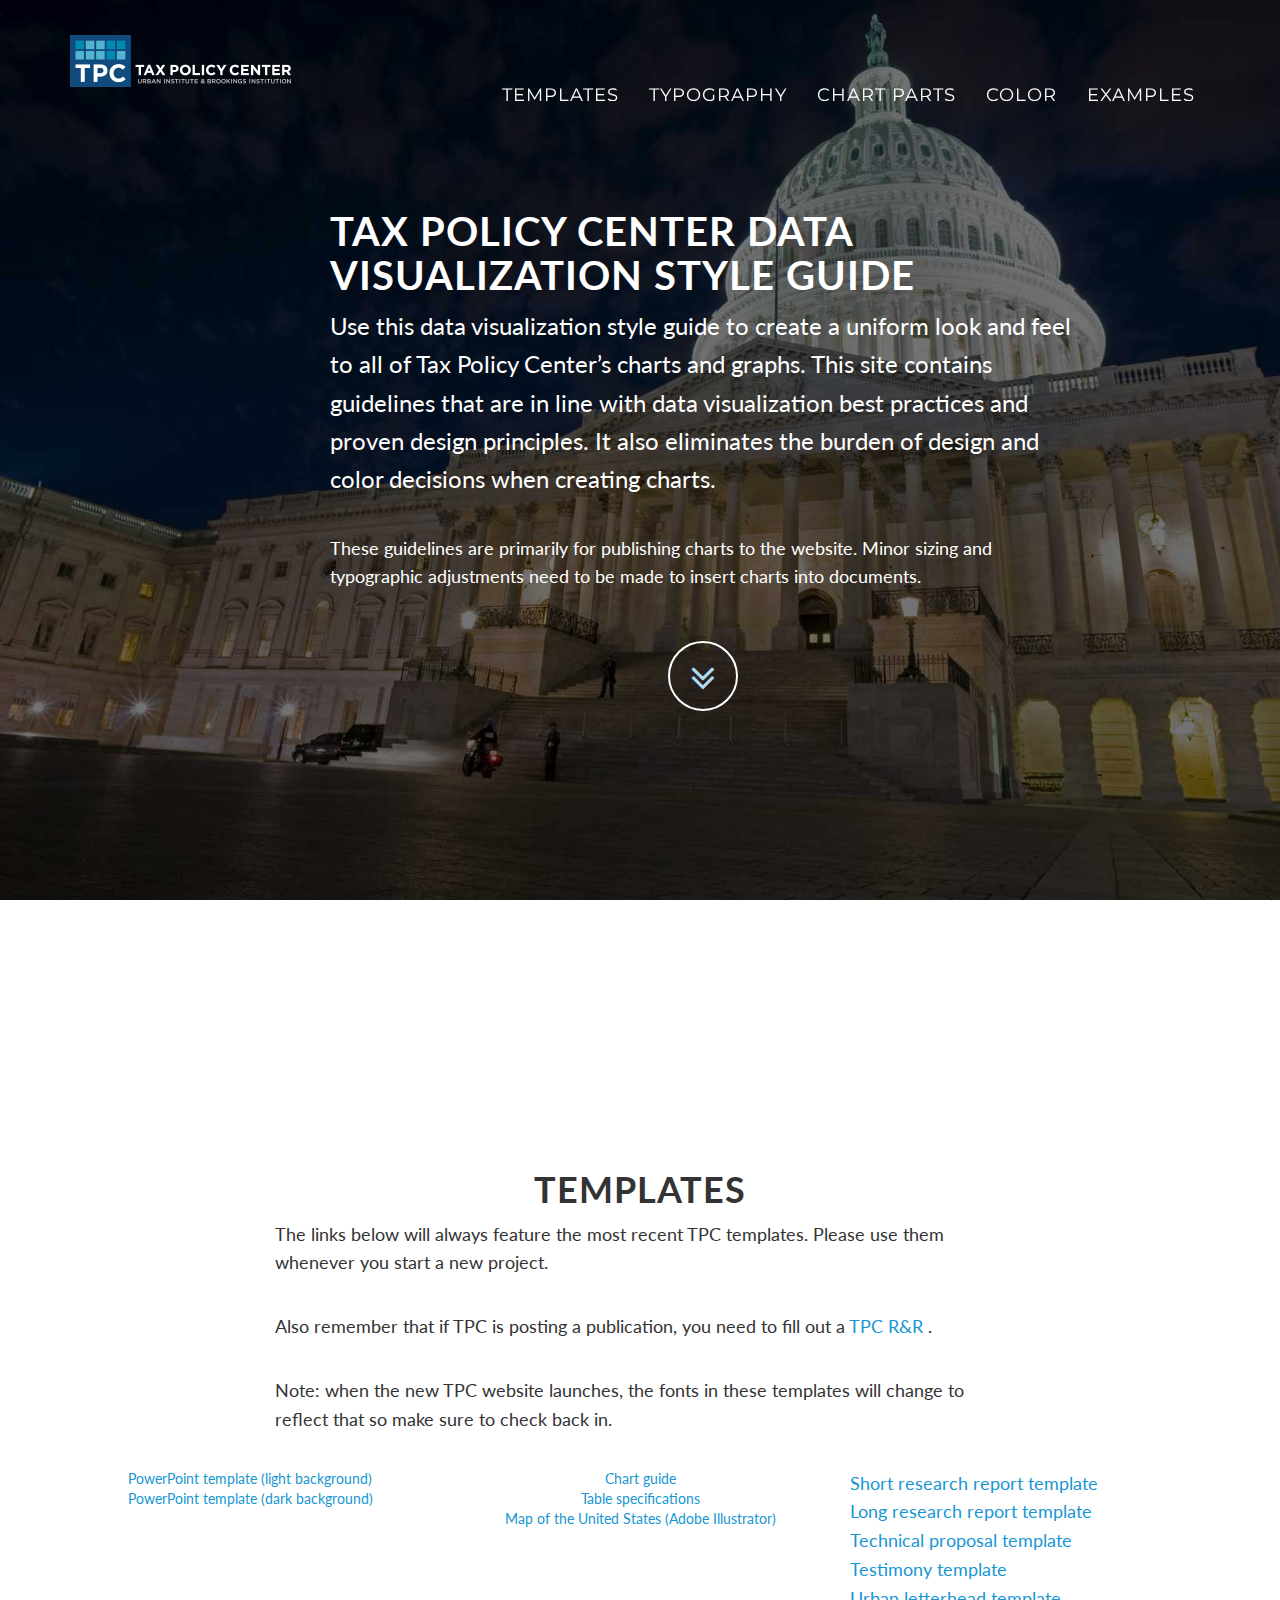
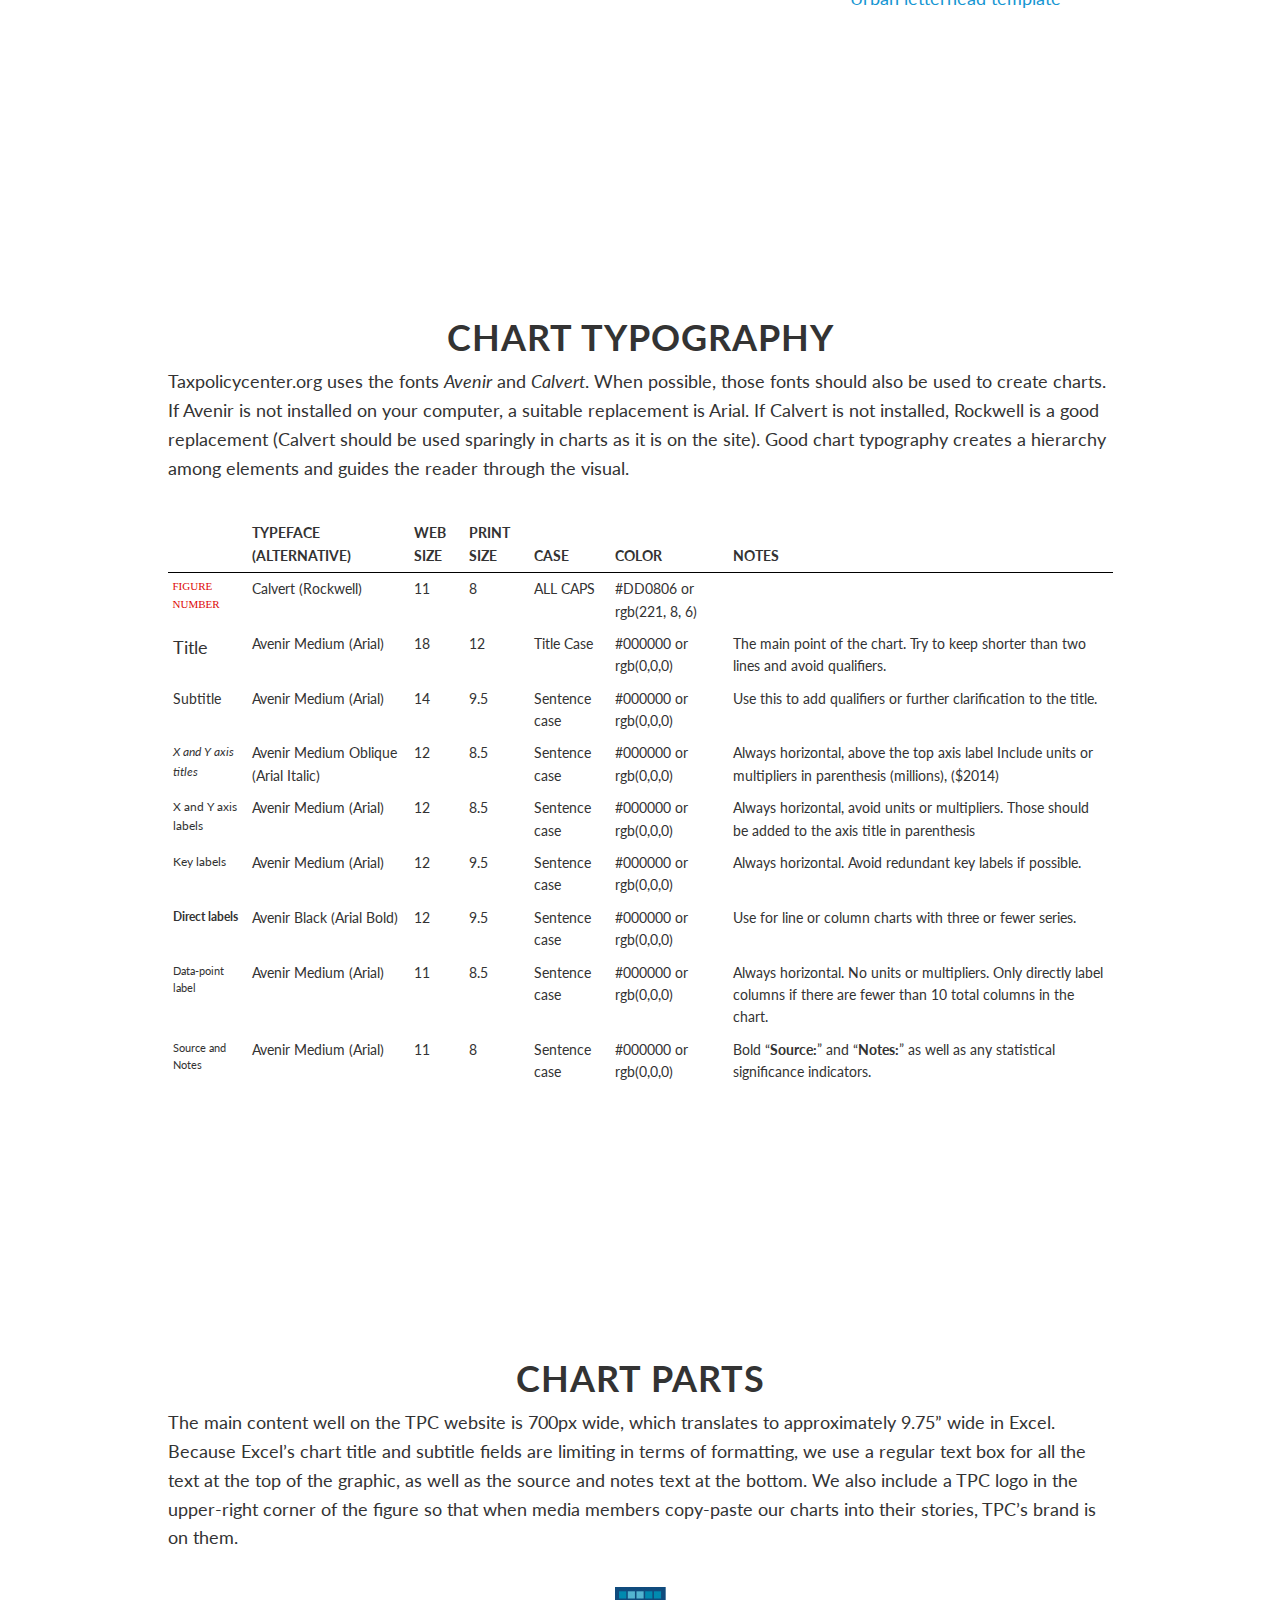
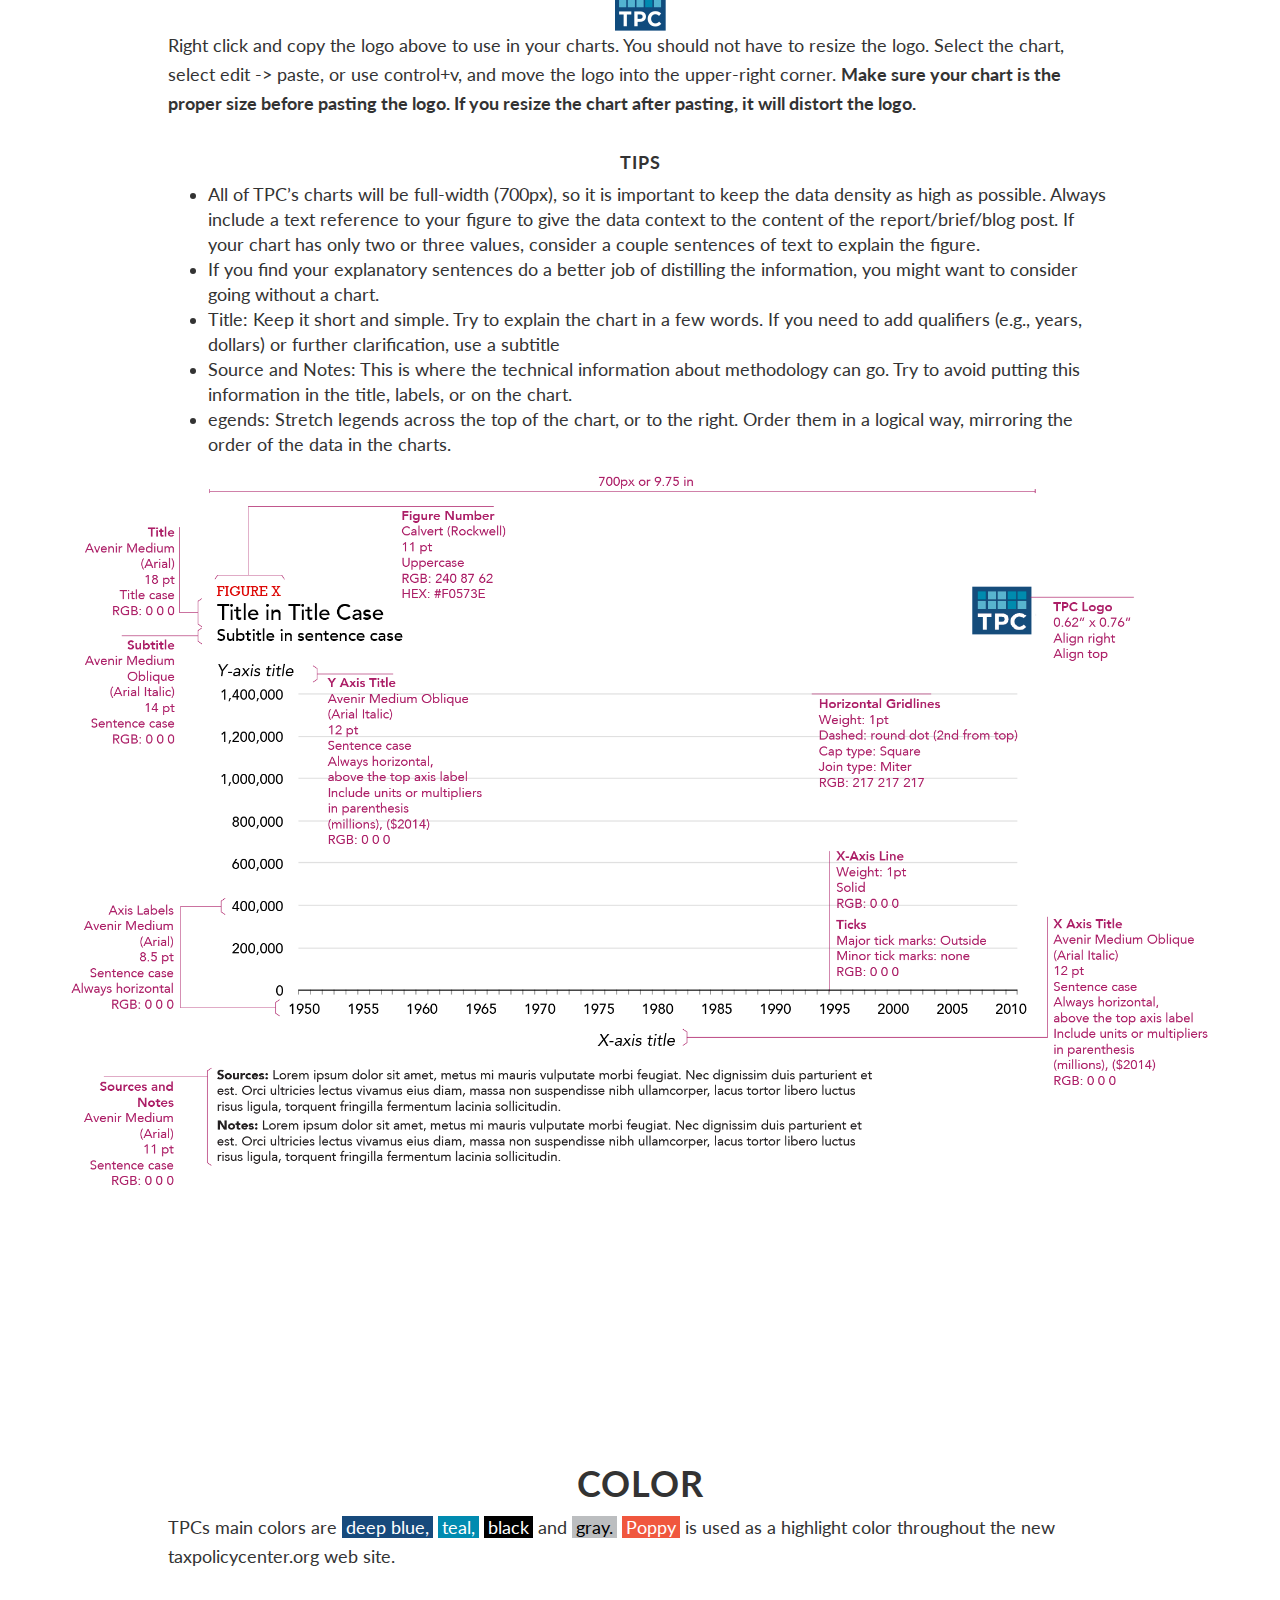
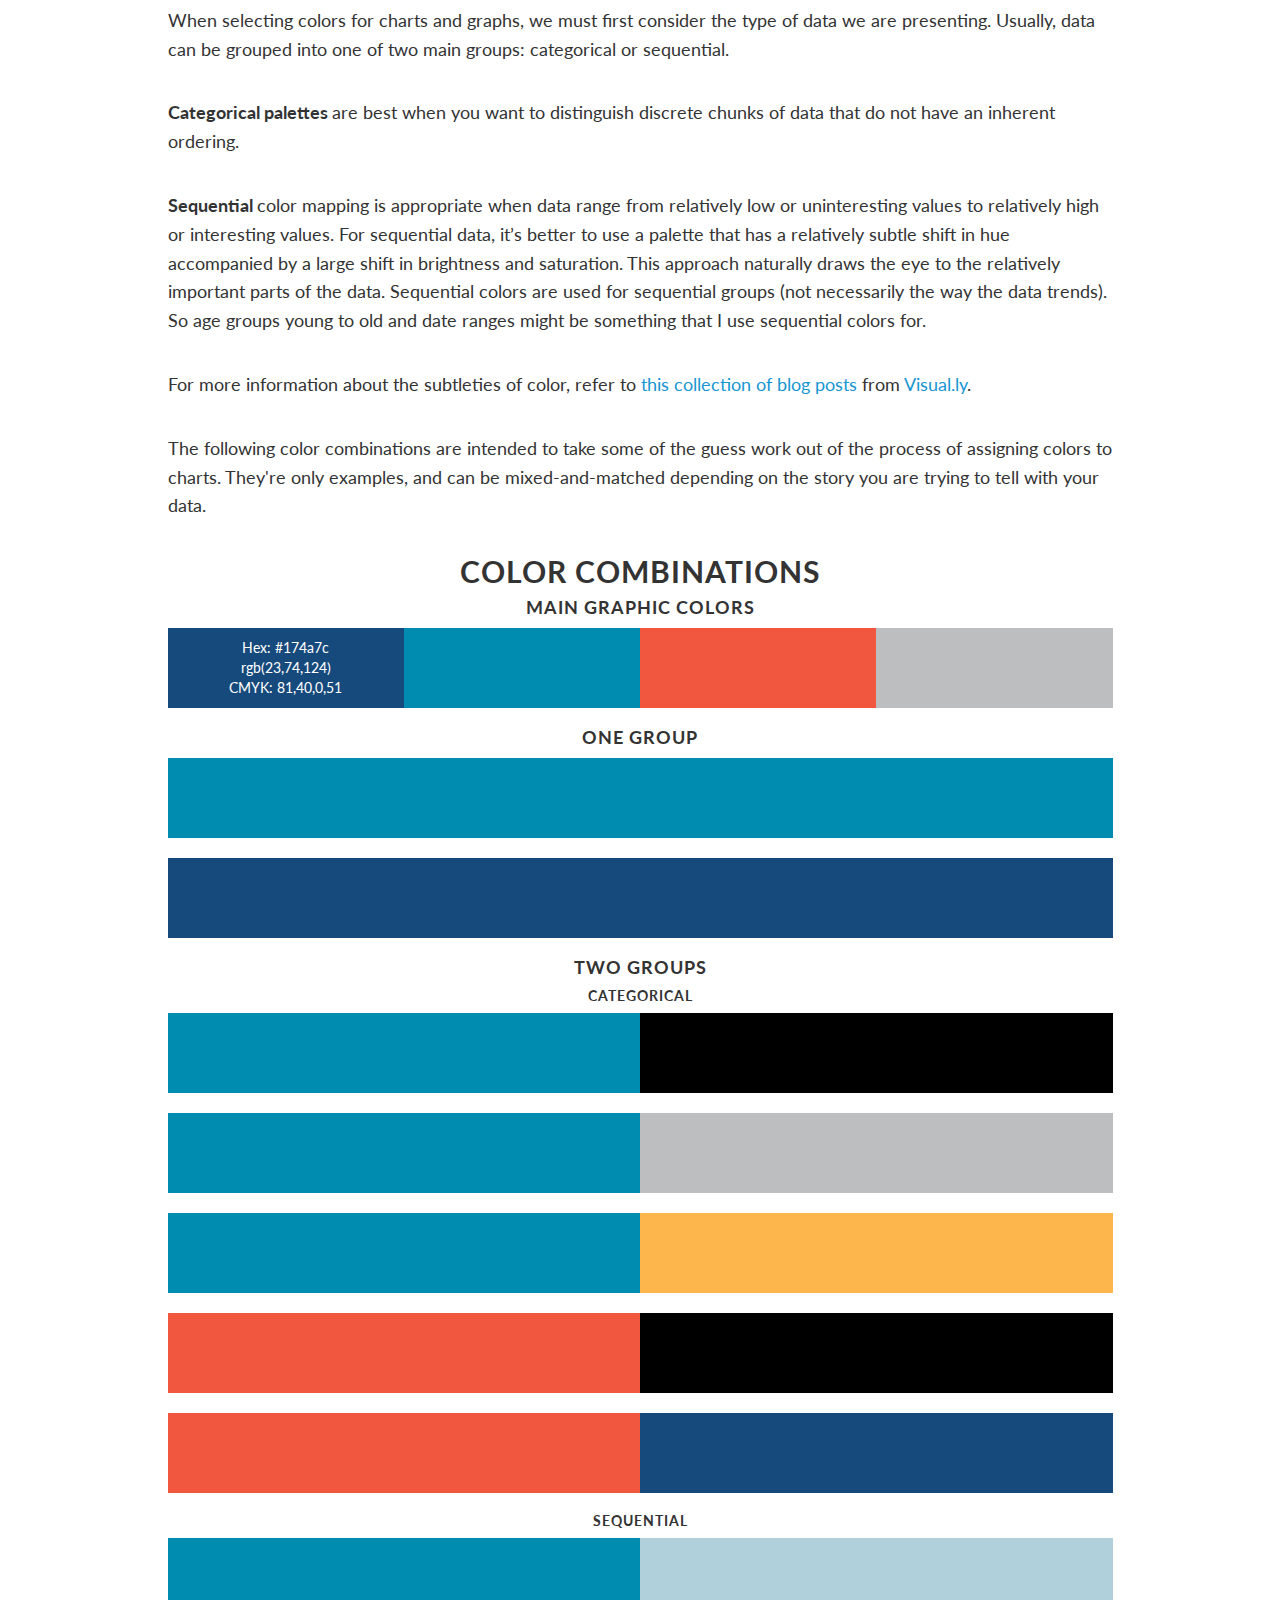
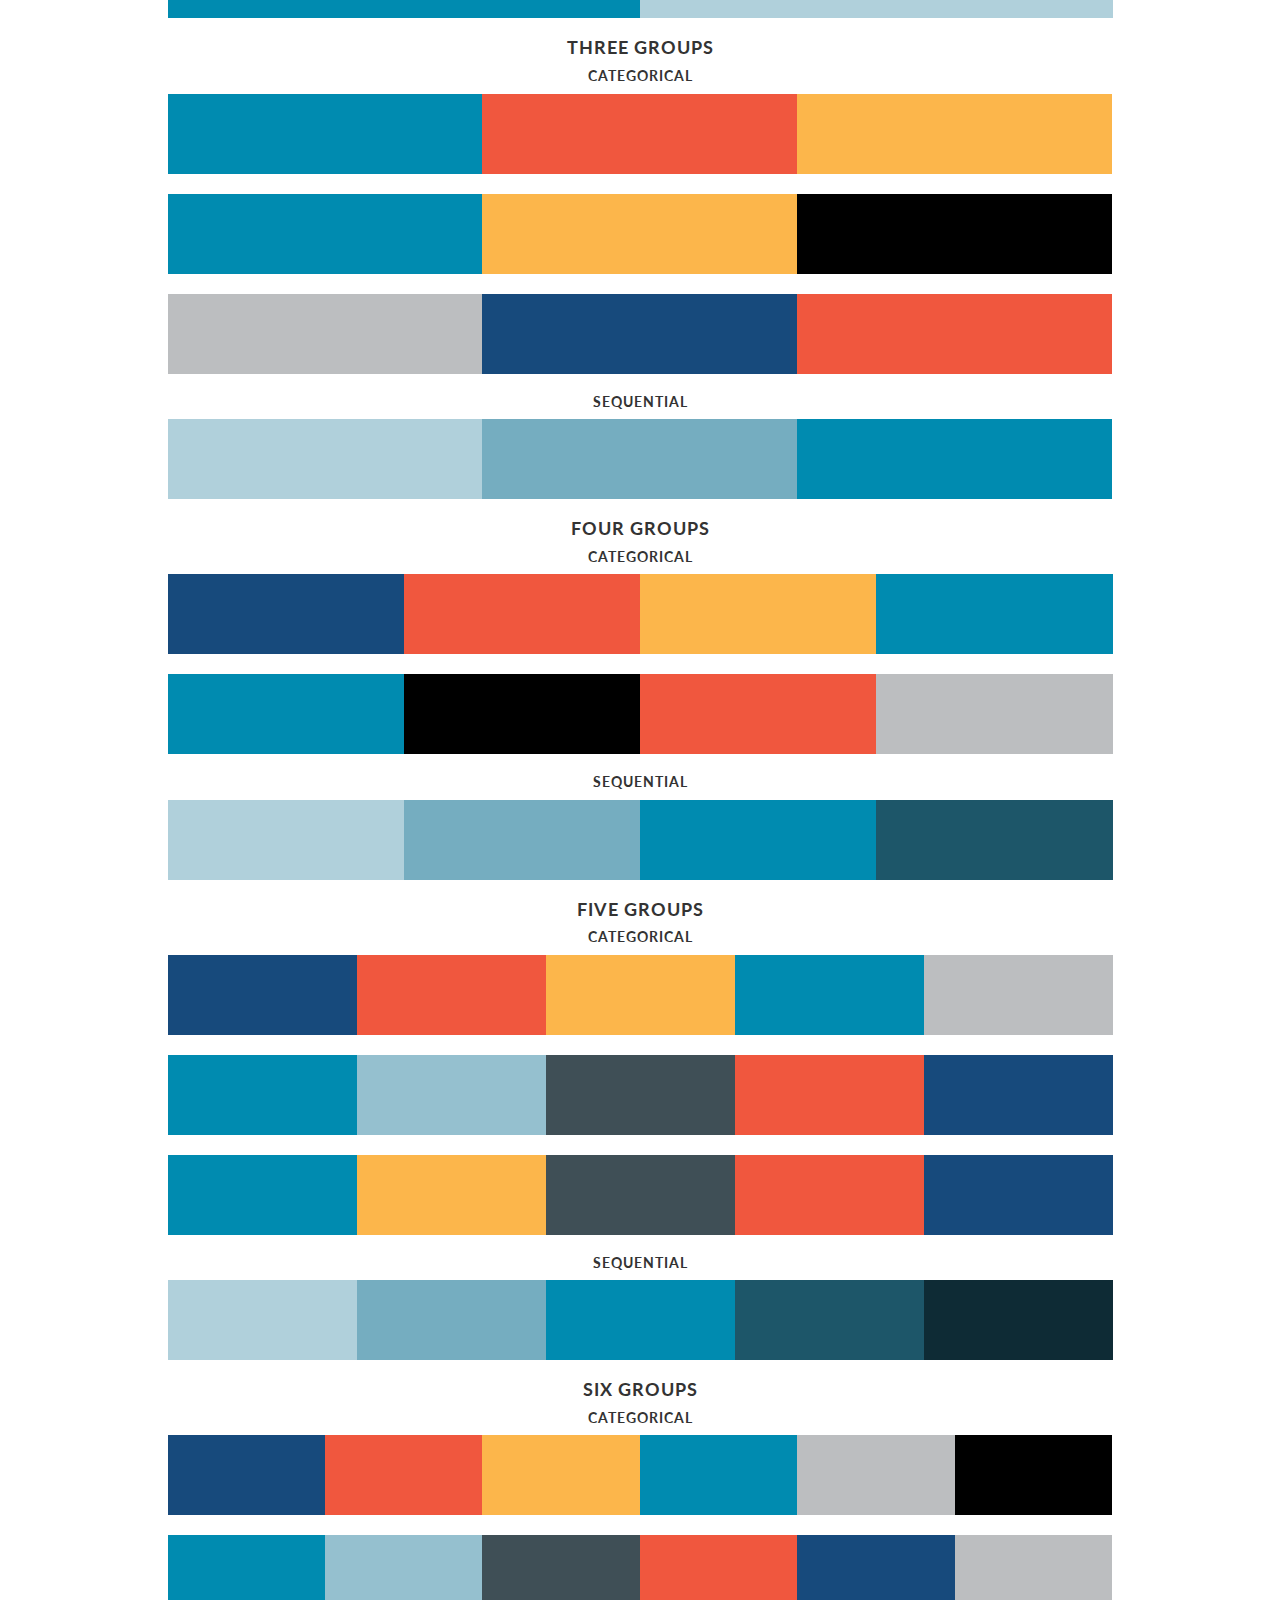
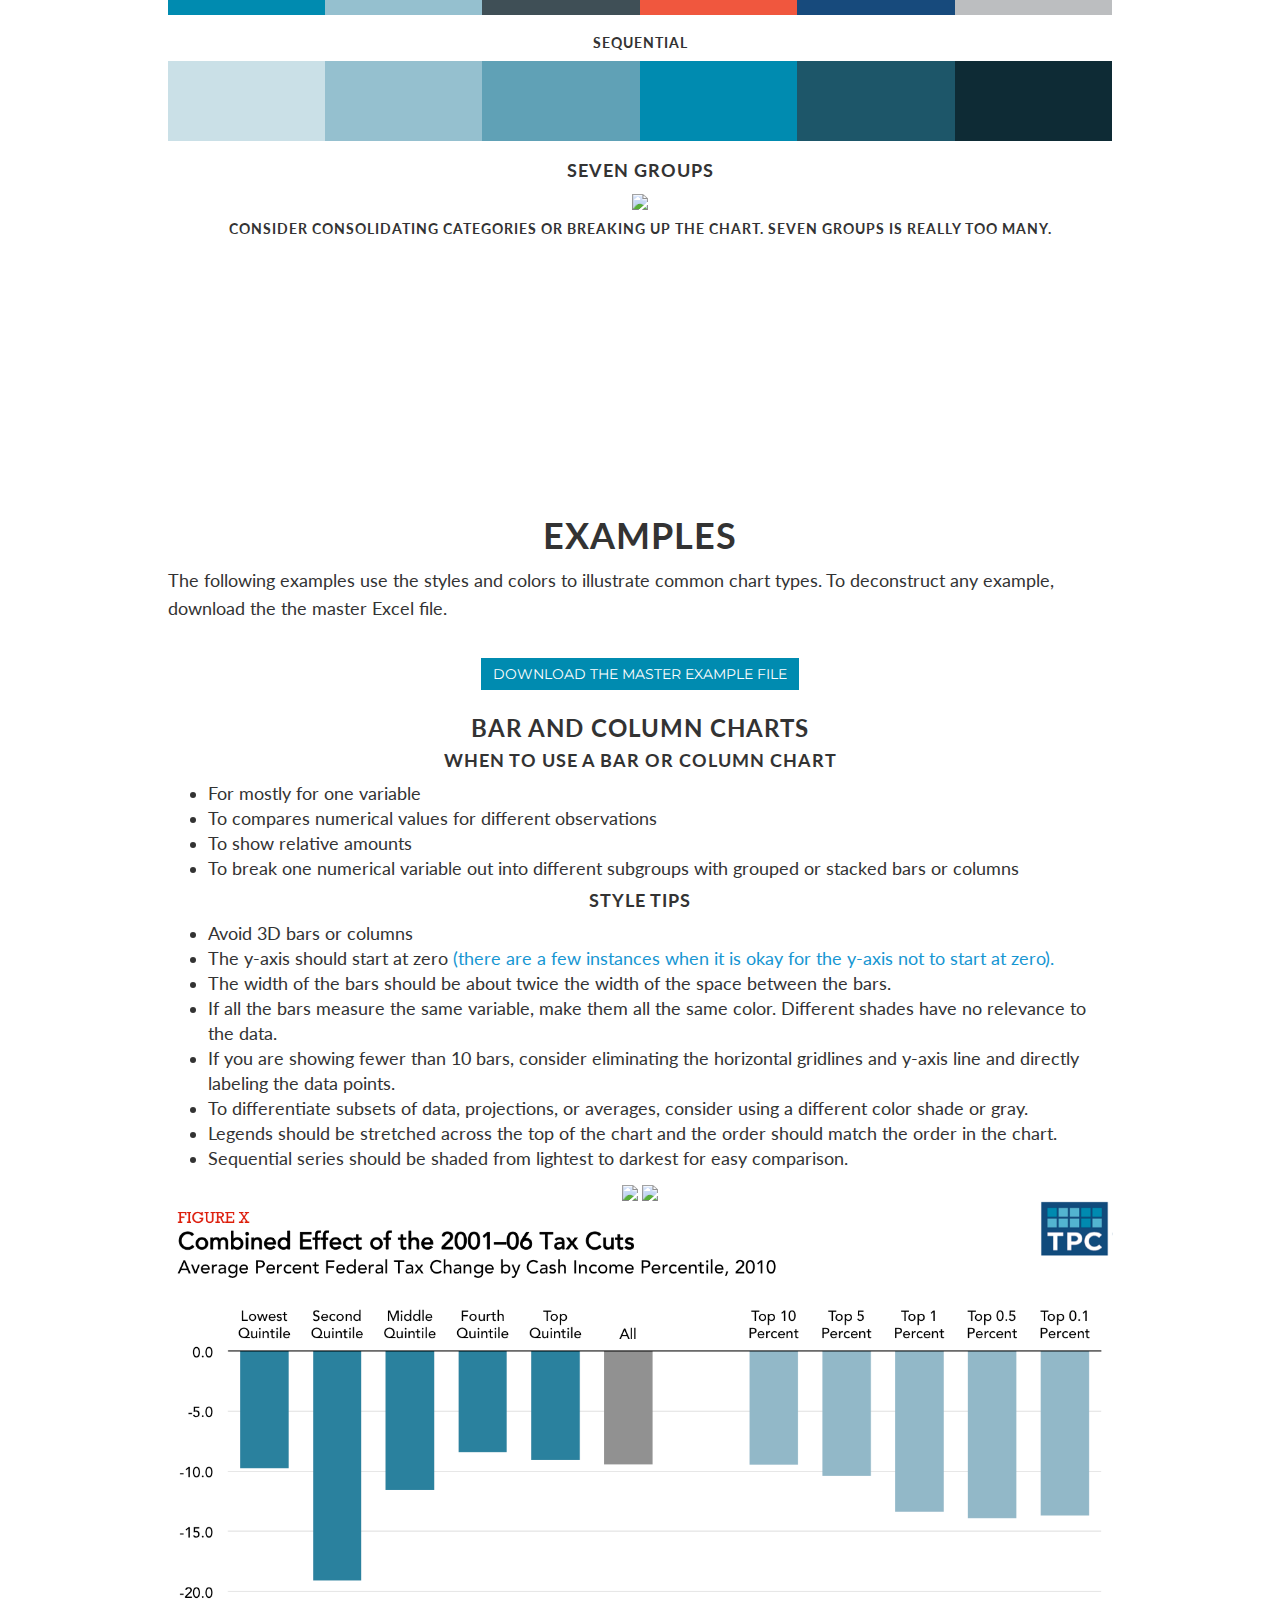
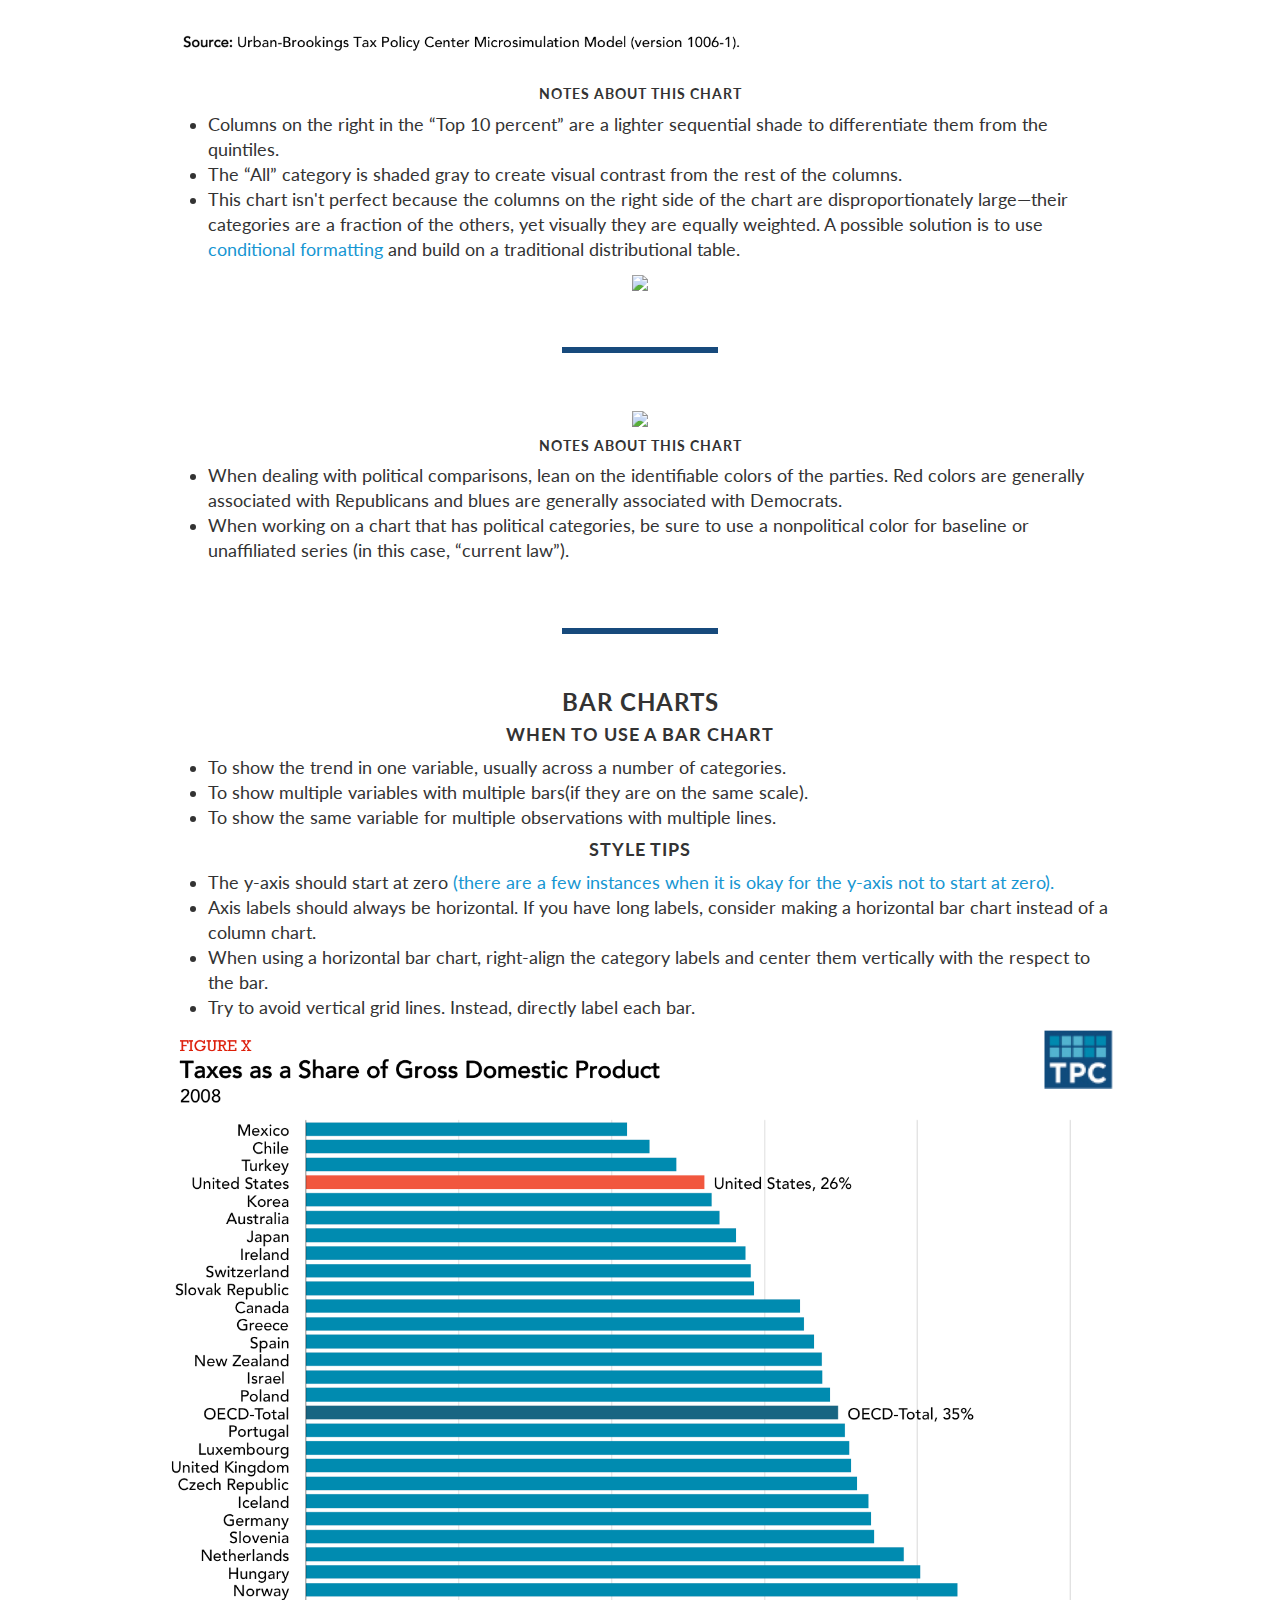
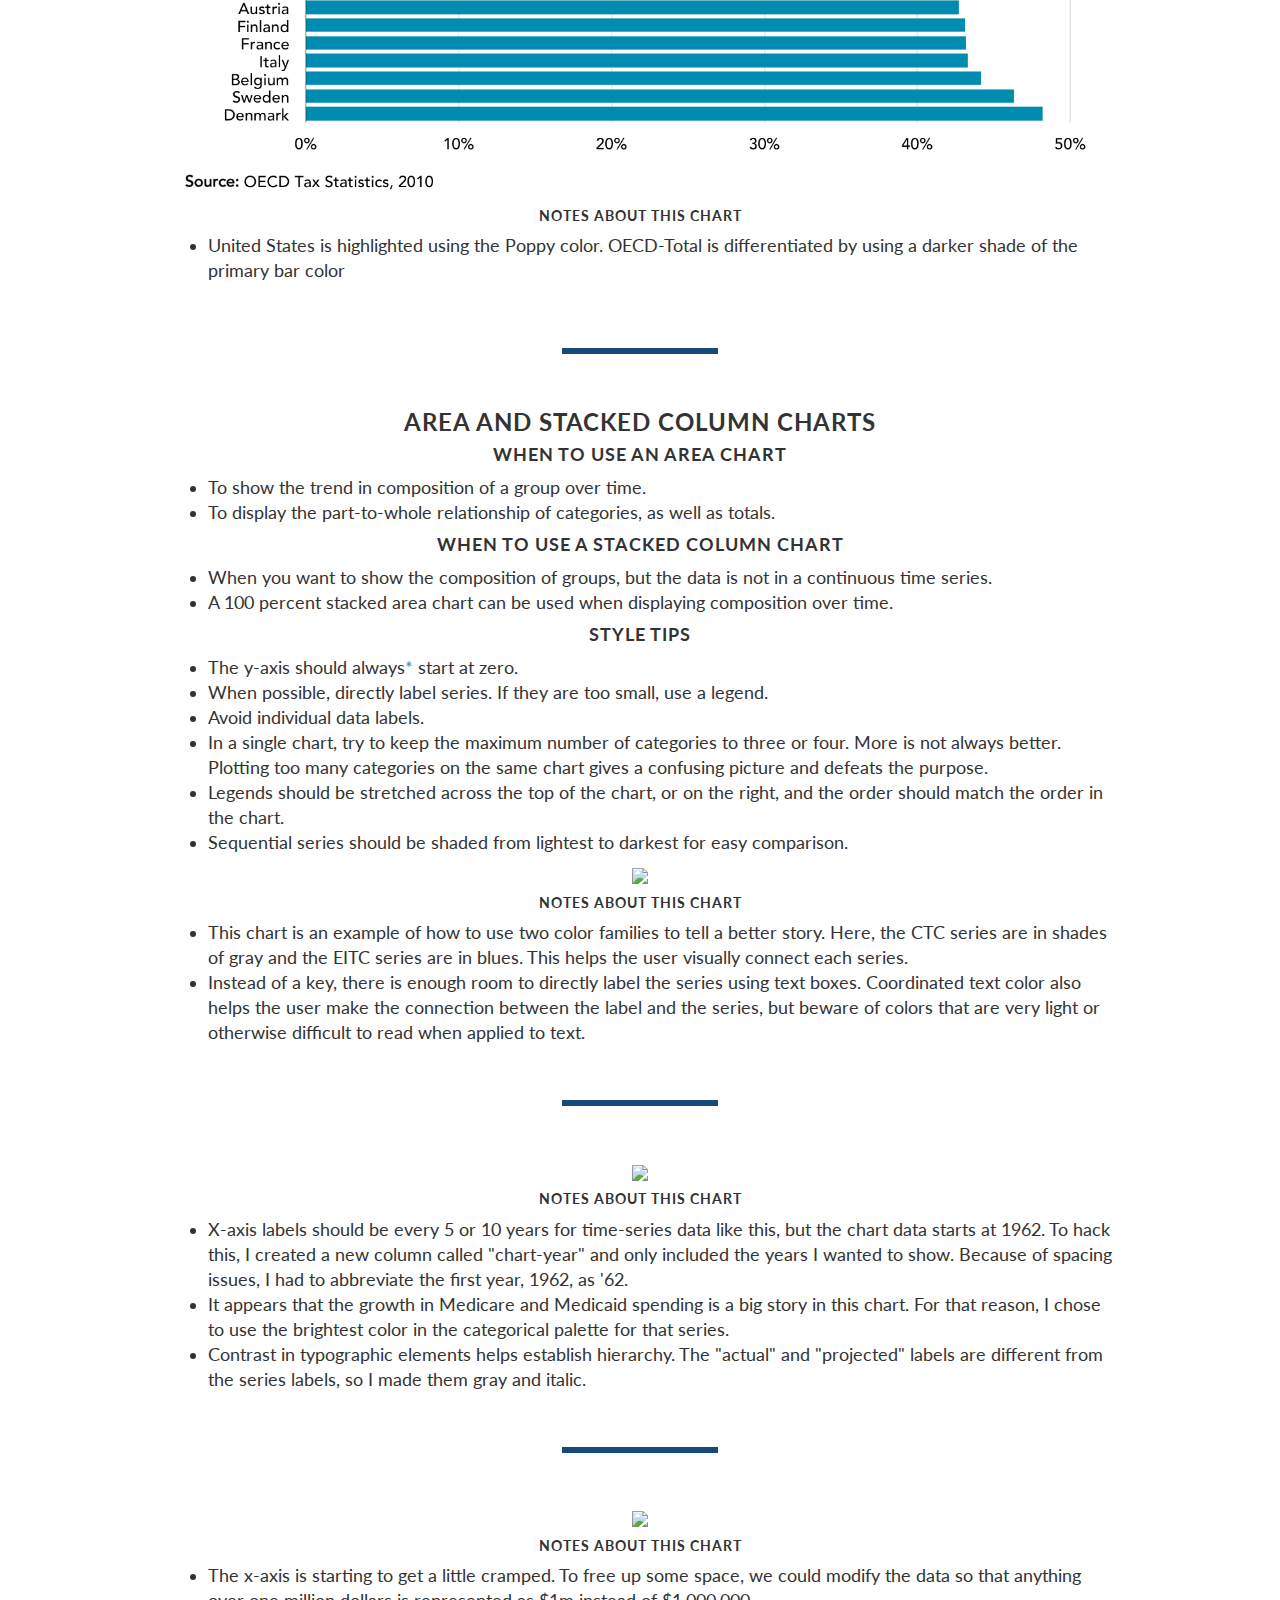
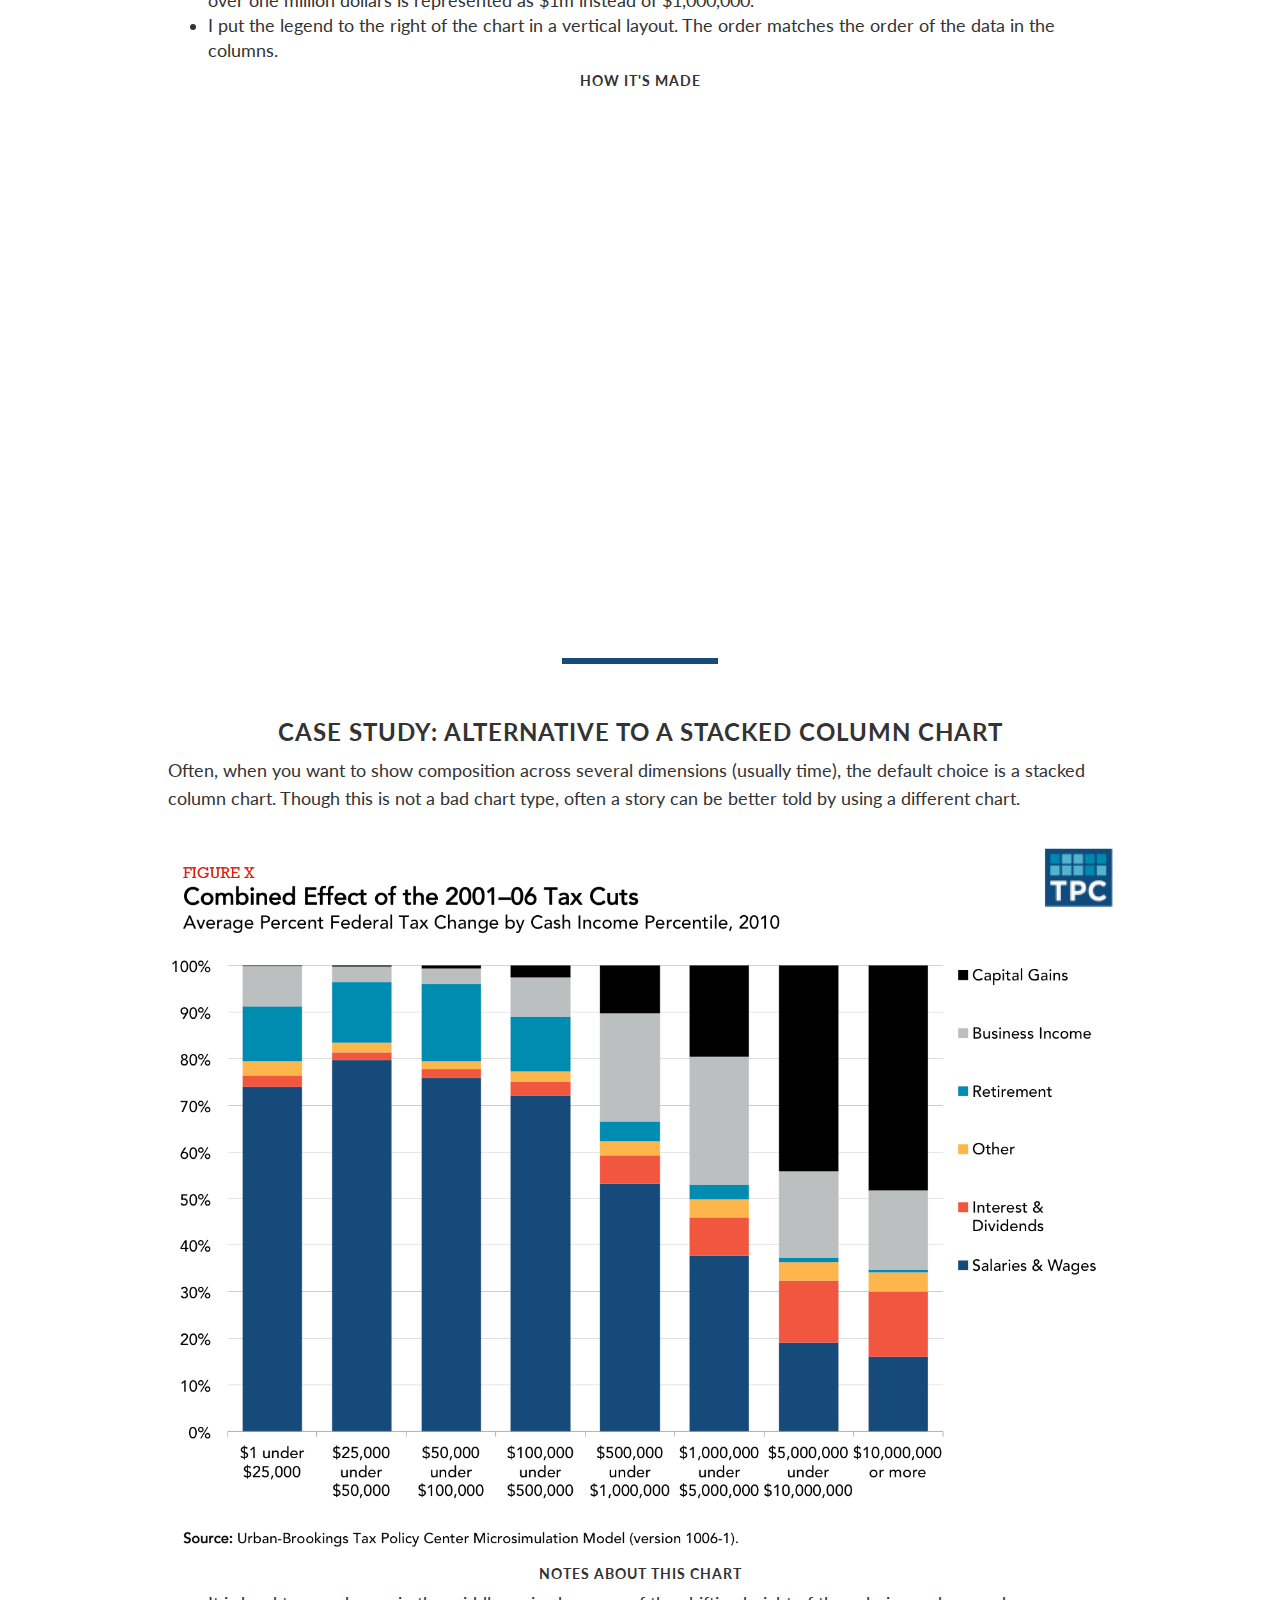
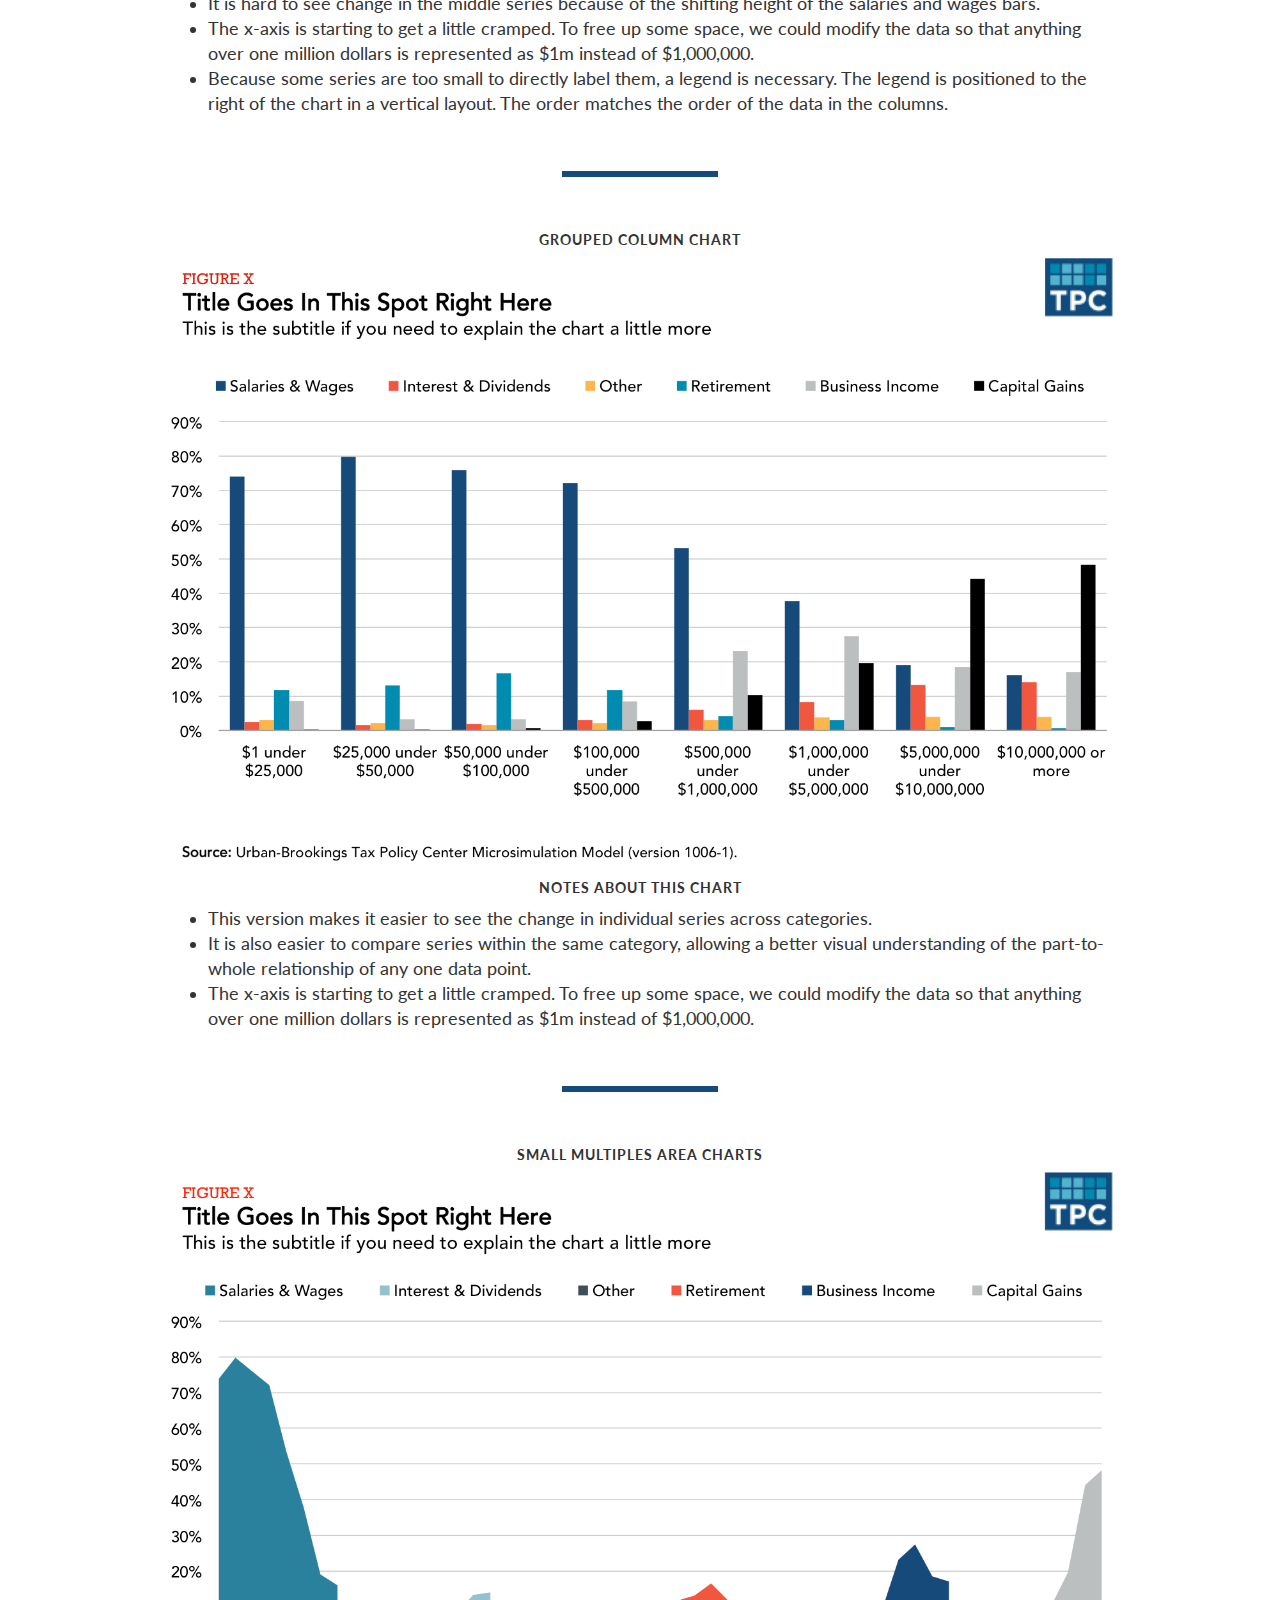
==== public.html @ 90213110 "rename index to ensure old link is still functional" ====
<!DOCTYPE html>
<html lang="en">

<head>

    <meta charset="utf-8">
    <meta http-equiv="X-UA-Compatible" content="IE=edge">
    <meta name="viewport" content="width=device-width, initial-scale=1">


    <meta name="twitter:card" content="summary">
    <meta name="twitter:site" content="@urbaninstitute">
    <meta name="twitter:creator" content="@urbaninstitute">
    <meta name="twitter:title" content="Tax Policy Center Data Visualization style guide">
    <meta name="twitter:description" content="This site contains guidelines that are in line with data visualization best practices and proven design principles.">
    <meta name="twitter:image" content="http://datatools.taxpolicycenter.org/TPC-styleguide/img/background.jpg">

    <meta property="og:title" content="Tax Policy Center Data Visualization style guide" />
    <meta property="og:description" content="This site contains guidelines that are in line with data visualization best practices and proven design principles." />

    <meta property="og:image" content="http://datatools.taxpolicycenter.org/TPC-styleguide/img/background.jpg" />
    <meta property="og:image:type" content="image/jpeg">
    <meta property="og:image:width" content="400">
    <meta property="og:image:height" content="400">
    <meta property="og:url" content="http://datatools.taxpolicycenter.org/TPC-styleguide/index.html">


    <title>Tax Policy Center Data Visualization style guide</title>
    <link rel="icon" target="_blank" href="favicon.ico" type="image/x-icon">

    <!-- Bootstrap Core CSS -->
    <link target="_blank" href="css/bootstrap.min.css" rel="stylesheet">

    <!-- Custom CSS -->
    <link target="_blank" href="css/grayscale.css" rel="stylesheet">

    <!-- Urban Theme CSS -->
    <link rel="stylesheet/less" type="text/css" href="css/variables.less" />
    <!--    <link target="_blank" href="css/theme.css" rel="stylesheet">-->
    <link target="_blank" href="css/color-column.css" rel="stylesheet">
    <script src="less.min.js" type="text/javascript"></script>

    <!-- Custom Fonts -->
    <link target="_blank" href="font-awesome-4.2.0/css/font-awesome.min.css" rel="stylesheet" type="text/css">
    <link target="_blank" href="http://fonts.googleapis.com/css?family=Lato:400,700,400italic,700italic" rel="stylesheet" type="text/css">
    <link target="_blank" href="http://fonts.googleapis.com/css?family=Montserrat:400,700" rel="stylesheet" type="text/css">

    <!-- HTML5 Shim and Respond.js IE8 support of HTML5 elements and media queries -->
    <!-- WARNING: Respond.js doesn't work if you view the page via file:// -->
    <!--[if lt IE 9]>
        <script src="https://oss.maxcdn.com/libs/html5shiv/3.7.0/html5shiv.js"></script>
        <script src="https://oss.maxcdn.com/libs/respond.js/1.4.2/respond.min.js"></script>
    <![endif]-->

</head>

<body id="page-top" data-spy="scroll" data-target=".navbar-fixed-top">

    <!-- Navigation -->
    <nav class="navbar navbar-custom navbar-fixed-top" role="navigation">
        <div class="container">
            <div class="navbar-header">
                <button type="button" class="navbar-toggle" data-toggle="collapse" data-target=".navbar-main-collapse">
                    <i class="fa fa-bars"></i>
                </button>
                <a class="navbar-brand page-scroll" target="_blank" href="http://www.taxpolicycenter.org" target="_blank">
                    <div class="logo"></div>
                </a>
            </div>

            <!-- Collect the nav links, forms, and other content for toggling -->
            <div class="collapse navbar-collapse navbar-right navbar-main-collapse">
                <ul class="nav navbar-nav">
                    <!-- Hidden li included to remove active class from about link when scrolled up past about section -->
                    <li class="hidden">
                        <a target="_blank" href="#page-top"></a>
                    </li>
                    <li>
                     <a class="page-scroll" href="#templates">Templates</a></li>
                    <li>
                        <a class="page-scroll" href="#typography">Typography</a>
                    </li>
                    <li>
                        <a class="page-scroll" href="#chart-parts">Chart Parts</a>
                    </li>
                    <li>
                        <a class="page-scroll" href="#color">Color</a>
                    </li>
                    <li>
                        <a class="page-scroll" href="#examples">Examples</a>
                    </li>
                </ul>
            </div>
            <!-- /.navbar-collapse -->
        </div>
        <!-- /.container -->
    </nav>

    <!-- Intro Header -->
    <header class="intro">
        <div class="intro-body">
            <div class="container">
                <div class="row">
                    <div class="col-md-8 col-md-offset-2">
                        <h1 class="brand-heading">Tax Policy Center Data Visualization Style Guide</h1>
                        <!--                        <p class="byline-text">Lorem ipsum</p>-->
                        <p class="intro-text">Use this data visualization style guide to create a uniform look and feel to all of Tax Policy Center’s charts and graphs. This site contains guidelines that are in line with data visualization best practices and proven design principles. It also eliminates the burden of design and color decisions when creating charts.</p>
                        <p>
These guidelines are primarily for publishing charts to the website. Minor sizing and typographic adjustments need to be made to insert charts into documents.                        </p>
                        <a target="_blank" href="#templates" class="btn btn-circle page-scroll">
                            <i class="fa fa-angle-double-down animated"></i>
                        </a>
                    </div>
                </div>
            </div>
        </div>
    </header>


    <!-- Templates Section -->
    <section id="templates" class="container content-section text-center">
    <!--from Urban's source-->
     <div class="col-lg-12 text-center" id="templates">
                 <div class="row doublespacer">
                     <h1>Templates</h1>
                    <div class="col-lg-8 col-lg-offset-2">
                        <p> The links below will always feature the most recent TPC templates. Please use them whenever you start a new project.
                        <p>Also remember that if TPC is posting a publication, you need to fill out a  <a href="templates/TPC-R&R-FINAL.pdf
                             ">TPC R&R </a>.                 
                        <p> Note: when the new TPC website launches, the fonts in these templates will change to reflect that so make sure to check back in.</p>
                    </div>
                  
                </div>
             </div>
          
            <div class="row">
                <div class="col-sm-4 portfolio-item">
                
                        
                        <img src="img/templateTiles-01.png" class="img-responsive" alt="" />
                    <div class="caption">
                            <div class="caption-content">
                                <a href="templates/Blank_TPC_Powerpoint_Template_Slides_Light.potx
                             ">PowerPoint template (light background)</a> <br>
                                  <a href="templates/Blank_TPC_Powerpoint_Template_Slides_Dark.potx">PowerPoint template (dark background)</a><br>
                                                           </div>
                        </div>
                 
                </div>
                <div class="col-sm-4 portfolio-item">
                   
                        
                        <img src="img/templateTiles-02.png" class="img-responsive" alt="" />
                    <div class="caption">
                            <div class="caption-content">
                                <a href="templates/Chart_guide.xlsx">Chart guide</a><br>
                                 <a href="templates/Table_Specs.pdf">Table specifications</a><br>
                                 <a href="templates/USA_Map.ai">Map of the United States (Adobe Illustrator)</a>
                               
                            </div>
                        </div>
                  
                </div>
                <div class="col-sm-4 portfolio-item">
                   
                        
                        <img src="img/templateTiles-03.png" class="img-responsive" alt="" />
                    <div class="caption">
                            <div class="caption-content">
                                <p><a href="templates/Short_Research_Report_Template.dotx">Short research report template</a><br>
                                  <a href="templates/Long_Research_Report_Template.dotx">Long research report template</a><br>
                                  <a href="templates/Technical_Proposal_Template.dotx"> Technical proposal template</a><br>
                                  <a href="templates/Testimony.dotx"> Testimony template</a><br>
                                  <a href="templates/Urban_Letterhead.dotx"> Urban letterhead template</a><br>
                                  
                                </p>
                                                        </div>
                        </div>
                 
                </div>
              </div>
              </section>

    <!-- Typography Section -->
    <section id="typography" class="container content-section text-center">
        <div class="row">
            <div class="col-lg-10 col-lg-offset-1">
                <h1>Chart Typography</h1>
                <p>Taxpolicycenter.org uses the fonts <em>Avenir</em> and <em>Calvert</em>. When possible, those fonts should also be used to create charts. If Avenir is not installed on your computer, a suitable replacement is Arial. If Calvert is not installed, Rockwell is a good replacement (Calvert should be used sparingly in charts as it is on the site). Good chart typography creates a hierarchy among elements and guides the reader through the visual. </p>

                <table class="type-table" border="0" cellspacing="10px" cellpadding="10px" align="left">
                    <tbody>
                        <tr style="text-transform:Uppercase; font-weight:bold; border-bottom:1px solid #000;">
                            <td valign="bottom"> </td>
                            <td valign="bottom">
                                <p>Typeface (Alternative)</p>
                            </td>
                            <td valign="bottom">
                                <p>Web Size</p>
                            </td>
                            <td valign="bottom">
                                <p>Print Size</p>
                            </td>
                            <td valign="bottom">
                                <p>Case</p>
                            </td>
                            <td valign="bottom">
                                <p>Color</p>
                            </td>
                            <td valign="bottom">
                                <p>Notes</p>
                            </td>
                        </tr>

                        <tr>
                            <td valign="top">
                                <p style="font-family:Rockwell; font-size:11px; color:#DD0806; text-transform:uppercase">Figure number</p>
                            </td>
                            <td valign="top">
                                <p>Calvert (Rockwell)</p>
                            </td>
                            <td valign="top">
                                <p>11</p>
                            </td>
                            <td valign="top">
                                <p>8</p>
                            </td>
                            <td valign="top">
                                <p>ALL CAPS</p>
                            </td>
                            <td valign="top">
                                <p>#DD0806 or rgb(221, 8, 6)</p>
                            </td>
                            <td valign="top"> </td>
                        </tr>

                        <tr>
                            <td valign="top">
                                <p style="font-size:18px;">Title</p>
                            </td>
                            <td valign="top">
                                <p>Avenir Medium (Arial)</p>
                            </td>
                            <td valign="top">
                                <p>18</p>
                            </td>
                            <td valign="top">
                                <p>12</p>
                            </td>
                            <td valign="top">
                                <p>Title Case</p>
                            </td>
                            <td valign="top">
                                <p>#000000 or rgb(0,0,0)</p>
                            </td>
                            <td valign="top">
                                <p>The main point of the chart. Try to keep shorter than two lines and avoid qualifiers.</p>
                            </td>
                        </tr>

                        <tr>
                            <td valign="top">
                                <p style="font-size:14px;">Subtitle</p>
                            </td>
                            <td valign="top">
                                <p>Avenir Medium (Arial)</p>
                            </td>
                            <td valign="top">
                                <p>14</p>
                            </td>
                            <td valign="top">
                                <p>9.5</p>
                            </td>
                            <td valign="top">
                                <p>Sentence case</p>
                            </td>
                            <td valign="top">
                                <p>#000000 or rgb(0,0,0)</p>
                            </td>
                            <td valign="top">
                                <p>Use this to add qualifiers or further clarification to the title.</p>
                            </td>
                        </tr>

                        <tr>
                            <td valign="top">
                                <p style="font-size:12px;"><em>X and Y axis titles</em>
                                </p>
                            </td>
                            <td valign="top">
                                <p>Avenir Medium Oblique (Arial Italic)</p>
                            </td>
                            <td valign="top">
                                <p>12</p>
                            </td>
                            <td valign="top">
                                <p>8.5</p>
                            </td>
                            <td valign="top">
                                <p>Sentence case</p>
                            </td>
                            <td valign="top">
                                <p>#000000 or rgb(0,0,0)</p>
                            </td>
                            <td valign="top">
                                <p>Always horizontal, above the top axis label Include units or multipliers in parenthesis (millions), ($2014)</p>
                            </td>
                        </tr>

                        <tr>
                            <td valign="top">
                                <p style="font-size:12px;">X and Y axis labels</p>
                            </td>
                            <td valign="top">
                                <p>Avenir Medium (Arial)</p>
                            </td>
                            <td valign="top">
                                <p>12</p>
                            </td>
                            <td valign="top">
                                <p>8.5</p>
                            </td>
                            <td valign="top">
                                <p>Sentence case</p>
                            </td>
                            <td valign="top">
                                <p>#000000 or rgb(0,0,0)</p>
                            </td>
                            <td valign="top">
                                <p>Always horizontal, avoid units or multipliers. Those should be added to the axis title in parenthesis</p>
                            </td>
                        </tr>

                        <tr>
                            <td valign="top">
                                <p style="font-size:12px;">Key labels</p>
                            </td>
                            <td valign="top">
                                <p>Avenir Medium (Arial)</p>
                            </td>
                            <td valign="top">
                                <p>12</p>
                            </td>
                            <td valign="top">
                                <p>9.5</p>
                            </td>
                            <td valign="top">
                                <p>Sentence case</p>
                            </td>
                            <td valign="top">
                                <p>#000000 or rgb(0,0,0)</p>
                            </td>
                            <td valign="top">
                                <p>Always horizontal. Avoid redundant key labels if possible.</p>
                            </td>
                        </tr>

                        <tr>
                            <td valign="top">
                                <p style="font-size:12px;"><b>Direct labels</b>
                                </p>
                            </td>
                            <td valign="top">
                                <p>Avenir Black (Arial Bold)</p>
                            </td>
                            <td valign="top">
                                <p>12</p>
                            </td>
                            <td valign="top">
                                <p>9.5</p>
                            </td>
                            <td valign="top">
                                <p>Sentence case</p>
                            </td>
                            <td valign="top">
                                <p>#000000 or rgb(0,0,0)</p>
                            </td>
                            <td valign="top">
                                <p>Use for line or column charts with three or fewer series.</p>
                            </td>
                        </tr>

                        <tr>
                            <td valign="top">
                                <p style="font-size:11px;">Data-point label</p>
                            </td>
                            <td valign="top">
                                <p>Avenir Medium (Arial)</p>
                            </td>
                            <td valign="top">
                                <p>11</p>
                            </td>
                            <td valign="top">
                                <p>8.5</p>
                            </td>
                            <td valign="top">
                                <p>Sentence case</p>
                            </td>
                            <td valign="top">
                                <p>#000000 or rgb(0,0,0)</p>
                            </td>
                            <td valign="top">
                                <p>Always horizontal. No units or multipliers. Only directly label columns if there are fewer than 10 total columns in the chart.</p>
                            </td>
                        </tr>

                        <tr>
                            <td valign="top">
                                <p style="font-size:11px;">Source and Notes</p>
                            </td>
                            <td valign="top">
                                <p>Avenir Medium (Arial)</p>
                            </td>
                            <td valign="top">
                                <p>11</p>
                            </td>
                            <td valign="top">
                                <p>8</p>
                            </td>
                            <td valign="top">
                                <p>Sentence case</p>
                            </td>
                            <td valign="top">
                                <p>#000000 or rgb(0,0,0)</p>
                            </td>
                            <td valign="top">
                                <p>Bold “<b>Source:</b>” and “<b>Notes:</b>” as well as any statistical significance indicators.</p>
                            </td>
                        </tr>

                    </tbody>
                </table>
            </div>

    </section>

    <!-- chart parts Section -->
    <section id="chart-parts" class="container content-section text-center">
        <div class="row">
            <div class="col-lg-10 col-lg-offset-1">
                <h1>Chart Parts</h1>
                <p>The main content well on the TPC website is 700px wide, which translates to approximately 9.75” wide in Excel. Because Excel’s chart title and subtitle fields are limiting in terms of formatting, we use a regular text box for all the text at the top of the graphic, as well as the source and notes text at the bottom. We also include a TPC logo in the upper-right corner of the figure so that when media members copy-paste our charts into their stories, TPC’s brand is on them.</p> 
                <img src="img/tpc-logo-chart.jpg"/>
                <p>Right click and copy the logo above to use in your charts. You should not have to resize the logo. Select the chart, select edit -> paste, or use control+v, and move the logo into the upper-right corner. <b>Make sure your chart is the proper size before pasting the logo. If you resize the chart after pasting, it will distort the logo.</b></p>
                <h4>Tips</h4>

                <ul>
                    <li>All of TPC’s charts will be full-width (700px), so it is important to keep the data density as high as possible.  Always include a text reference to your figure to give the data context to the content of the report/brief/blog post. If your chart has only two or three values, consider a couple sentences of text to explain the figure. 
                    </li><li>If you find your explanatory sentences do a better job of distilling the information, you might want to consider going without a chart.
</li><li>Title: Keep it short and simple. Try to explain the chart in a few words. If you need to add qualifiers (e.g., years, dollars) or further clarification, use a subtitle
</li><li>Source and Notes: This is where the technical information about methodology can go. Try to avoid putting this information in the title, labels, or on the chart.
</li><li>egends: Stretch legends across the top of the chart, or to the right. Order them in a logical way, mirroring the order of the data in the charts.
</li>
                </ul>

            </div>
            <div class="col-lg-12">
                <img src="img/chart-parts-02.png" width="100%" />
            </div>


        </div>

    </section>

    <section id="color" class="container content-section text-center">
        <div class="row">
            <div class="col-lg-10 col-lg-offset-1">
                <h1>Color</h1>
                <p>TPCs main colors are <span class="text-swatch tpc-blue dark">deep blue,</span> <span class="text-swatch tpc-teal dark">teal,</span> <span class="text-swatch black dark">black</span> and <span class="text-swatch gray dark" style="color:#000">gray.</span> <span class="text-swatch poppy dark">Poppy</span> is used as a highlight color throughout the new taxpolicycenter.org web site. </p>
                <p>When selecting colors for charts and graphs, we must first consider the type of data we are presenting. Usually, data can be grouped into one of two main groups: categorical or sequential.</p>
                <p><b>Categorical palettes </b>are best when you want to distinguish discrete chunks of data that do not have an inherent ordering.</p>
                <p><b>Sequential  </b>color mapping is appropriate when data range from relatively low or uninteresting values to relatively high or interesting values. For sequential data, it’s better to use a palette that has a relatively subtle shift in hue accompanied by a large shift in brightness and saturation. This approach naturally draws the eye to the relatively important parts of the data. Sequential colors are used for sequential groups (not necessarily the way the data trends). So age groups young to old and date ranges might be something that I use sequential colors for.</p>
                <p>For more information about the subtleties of color, refer to <a href="http://blog.visual.ly/?s=%22subtleties+of+color%22" target="_blank">this collection of blog posts</a> from <a href="http://visual.ly/" target="_blank"> Visual.ly</a>.</p>
                <p>The following color combinations are intended to take some of the guess work out of the process of assigning colors to charts. They're only examples, and can be mixed-and-matched depending on the story you are trying to tell with your data.</p>

                <h2>Color combinations</h2>

                <h4>Main graphic colors</h4>
                <div class="multi-group-container">
                    <div class="color four">
                        <div class="swatch groupcolor tpc-blue dark">
                            <div class="color-code"></div>
                        </div>
                    </div>
                    <div class="color  four">
                        <div class="swatch groupcolor tpc-teal dark">
                            <div class="color-code"></div>
                        </div>
                    </div>
                    <div class="color  four">
                        <div class="swatch groupcolor poppy dark">
                            <div class="color-code"></div>
                        </div>
                    </div>
                    <div class="color  four">
                        <div class="swatch groupcolor gray">
                            <div class="color-code"></div>
                        </div>
                    </div>
                </div>


                <h4>One group</h4>
                <div class="multi-group-container">
                    <div class="color one">
                        <div class="swatch groupcolor tpc-teal dark">
                            <div class="color-code"></div>
                        </div>
                    </div>
                    <div class="color one">
                        <div class="swatch groupcolor tpc-blue dark">
                            <div class="color-code"></div>
                        </div>
                    </div>
                </div>

                <h4>Two groups</h4>
                <h5>Categorical</h5>
                <div class="multi-group-container">
                    <div class="color two">
                        <div class="swatch groupcolor tpc-teal dark">
                            <div class="color-code"></div>
                        </div>
                    </div>
                    <div class="color two">
                        <div class="swatch groupcolor black dark">
                            <div class="color-code"></div>
                        </div>
                    </div>
                </div>
                <div class="multi-group-container">
                    <div class="color two">
                        <div class="swatch groupcolor tpc-teal dark">
                            <div class="color-code"></div>
                        </div>
                    </div>
                    <div class="color two">
                        <div class="swatch groupcolor gray">
                            <div class="color-code"></div>
                        </div>
                    </div>
                </div>
                <div class="multi-group-container">
                    <div class="color two">
                        <div class="swatch groupcolor tpc-teal dark">
                            <div class="color-code"></div>
                        </div>
                    </div>
                    <div class="color two">
                        <div class="swatch groupcolor yellow">
                            <div class="color-code"></div>
                        </div>
                    </div>
                </div>
                <div class="multi-group-container">
                    <div class="color two">
                        <div class="swatch groupcolor poppy dark">
                            <div class="color-code"></div>
                        </div>
                    </div>
                    <div class="color two">
                        <div class="swatch groupcolor black dark">
                            <div class="color-code"></div>
                        </div>
                    </div>
                </div>
                <div class="multi-group-container">
                    <div class="color two">
                        <div class="swatch groupcolor poppy dark">
                            <div class="color-code"></div>
                        </div>
                    </div>
                    <div class="color two">
                        <div class="swatch groupcolor tpc-blue dark">
                            <div class="color-code"></div>
                        </div>
                    </div>
                </div>

                <h5>Sequential</h5>
                <div class="multi-group-container">
                    <div class="color two">
                        <div class="swatch groupcolor tpc-teal dark">
                            <div class="color-code"></div>
                        </div>
                    </div>
                    <div class="color two">
                        <div class="swatch groupcolor teal-1-5">
                            <div class="color-code"></div>
                        </div>
                    </div>
                </div>

                <h4>Three groups</h4>
                <h5>Categorical</h5>
                <div class="multi-group-container">
                    <div class="color three">
                        <div class="swatch groupcolor tpc-teal dark">
                            <div class="color-code"></div>
                        </div>
                    </div>
                    <div class="color  three">
                        <div class="swatch groupcolor poppy dark">
                            <div class="color-code"></div>
                        </div>
                    </div>
                    <div class="color  three">
                        <div class="swatch groupcolor yellow">
                            <div class="color-code"></div>
                        </div>
                    </div>
                </div>
                <div class="multi-group-container">
                    <div class="color three">
                        <div class="swatch groupcolor tpc-teal dark">
                            <div class="color-code"></div>
                        </div>
                    </div>
                    <div class="color  three">
                        <div class="swatch groupcolor yellow">
                            <div class="color-code"></div>
                        </div>
                    </div>
                    <div class="color  three">
                        <div class="swatch groupcolor black dark">
                            <div class="color-code"></div>
                        </div>
                    </div>
                </div>
                <div class="multi-group-container">
                    <div class="color three">
                        <div class="swatch groupcolor gray">
                            <div class="color-code"></div>
                        </div>
                    </div>
                    <div class="color  three">
                        <div class="swatch groupcolor tpc-blue dark">
                            <div class="color-code"></div>
                        </div>
                    </div>
                    <div class="color  three">
                        <div class="swatch groupcolor poppy dark">
                            <div class="color-code"></div>
                        </div>
                    </div>
                </div>

                <h5>Sequential</h5>
                <div class="multi-group-container">
                    <div class="color three">
                        <div class="swatch groupcolor teal-1-5">
                            <div class="color-code"></div>
                        </div>
                    </div>
                    <div class="color  three">
                        <div class="swatch groupcolor teal-2-5">
                            <div class="color-code"></div>
                        </div>
                    </div>
                    <div class="color  three">
                        <div class="swatch groupcolor tpc-teal dark">
                            <div class="color-code"></div>
                        </div>
                    </div>
                </div>


                <h4>Four groups</h4>
                <h5>Categorical</h5>
                <div class="multi-group-container">
                    <div class="color four">
                        <div class="swatch groupcolor tpc-blue dark">
                            <div class="color-code"></div>
                        </div>
                    </div>
                    <div class="color  four">
                        <div class="swatch groupcolor poppy dark">
                            <div class="color-code"></div>
                        </div>
                    </div>
                    <div class="color  four">
                        <div class="swatch groupcolor yellow">
                            <div class="color-code"></div>
                        </div>
                    </div>
                    <div class="color  four">
                        <div class="swatch groupcolor tpc-teal dark">
                            <div class="color-code"></div>
                        </div>
                    </div>
                </div>
                <div class="multi-group-container">
                    <div class="color four">
                        <div class="swatch groupcolor tpc-teal dark">
                            <div class="color-code"></div>
                        </div>
                    </div>
                    <div class="color  four">
                        <div class="swatch groupcolor black dark">
                            <div class="color-code"></div>
                        </div>
                    </div>
                    <div class="color  four">
                        <div class="swatch groupcolor poppy dark">
                            <div class="color-code"></div>
                        </div>
                    </div>
                    <div class="color  four">
                        <div class="swatch groupcolor gray">
                            <div class="color-code"></div>
                        </div>
                    </div>
                </div>
                <h5>Sequential</h5>
                <div class="multi-group-container">
                    <div class="color four">
                        <div class="swatch groupcolor teal-1-5">
                            <div class="color-code"></div>
                        </div>
                    </div>
                    <div class="color  four">
                        <div class="swatch groupcolor teal-2-5">
                            <div class="color-code"></div>
                        </div>
                    </div>
                    <div class="color  four">
                        <div class="swatch groupcolor tpc-teal dark">
                            <div class="color-code"></div>
                        </div>
                    </div>
                    <div class="color  four">
                        <div class="swatch groupcolor teal-4-5 dark">
                            <div class="color-code"></div>
                        </div>
                    </div>
                </div>

                <h4>Five groups</h4>
                <h5>Categorical</h5>
                <div class="multi-group-container">
                    <div class="color five">
                        <div class="swatch groupcolor tpc-blue dark">
                            <div class="color-code"></div>
                        </div>
                    </div>
                    <div class="color five">
                        <div class="swatch groupcolor poppy dark">
                            <div class="color-code"></div>
                        </div>
                    </div>
                    <div class="color five">
                        <div class="swatch groupcolor yellow">
                            <div class="color-code"></div>
                        </div>
                    </div>
                    <div class="color five">
                        <div class="swatch groupcolor tpc-teal dark">
                            <div class="color-code"></div>
                        </div>
                    </div>
                    <div class="color five">
                        <div class="swatch groupcolor gray">
                            <div class="color-code"></div>
                        </div>
                    </div>
                </div>
                <div class="multi-group-container">
                    <div class="color five">
                        <div class="swatch groupcolor tpc-teal dark">
                            <div class="color-code"></div>
                        </div>
                    </div>
                    <div class="color five">
                        <div class="swatch groupcolor teal-2-6">
                            <div class="color-code"></div>
                        </div>
                    </div>
                    <div class="color five">
                        <div class="swatch groupcolor teal-gray dark">
                            <div class="color-code"></div>
                        </div>
                    </div>
                    <div class="color five">
                        <div class="swatch groupcolor poppy dark">
                            <div class="color-code"></div>
                        </div>
                    </div>
                    <div class="color five">
                        <div class="swatch groupcolor tpc-blue dark">
                            <div class="color-code"></div>
                        </div>
                    </div>
                </div>
                <div class="multi-group-container">
                    <div class="color five">
                        <div class="swatch groupcolor tpc-teal dark">
                            <div class="color-code"></div>
                        </div>
                    </div>
                    <div class="color five">
                        <div class="swatch groupcolor yellow">
                            <div class="color-code"></div>
                        </div>
                    </div>
                    <div class="color five">
                        <div class="swatch groupcolor teal-gray dark">
                            <div class="color-code"></div>
                        </div>
                    </div>
                    <div class="color five">
                        <div class="swatch groupcolor poppy dark">
                            <div class="color-code"></div>
                        </div>
                    </div>
                    <div class="color five">
                        <div class="swatch groupcolor tpc-blue dark">
                            <div class="color-code"></div>
                        </div>
                    </div>
                </div>
                <h5>Sequential</h5>
                <div class="multi-group-container">
                    <div class="color five">
                        <div class="swatch groupcolor teal-1-5">
                            <div class="color-code"></div>
                        </div>
                    </div>
                    <div class="color five">
                        <div class="swatch groupcolor teal-2-5">
                            <div class="color-code"></div>
                        </div>
                    </div>
                    <div class="color five">
                        <div class="swatch groupcolor tpc-teal dark">
                            <div class="color-code"></div>
                        </div>
                    </div>
                    <div class="color five">
                        <div class="swatch groupcolor teal-4-5 dark">
                            <div class="color-code"></div>
                        </div>
                    </div>
                    <div class="color five">
                        <div class="swatch groupcolor teal-5-5 dark">
                            <div class="color-code"></div>
                        </div>
                    </div>

                </div>

                <h4>Six Groups</h4>
                <h5>Categorical</h5>
                <div class="multi-group-container">
                    <div class="color six">
                        <div class="swatch groupcolor tpc-blue dark">
                            <div class="color-code"></div>
                        </div>
                    </div>
                    <div class="color  six">
                        <div class="swatch groupcolor poppy dark">
                            <div class="color-code"></div>
                        </div>
                    </div>
                    <div class="color  six">
                        <div class="swatch groupcolor yellow">
                            <div class="color-code"></div>
                        </div>
                    </div>
                    <div class="color six">
                        <div class="swatch groupcolor tpc-teal dark">
                            <div class="color-code"></div>
                        </div>
                    </div>
                    <div class="color  six">
                        <div class="swatch groupcolor gray">
                            <div class="color-code"></div>
                        </div>
                    </div>
                    <div class="color  six">
                        <div class="swatch groupcolor black dark">
                            <div class="color-code"></div>
                        </div>
                    </div>
                </div>
                <div class="multi-group-container">
                    <div class="color six">
                        <div class="swatch groupcolor tpc-teal dark">
                            <div class="color-code"></div>
                        </div>
                    </div>
                    <div class="color  six">
                        <div class="swatch groupcolor teal-2-6 ">
                            <div class="color-code"></div>
                        </div>
                    </div>
                    <div class="color  six">
                        <div class="swatch groupcolor teal-gray dark">
                            <div class="color-code"></div>
                        </div>
                    </div>
                    <div class="color six">
                        <div class="swatch groupcolor poppy dark">
                            <div class="color-code"></div>
                        </div>
                    </div>
                    <div class="color  six">
                        <div class="swatch groupcolor tpc-blue dark">
                            <div class="color-code"></div>
                        </div>
                    </div>
                    <div class="color  six">
                        <div class="swatch groupcolor gray">
                            <div class="color-code"></div>
                        </div>
                    </div>
                </div>
                <h5>Sequential</h5>
                <div class="multi-group-container">
                    <div class="color six">
                        <div class="swatch groupcolor teal-1-6">
                            <div class="color-code"></div>
                        </div>
                    </div>
                    <div class="color  six">
                        <div class="swatch groupcolor teal-2-6">
                            <div class="color-code"></div>
                        </div>
                    </div>
                    <div class="color  six">
                        <div class="swatch groupcolor teal-3-6">
                            <div class="color-code"></div>
                        </div>
                    </div>
                    <div class="color six">
                        <div class="swatch groupcolor tpc-teal dark">
                            <div class="color-code"></div>
                        </div>
                    </div>
                    <div class="color  six">
                        <div class="swatch groupcolor teal-4-5 dark">
                            <div class="color-code"></div>
                        </div>
                    </div>
                    <div class="color  six">
                        <div class="swatch groupcolor teal-5-5 dark">
                            <div class="color-code"></div>
                        </div>
                    </div>
                </div>
                <h4>Seven Groups</h4>
                <img src="http://www.reactiongifs.com/wp-content/uploads/2012/12/too-much.gif" />

                <h5>Consider consolidating categories or breaking up the chart. Seven groups is really too many.</h5>
            </div>
        </div>
    </section>

    <!-- chart parts Section -->
    <section id="examples" class="container content-section text-center">
        <div class="row">
            <div class="col-lg-10 col-lg-offset-1">
                <h1>Examples</h1>
                <p>The following examples use the styles and colors to illustrate common chart types. To deconstruct any example, download the the master Excel file.</p>
                <!--            download the file-->
                <a href="excel-files/chart-styles.xlsx">
                    <button class="btn btn-primary">Download the master example file</button>
                </a>
                <h3 style="margin-top:25px;">Bar and Column Charts</h3>
                <h4>When to use a bar or column chart</h4>
                <ul>
                    <li>For mostly for one variable
                    </li>
                    <li>To compares numerical values for different observations
                    </li><li>To show relative amounts
                    </li>
                    <li>To break one numerical variable out into different subgroups with grouped or stacked bars or columns</li>
                </ul>

                <h4>Style tips</h4>
                <ul>
                    <li>Avoid 3D bars or columns
                    </li>
                    <li>The y-axis should start at zero <a href="http://qz.com/418083/its-ok-not-to-start-your-y-axis-at-zero/" target="_blank">(there are a few instances when it is okay for the y-axis not to start at zero).</a> 
                    </li>
                    <li>The width of the bars should be about twice the width of the space between the bars.
</li>
                    <li>If all the bars measure the same variable, make them all the same color. Different shades have no relevance to the data.
</li>
                    <li>If you are showing fewer than 10 bars, consider eliminating the horizontal gridlines and y-axis line and directly labeling the data points.
</li>
                    <li>To differentiate subsets of data, projections, or averages, consider using a different color shade or gray.
</li>
                    <li>Legends should be stretched across the top of the chart and the order should match the order in the chart.
</li>
                    <li>Sequential series should be shaded from lightest to darkest for easy comparison.
</li></ul>


                <img src="img/column1.png" width="100%" class="example-chart"  />
                <img src="img/column2.png" width="100%" class="example-chart"  />
                <img src="img/column-chart.png" width="100%" class="example-chart"  />

            <!--            chart notes-->
  
                <h5>Notes about this chart</h5>
                <ul>
                    <li>Columns on the right in the “Top 10 percent” are a lighter sequential shade to differentiate them from the quintiles.</li>
<li>The “All” category is shaded gray to create visual contrast from the rest of the columns.
</li><li>This chart isn't perfect because the columns on the right side of the chart are disproportionately large—their categories are a fraction of the others, yet visually they are equally weighted. A possible solution is to use <a href="https://support.office.com/en-nz/article/Quick-start-Apply-conditional-formatting-6b6f7c2a-5d62-45a1-8f67-584a76776d67" target="_blank">conditional formatting</a> and build on a traditional distributional table.</li>

                </ul>
                    <img src="img/conditional-formatting.png" width="100%" class="example-chart"/>


                <hr class="divider"/>
                
                 <img src="img/grouped-column-3.png" width="100%" class="example-chart"  />

            <!--            chart notes-->
  
                <h5>Notes about this chart</h5>
                <ul>
                    <li>When dealing with political comparisons, lean on the identifiable colors of the parties. Red colors are generally associated with Republicans and blues are generally associated with Democrats.
</li><li>When working on a chart that has political categories, be sure to use a nonpolitical color for baseline or unaffiliated series (in this case, “current law”).</li>

                </ul>

            </div>
            

            
            <!--
            ///////////////////////////////////////
            /////////////     CHART     ///////////
            ///////////////////////////////////////
-->

            <div class="col-lg-10 col-lg-offset-1">
                <hr class="divider"/>
                <h3 style="margin-top:25px;">Bar Charts</h3>
                <h4>When to use a bar chart</h4>
                <ul>
                    <li>To show the trend in one variable, usually across a number of categories.
</li><li>To show multiple variables with multiple bars(if they are on the same scale).
</li><li>To show the same variable for multiple observations with multiple lines.
</li>
                </ul>

                <h4>Style tips</h4>
                <ul>
                    <li>The y-axis should start at zero <a href="http://qz.com/418083/its-ok-not-to-start-your-y-axis-at-zero/" target="_blank">(there are a few instances when it is okay for the y-axis not to start at zero).</a> 
                    </li><li>Axis labels should always be horizontal. If you have long labels, consider making a horizontal bar chart instead of a column chart.
 </li><li>When using a horizontal bar chart, right-align the category labels and center them vertically with the respect to the bar.
 </li><li>Try to avoid vertical grid lines. Instead, directly label each bar.</li></ul>


                <img src="img/bar-chart.png" width="100%" class="example-chart"  />

            <!--            chart notes-->
                <h5>Notes about this chart</h5>
                <ul>
                    <li>United States is highlighted using the Poppy color. OECD-Total is differentiated by using a darker shade of the primary bar color</li>
                    
                </ul>


               

            </div>
            
            
            
            
<!--            END CHART-->
            
            
                        <!--
            ///////////////////////////////////////
            /////////////     CHART     ///////////
            ///////////////////////////////////////
-->

            <div class="col-lg-10 col-lg-offset-1">
                <hr class="divider"/>
                <h3 style="margin-top:25px;">Area and Stacked Column Charts</h3>
                <h4>When to use an area chart</h4>
                <ul>
                    <li>To show the trend in composition of a group over time. </li>
<li>To display the part-to-whole relationship of categories, as well as totals.
</li>
                </ul>
                <h4>When to use a stacked column chart</h4>
                <ul>
                    <li>When you want to show the composition of groups, but the data is not in a continuous time series. </li>
                    <li>A 100 percent stacked area chart can be used when displaying composition over time. </li>
                </ul>

                <h4>Style tips</h4>
                <ul>
                    <li>The y-axis should always<a href="http://qz.com/418083/its-ok-not-to-start-your-y-axis-at-zero/" target="_blank">*</a> start at zero.
                    </li><li>When possible, directly label series. If they are too small, use a legend.
 </li><li>Avoid individual data labels.
 </li><li>In a single chart, try to keep the maximum number of categories to three or four. More is not always better. Plotting too many categories on the same chart gives a confusing picture and defeats the purpose.
 </li><li>Legends should be stretched across the top of the chart, or on the right, and the order should match the order in the chart.
 </li><li>Sequential series should be shaded from lightest to darkest for easy comparison.</li></ul>

  <img src="img/area2.png" class="example-chart" width="100%" />

            <!--            chart notes-->
                <h5>Notes about this chart</h5>
                <ul>
                    
                    <li>This chart is an example of how to use two color families to tell a better story. Here, the CTC series are in shades of gray and the EITC series are in blues. This helps the user visually connect each series.  
                    </li>
                    <li>Instead of a key, there is enough room to directly label the series using text boxes. Coordinated text color also helps the user make the connection between the label and the series, but beware of colors that are very light or otherwise difficult to read when applied to text. </li>
                    </ul>
              <hr class="divider"/>
                
                <img src="img/area.png" class="example-chart" width="100%" />

            <!--            chart notes-->
                <h5>Notes about this chart</h5>
                <ul>
                    
                    <li>X-axis labels should be every 5 or 10 years for time-series data like this, but the chart data starts at 1962. To hack this, I created a new column called "chart-year" and only included the years I wanted to show. Because of spacing issues, I had to abbreviate the first year, 1962, as '62. 
                    </li>
                    <li>It appears that the growth in Medicare and Medicaid spending is a big story in this chart. For that reason, I chose to use the brightest color in the categorical palette for that series. </li>
                    <li>Contrast in typographic elements helps establish hierarchy. The "actual" and "projected" labels are different from the series labels, so I made them gray and italic. </li>
                    </ul>


                
                <hr class="divider"/>
                <img src="img/area-100-percent.png" class="example-chart" width="100%" />

            <!--            chart notes-->
                <h5>Notes about this chart</h5>
                <ul>
                    
                    <li>The x-axis is starting to get a little cramped. To free up some space, we could modify the data so that anything over one million dollars is represented as $1m instead of $1,000,000.
                    </li>
                    <li>I put the legend to the right of the chart in a vertical layout. The order matches the order of the data in the columns. </li>
                    </ul>
                <h5>How it's made</h5>
<iframe width="100%" height="500" src="https://www.youtube.com/embed/nA_N8_fdVak" frameborder="0" allowfullscreen></iframe>

            
                
            
                            <hr class="divider"/>
                
                <h3>Case study: Alternative to a stacked column chart</h3>
                <p>Often, when you want to show composition across several dimensions (usually time), the default choice is a stacked column chart. Though this is not a bad chart type, often a story can be better told by using a different chart.</p>
                
                <img src="img/stacked-column-categorical.png" class="example-chart" width="100%" />

            <!--            chart notes-->
                <h5>Notes about this chart</h5>
                <ul>
                    <li>It is hard to see change in the middle series because of the shifting height of the salaries and wages bars.</li>
                    <li>The x-axis is starting to get a little cramped. To free up some space, we could modify the data so that anything over one million dollars is represented as $1m instead of $1,000,000.
                    </li>
                    <li>Because some series are too small to directly label them, a legend is necessary. The legend is positioned to the right of the chart in a vertical layout. The order matches the order of the data in the columns. </li>
                    </ul>


              
            
                            <hr class="divider"/>

<h5>Grouped column chart</h5>
                <img src="img/grouped-column-categorical.png" class="example-chart" width="100%" />

            <!--            chart notes-->
                <h5>Notes about this chart</h5>
                <ul>
                    <li>This version makes it easier to see the change in individual series across categories.</li>
                    <li>It is also easier to compare series within the same category, allowing a better visual understanding of the part-to-whole relationship of any one data point.</li>
                    <li>The x-axis is starting to get a little cramped. To free up some space, we could modify the data so that anything over one million dollars is represented as $1m instead of $1,000,000.
                    </li>
                    
                    
                </ul>


                
                                <hr class="divider"/>

                <h5>Small Multiples Area Charts</h5>

                <img src="img/area-multiples.png" class="example-chart" width="100%" />
           

            <!--            chart notes-->
                <h5>Notes about this chart</h5>
                <ul>
                    <li>If the story for this chart is about the distribution of any given series, small multiple area charts are the way to go. </li>
                    <li>For example, it's easy to see that the lower-earning groups get most of their income from salary, whereas the highest-earners get more from capital gains.</li>
                    <li>The x-axis labels are a little small.</li>
                    <li>The legend is likely unnecessary—the same labels could be accomplished with text boxes. </li>
                    <li>The colors here are also unnecessary—There's no need to code the data by color because they're all separate. I do, however, like the contrast the colors give each category.</li>
                </ul>
            </div>

<!--                END CHART-->
<!--
            ///////////////////////////////////////
            /////////////     CHART     ///////////
            ///////////////////////////////////////
-->

            <div class="col-lg-10 col-lg-offset-1">
                <hr class="divider"/>
                <h3 style="margin-top:25px;">Line Charts</h3>
                <h4>When to use a line chart</h4>
                <ul>
                    <li>To show the trend in one variable, usually over time. 
                    </li><li>To show multiple variables with multiple lines (if they are on the same scale).
 </li><li>To show the same variable for multiple observations with multiple lines.</li>
                </ul>

                <h4>Style tips</h4>
                <ul>
                                        <li>The y-axis should always<a href="http://qz.com/418083/its-ok-not-to-start-your-y-axis-at-zero/" target="_blank">*</a> start at zero.
                    </li><li>When possible, directly label series. If too close together, use a legend.
</li><li>Avoid individual data markers.
</li><li>Avoid dashed lines.
</li><li>In a single chart, try to keep the maximum number of lines to three or four. More is not always better. Plotting too many lines on the same chart gives a confusing picture and defeats the purpose.
</li><li>Legends should be stretched across the top of the chart and the order should match the order in the chart.
                        </li><li>Sequential series should be shaded from lightest to darkest for easy comparison.</li></ul>


          
                <img src="img/line-chart.png" width="100%" class="example-chart"  />
           
                <h5>Notes about this chart</h5>
                <ul>
                    <li>Supposing the data in this chart is categorical, I used two contrasting colors. If the data were sequential, I would have used two shades of teal.
                    </li>
                    <li>The x-axis is starting to get a little cramped. To free up some space, we could reduce the number of labels (labeling every 2, 5, or 10 years) or change the year format to be '98, '99, '00, etc.  
                    </li>
                </ul>
                <hr class="divider"/>
                <img src="img/line.png" width="100%" class="example-chart"/>
                <h5>Notes about this chart</h5>
                <ul>
                    <li>Sometimes, we need to display data that are not on regular intervals. In these cases, it is helpful to mark the data points with individual markers.</li>
                </ul>



            </div>
            
<!--            END CHART-->
            
            
            <!--
            ///////////////////////////////////////
            /////////////     CHART     ///////////
            ///////////////////////////////////////
-->

            <div class="col-lg-10 col-lg-offset-1" id="piecharts">
                <hr class="divider"/>
                <h3 style="margin-top:25px;">Pie and Distribution charts</h3>
                <h4>When to use a pie chart</h4>
                <ul>
                    <li>Use them sparingly. Often a bar or column chart is better. It is difficult to visually judge the size of circles (or circle segments). These segments are easier to discern as rectangles on a scale.
                    </li><li>Use pie charts when you want to show the relative relationship between two or three things</li><li>When they add up to 100 percent (which may necessitate the inclusion of a category such as “none”, or “other”).
</li>
                </ul>

                <div style="background-color:#efefef; padding: 10px;"><h4 class="yellow" style="padding: 10px;">Cautions about pie charts</h4>
                    <h6>Excerpted from Jon Schwabish's <a href="
http://pubs.aeaweb.org/doi/pdfplus/10.1257/jep.28.1.209" target="_blank">An Economist’s Guide to Visualizing Data</a></h6>
<p>The debate concerning the effectiveness of pie charts is among the most he debate concerning the effectiveness of pie charts is among the most contentious in the field of data visualization. Many people love pie charts—they are familiar, easily understood, and present “part-to-whole” relationships in an obvious way. But others argue that because pie charts force readers to make comparisons using the areas of the slices or the angles formed by the slices—something that our visual perception does not accurately support—they are not an effective way to communicate information.</p>
             <p>Pie chart slices that form 90-degree right angles—that is, slices that form one-quarter increments—are the most familiar to our eyes. Other amounts are more difficult to discern. For that reason, a column or bar chart is preferable in most cases.
                </p>
                <img src="img/pie-comparison.png" width="100%" class="example-chart"/> 
                
                
                <h4>Pie chart research</h4>
                <p><ul><li><a href="
http://www.perceptualedge.com/articles/visual_business_intelligence/save_the_pies_for_dessert.pdf" target="_blank">Save the Pies for Desert,</a> Stephen Few</li>
                    <li><a href="
http://pubs.aeaweb.org/doi/pdfplus/10.1257/jep.28.1.209" target="_blank">An Economist’s Guide to Visualizing Data</a>, Jon Schwabish</li>
                    <li><a href="
http://www.businessinsider.com/pie-charts-are-the-worst-2013-6" target="_blank">Pie Charts are the Worst,</a> Walter Hickey</li>
                    <li><a href="
                        http://www.jstor.org/stable/2288400?seq=15#page_scan_tab_contents" target="_blank">Graphical Perception: Theory, Experimentation, and Application to the Development of Graphical Methods,</a> William S. Cleveland and Robert McGill</li>
                    </ul>
                </p><p>
                The current thinking is pretty much summed up by this tweet from data visualization pioneer Edward Tufte: </p>
<blockquote class="twitter-tweet" lang="en"><p lang="en" dir="ltr" style="align:center">Pie chart users deserve same suspicion+skepticism as those who mix up its/it&#39;s, there/their.To compare,use little table, sentence, not pies.</p>&mdash; Edward Tufte (@EdwardTufte) <a href="https://twitter.com/EdwardTufte/status/289208399621672960">January 10, 2013</a></blockquote>
<script async src="//platform.twitter.com/widgets.js" charset="utf-8"></script>
             <p>       
That’s not to say that pie charts don’t have a place when communicating research. They're OK to use when the number of slices are fewer than four or five— and when you’re trying to tell a clear ‘part-to-whole’ story about a single slice.
</p>
               
            </div>
<!--            end cautions section-->
            
          <h4>Pie chart examples</h4>
                <img src="img/pie.png" width="100%" class="example-chart"  />
           
                <h5>Notes about this chart</h5>
                <ul>
                    <li>Some times, pie charts are useful. In this case, the largest slice is 51%, a value that is very easy to recognize because our eyes can easily find the 50% mark. 
                    </li>
                    <li>Pie charts work extremely well when they have fewer than four or five slices.   
                    </li>
                    <li>It's helpful to directly label each slice. Relying on a key requires the reader to do too much work to shift their eyes from one spot to another.  
                    </li>
                    <li>With only a few colors and direct labels, extra colors become distracting. Stick with only one color and use a highlight if needed.  
                    </li>
                    <li>An alternative, below, is a histogram. But in this case, the pie chart is nearly as compelling.  
                    </li>

                </ul>
                <img src="img/pie-alternative.png" width="100%" class="example-chart"  />
                <hr class="divider"/>
                <img src="img/pie-many.png" width="100%" class="example-chart"/>
                <h5>Notes about this chart</h5>
                <ul>
                    <li>This pie chart has many more slices than the first example, however It's still fairly easy to make out the individual slices.</li>
                    <li>Depending on the purpose of the chart, a histogram may be a better option. If the purpose is to show the size of one slice compared to the rest of the categories, a pie chart makese sense. In that case, it would be good to highlight that individual slice with a different color. If the purpose of the chart is to show how each slice compares to other slices, a histogram would work better (below). Histograms make it much easier to compare values than pie charts.
                    </li>
                </ul>
                <img src="img/pie-many-alternative.png" width="100%" class="example-chart"  />



            </div>
            
<!--            END CHART-->
            
            

    </section>





    <!-- Download Section -->
    <section id="download" class="content-section text-center">
        <div class="download-section">
            <div class="container">
                <div class="col-lg-8 col-lg-offset-2">
                    <h2>Additional resources</h2>
                    <p>Have a question or looking for more help? Contact <a href="mailto:LAustin@urban.org">Lydia Austin.</a></p>

                    <p class="credit">Photo from <a target="_blank" href="http://www.shutterstock.com" target="_blank">Shutterstock</a>
                    </p>
<!--                    <p>Copyright Urban Institute 2015</p>-->

                </div>
            </div>
        </div>
    </section>




    <!-- jQuery -->
    <script src="js/jquery.js"></script>

    <!-- Bootstrap Core JavaScript -->
    <script src="js/bootstrap.min.js"></script>

    <!-- Plugin JavaScript -->
    <script src="js/jquery.easing.min.js"></script>
        
<!--        d3-->
        <script src="https://cdnjs.cloudflare.com/ajax/libs/d3/3.5.5/d3.min.js" charset="utf-8"></script>

    <!-- Google Maps API Key - Use your own API key to enable the map feature. More information on the Google Maps API can be found at https://developers.google.com/maps/ -->
    <script type="text/javascript" src="https://maps.googleapis.com/maps/api/js?key=AIzaSyCRngKslUGJTlibkQ3FkfTxj3Xss1UlZDA&sensor=false"></script>

    <!-- Custom Theme JavaScript -->
    <script src="js/grayscale.js"></script>

    <!-- Custom Color JavaScript -->
    <script src="js/auto-color.js"></script>





    <script>
        (function (i, s, o, g, r, a, m) {
            i['GoogleAnalyticsObject'] = r;
            i[r] = i[r] || function () {
                (i[r].q = i[r].q || []).push(arguments)
            }, i[r].l = 1 * new Date();
            a = s.createElement(o),
                m = s.getElementsByTagName(o)[0];
            a.async = 1;
            a.src = g;
            m.parentNode.insertBefore(a, m)
        })(window, document, 'script', '//www.google-analytics.com/analytics.js', 'ga');

        ga('create', 'UA-392952-17', 'auto');
        ga('send', 'pageview');
    </script>


</body>

</html>
---- css/grayscale.css ----
/*!
 * Start Bootstrap - Grayscale Bootstrap Theme (http://startbootstrap.com)
 * Code licensed under the Apache License v2.0.
 * For details, see http://www.apache.org/licenses/LICENSE-2.0.
 */

body {
    width: 100%;
    height: 100%;
    font-family: Avenir, Lato,"Helvetica Neue",Helvetica,Arial,sans-serif;
    color: #333;
    background-color: #fff;
}

html {
    width: 100%;
    height: 100%;
}

h1,
h2,
h3,
h4,
h5,
h6 {
    margin: 10 0 25px;
    text-transform: uppercase;
    font-family:  Avenir, Lato, "Helvetica Neue",Helvetica,Arial,sans-serif;
    font-weight: 700;
    letter-spacing: 1px;
    clear: both;
}

p {
    margin: 0 0 15px;
    font-size: 18px;
    line-height: 1.5;
    text-align: left;
}

ul{
 text-align: left;
    font-size: 1.25em;
}
.divider{
   width: 150px;
  display: inline-block;
  border: 3px solid #174A7C;
  margin-top: 55px;
    margin-bottom:55px;
  display: block;
  margin-left: auto;
  margin-right: auto;   
}
.text-swatch{
/* width:20px;   */
    color:#fff;
    padding-left: 4px;
    padding-right: 4px;
}
.text-list li{
 text-align: left !important;
    font-size: 18px;
}
.type-table p{
 font-size: 14px;
    margin-bottom:5px;
    margin-top:5px;
    margin-left:5px;
    margin-right:5px;
}
@media(min-width:767px) {
    p {
        margin: 0 0 35px;
        font-size: 18px;
        line-height: 1.6;
    }
}

a {
    color: #1696d2;
    -webkit-transition: all .2s ease-in-out;
    -moz-transition: all .2s ease-in-out;
    transition: all .2s ease-in-out;
}

a:hover,
a:focus {
    text-decoration: none;
    color: #1c75bc ;
}

.light {
    font-weight: 400;
}

.navbar-custom {
    margin-bottom: 0;
    border-bottom: 1px solid rgba(255,255,255,.3);
    text-transform: uppercase;
    font-family: Montserrat,"Helvetica Neue",Helvetica,Arial,sans-serif;
    background-color: #000;
}

.navbar-custom .navbar-brand {
    font-weight: 700;
}

.navbar-custom .navbar-brand:focus {
    outline: 0;
}

.navbar-custom .navbar-brand .navbar-toggle {
    padding: 4px 6px;
    font-size: 16px;
    color: #fff;
}

.navbar-custom .navbar-brand .navbar-toggle:focus,
.navbar-custom .navbar-brand .navbar-toggle:active {
    outline: 0;
}

.navbar-custom a {
    color: #fff;
}

.navbar-custom .nav li.active {
    outline: none;
    background-color: rgba(255,255,255,.3);
}

.navbar-custom .nav li a {
    -webkit-transition: background .3s ease-in-out;
    -moz-transition: background .3s ease-in-out;
    transition: background .3s ease-in-out;
}

.navbar-custom .nav li a:hover,
.navbar-custom .nav li a:focus,
.navbar-custom .nav li a.active {
    outline: 0;
    background-color: rgba(255,255,255,.3);
}
.logo{
 display: inline;
 background-image: url(../img/TPC-logo-rev.png);
background-repeat: no-repeat;
float: left;
height: 80px;
margin-left: 0;
width: 500px;
}
.logo-collapse{
 background-image: url(../img/TPC-logo-sm.png);
background-repeat: no-repeat;
float: left;
margin-left: 0;
    margin-top:-4px;
width: 130px;
}
@media(min-width:767px) {
    .navbar {
        padding: 20px 0;
        border-bottom: 0;
        letter-spacing: 1px;
        background: 0 0;
        -webkit-transition: background .5s ease-in-out,padding .5s ease-in-out;
        -moz-transition: background .5s ease-in-out,padding .5s ease-in-out;
        transition: background .5s ease-in-out,padding .5s ease-in-out;
    }

    .top-nav-collapse {
        padding: 0;
        background-color: #000;
    }

    .navbar-custom.top-nav-collapse {
        border-bottom: 1px solid rgba(255,255,255,.3);
    }
}
.chart{
 width: 100%;   
}
.intro {
    display: table;
    width: 100%;
    height: auto;
    padding: 100px 0;
    text-align: left;
    color: #fff;
    background: url(../img/background.jpg) no-repeat bottom center scroll;
    background-color: #000;
    -webkit-background-size: cover;
    -moz-background-size: cover;
    background-size: cover;
    -o-background-size: cover;
}

.intro a{
    color: #addaef;
}

.intro .intro-body {
    display: table-cell;
    vertical-align: middle;
}

.intro .intro-body .brand-heading {
    font-size: 36px;
}

.intro .intro-body .intro-text {
    font-size: 18px;
}

.intro .byline-text{
 text-align: center;
}

.btn-primary{
     background-color:#008BB0;
    border-radius: 0;
    border: none;
   
}

@media(min-width:767px) {
    .intro {
        height: 100%;
        padding: 120px;
    }

    .intro .intro-body .brand-heading {
        font-size: 24pt;
    }

    .intro .intro-body .intro-text {
        font-size: 20px;
    }
}

.btn-circle {
    width: 70px;
    height: 70px;
    margin-top: 15px;
    padding: 7px 16px;
    border: 2px solid #fff;
    border-radius: 35px;
    font-size: 40px;
    color: #fff;
    background: 0 0;
    -webkit-transition: background .3s ease-in-out;
    -moz-transition: background .3s ease-in-out;
    transition: background .3s ease-in-out;
    margin-left: 45%
}

.btn-circle:hover,
.btn-circle:focus {
    outline: 0;
    color: #fff;
    background: rgba(255,255,255,.1);
}

.btn-circle i.animated {
    -webkit-transition-property: -webkit-transform;
    -webkit-transition-duration: 1s;
    -moz-transition-property: -moz-transform;
    -moz-transition-duration: 1s;
}

.btn-circle:hover i.animated {
    -webkit-animation-name: pulse;
    -moz-animation-name: pulse;
    -webkit-animation-duration: 1.5s;
    -moz-animation-duration: 1.5s;
    -webkit-animation-iteration-count: infinite;
    -moz-animation-iteration-count: infinite;
    -webkit-animation-timing-function: linear;
    -moz-animation-timing-function: linear;
}

@-webkit-keyframes pulse {    
    0 {
        -webkit-transform: scale(1);
        transform: scale(1);
    }

    50% {
        -webkit-transform: scale(1.2);
        transform: scale(1.2);
    }

    100% {
        -webkit-transform: scale(1);
        transform: scale(1);
    }
}

@-moz-keyframes pulse {    
    0 {
        -moz-transform: scale(1);
        transform: scale(1);
    }

    50% {
        -moz-transform: scale(1.2);
        transform: scale(1.2);
    }

    100% {
        -moz-transform: scale(1);
        transform: scale(1);
    }
}

.content-section {
    padding-top: 100px;
}

.download-section {
    width: 100%;
    padding: 50px 0;
    color: #fff;
    background: url(../img/datadive.jpg) no-repeat center center scroll;
    background-color: #000;
    -webkit-background-size: cover;
    -moz-background-size: cover;
    background-size: cover;
    -o-background-size: cover;
}

#map {
    width: 100%;
    height: 200px;
    margin-top: 100px;
}

@media(min-width:767px) {
    .content-section {
        padding-top: 250px;
    }

    .download-section {
        padding: 100px 0;
    }

    #map {
        height: 400px;
        margin-top: 250px;
    }
}

.btn {
    text-transform: uppercase;
    font-family: Montserrat,"Helvetica Neue",Helvetica,Arial,sans-serif;
    font-weight: 400;
    -webkit-transition: all .3s ease-in-out;
    -moz-transition: all .3s ease-in-out;
    transition: all .3s ease-in-out;
    text-align: center !important;
}

.btn-default {
    border: 1px solid #219ab3;
    color: #219ab3;
    background-color: transparent;
}

.btn-default:hover,
.btn-default:focus {
    border: 1px solid #219ab3;
    outline: 0;
    color: #000;
    background-color: #219ab3;
}

ul.banner-social-buttons {
    margin-top: 0;
}

@media(max-width:1199px) {
    ul.banner-social-buttons {
        margin-top: 15px;
    }
}

@media(max-width:767px) {
    ul.banner-social-buttons li {
        display: block;
        margin-bottom: 20px;
        padding: 0;
    }

    ul.banner-social-buttons li:last-child {
        margin-bottom: 0;
    }
    
    .logo{
 display: inline;
 background-image: url(../img/TPC-logo-sm.png);
background-repeat: no-repeat;
float: left;
height: 80px;
margin-left: 0;
width: 130px;
}
.logo-collapse{
 background-image: url(../img/TPC-logo-sm.png);
background-repeat: no-repeat;
float: left;
margin-left: 0;
    margin-top:-4px;
width: 130px;
}
}

footer {
    padding: 50px 0;
}

footer p {
    margin: 0;
}

::-moz-selection {
    text-shadow: none;
    background: #1696d2;
    background: rgba(0,150,210,.2);
}

::selection {
    text-shadow: none;
    background: #1696d2;
    background: rgba(0,150,210,.2);
}

img::selection {
    background: 0 0;
}

img::-moz-selection {
    background: 0 0;
}

body {
    webkit-tap-highlight-color: rgba(255,255,255,.2);
}

@media(min-width:1024px) {
        .intro {
        height: 100%;
        padding: 120px;
    }

    .intro .intro-body .brand-heading {
        font-size: 30pt;
    }

    .intro .intro-body .intro-text {
        font-size: 24px;
    }
}
---- css/color-column.css ----
.six {
    width: 16.6666%;
    float: left;
}
.five {
    width: 20%;
    float: left;
}
.four {
    width: 25%;
    float: left;
}
.three {
    width: 33.3333%;
    float: left;
}
.two {
    width: 50%;
    float: left;
}
.one{
 width:100%;
    float:left;
}
.multi-group-container {
    margin-bottom:30px;
    clear:both;
}
.dark {
    color: #fff;
}
.groupcolor {
    padding-top: 10px;
    padding-bottom: 10px;
    margin-right: 0px;
    height: 100%;
        -webkit-print-color-adjust: exact;

}

/*chart styles*/
.color{
 float: left;
    display: inline-block;
    margin-bottom: 20px;
        min-width: 90px;

}
.swatch{
    -webkit-print-color-adjust: exact;
    
}
.color-code{
    font-size: 1em;
    text-align: center;
    min-height: 60px;
}
.color-group{
 margin-bottom: 30px; 
    height: auto;
    display: block;
}

/*COLORS*/
.tpc-blue{
    background-color:#174A7C;
}
.tpc-teal{
    background-color:#008BB0;
}
.teal-1-5{
    background-color:#B0D0DB;
}
.teal-2-5{
    background-color: #75adc0;   
}
.teal-4-5{
 background-color:#1d5669;   
}
.teal-5-5{
 background-color:#0e2b35;   
}


.teal-1-6{
   background-color:#cae0e7;
}
.teal-2-6{
    background-color:#95c0cf;
}
.teal-3-6{
    background-color:#60a1b6;
}

.teal-5-6{
    background-color:#95c0cf;
}


.poppy{
    background-color:#F0573E;
}
.blue{
 background-color:#1696d2;   
}
.blue-1-6{
 background-color: #cfe3f5;   
}
.blue-2-6{
 background-color:#b0d5f1;  
}
.blue-3-6{
 background-color:#82c4e9;  
}
.blue-5-6{
 background-color: #00578b; 
}
.green{
 background-color: #54b849;   
}
.black{
 background-color: #000000;   
}
.blue-6-6{
 background-color: #061b5a;  
}
.gray{
background-color: #bcbec0;
}
.teal-gray{
 background-color: #3f4f56;   
}
.yellow{
   background-color: #FCB64B;  
}
.magenta{
   background-color: #ec008b; 
}
.print-swatch{
 display: none;
}
@media print {

   .print-swatch {
      display: inline;
   }
}
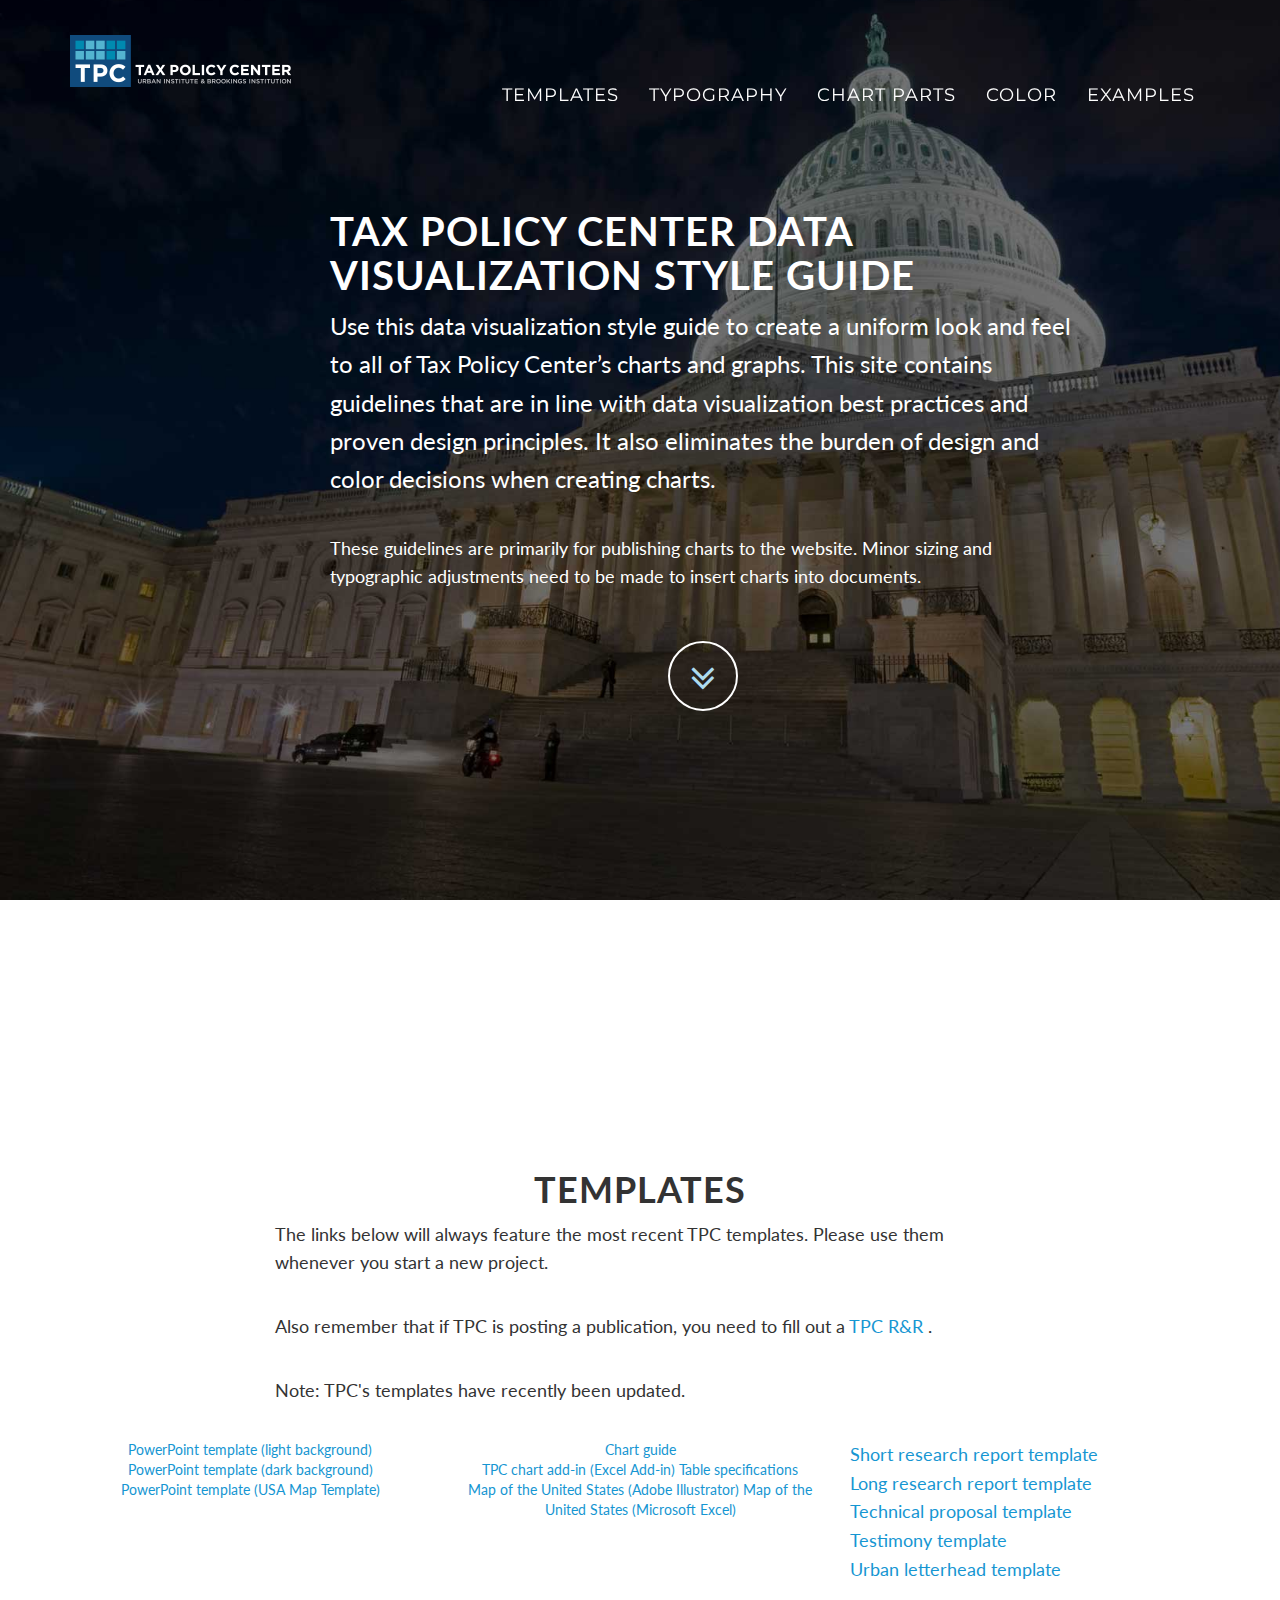
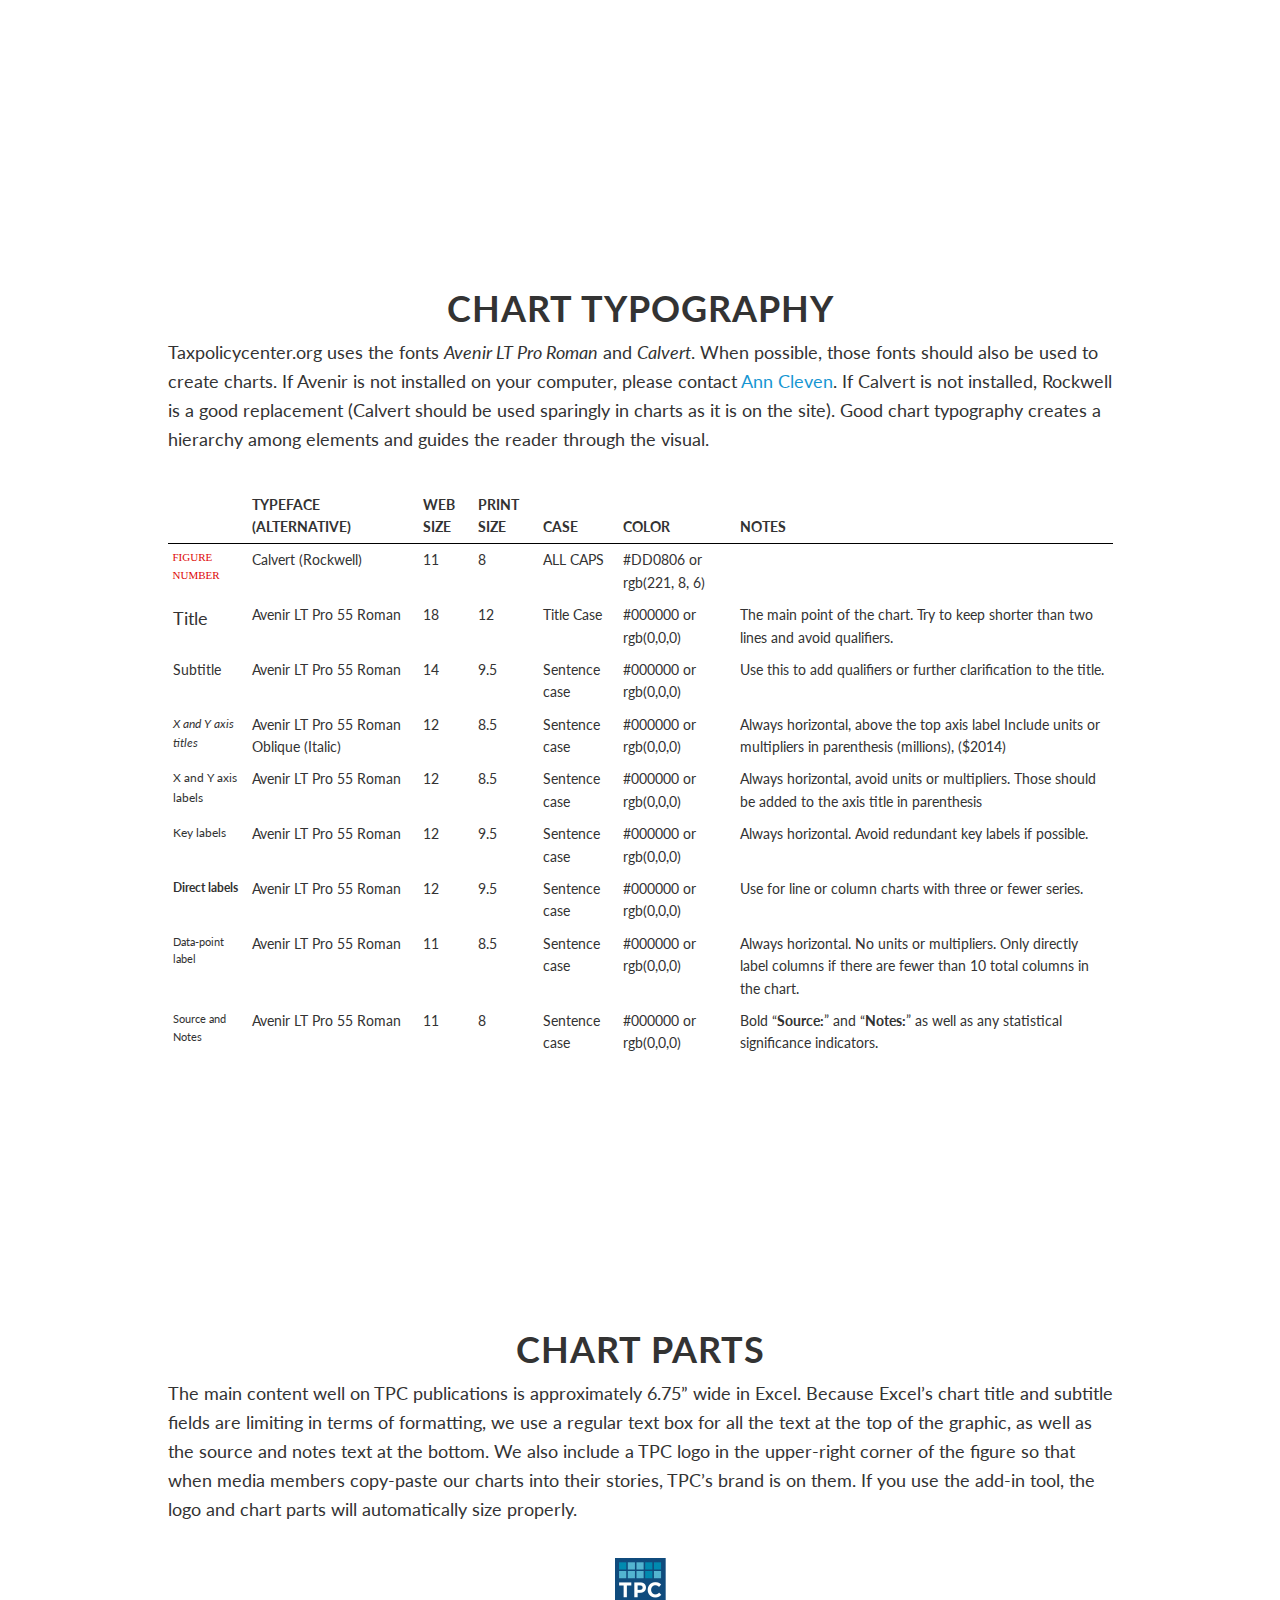
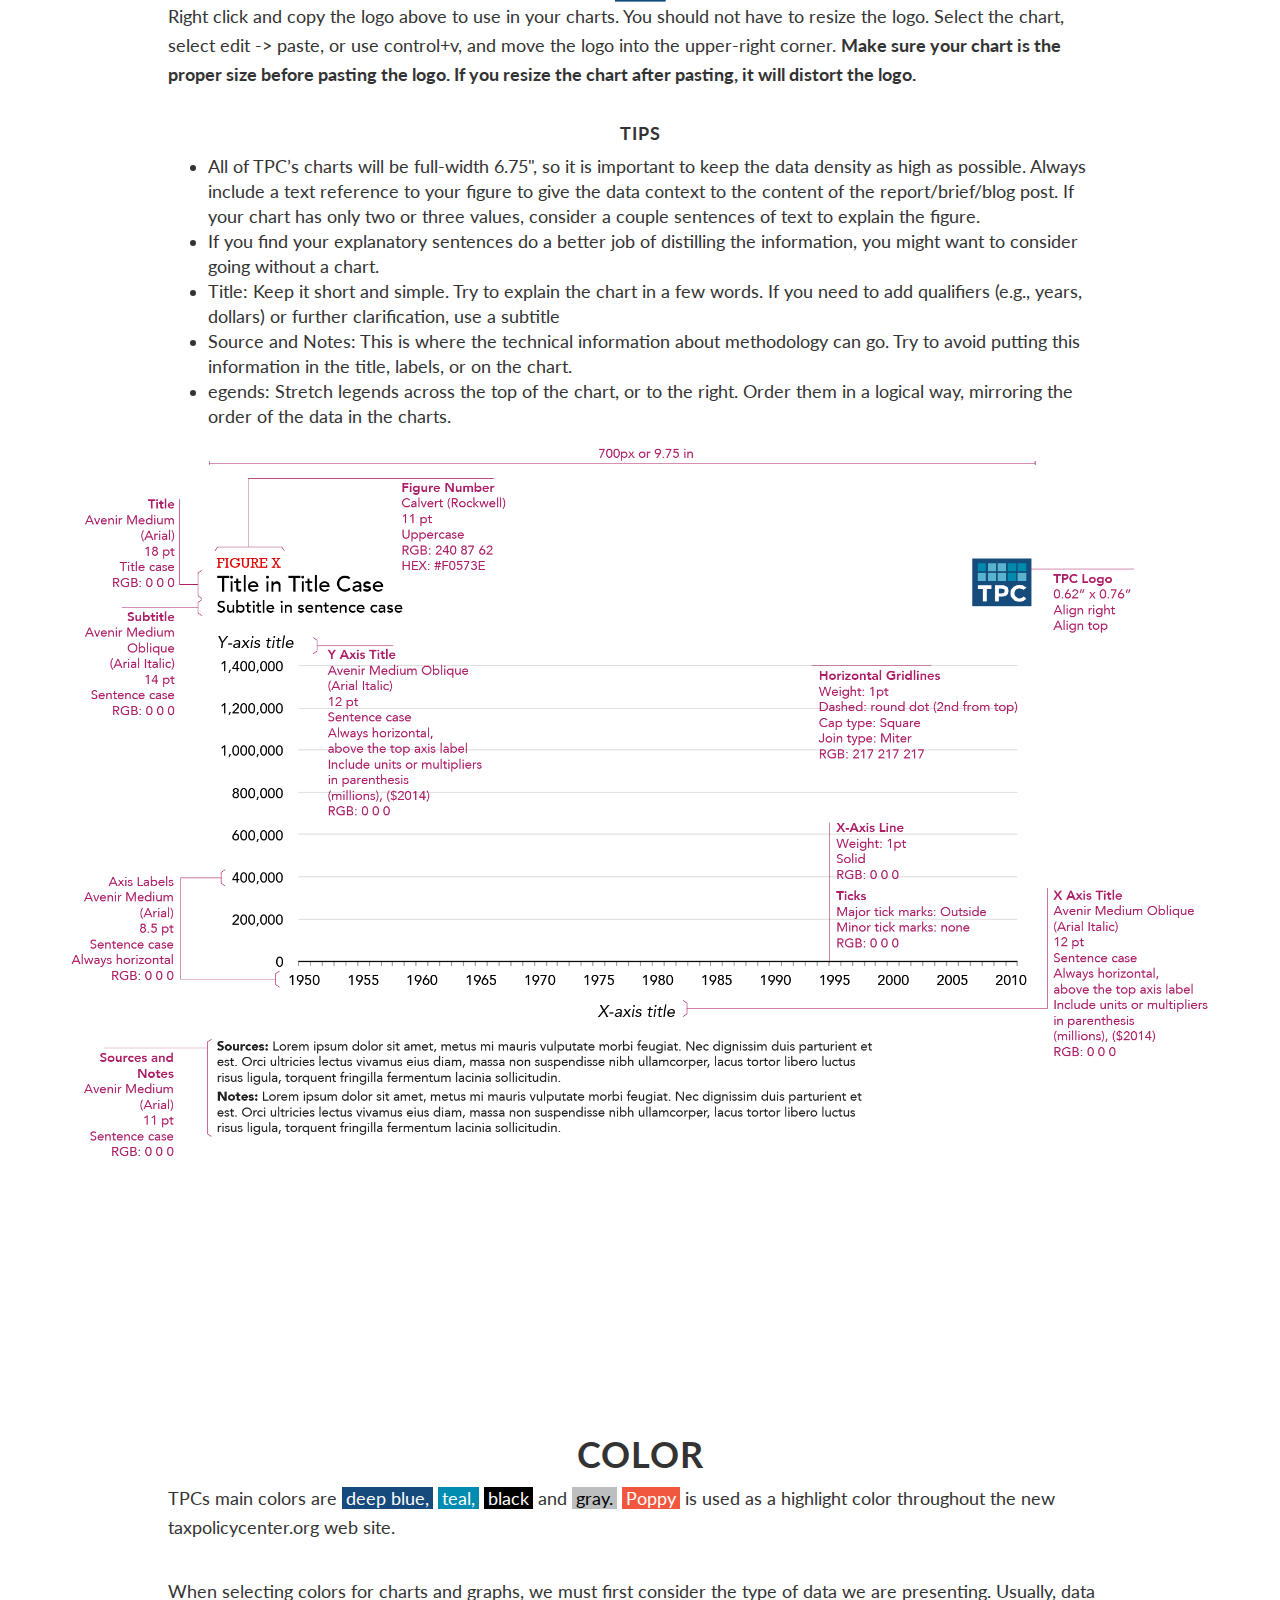
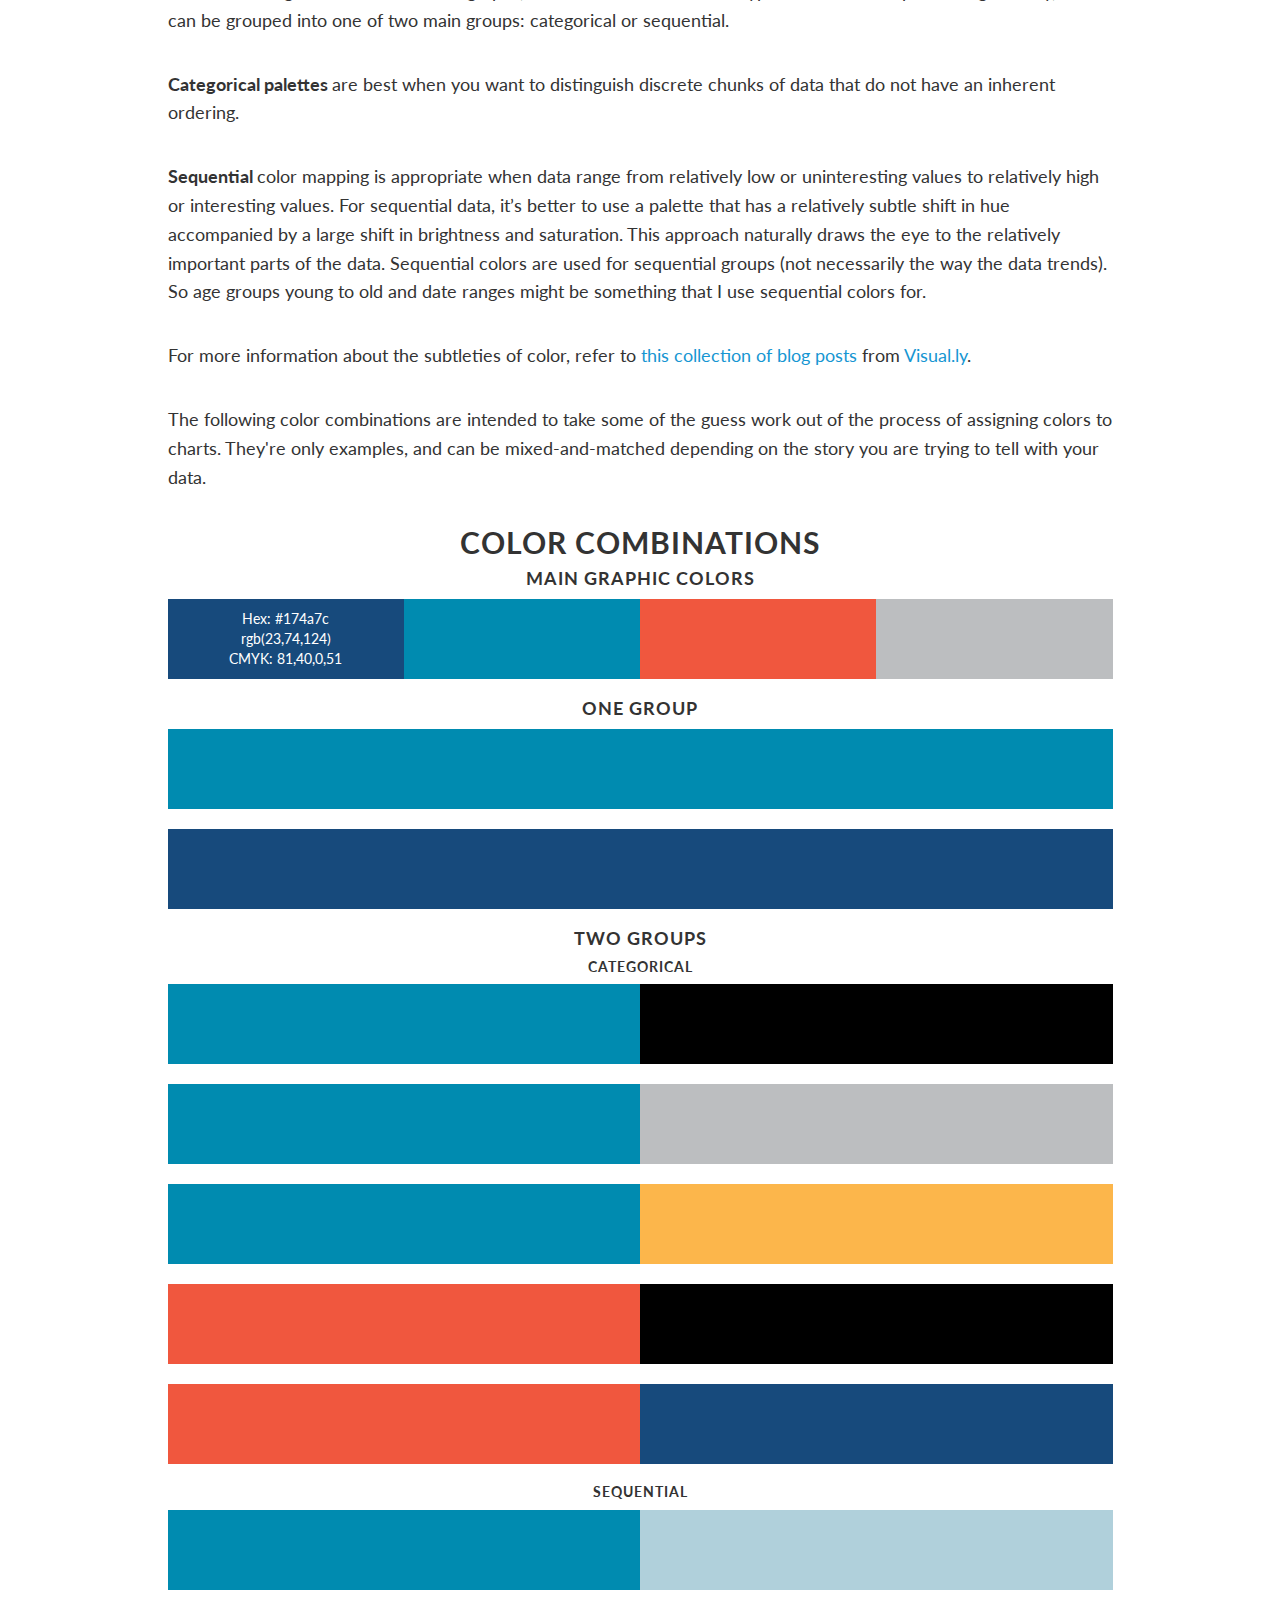
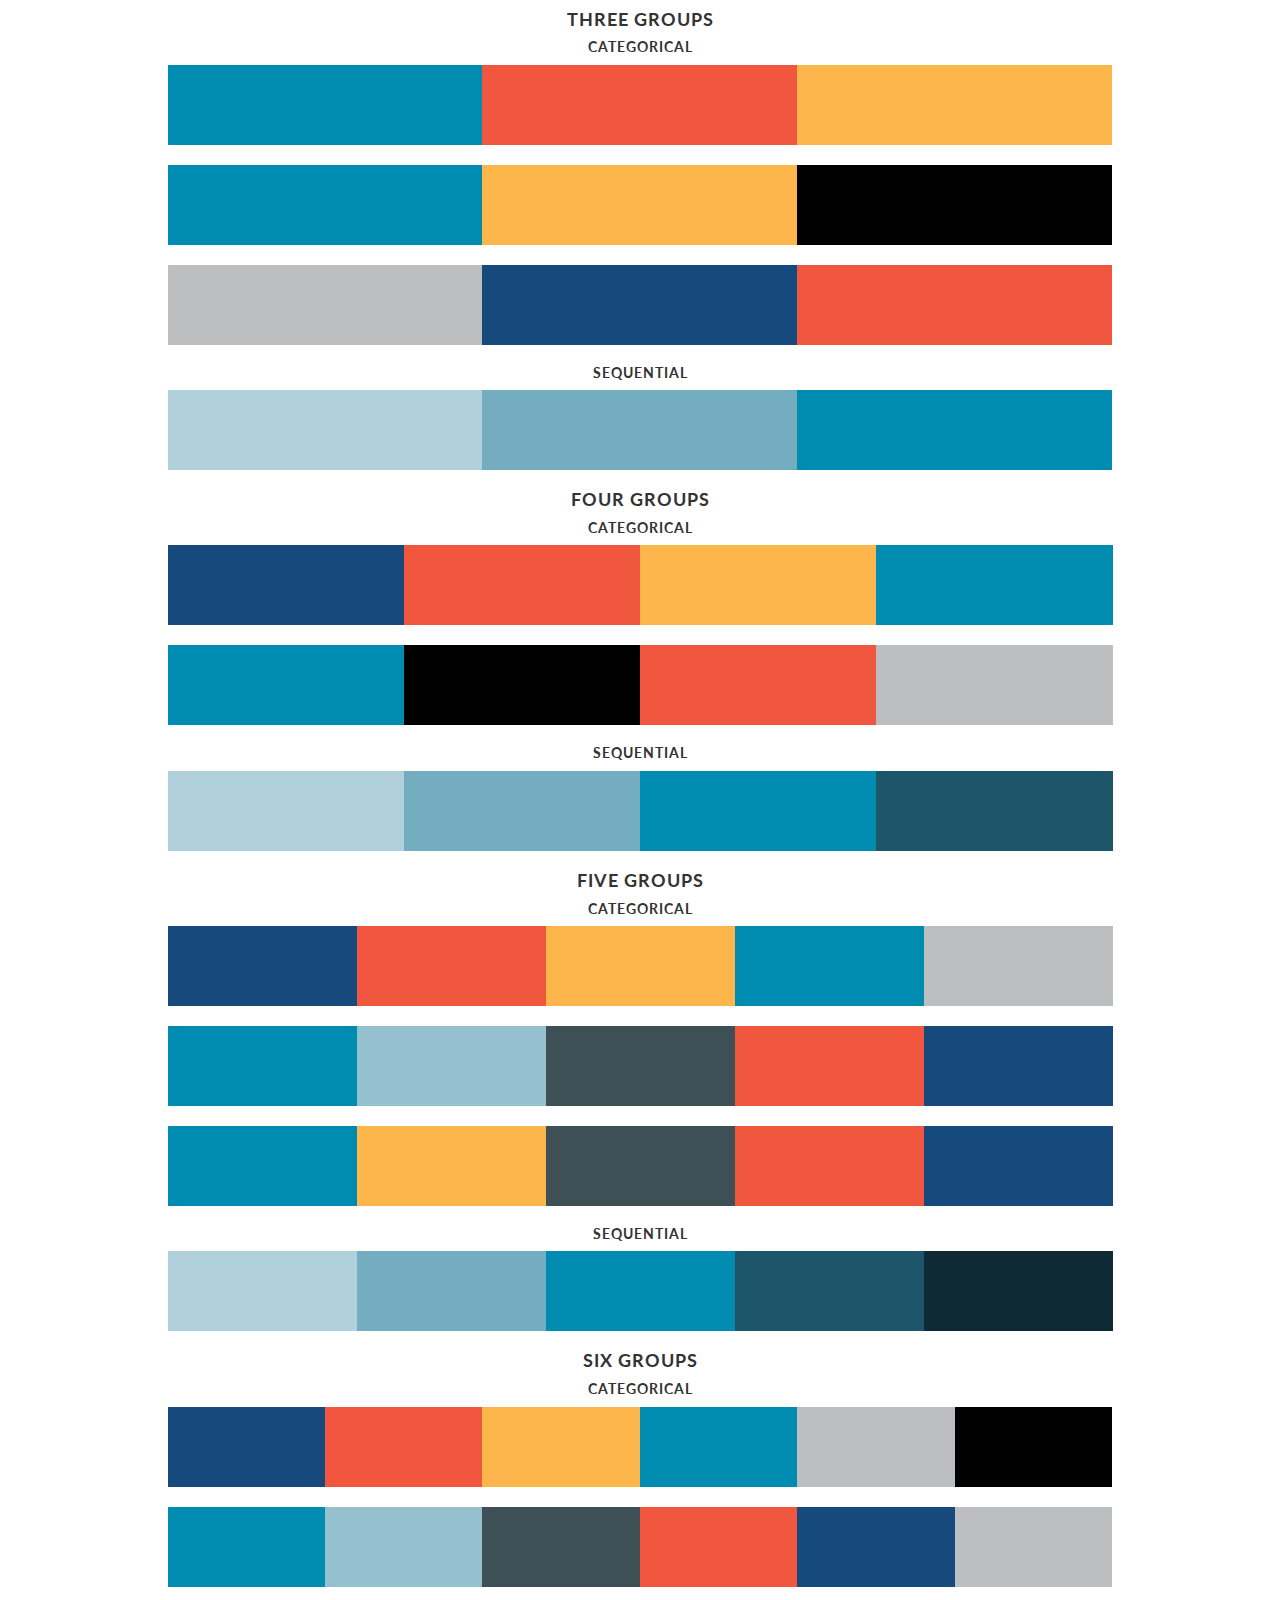
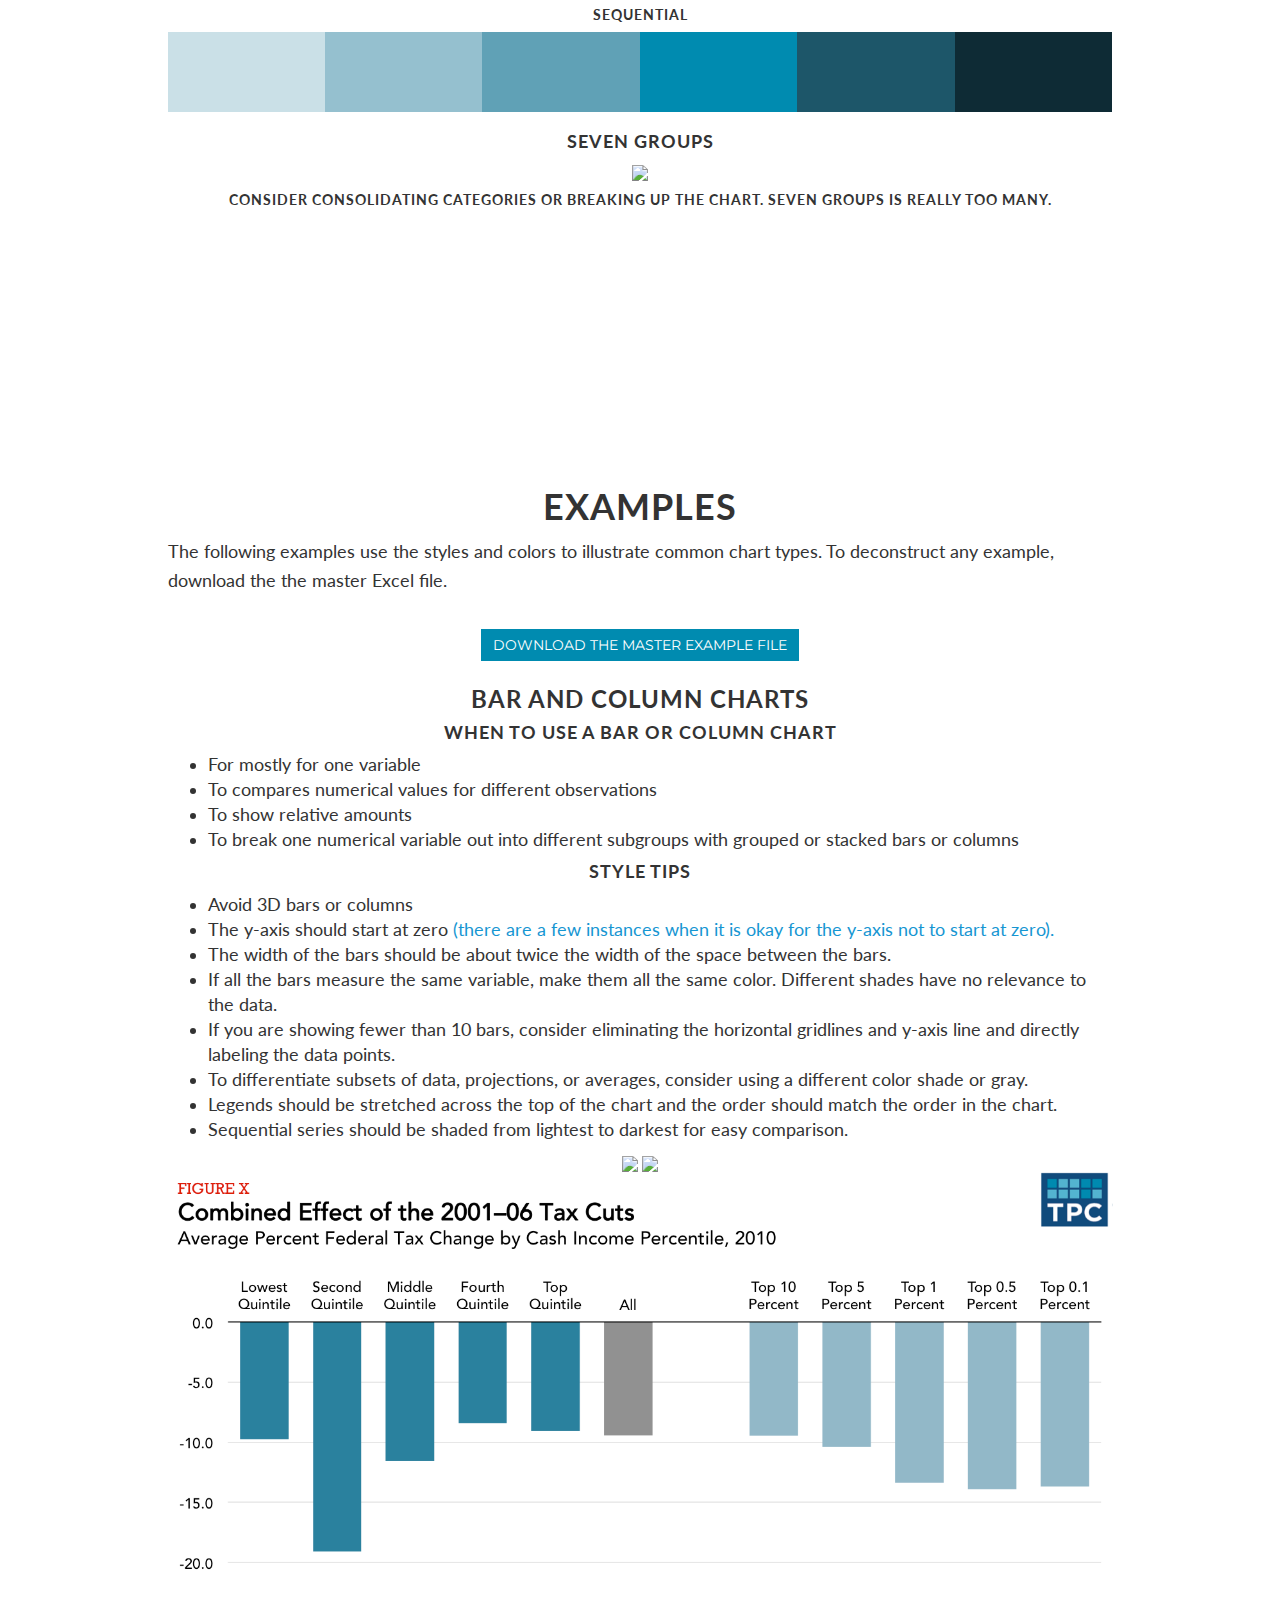
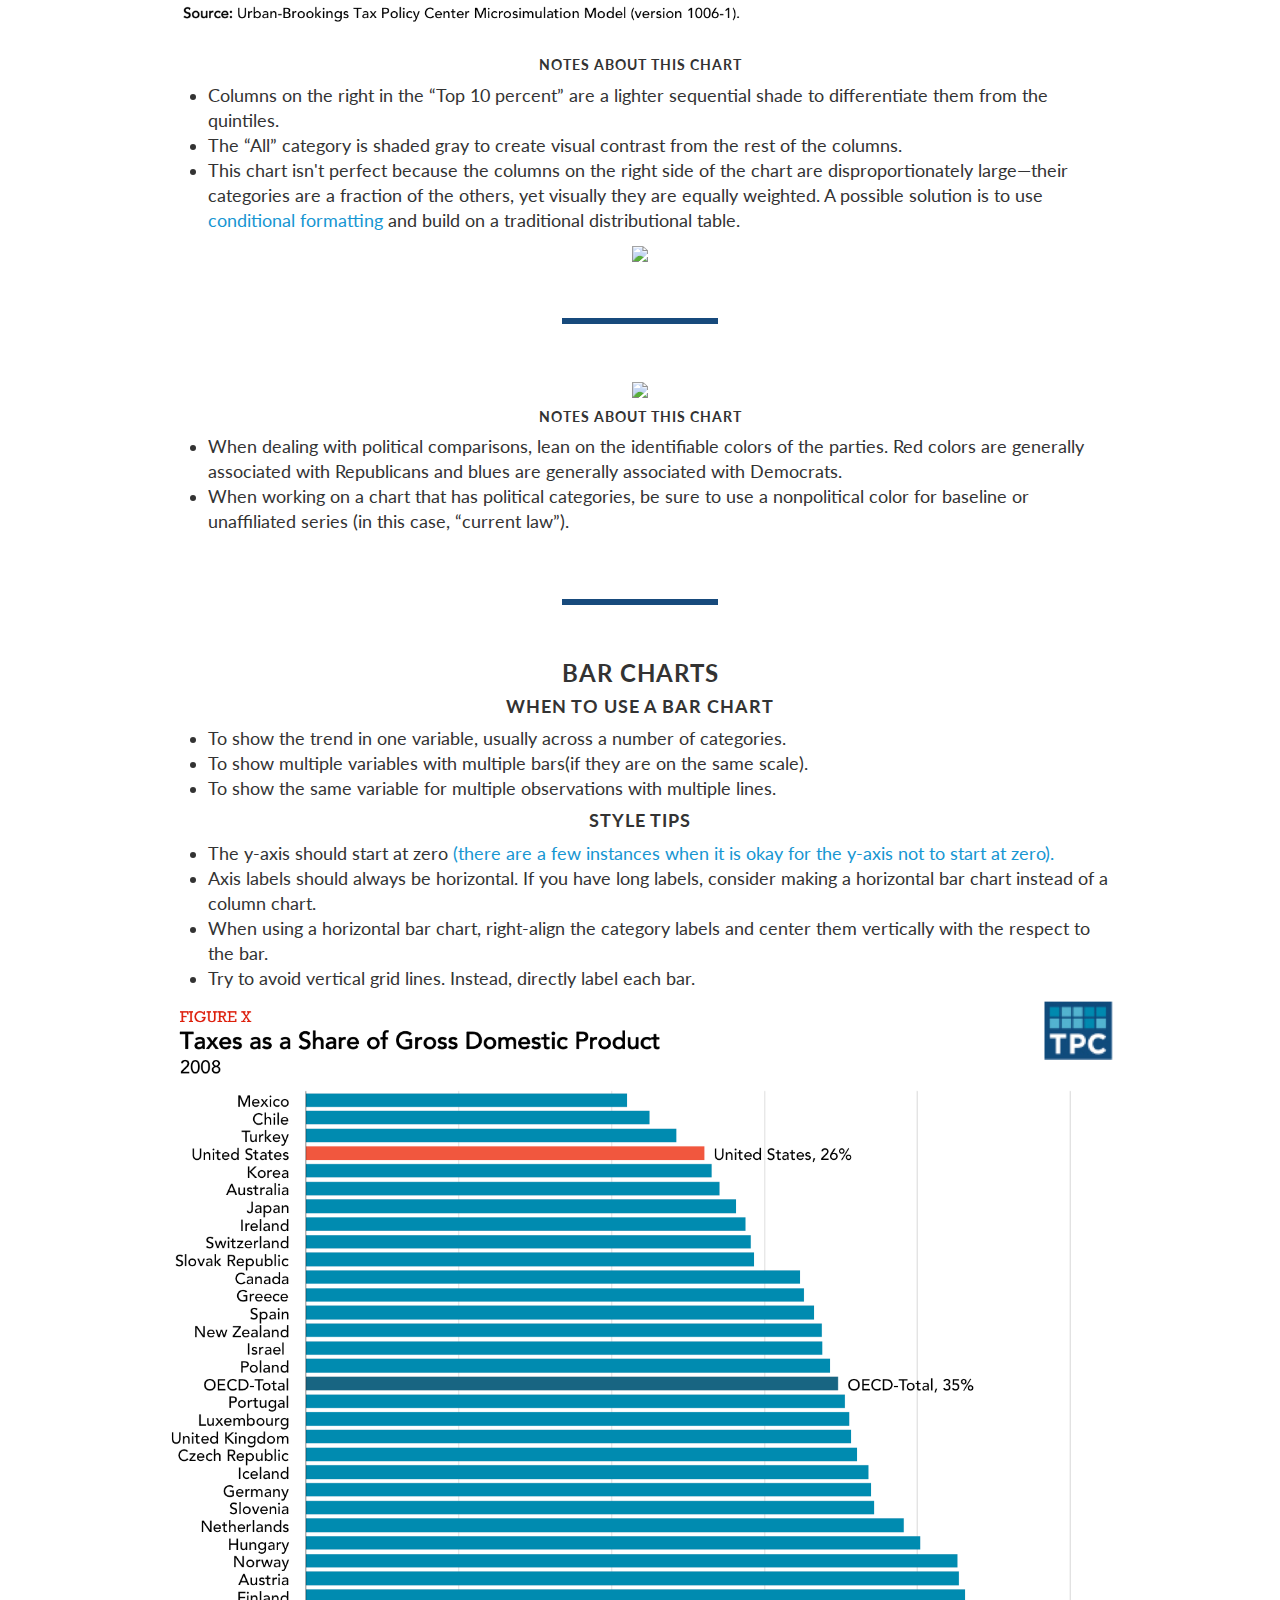
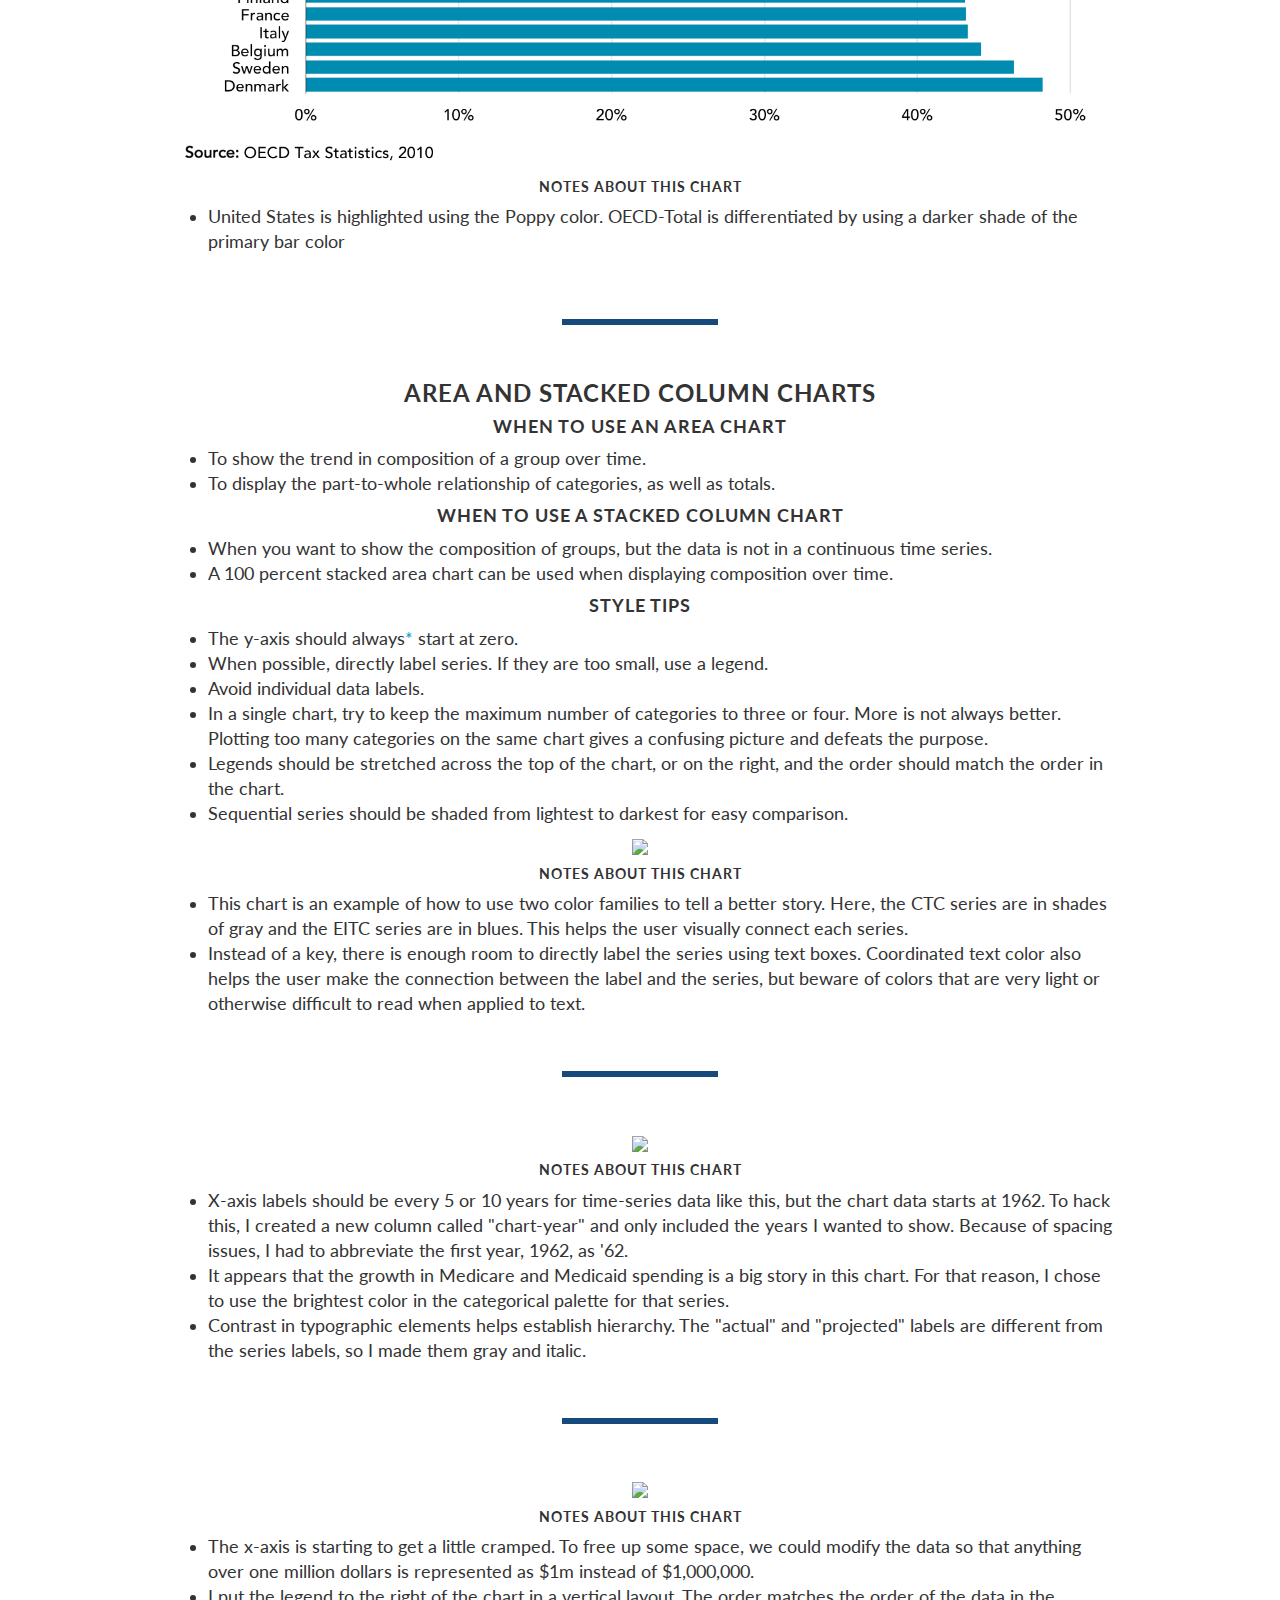
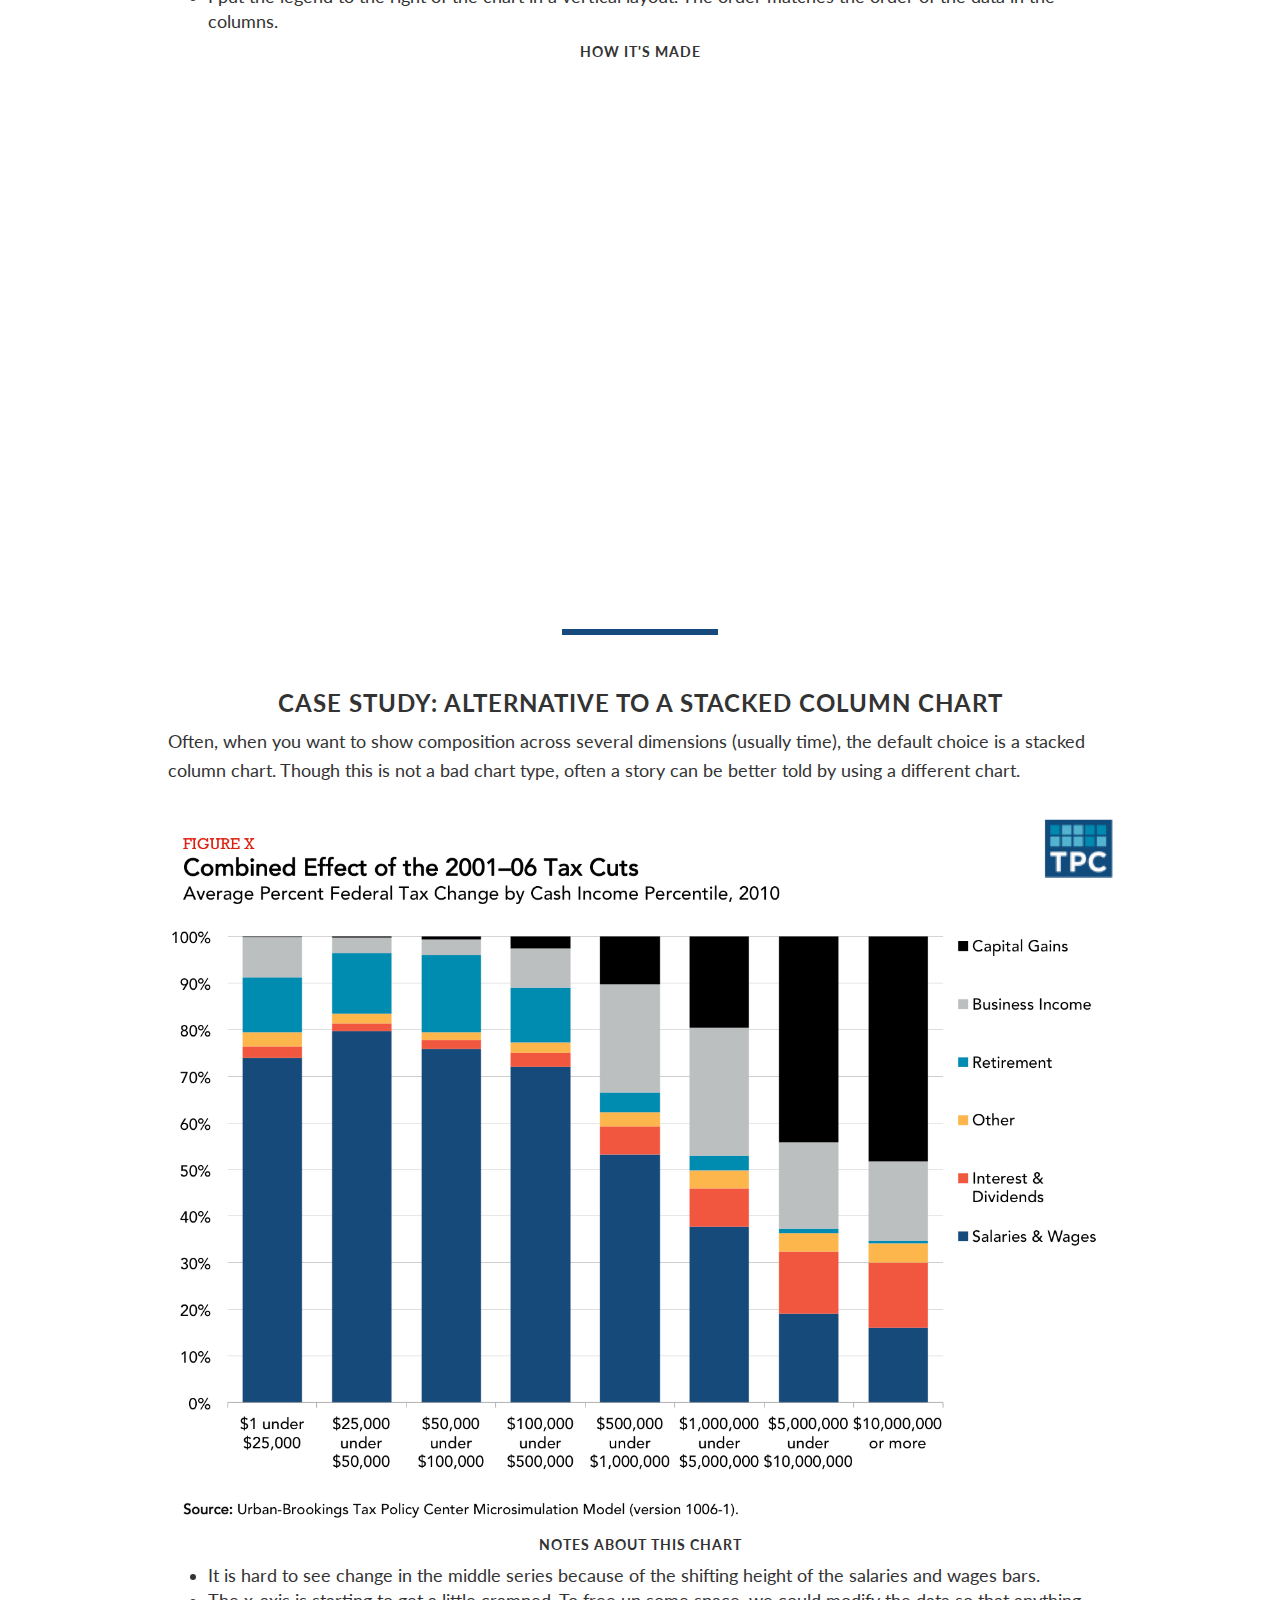
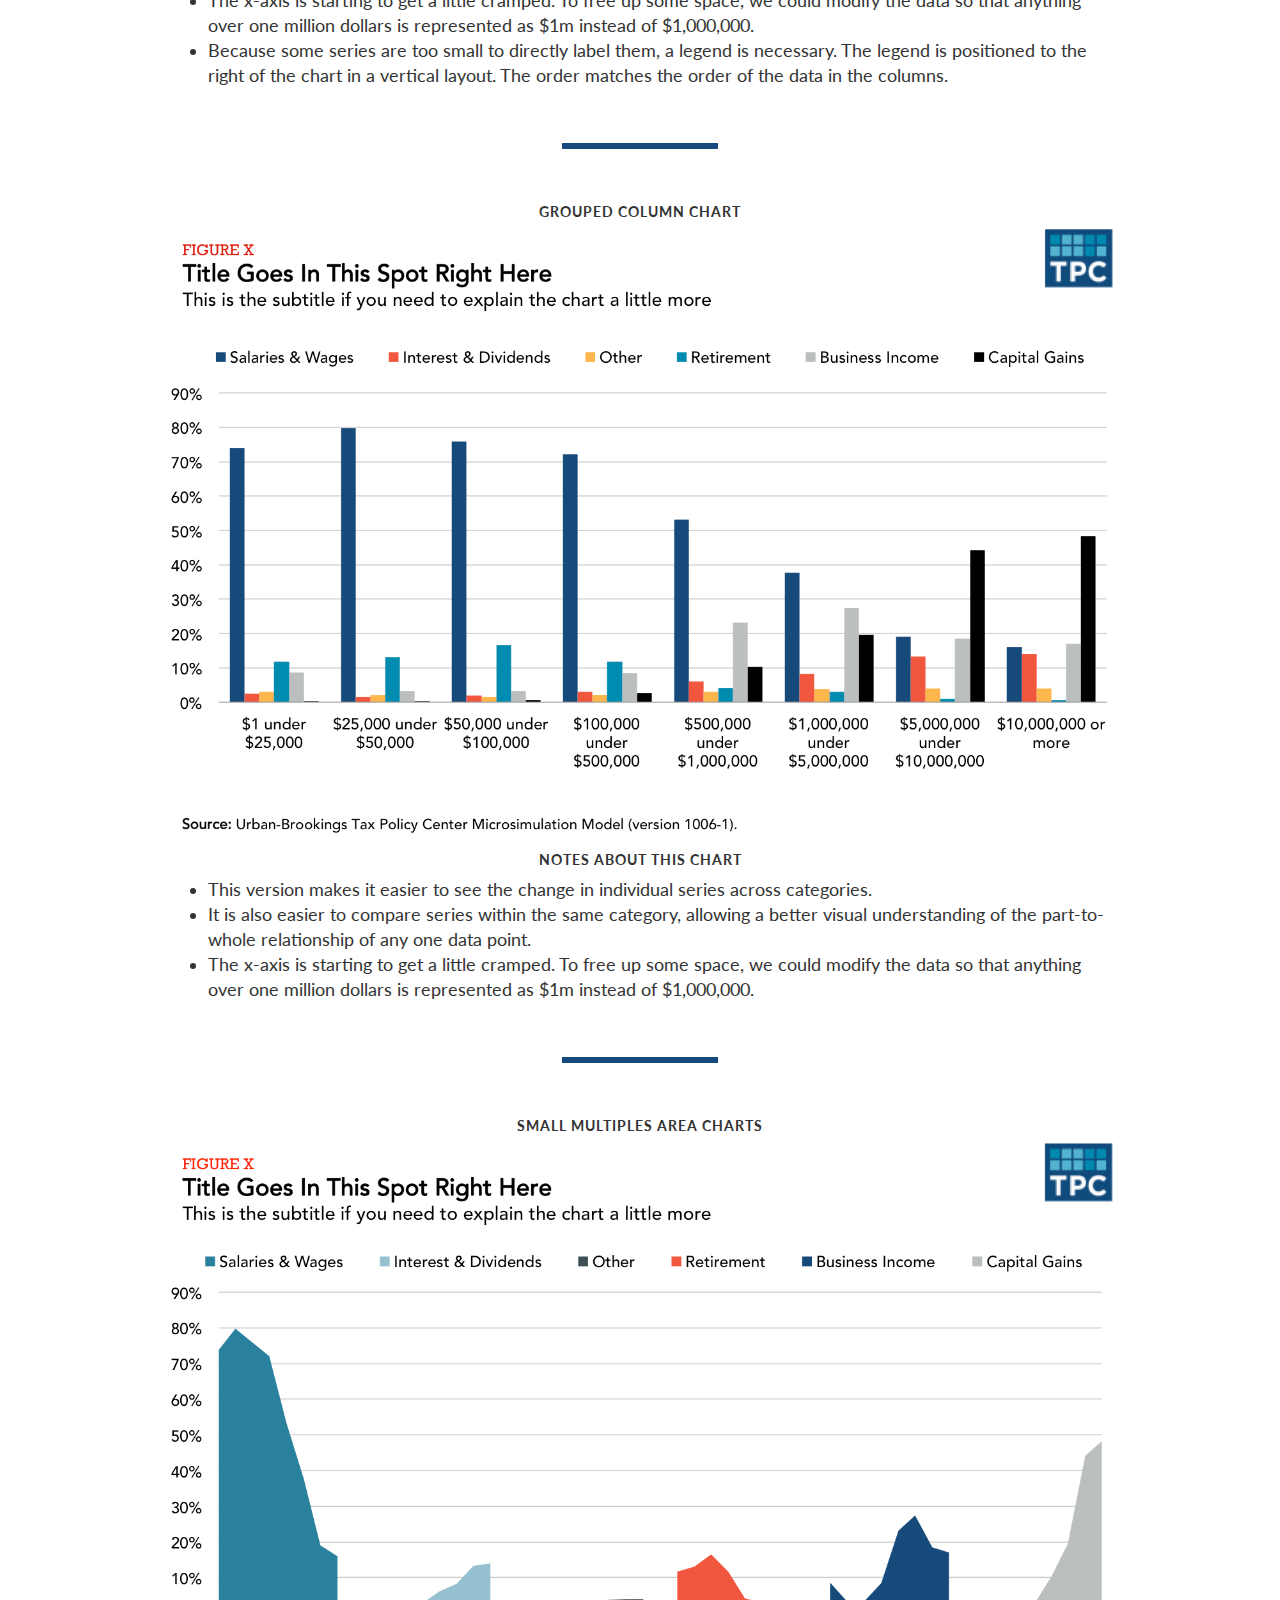
==== commit 1ebfa0e1: "updated index file, "public"" ====
--- a/public.html
+++ b/public.html
@@ -127,7 +127,7 @@
                         <p> The links below will always feature the most recent TPC templates. Please use them whenever you start a new project.
                         <p>Also remember that if TPC is posting a publication, you need to fill out a  <a href="templates/TPC-R&R-FINAL.pdf
                              ">TPC R&R </a>.                 
-                        <p> Note: when the new TPC website launches, the fonts in these templates will change to reflect that so make sure to check back in.</p>
+                        <p> Note: TPC's templates have recently been updated.</p>
                     </div>
                   
                 </div>
@@ -143,6 +143,7 @@
                                 <a href="templates/Blank_TPC_Powerpoint_Template_Slides_Light.potx
                              ">PowerPoint template (light background)</a> <br>
                                   <a href="templates/Blank_TPC_Powerpoint_Template_Slides_Dark.potx">PowerPoint template (dark background)</a><br>
+                                   <a href="templates/EditableMapforTPC.potx">PowerPoint template (USA Map Template)</a><br>
                                                            </div>
                         </div>
                  
@@ -154,8 +155,10 @@
                     <div class="caption">
                             <div class="caption-content">
                                 <a href="templates/Chart_guide.xlsx">Chart guide</a><br>
+                                <a href="templates/TPCGraphingStyle.xlam">TPC chart add-in (Excel Add-in)</a>
                                  <a href="templates/Table_Specs.pdf">Table specifications</a><br>
                                  <a href="templates/USA_Map.ai">Map of the United States (Adobe Illustrator)</a>
+                                 <a href="templates/tile-maps_template_TPC.xlsx">Map of the United States (Microsoft Excel)</a>
                                
                             </div>
                         </div>
@@ -186,7 +189,7 @@
         <div class="row">
             <div class="col-lg-10 col-lg-offset-1">
                 <h1>Chart Typography</h1>
-                <p>Taxpolicycenter.org uses the fonts <em>Avenir</em> and <em>Calvert</em>. When possible, those fonts should also be used to create charts. If Avenir is not installed on your computer, a suitable replacement is Arial. If Calvert is not installed, Rockwell is a good replacement (Calvert should be used sparingly in charts as it is on the site). Good chart typography creates a hierarchy among elements and guides the reader through the visual. </p>
+                <p>Taxpolicycenter.org uses the fonts <em>Avenir LT Pro Roman</em> and <em>Calvert</em>. When possible, those fonts should also be used to create charts. If Avenir is not installed on your computer, please contact <a href="acleven@urban.org">Ann Cleven</a>. If Calvert is not installed, Rockwell is a good replacement (Calvert should be used sparingly in charts as it is on the site). Good chart typography creates a hierarchy among elements and guides the reader through the visual. </p>
 
                 <table class="type-table" border="0" cellspacing="10px" cellpadding="10px" align="left">
                     <tbody>
@@ -239,7 +242,7 @@
                                 <p style="font-size:18px;">Title</p>
                             </td>
                             <td valign="top">
-                                <p>Avenir Medium (Arial)</p>
+                                <p>Avenir LT Pro 55 Roman</p>
                             </td>
                             <td valign="top">
                                 <p>18</p>
@@ -263,7 +266,7 @@
                                 <p style="font-size:14px;">Subtitle</p>
                             </td>
                             <td valign="top">
-                                <p>Avenir Medium (Arial)</p>
+                                <p>Avenir LT Pro 55 Roman</p>
                             </td>
                             <td valign="top">
                                 <p>14</p>
@@ -288,7 +291,7 @@
                                 </p>
                             </td>
                             <td valign="top">
-                                <p>Avenir Medium Oblique (Arial Italic)</p>
+                                <p>Avenir LT Pro 55 Roman Oblique (Italic)</p>
                             </td>
                             <td valign="top">
                                 <p>12</p>
@@ -312,7 +315,7 @@
                                 <p style="font-size:12px;">X and Y axis labels</p>
                             </td>
                             <td valign="top">
-                                <p>Avenir Medium (Arial)</p>
+                                <p>Avenir LT Pro 55 Roman</p>
                             </td>
                             <td valign="top">
                                 <p>12</p>
@@ -336,7 +339,7 @@
                                 <p style="font-size:12px;">Key labels</p>
                             </td>
                             <td valign="top">
-                                <p>Avenir Medium (Arial)</p>
+                                <p>Avenir LT Pro 55 Roman</p>
                             </td>
                             <td valign="top">
                                 <p>12</p>
@@ -361,7 +364,7 @@
                                 </p>
                             </td>
                             <td valign="top">
-                                <p>Avenir Black (Arial Bold)</p>
+                                <p>Avenir LT Pro 55 Roman</p>
                             </td>
                             <td valign="top">
                                 <p>12</p>
@@ -385,7 +388,7 @@
                                 <p style="font-size:11px;">Data-point label</p>
                             </td>
                             <td valign="top">
-                                <p>Avenir Medium (Arial)</p>
+                                <p>Avenir LT Pro 55 Roman</p>
                             </td>
                             <td valign="top">
                                 <p>11</p>
@@ -409,7 +412,7 @@
                                 <p style="font-size:11px;">Source and Notes</p>
                             </td>
                             <td valign="top">
-                                <p>Avenir Medium (Arial)</p>
+                                <p>Avenir LT Pro 55 Roman</p>
                             </td>
                             <td valign="top">
                                 <p>11</p>
@@ -439,13 +442,13 @@
         <div class="row">
             <div class="col-lg-10 col-lg-offset-1">
                 <h1>Chart Parts</h1>
-                <p>The main content well on the TPC website is 700px wide, which translates to approximately 9.75” wide in Excel. Because Excel’s chart title and subtitle fields are limiting in terms of formatting, we use a regular text box for all the text at the top of the graphic, as well as the source and notes text at the bottom. We also include a TPC logo in the upper-right corner of the figure so that when media members copy-paste our charts into their stories, TPC’s brand is on them.</p> 
+                <p>The main content well on TPC publications is approximately 6.75” wide in Excel. Because Excel’s chart title and subtitle fields are limiting in terms of formatting, we use a regular text box for all the text at the top of the graphic, as well as the source and notes text at the bottom. We also include a TPC logo in the upper-right corner of the figure so that when media members copy-paste our charts into their stories, TPC’s brand is on them. If you use the add-in tool, the logo and chart parts will automatically size properly.</p> 
                 <img src="img/tpc-logo-chart.jpg"/>
                 <p>Right click and copy the logo above to use in your charts. You should not have to resize the logo. Select the chart, select edit -> paste, or use control+v, and move the logo into the upper-right corner. <b>Make sure your chart is the proper size before pasting the logo. If you resize the chart after pasting, it will distort the logo.</b></p>
                 <h4>Tips</h4>
 
                 <ul>
-                    <li>All of TPC’s charts will be full-width (700px), so it is important to keep the data density as high as possible.  Always include a text reference to your figure to give the data context to the content of the report/brief/blog post. If your chart has only two or three values, consider a couple sentences of text to explain the figure. 
+                    <li>All of TPC’s charts will be full-width 6.75", so it is important to keep the data density as high as possible.  Always include a text reference to your figure to give the data context to the content of the report/brief/blog post. If your chart has only two or three values, consider a couple sentences of text to explain the figure. 
                     </li><li>If you find your explanatory sentences do a better job of distilling the information, you might want to consider going without a chart.
 </li><li>Title: Keep it short and simple. Try to explain the chart in a few words. If you need to add qualifiers (e.g., years, dollars) or further clarification, use a subtitle
 </li><li>Source and Notes: This is where the technical information about methodology can go. Try to avoid putting this information in the title, labels, or on the chart.
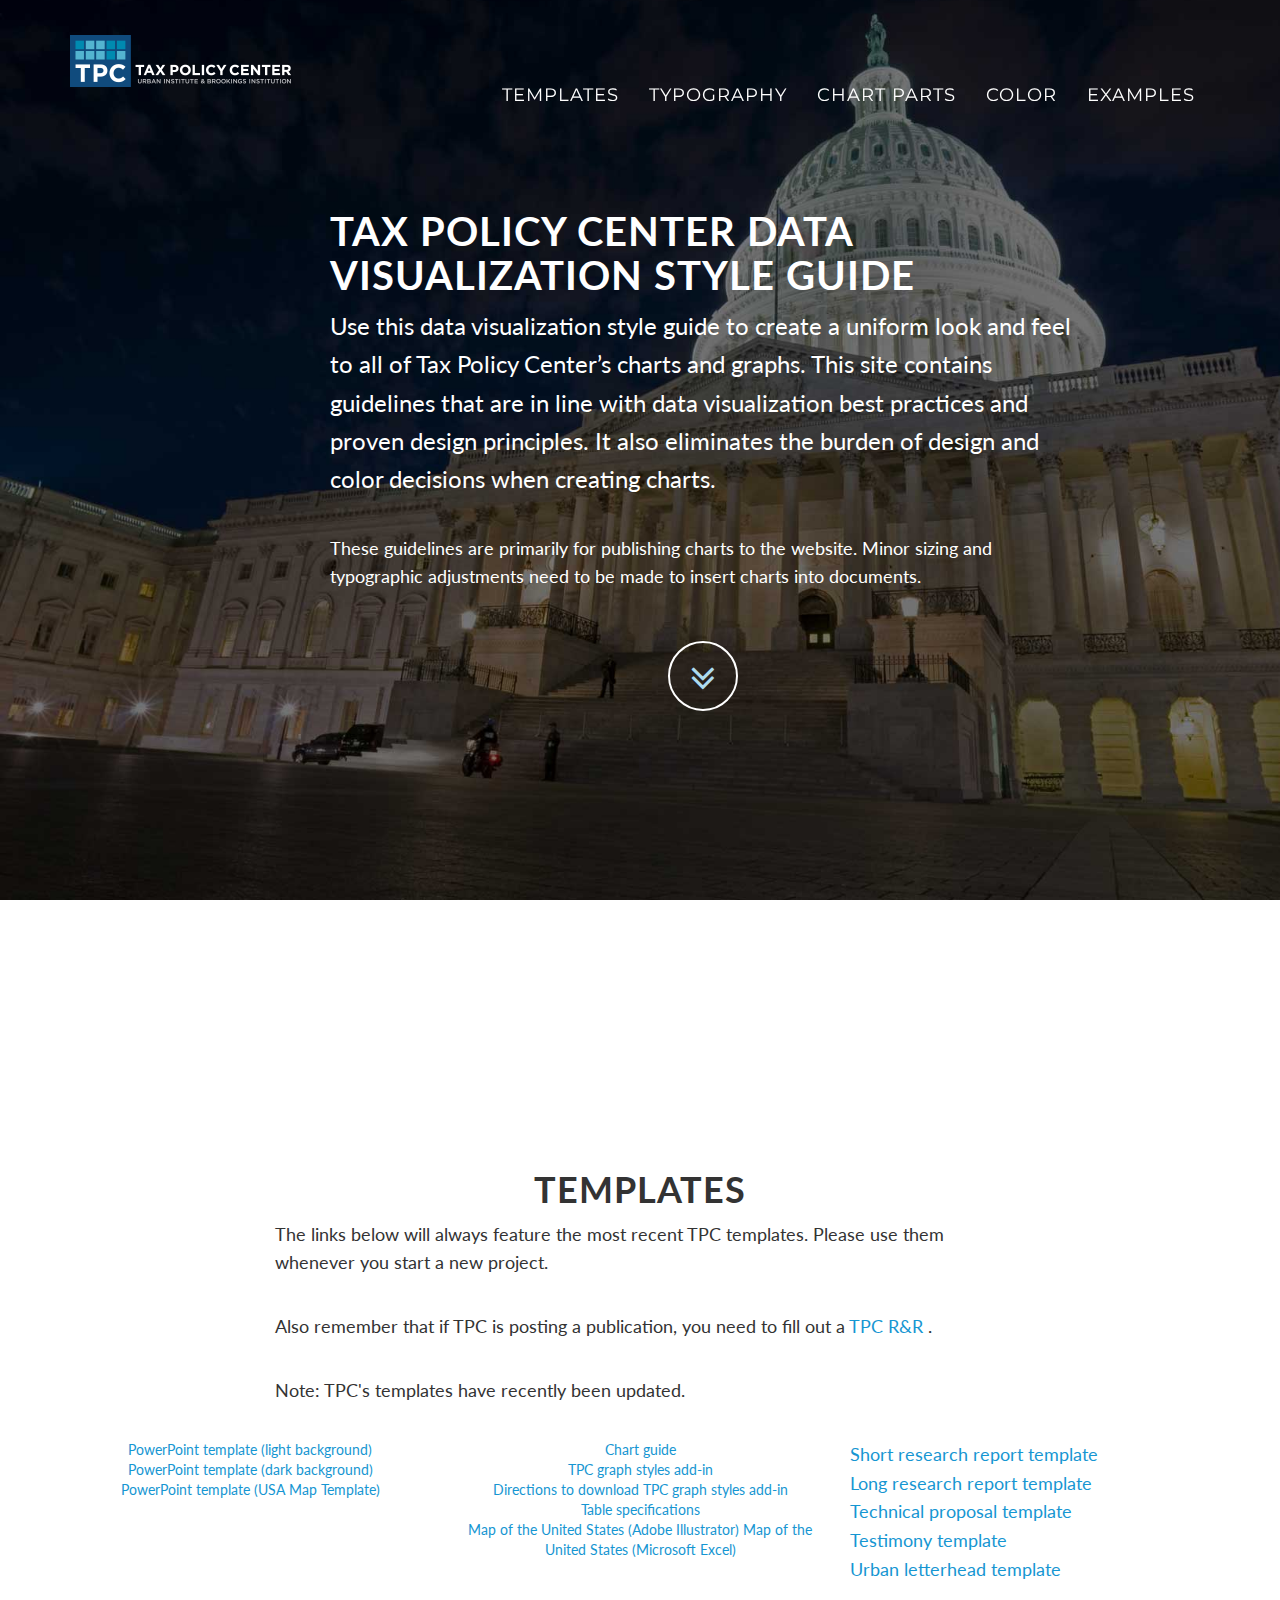
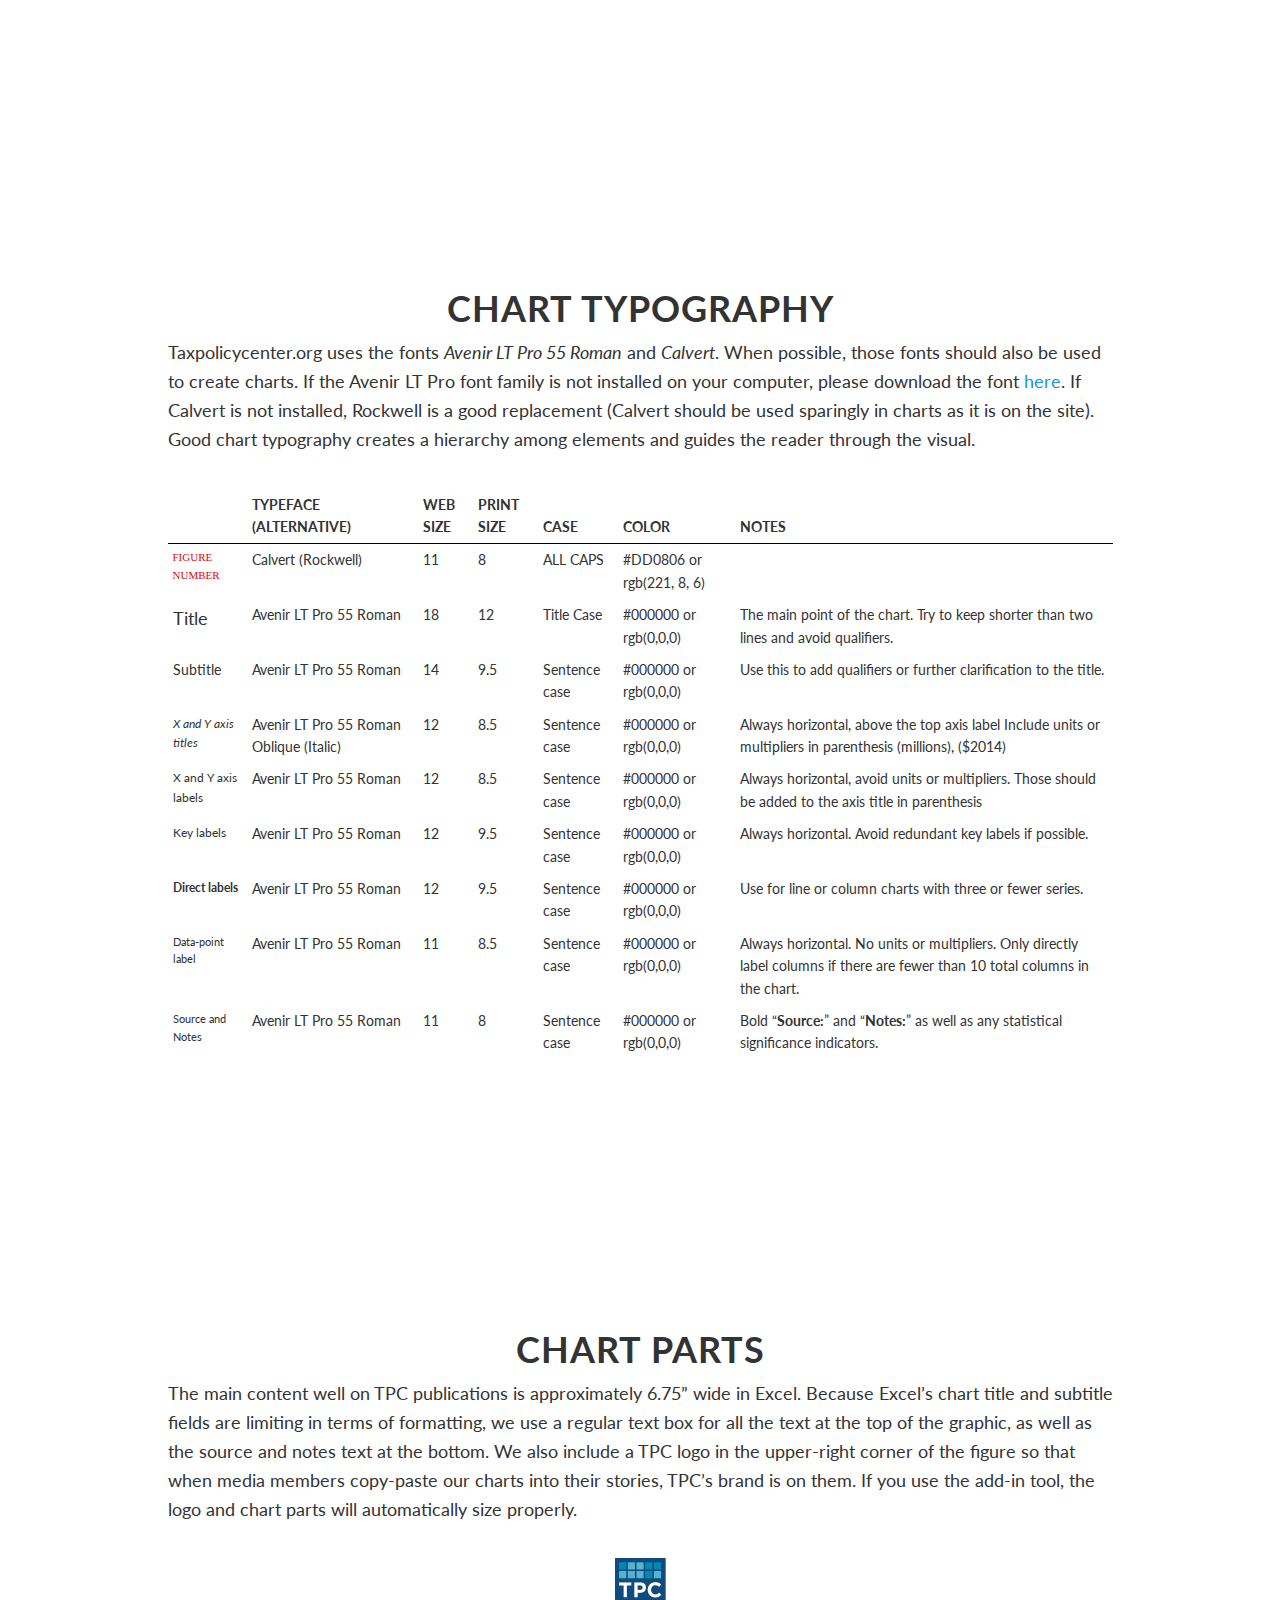
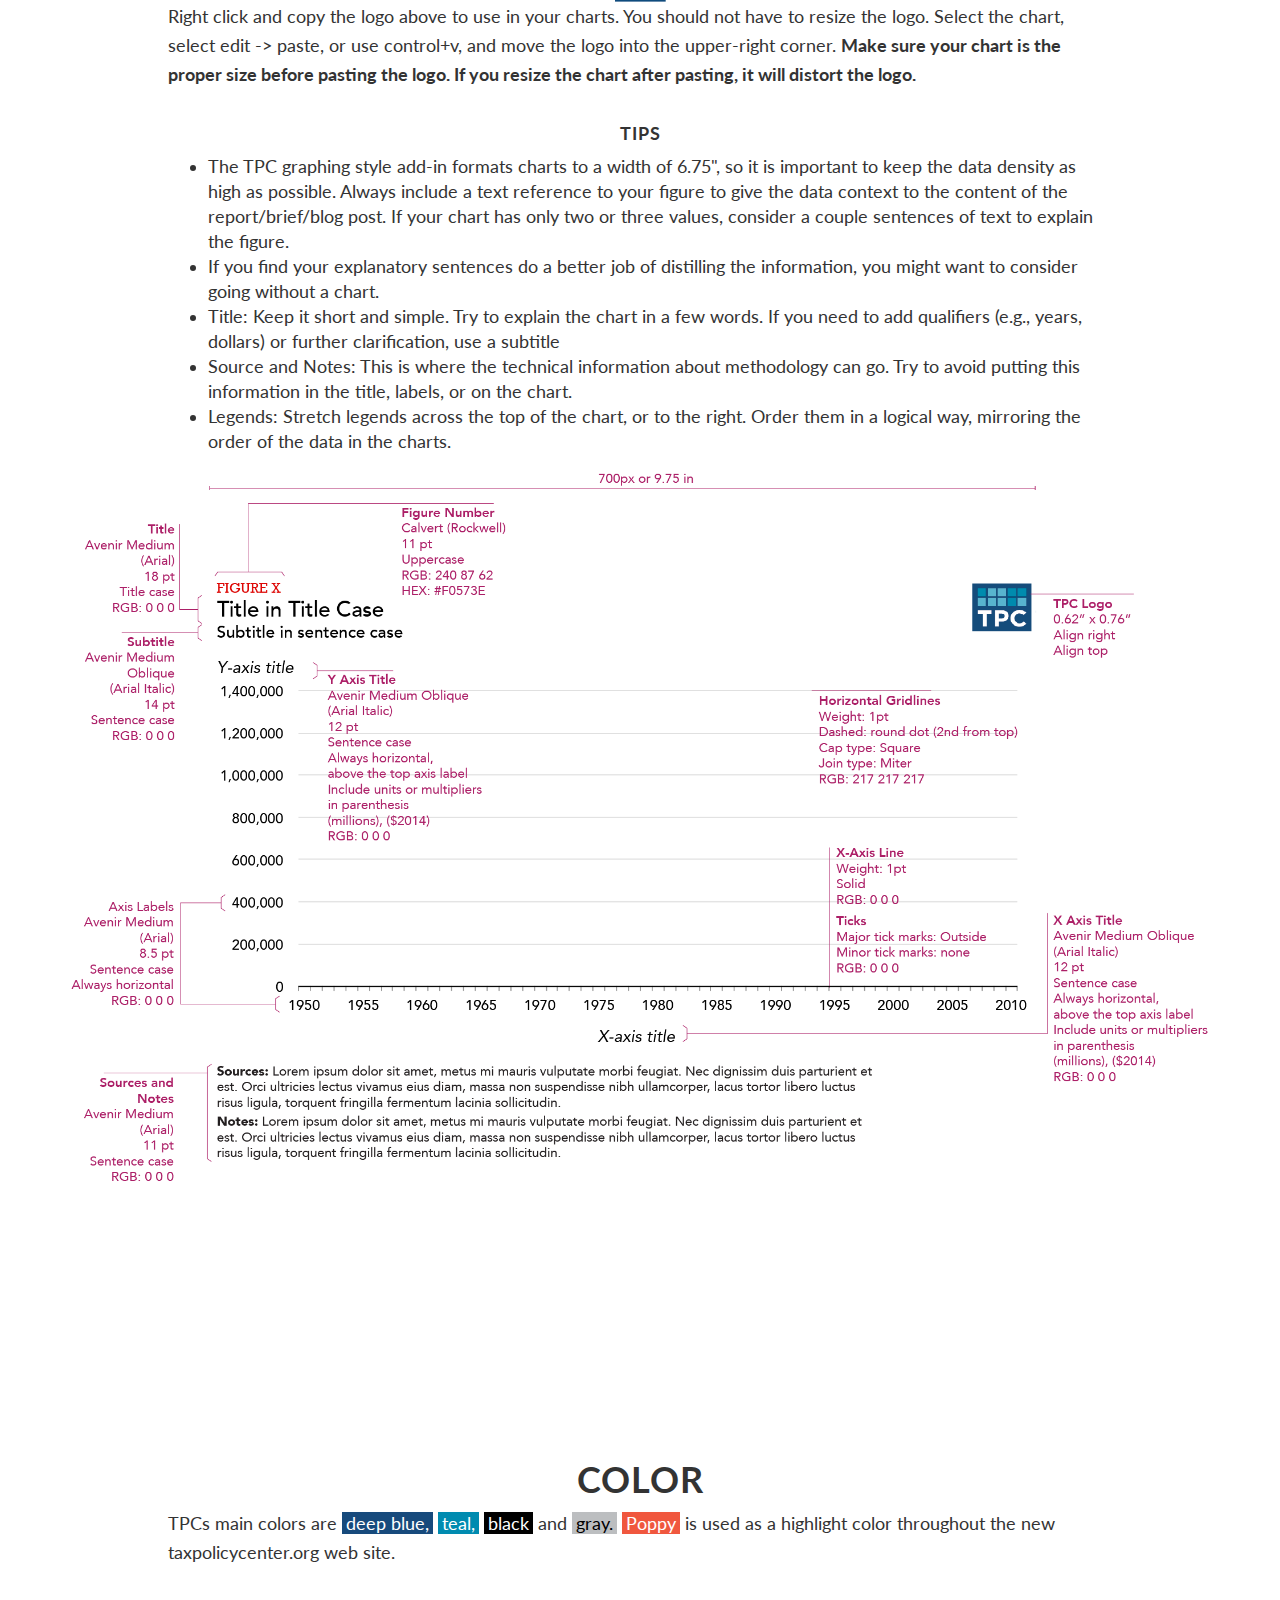
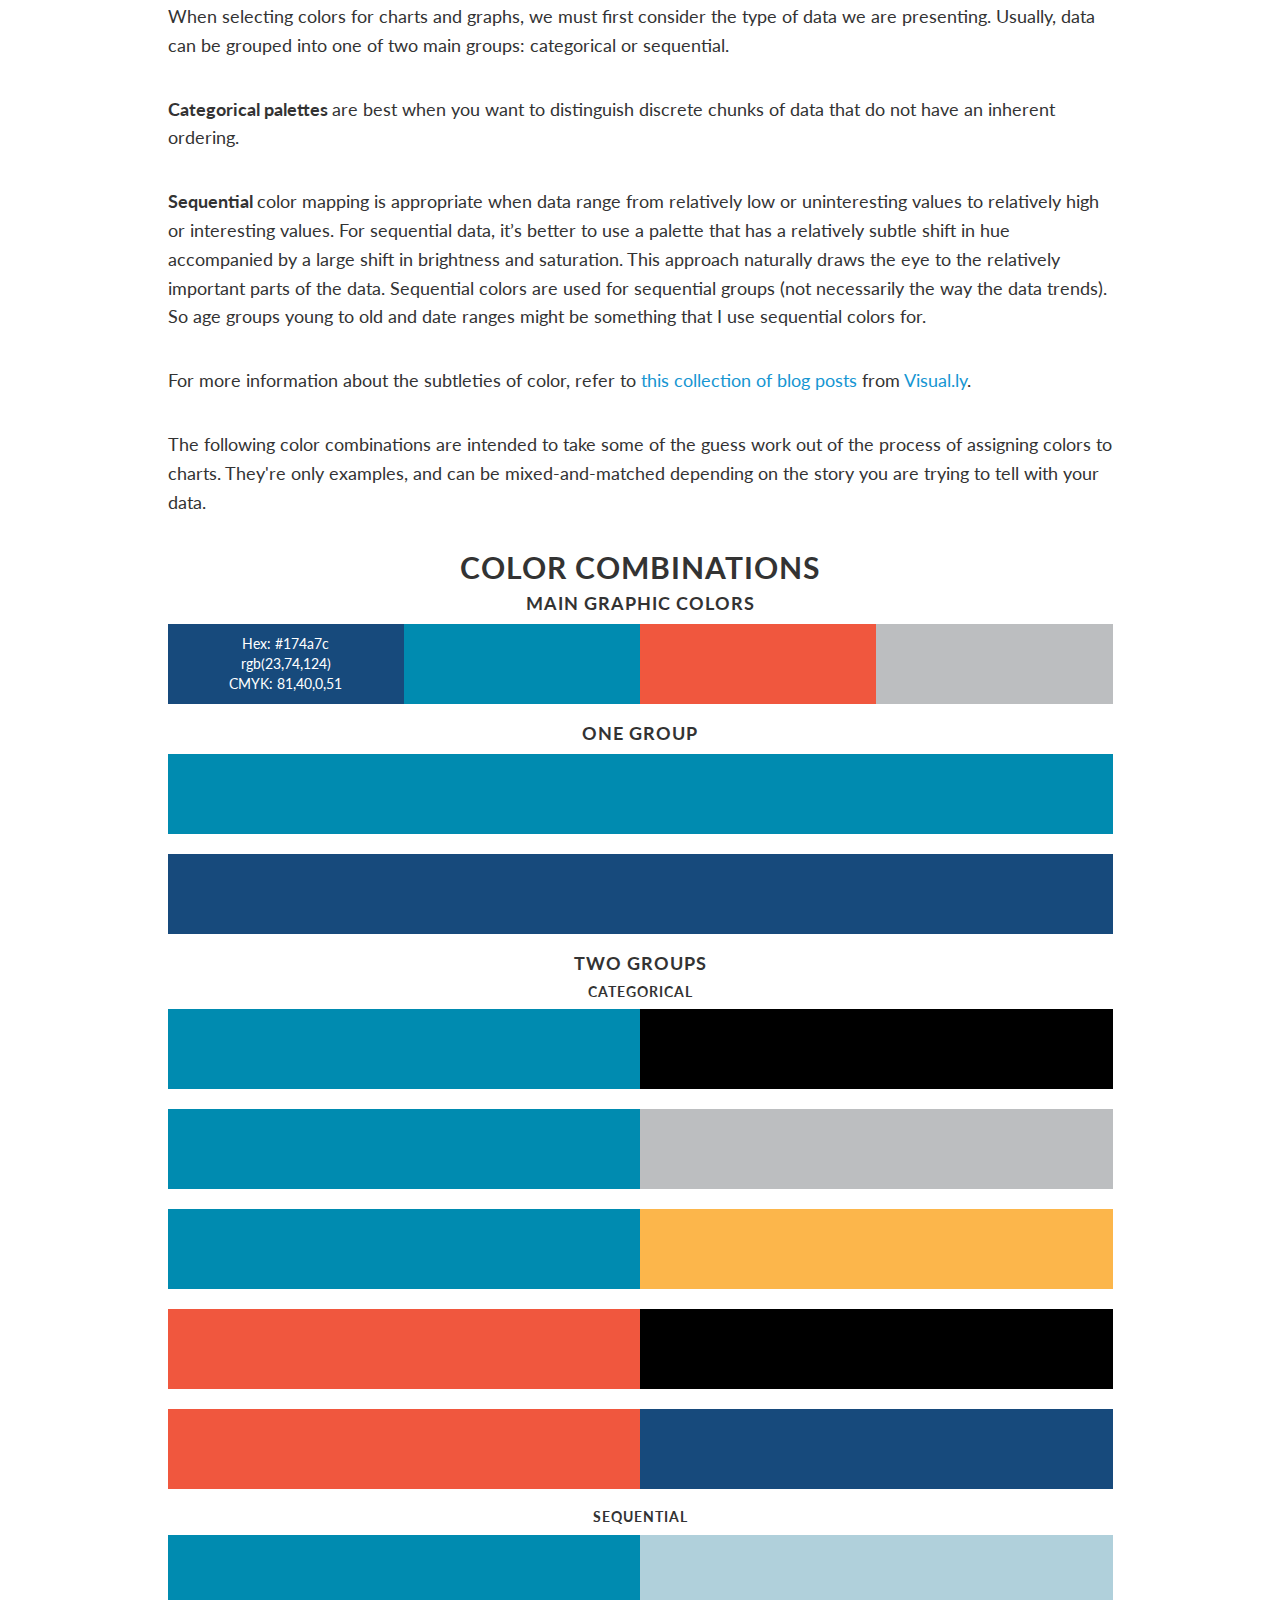
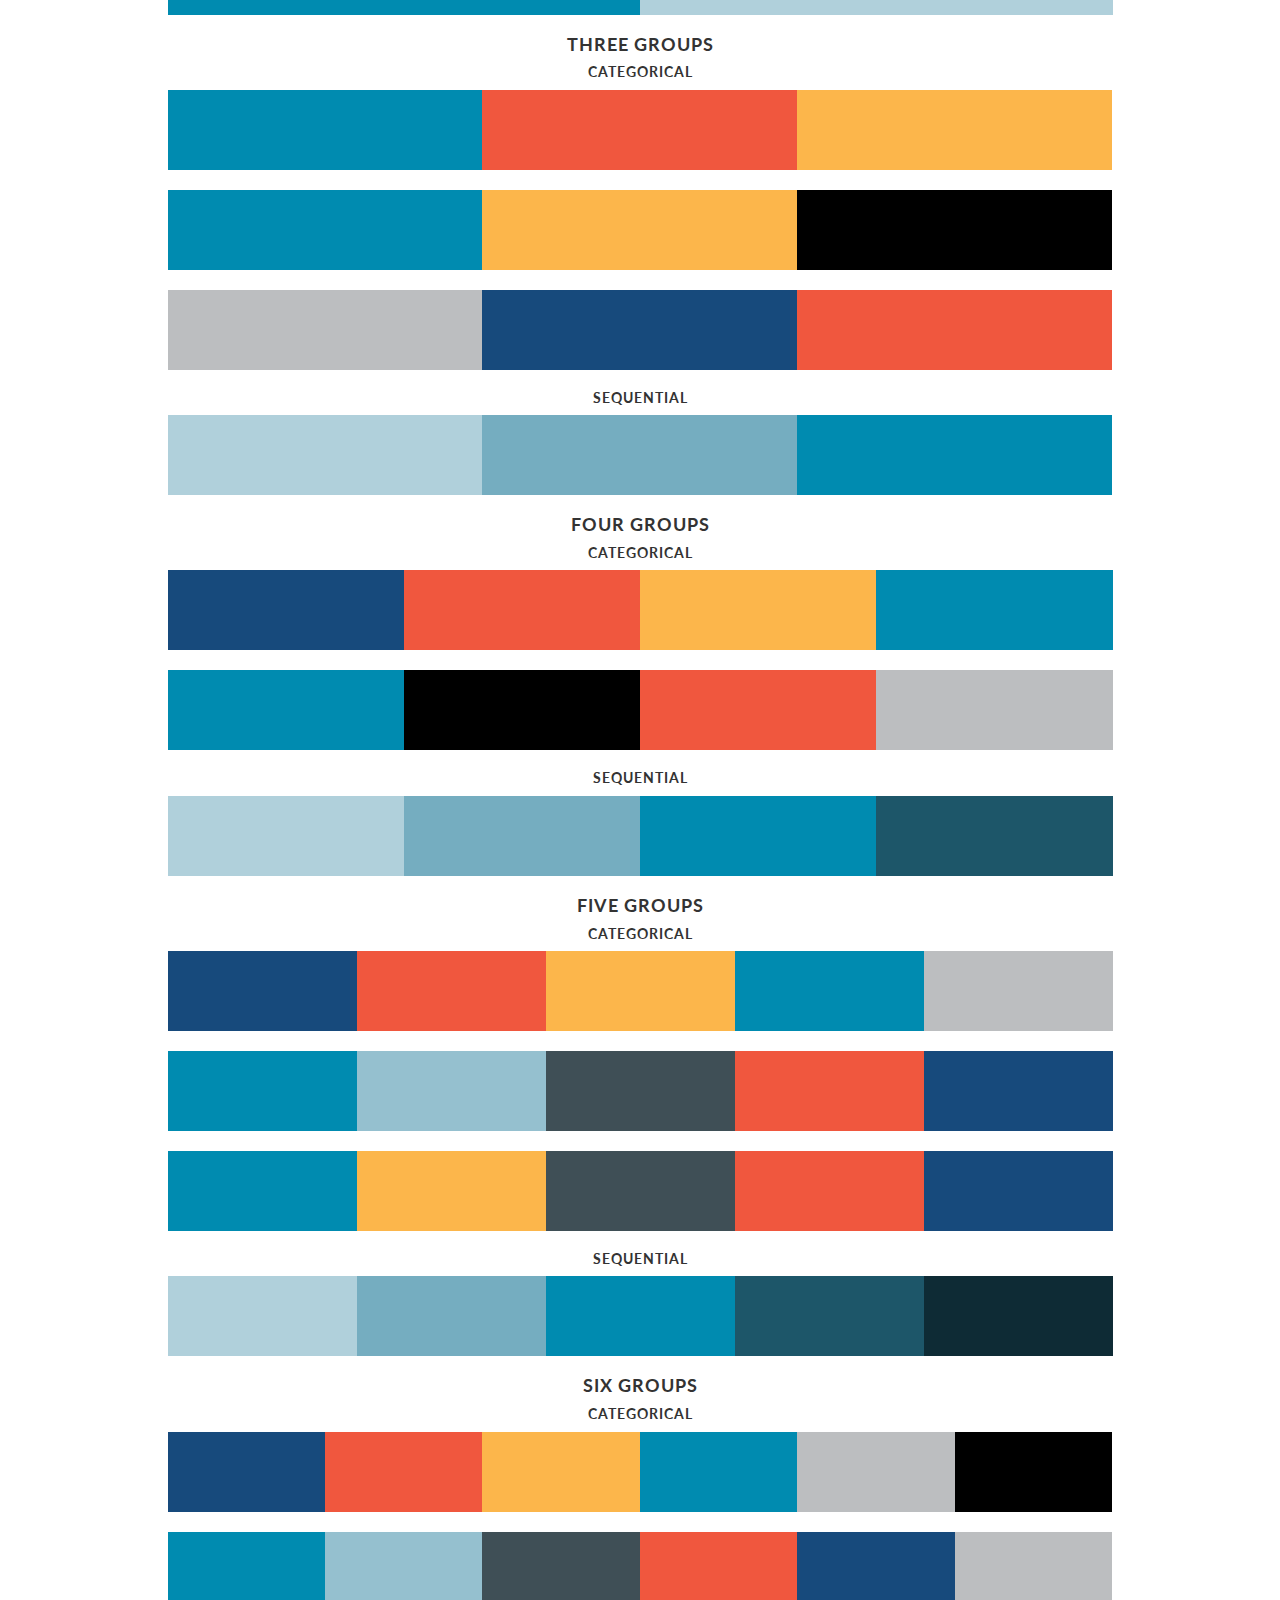
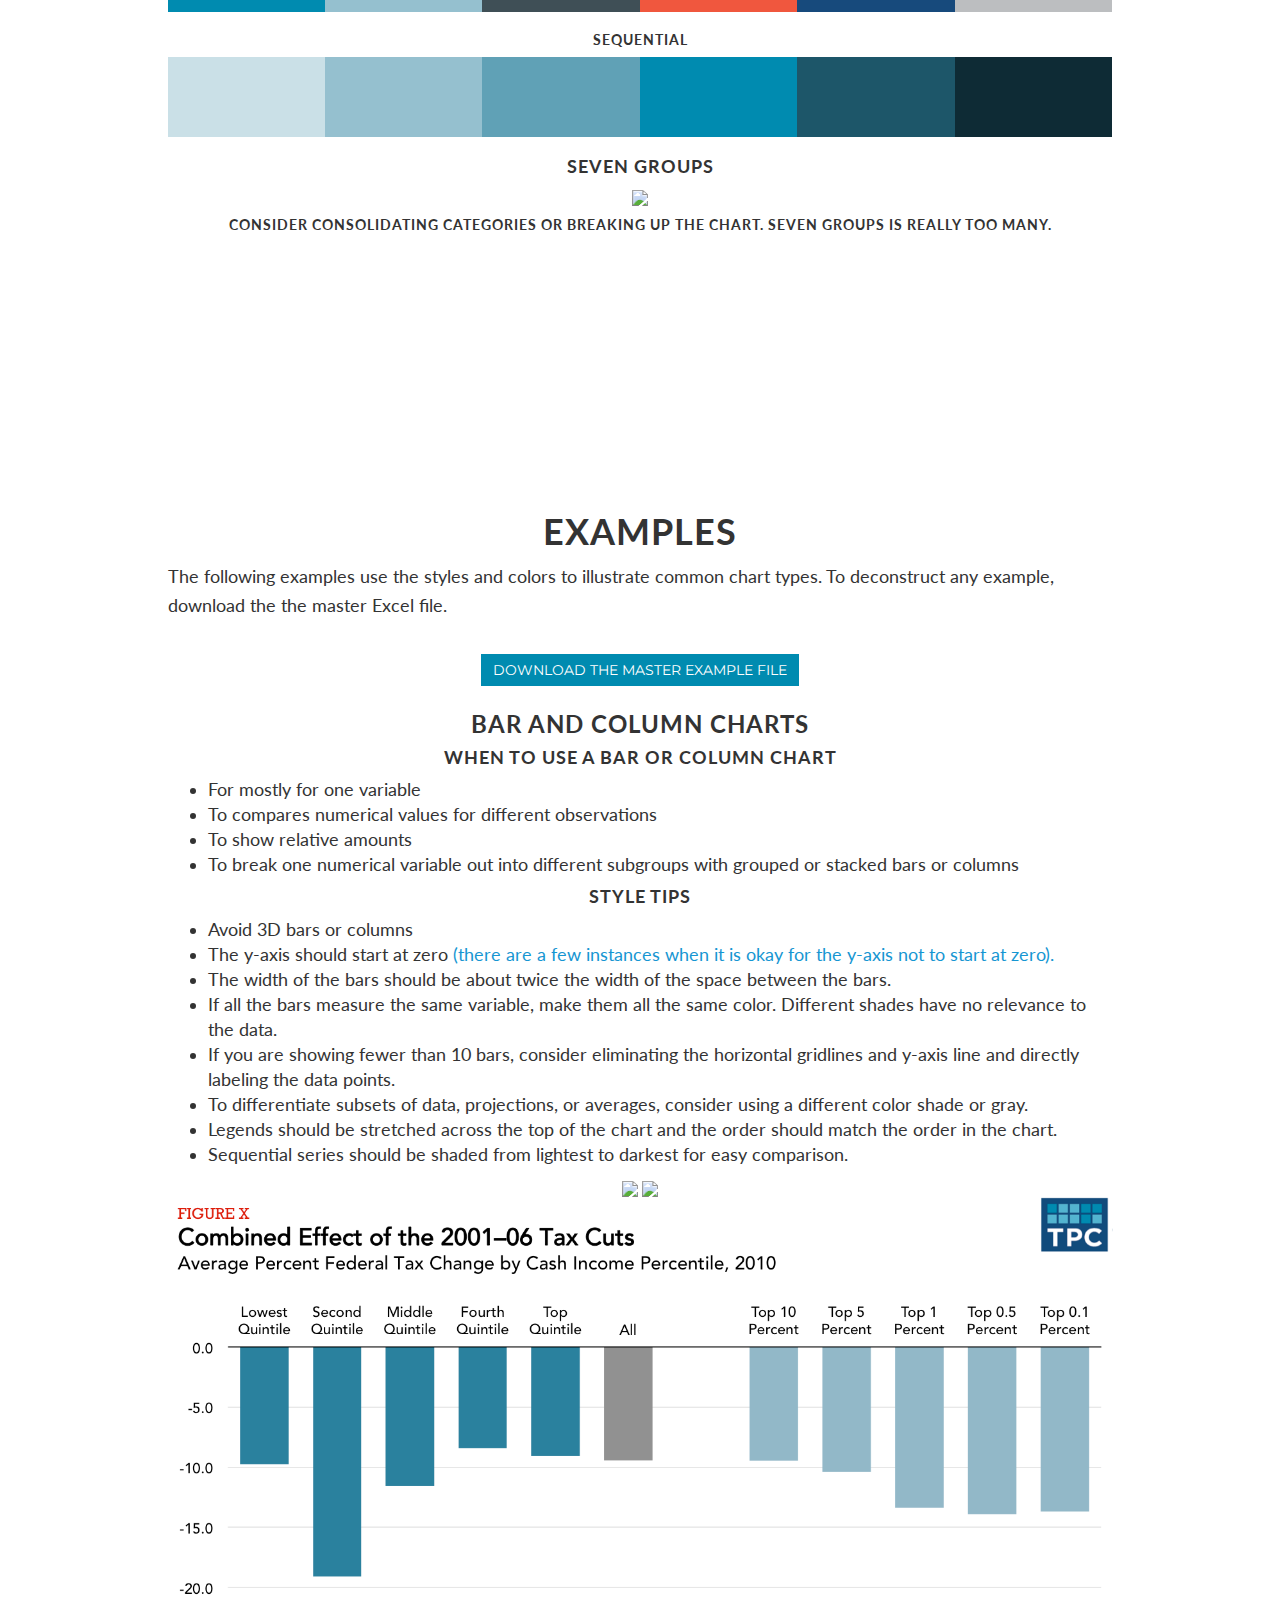
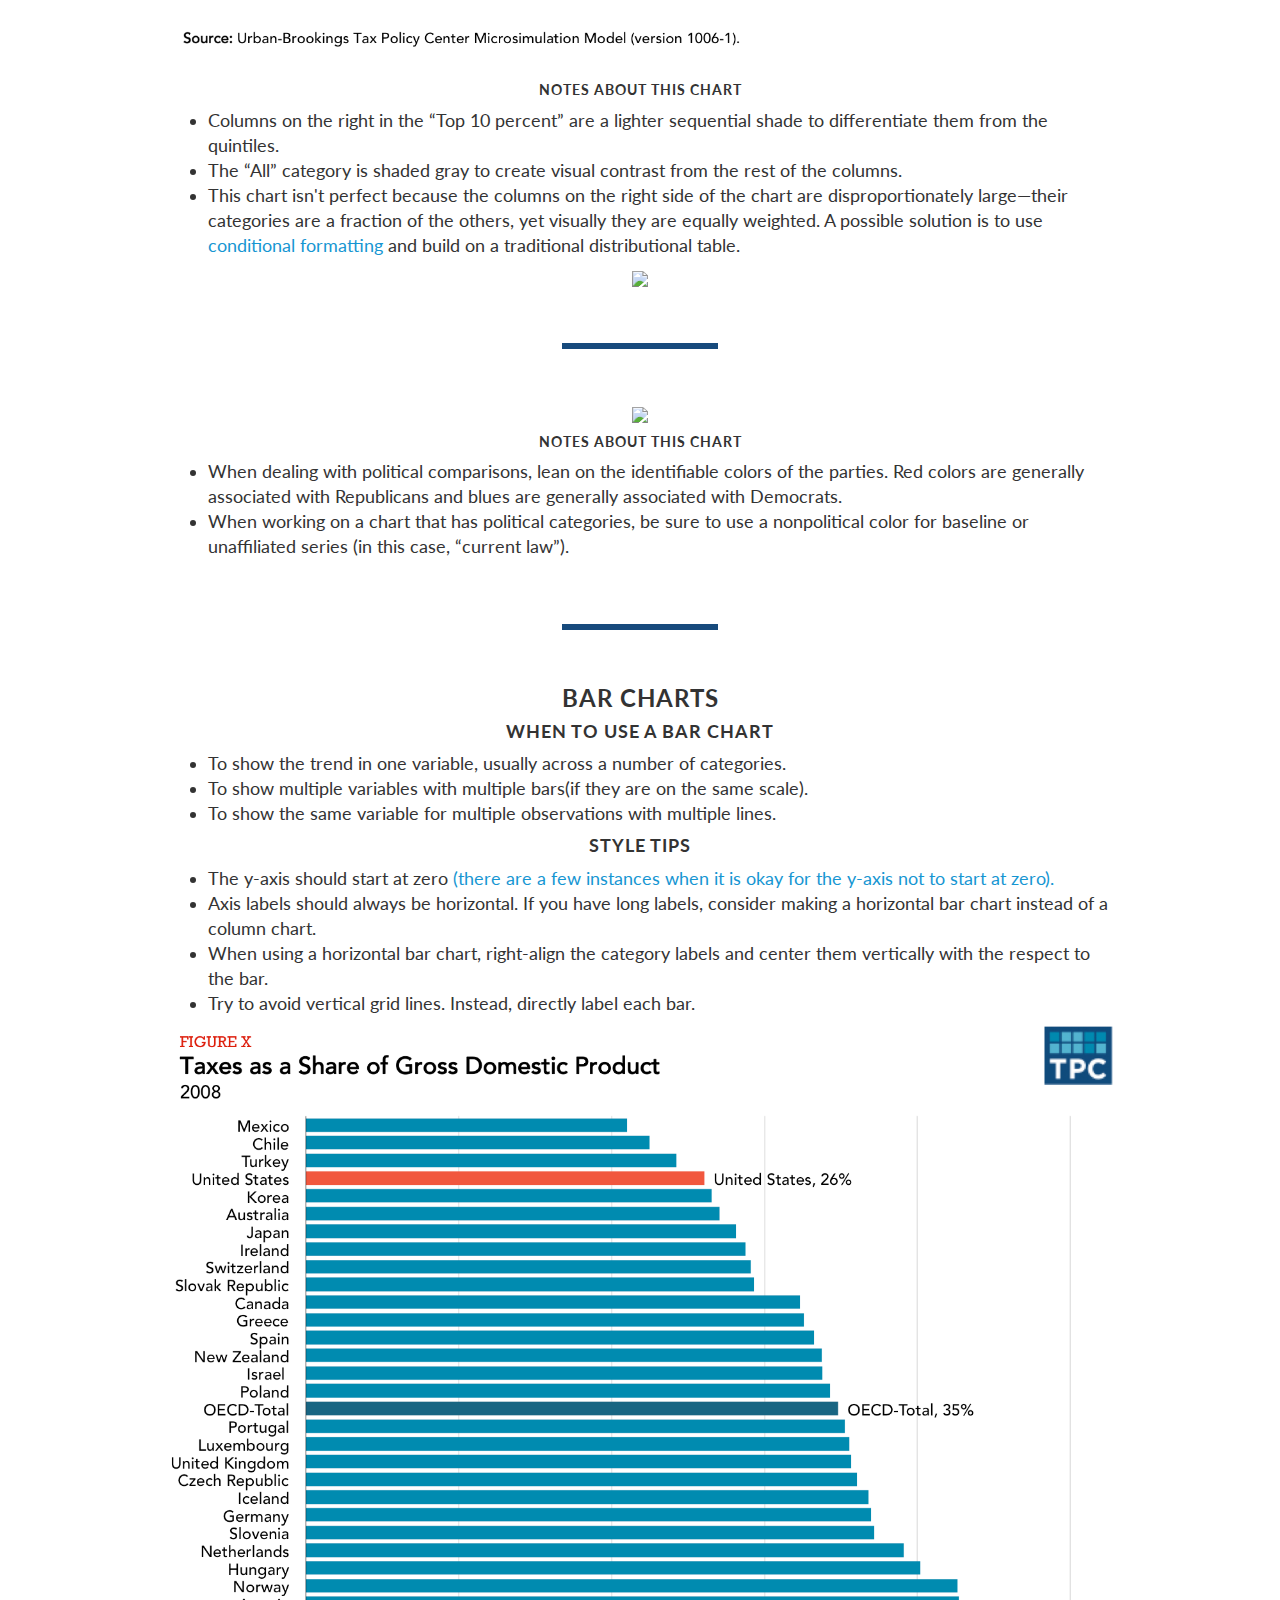
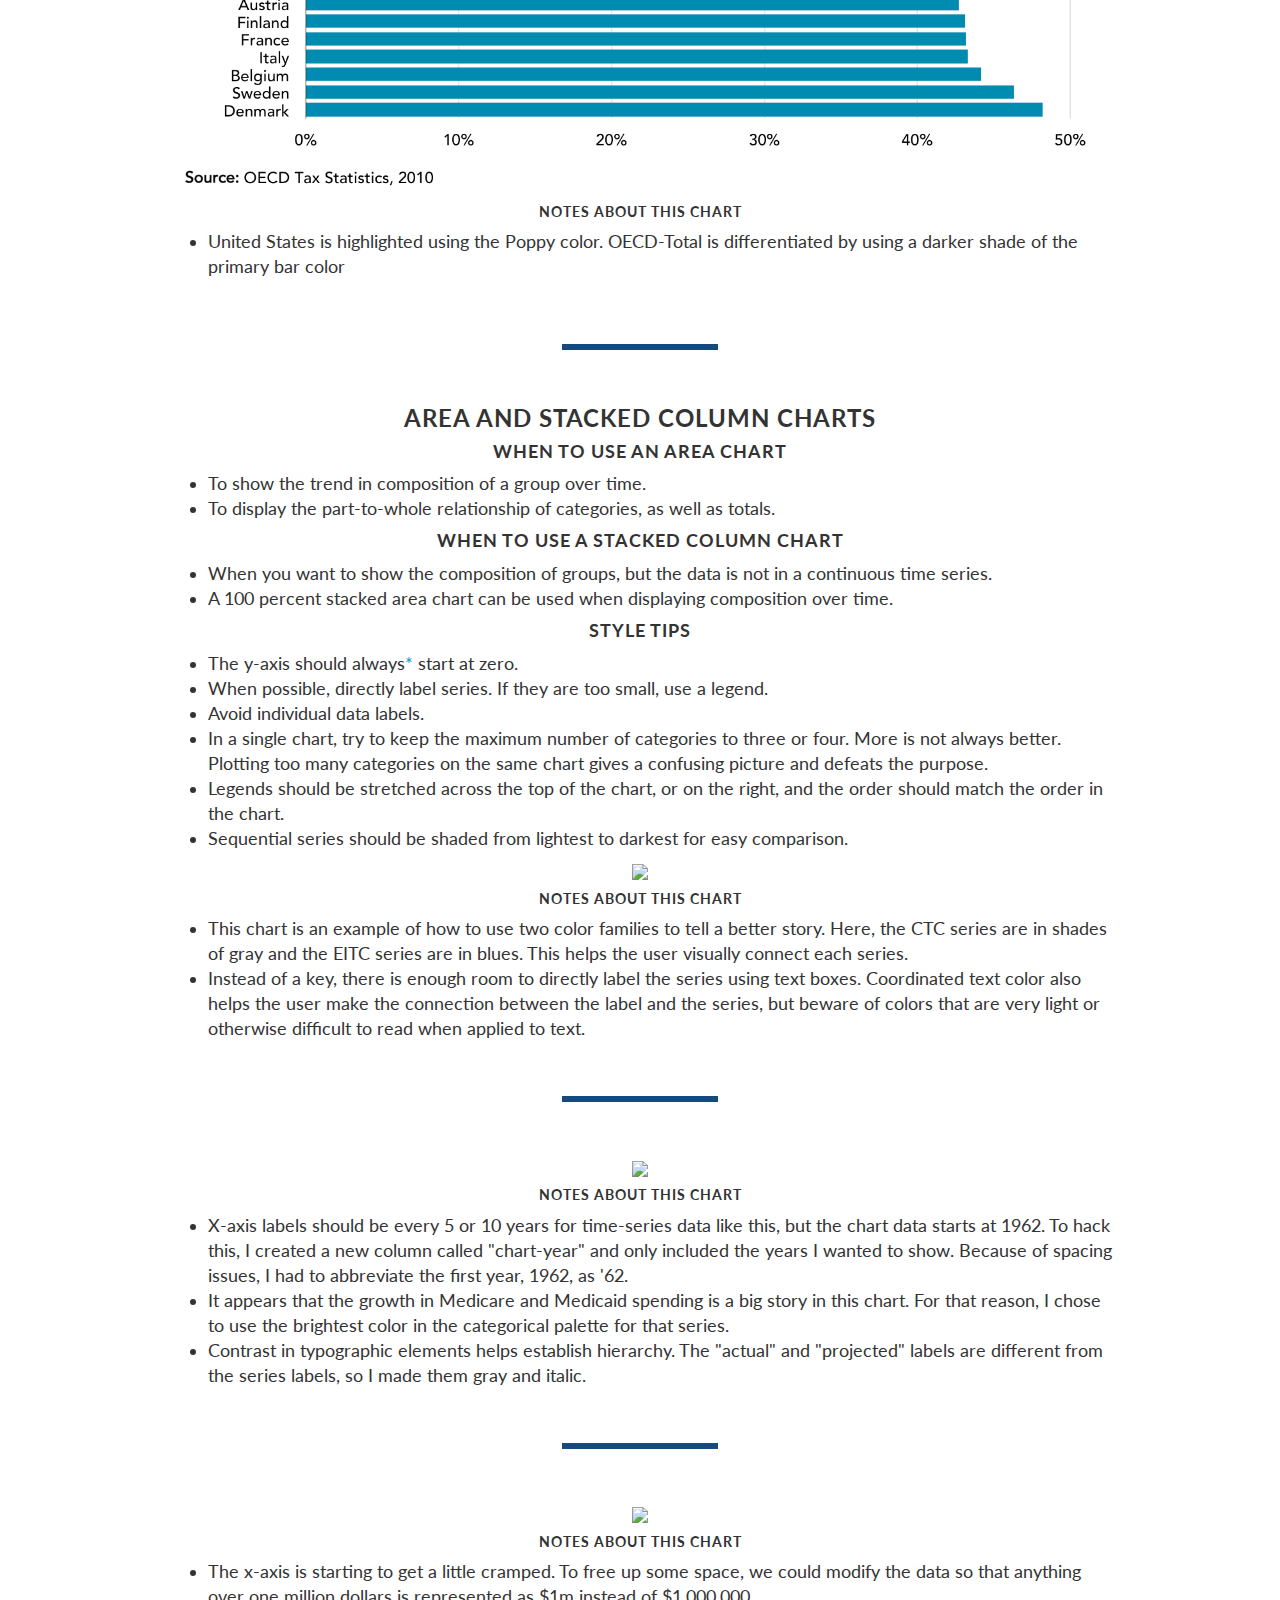
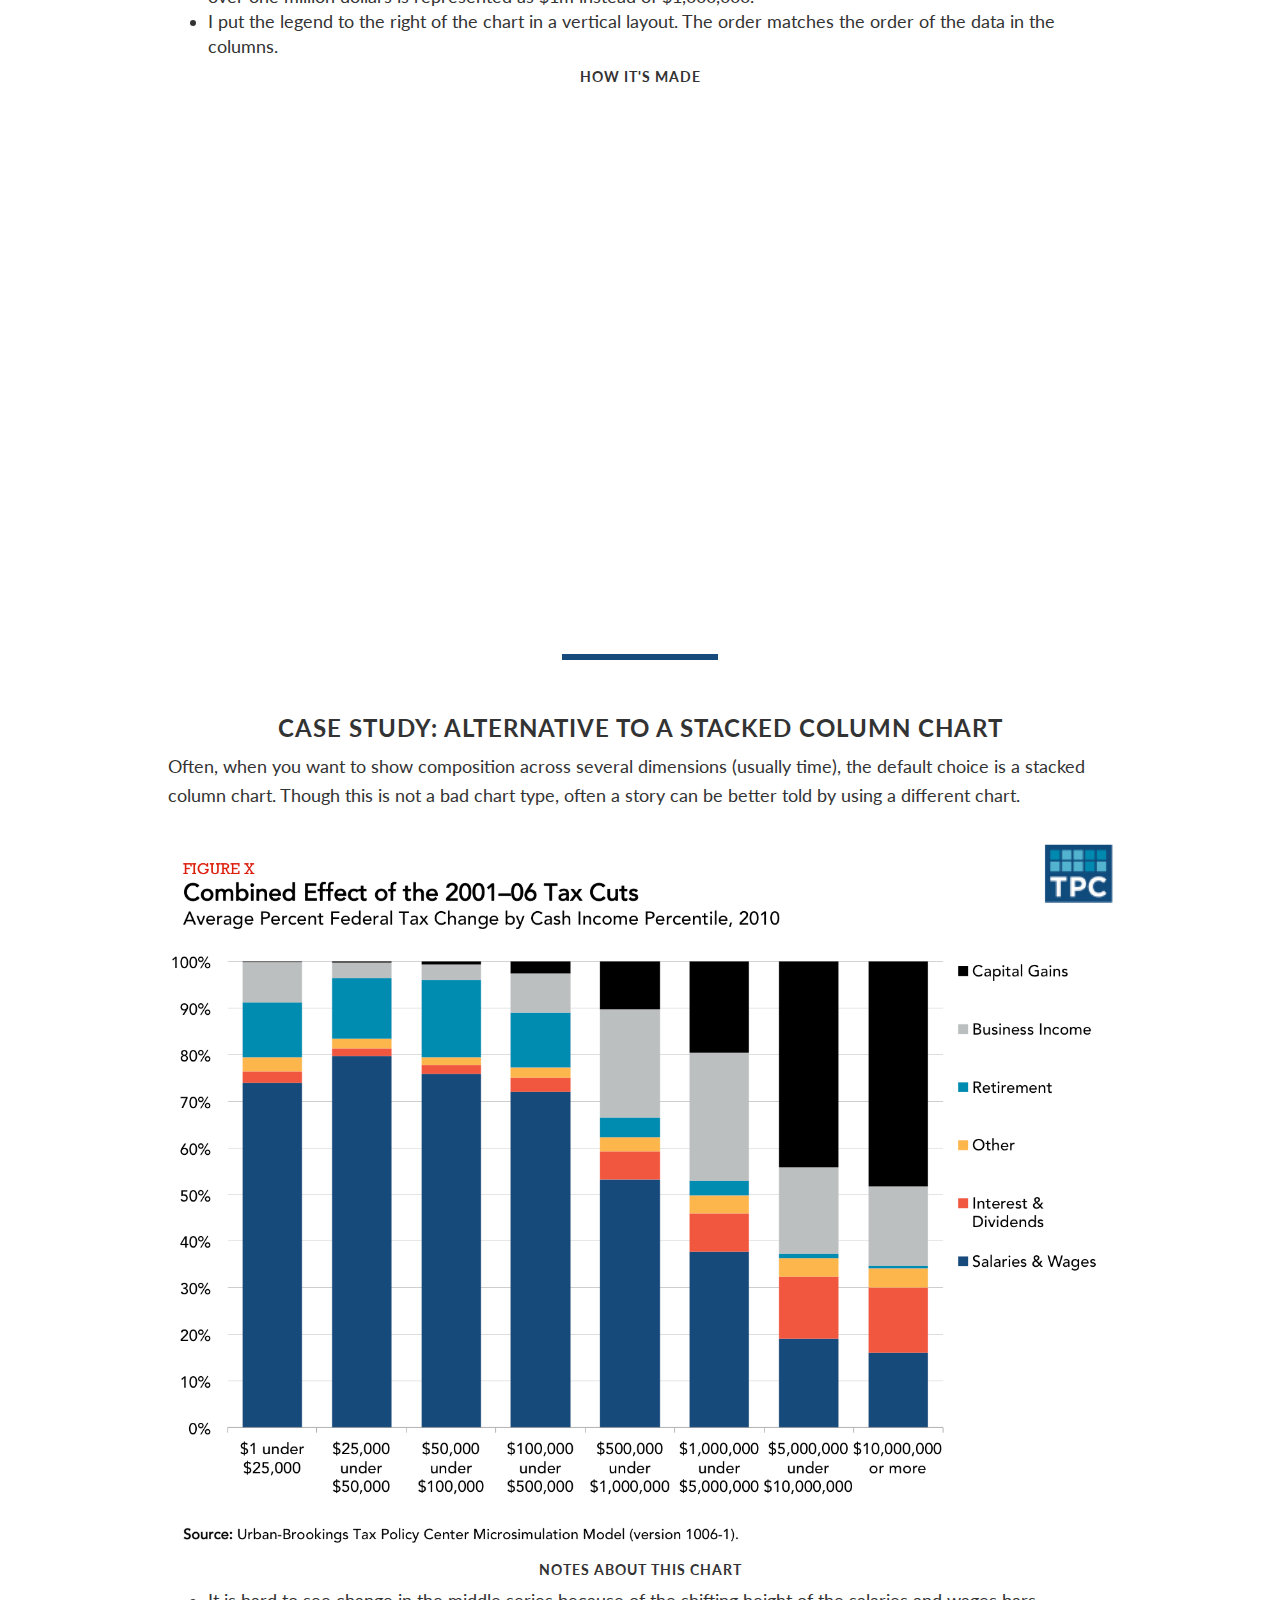
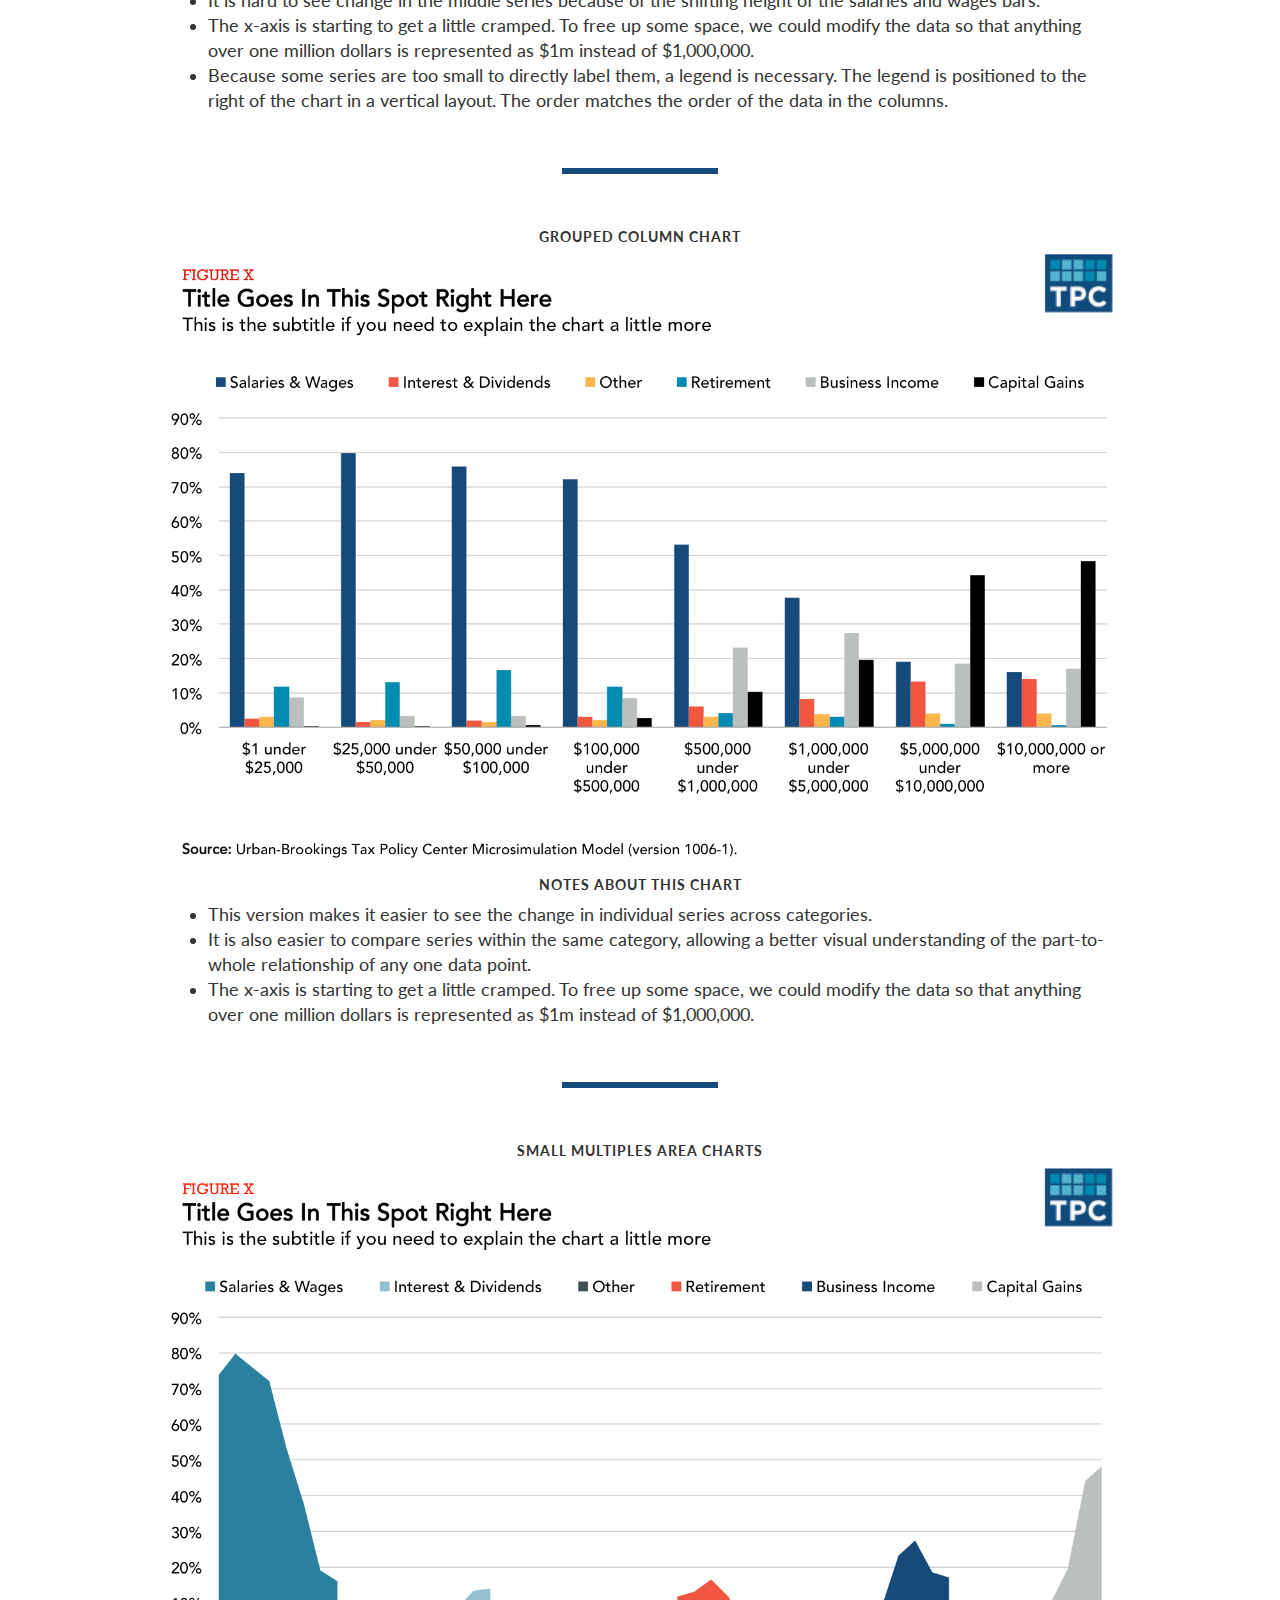
==== commit 8b30d573: "Directions of add-in added." ====
--- a/public.html
+++ b/public.html
@@ -126,47 +126,48 @@
                     <div class="col-lg-8 col-lg-offset-2">
                         <p> The links below will always feature the most recent TPC templates. Please use them whenever you start a new project.
                         <p>Also remember that if TPC is posting a publication, you need to fill out a  <a href="templates/TPC-R&R-FINAL.pdf
-                             ">TPC R&R </a>.                 
+                             ">TPC R&R </a>.
                         <p> Note: TPC's templates have recently been updated.</p>
                     </div>
-                  
+
                 </div>
              </div>
-          
+
             <div class="row">
                 <div class="col-sm-4 portfolio-item">
-                
-                        
+
+
                         <img src="img/templateTiles-01.png" class="img-responsive" alt="" />
                     <div class="caption">
                             <div class="caption-content">
                                 <a href="templates/Blank_TPC_Powerpoint_Template_Slides_Light.potx
                              ">PowerPoint template (light background)</a> <br>
                                   <a href="templates/Blank_TPC_Powerpoint_Template_Slides_Dark.potx">PowerPoint template (dark background)</a><br>
-                                   <a href="templates/EditableMapforTPC.potx">PowerPoint template (USA Map Template)</a><br>
+                                   <a href="templates/EditableMapforTPC.pptx">PowerPoint template (USA Map Template)</a><br>
                                                            </div>
                         </div>
-                 
+
                 </div>
                 <div class="col-sm-4 portfolio-item">
-                   
-                        
+
+
                         <img src="img/templateTiles-02.png" class="img-responsive" alt="" />
                     <div class="caption">
                             <div class="caption-content">
                                 <a href="templates/Chart_guide.xlsx">Chart guide</a><br>
-                                <a href="templates/TPCGraphingStyle.xlam">TPC chart add-in (Excel Add-in)</a>
+                                <a href="templates/TPCGraphingStyle.xlam">TPC graph styles add-in</a><br>
+                                <a href="dataviz/TPC-add-in-directions.pdf">Directions to download TPC graph styles add-in</a><br>
                                  <a href="templates/Table_Specs.pdf">Table specifications</a><br>
                                  <a href="templates/USA_Map.ai">Map of the United States (Adobe Illustrator)</a>
                                  <a href="templates/tile-maps_template_TPC.xlsx">Map of the United States (Microsoft Excel)</a>
-                               
+
                             </div>
                         </div>
-                  
+
                 </div>
                 <div class="col-sm-4 portfolio-item">
-                   
-                        
+
+
                         <img src="img/templateTiles-03.png" class="img-responsive" alt="" />
                     <div class="caption">
                             <div class="caption-content">
@@ -175,11 +176,11 @@
                                   <a href="templates/Technical_Proposal_Template.dotx"> Technical proposal template</a><br>
                                   <a href="templates/Testimony.dotx"> Testimony template</a><br>
                                   <a href="templates/Urban_Letterhead.dotx"> Urban letterhead template</a><br>
-                                  
+
                                 </p>
                                                         </div>
                         </div>
-                 
+
                 </div>
               </div>
               </section>
@@ -189,7 +190,7 @@
         <div class="row">
             <div class="col-lg-10 col-lg-offset-1">
                 <h1>Chart Typography</h1>
-                <p>Taxpolicycenter.org uses the fonts <em>Avenir LT Pro Roman</em> and <em>Calvert</em>. When possible, those fonts should also be used to create charts. If Avenir is not installed on your computer, please contact <a href="acleven@urban.org">Ann Cleven</a>. If Calvert is not installed, Rockwell is a good replacement (Calvert should be used sparingly in charts as it is on the site). Good chart typography creates a hierarchy among elements and guides the reader through the visual. </p>
+                <p>Taxpolicycenter.org uses the fonts <em>Avenir LT Pro 55 Roman</em> and <em>Calvert</em>. When possible, those fonts should also be used to create charts. If the Avenir LT Pro font family is not installed on your computer, please download the font <a href="https://urbanorg.box.com/s/z3ro1o4azvkav0qql4y05hiudnj5900v">here</a>. If Calvert is not installed, Rockwell is a good replacement (Calvert should be used sparingly in charts as it is on the site). Good chart typography creates a hierarchy among elements and guides the reader through the visual. </p>
 
                 <table class="type-table" border="0" cellspacing="10px" cellpadding="10px" align="left">
                     <tbody>
@@ -442,17 +443,17 @@
         <div class="row">
             <div class="col-lg-10 col-lg-offset-1">
                 <h1>Chart Parts</h1>
-                <p>The main content well on TPC publications is approximately 6.75” wide in Excel. Because Excel’s chart title and subtitle fields are limiting in terms of formatting, we use a regular text box for all the text at the top of the graphic, as well as the source and notes text at the bottom. We also include a TPC logo in the upper-right corner of the figure so that when media members copy-paste our charts into their stories, TPC’s brand is on them. If you use the add-in tool, the logo and chart parts will automatically size properly.</p> 
+                <p>The main content well on TPC publications is approximately 6.75” wide in Excel. Because Excel’s chart title and subtitle fields are limiting in terms of formatting, we use a regular text box for all the text at the top of the graphic, as well as the source and notes text at the bottom. We also include a TPC logo in the upper-right corner of the figure so that when media members copy-paste our charts into their stories, TPC’s brand is on them. If you use the add-in tool, the logo and chart parts will automatically size properly.</p>
                 <img src="img/tpc-logo-chart.jpg"/>
                 <p>Right click and copy the logo above to use in your charts. You should not have to resize the logo. Select the chart, select edit -> paste, or use control+v, and move the logo into the upper-right corner. <b>Make sure your chart is the proper size before pasting the logo. If you resize the chart after pasting, it will distort the logo.</b></p>
                 <h4>Tips</h4>
 
                 <ul>
-                    <li>All of TPC’s charts will be full-width 6.75", so it is important to keep the data density as high as possible.  Always include a text reference to your figure to give the data context to the content of the report/brief/blog post. If your chart has only two or three values, consider a couple sentences of text to explain the figure. 
+                    <li>The TPC graphing style add-in formats charts to a width of 6.75", so it is important to keep the data density as high as possible.  Always include a text reference to your figure to give the data context to the content of the report/brief/blog post. If your chart has only two or three values, consider a couple sentences of text to explain the figure.
                     </li><li>If you find your explanatory sentences do a better job of distilling the information, you might want to consider going without a chart.
 </li><li>Title: Keep it short and simple. Try to explain the chart in a few words. If you need to add qualifiers (e.g., years, dollars) or further clarification, use a subtitle
 </li><li>Source and Notes: This is where the technical information about methodology can go. Try to avoid putting this information in the title, labels, or on the chart.
-</li><li>egends: Stretch legends across the top of the chart, or to the right. Order them in a logical way, mirroring the order of the data in the charts.
+</li><li>Legends: Stretch legends across the top of the chart, or to the right. Order them in a logical way, mirroring the order of the data in the charts.
 </li>
                 </ul>
 
@@ -984,7 +985,7 @@
                 <ul>
                     <li>Avoid 3D bars or columns
                     </li>
-                    <li>The y-axis should start at zero <a href="http://qz.com/418083/its-ok-not-to-start-your-y-axis-at-zero/" target="_blank">(there are a few instances when it is okay for the y-axis not to start at zero).</a> 
+                    <li>The y-axis should start at zero <a href="http://qz.com/418083/its-ok-not-to-start-your-y-axis-at-zero/" target="_blank">(there are a few instances when it is okay for the y-axis not to start at zero).</a>
                     </li>
                     <li>The width of the bars should be about twice the width of the space between the bars.
 </li>
@@ -1005,7 +1006,7 @@
                 <img src="img/column-chart.png" width="100%" class="example-chart"  />
 
             <!--            chart notes-->
-  
+
                 <h5>Notes about this chart</h5>
                 <ul>
                     <li>Columns on the right in the “Top 10 percent” are a lighter sequential shade to differentiate them from the quintiles.</li>
@@ -1017,11 +1018,11 @@
 
 
                 <hr class="divider"/>
-                
+
                  <img src="img/grouped-column-3.png" width="100%" class="example-chart"  />
 
             <!--            chart notes-->
-  
+
                 <h5>Notes about this chart</h5>
                 <ul>
                     <li>When dealing with political comparisons, lean on the identifiable colors of the parties. Red colors are generally associated with Republicans and blues are generally associated with Democrats.
@@ -1030,9 +1031,9 @@
                 </ul>
 
             </div>
-            
-
-            
+
+
+
             <!--
             ///////////////////////////////////////
             /////////////     CHART     ///////////
@@ -1052,7 +1053,7 @@
 
                 <h4>Style tips</h4>
                 <ul>
-                    <li>The y-axis should start at zero <a href="http://qz.com/418083/its-ok-not-to-start-your-y-axis-at-zero/" target="_blank">(there are a few instances when it is okay for the y-axis not to start at zero).</a> 
+                    <li>The y-axis should start at zero <a href="http://qz.com/418083/its-ok-not-to-start-your-y-axis-at-zero/" target="_blank">(there are a few instances when it is okay for the y-axis not to start at zero).</a>
                     </li><li>Axis labels should always be horizontal. If you have long labels, consider making a horizontal bar chart instead of a column chart.
  </li><li>When using a horizontal bar chart, right-align the category labels and center them vertically with the respect to the bar.
  </li><li>Try to avoid vertical grid lines. Instead, directly label each bar.</li></ul>
@@ -1064,20 +1065,20 @@
                 <h5>Notes about this chart</h5>
                 <ul>
                     <li>United States is highlighted using the Poppy color. OECD-Total is differentiated by using a darker shade of the primary bar color</li>
-                    
-                </ul>
-
-
-               
+
+                </ul>
+
+
+
 
             </div>
-            
-            
-            
-            
+
+
+
+
 <!--            END CHART-->
-            
-            
+
+
                         <!--
             ///////////////////////////////////////
             /////////////     CHART     ///////////
@@ -1113,34 +1114,34 @@
             <!--            chart notes-->
                 <h5>Notes about this chart</h5>
                 <ul>
-                    
-                    <li>This chart is an example of how to use two color families to tell a better story. Here, the CTC series are in shades of gray and the EITC series are in blues. This helps the user visually connect each series.  
+
+                    <li>This chart is an example of how to use two color families to tell a better story. Here, the CTC series are in shades of gray and the EITC series are in blues. This helps the user visually connect each series.
                     </li>
                     <li>Instead of a key, there is enough room to directly label the series using text boxes. Coordinated text color also helps the user make the connection between the label and the series, but beware of colors that are very light or otherwise difficult to read when applied to text. </li>
                     </ul>
               <hr class="divider"/>
-                
+
                 <img src="img/area.png" class="example-chart" width="100%" />
 
             <!--            chart notes-->
                 <h5>Notes about this chart</h5>
                 <ul>
-                    
-                    <li>X-axis labels should be every 5 or 10 years for time-series data like this, but the chart data starts at 1962. To hack this, I created a new column called "chart-year" and only included the years I wanted to show. Because of spacing issues, I had to abbreviate the first year, 1962, as '62. 
+
+                    <li>X-axis labels should be every 5 or 10 years for time-series data like this, but the chart data starts at 1962. To hack this, I created a new column called "chart-year" and only included the years I wanted to show. Because of spacing issues, I had to abbreviate the first year, 1962, as '62.
                     </li>
                     <li>It appears that the growth in Medicare and Medicaid spending is a big story in this chart. For that reason, I chose to use the brightest color in the categorical palette for that series. </li>
                     <li>Contrast in typographic elements helps establish hierarchy. The "actual" and "projected" labels are different from the series labels, so I made them gray and italic. </li>
                     </ul>
 
 
-                
+
                 <hr class="divider"/>
                 <img src="img/area-100-percent.png" class="example-chart" width="100%" />
 
             <!--            chart notes-->
                 <h5>Notes about this chart</h5>
                 <ul>
-                    
+
                     <li>The x-axis is starting to get a little cramped. To free up some space, we could modify the data so that anything over one million dollars is represented as $1m instead of $1,000,000.
                     </li>
                     <li>I put the legend to the right of the chart in a vertical layout. The order matches the order of the data in the columns. </li>
@@ -1148,14 +1149,14 @@
                 <h5>How it's made</h5>
 <iframe width="100%" height="500" src="https://www.youtube.com/embed/nA_N8_fdVak" frameborder="0" allowfullscreen></iframe>
 
-            
-                
-            
+
+
+
                             <hr class="divider"/>
-                
+
                 <h3>Case study: Alternative to a stacked column chart</h3>
                 <p>Often, when you want to show composition across several dimensions (usually time), the default choice is a stacked column chart. Though this is not a bad chart type, often a story can be better told by using a different chart.</p>
-                
+
                 <img src="img/stacked-column-categorical.png" class="example-chart" width="100%" />
 
             <!--            chart notes-->
@@ -1168,8 +1169,8 @@
                     </ul>
 
 
-              
-            
+
+
                             <hr class="divider"/>
 
 <h5>Grouped column chart</h5>
@@ -1182,18 +1183,18 @@
                     <li>It is also easier to compare series within the same category, allowing a better visual understanding of the part-to-whole relationship of any one data point.</li>
                     <li>The x-axis is starting to get a little cramped. To free up some space, we could modify the data so that anything over one million dollars is represented as $1m instead of $1,000,000.
                     </li>
-                    
-                    
-                </ul>
-
-
-                
+
+
+                </ul>
+
+
+
                                 <hr class="divider"/>
 
                 <h5>Small Multiples Area Charts</h5>
 
                 <img src="img/area-multiples.png" class="example-chart" width="100%" />
-           
+
 
             <!--            chart notes-->
                 <h5>Notes about this chart</h5>
@@ -1218,7 +1219,7 @@
                 <h3 style="margin-top:25px;">Line Charts</h3>
                 <h4>When to use a line chart</h4>
                 <ul>
-                    <li>To show the trend in one variable, usually over time. 
+                    <li>To show the trend in one variable, usually over time.
                     </li><li>To show multiple variables with multiple lines (if they are on the same scale).
  </li><li>To show the same variable for multiple observations with multiple lines.</li>
                 </ul>
@@ -1234,14 +1235,14 @@
                         </li><li>Sequential series should be shaded from lightest to darkest for easy comparison.</li></ul>
 
 
-          
+
                 <img src="img/line-chart.png" width="100%" class="example-chart"  />
-           
+
                 <h5>Notes about this chart</h5>
                 <ul>
                     <li>Supposing the data in this chart is categorical, I used two contrasting colors. If the data were sequential, I would have used two shades of teal.
                     </li>
-                    <li>The x-axis is starting to get a little cramped. To free up some space, we could reduce the number of labels (labeling every 2, 5, or 10 years) or change the year format to be '98, '99, '00, etc.  
+                    <li>The x-axis is starting to get a little cramped. To free up some space, we could reduce the number of labels (labeling every 2, 5, or 10 years) or change the year format to be '98, '99, '00, etc.
                     </li>
                 </ul>
                 <hr class="divider"/>
@@ -1254,10 +1255,10 @@
 
 
             </div>
-            
+
 <!--            END CHART-->
-            
-            
+
+
             <!--
             ///////////////////////////////////////
             /////////////     CHART     ///////////
@@ -1280,9 +1281,9 @@
 <p>The debate concerning the effectiveness of pie charts is among the most he debate concerning the effectiveness of pie charts is among the most contentious in the field of data visualization. Many people love pie charts—they are familiar, easily understood, and present “part-to-whole” relationships in an obvious way. But others argue that because pie charts force readers to make comparisons using the areas of the slices or the angles formed by the slices—something that our visual perception does not accurately support—they are not an effective way to communicate information.</p>
              <p>Pie chart slices that form 90-degree right angles—that is, slices that form one-quarter increments—are the most familiar to our eyes. Other amounts are more difficult to discern. For that reason, a column or bar chart is preferable in most cases.
                 </p>
-                <img src="img/pie-comparison.png" width="100%" class="example-chart"/> 
-                
-                
+                <img src="img/pie-comparison.png" width="100%" class="example-chart"/>
+
+
                 <h4>Pie chart research</h4>
                 <p><ul><li><a href="
 http://www.perceptualedge.com/articles/visual_business_intelligence/save_the_pies_for_dessert.pdf" target="_blank">Save the Pies for Desert,</a> Stephen Few</li>
@@ -1297,27 +1298,27 @@
                 The current thinking is pretty much summed up by this tweet from data visualization pioneer Edward Tufte: </p>
 <blockquote class="twitter-tweet" lang="en"><p lang="en" dir="ltr" style="align:center">Pie chart users deserve same suspicion+skepticism as those who mix up its/it&#39;s, there/their.To compare,use little table, sentence, not pies.</p>&mdash; Edward Tufte (@EdwardTufte) <a href="https://twitter.com/EdwardTufte/status/289208399621672960">January 10, 2013</a></blockquote>
 <script async src="//platform.twitter.com/widgets.js" charset="utf-8"></script>
-             <p>       
+             <p>
 That’s not to say that pie charts don’t have a place when communicating research. They're OK to use when the number of slices are fewer than four or five— and when you’re trying to tell a clear ‘part-to-whole’ story about a single slice.
 </p>
-               
+
             </div>
 <!--            end cautions section-->
-            
+
           <h4>Pie chart examples</h4>
                 <img src="img/pie.png" width="100%" class="example-chart"  />
-           
+
                 <h5>Notes about this chart</h5>
                 <ul>
-                    <li>Some times, pie charts are useful. In this case, the largest slice is 51%, a value that is very easy to recognize because our eyes can easily find the 50% mark. 
-                    </li>
-                    <li>Pie charts work extremely well when they have fewer than four or five slices.   
-                    </li>
-                    <li>It's helpful to directly label each slice. Relying on a key requires the reader to do too much work to shift their eyes from one spot to another.  
-                    </li>
-                    <li>With only a few colors and direct labels, extra colors become distracting. Stick with only one color and use a highlight if needed.  
-                    </li>
-                    <li>An alternative, below, is a histogram. But in this case, the pie chart is nearly as compelling.  
+                    <li>Some times, pie charts are useful. In this case, the largest slice is 51%, a value that is very easy to recognize because our eyes can easily find the 50% mark.
+                    </li>
+                    <li>Pie charts work extremely well when they have fewer than four or five slices.
+                    </li>
+                    <li>It's helpful to directly label each slice. Relying on a key requires the reader to do too much work to shift their eyes from one spot to another.
+                    </li>
+                    <li>With only a few colors and direct labels, extra colors become distracting. Stick with only one color and use a highlight if needed.
+                    </li>
+                    <li>An alternative, below, is a histogram. But in this case, the pie chart is nearly as compelling.
                     </li>
 
                 </ul>
@@ -1335,10 +1336,10 @@
 
 
             </div>
-            
+
 <!--            END CHART-->
-            
-            
+
+
 
     </section>
 
@@ -1374,7 +1375,7 @@
 
     <!-- Plugin JavaScript -->
     <script src="js/jquery.easing.min.js"></script>
-        
+
 <!--        d3-->
         <script src="https://cdnjs.cloudflare.com/ajax/libs/d3/3.5.5/d3.min.js" charset="utf-8"></script>
 
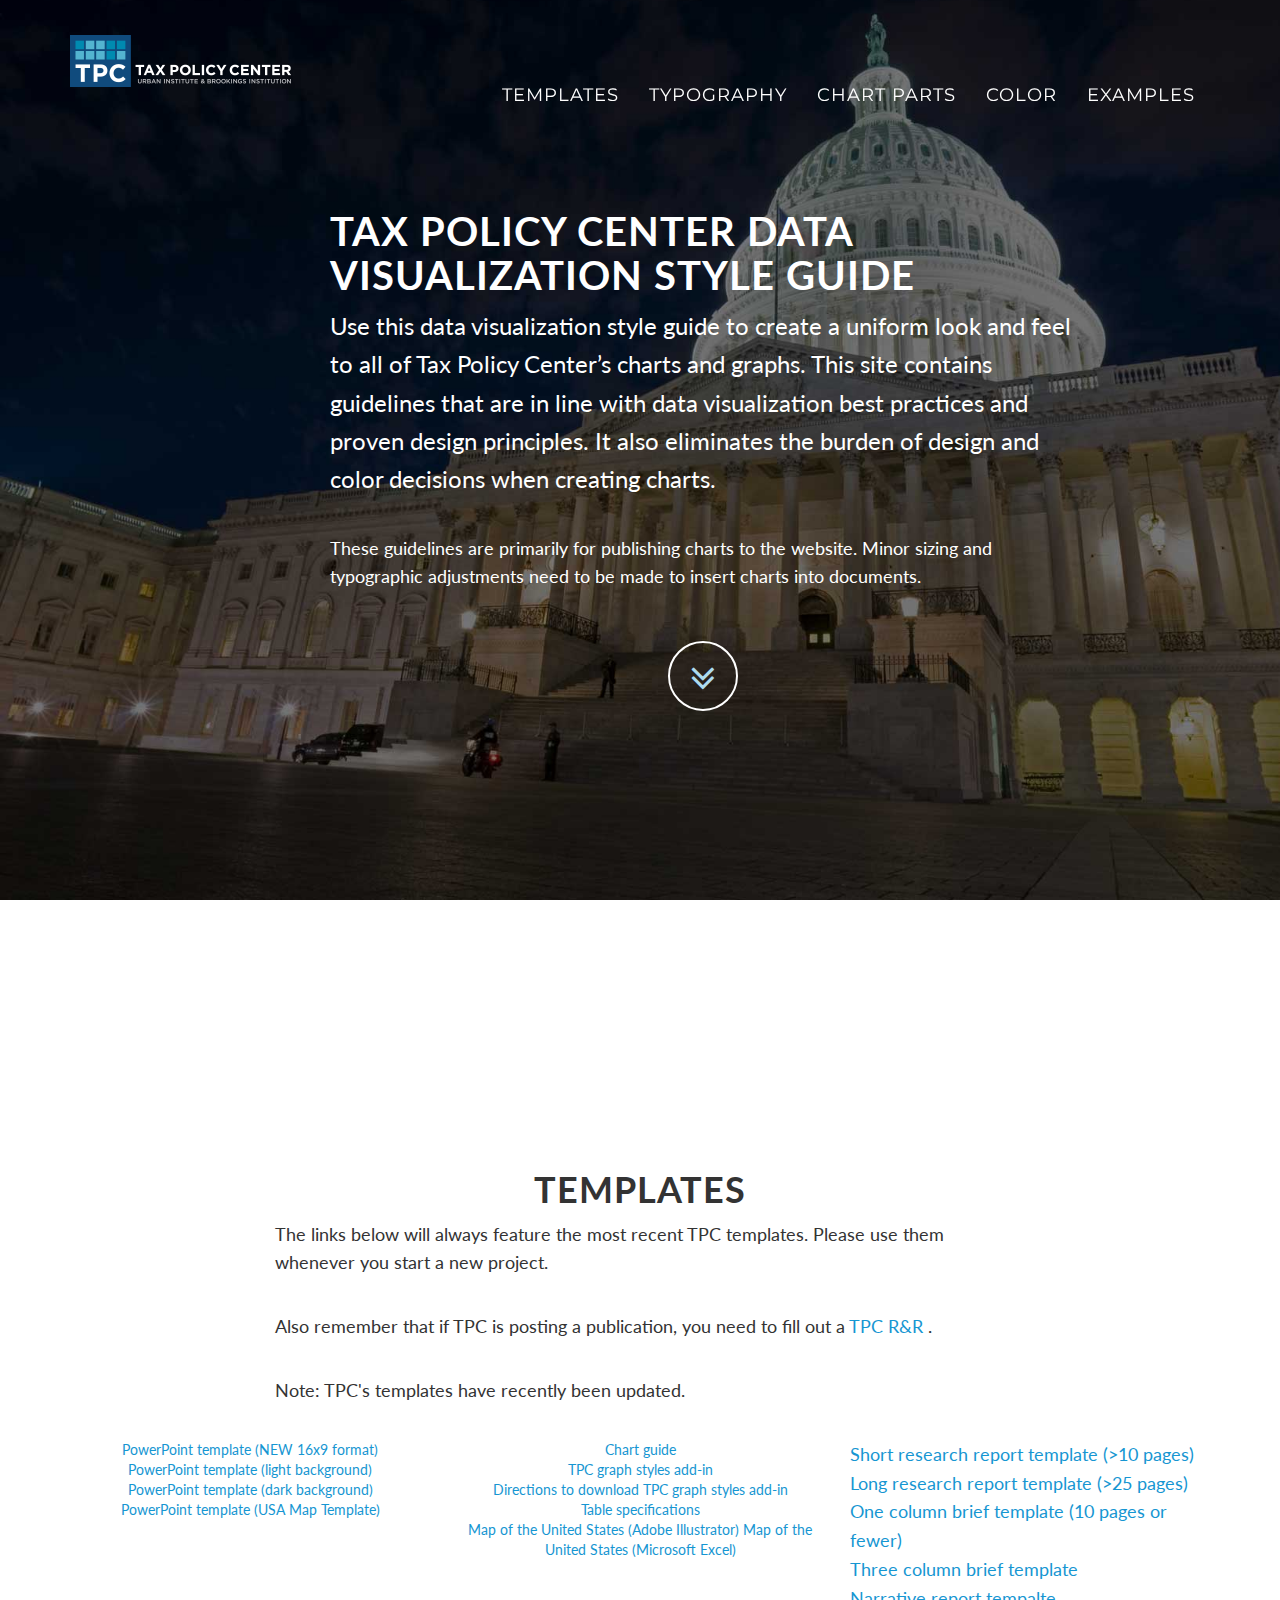
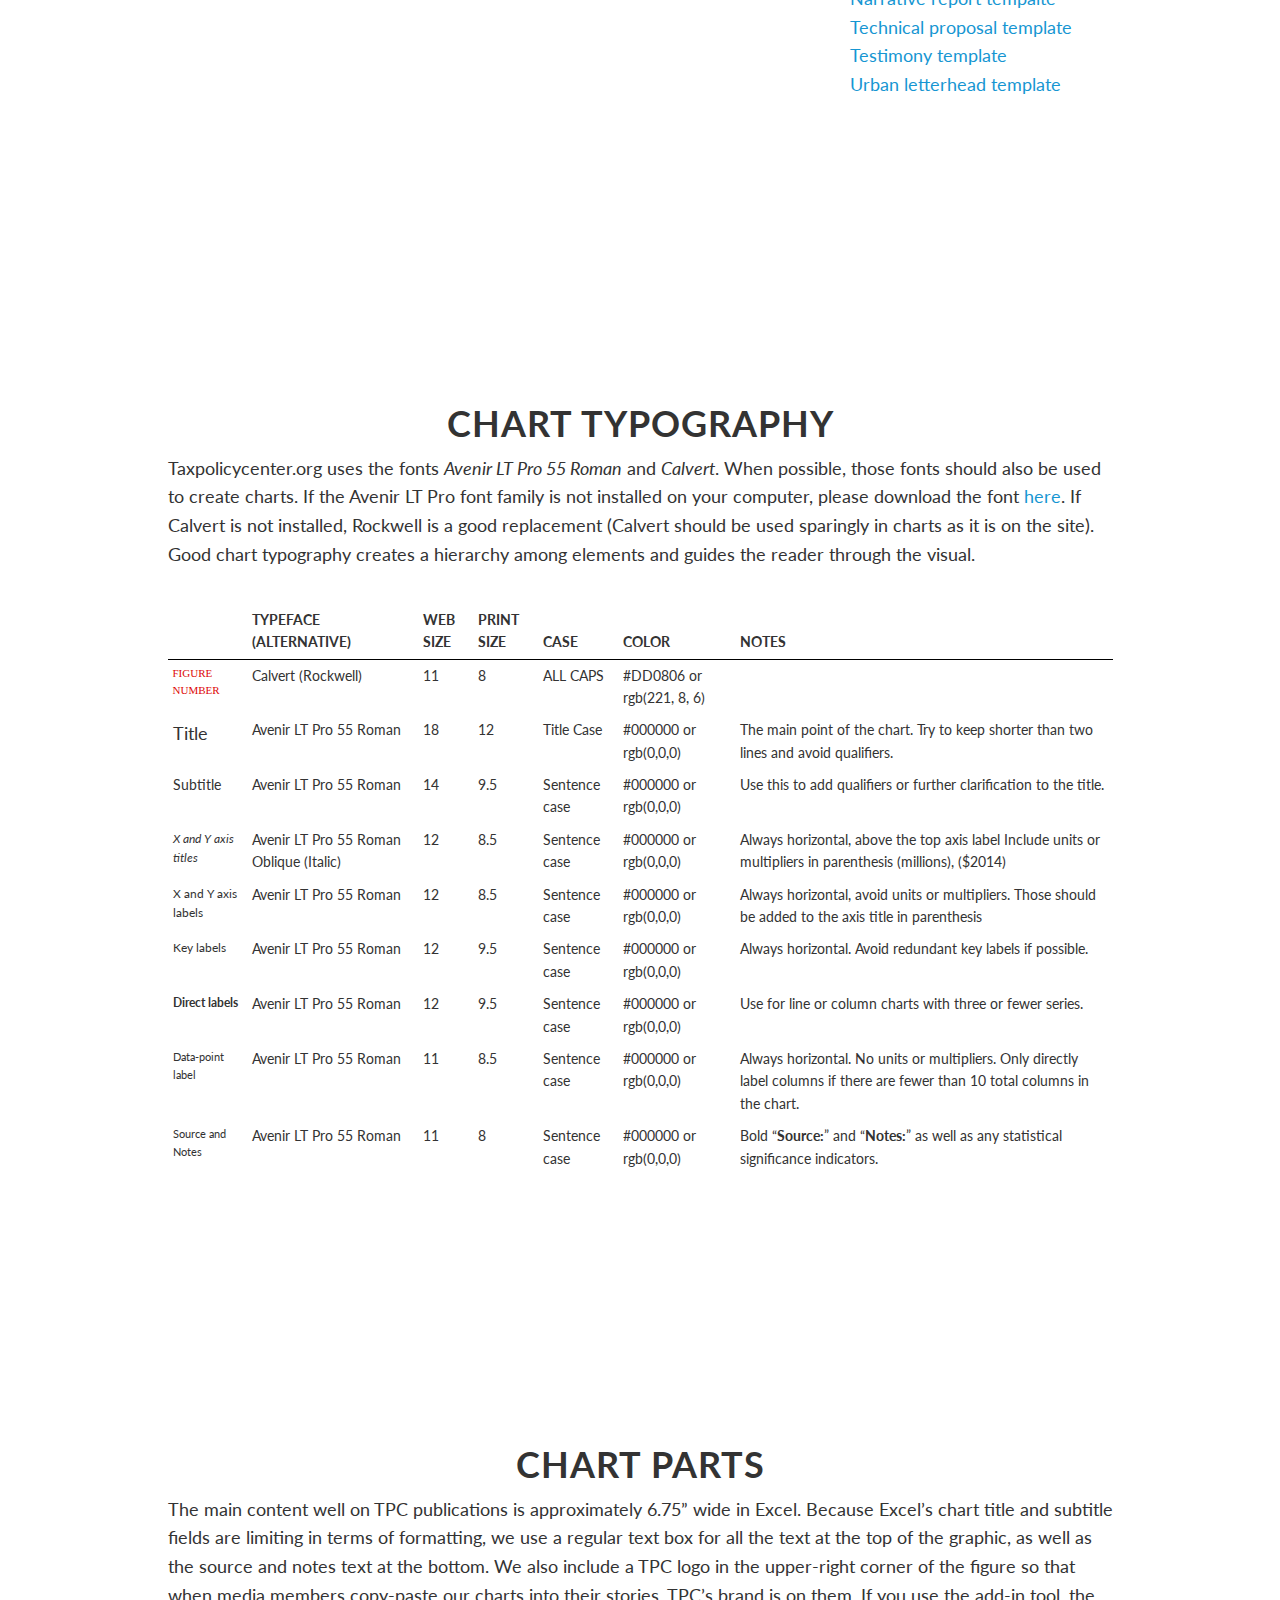
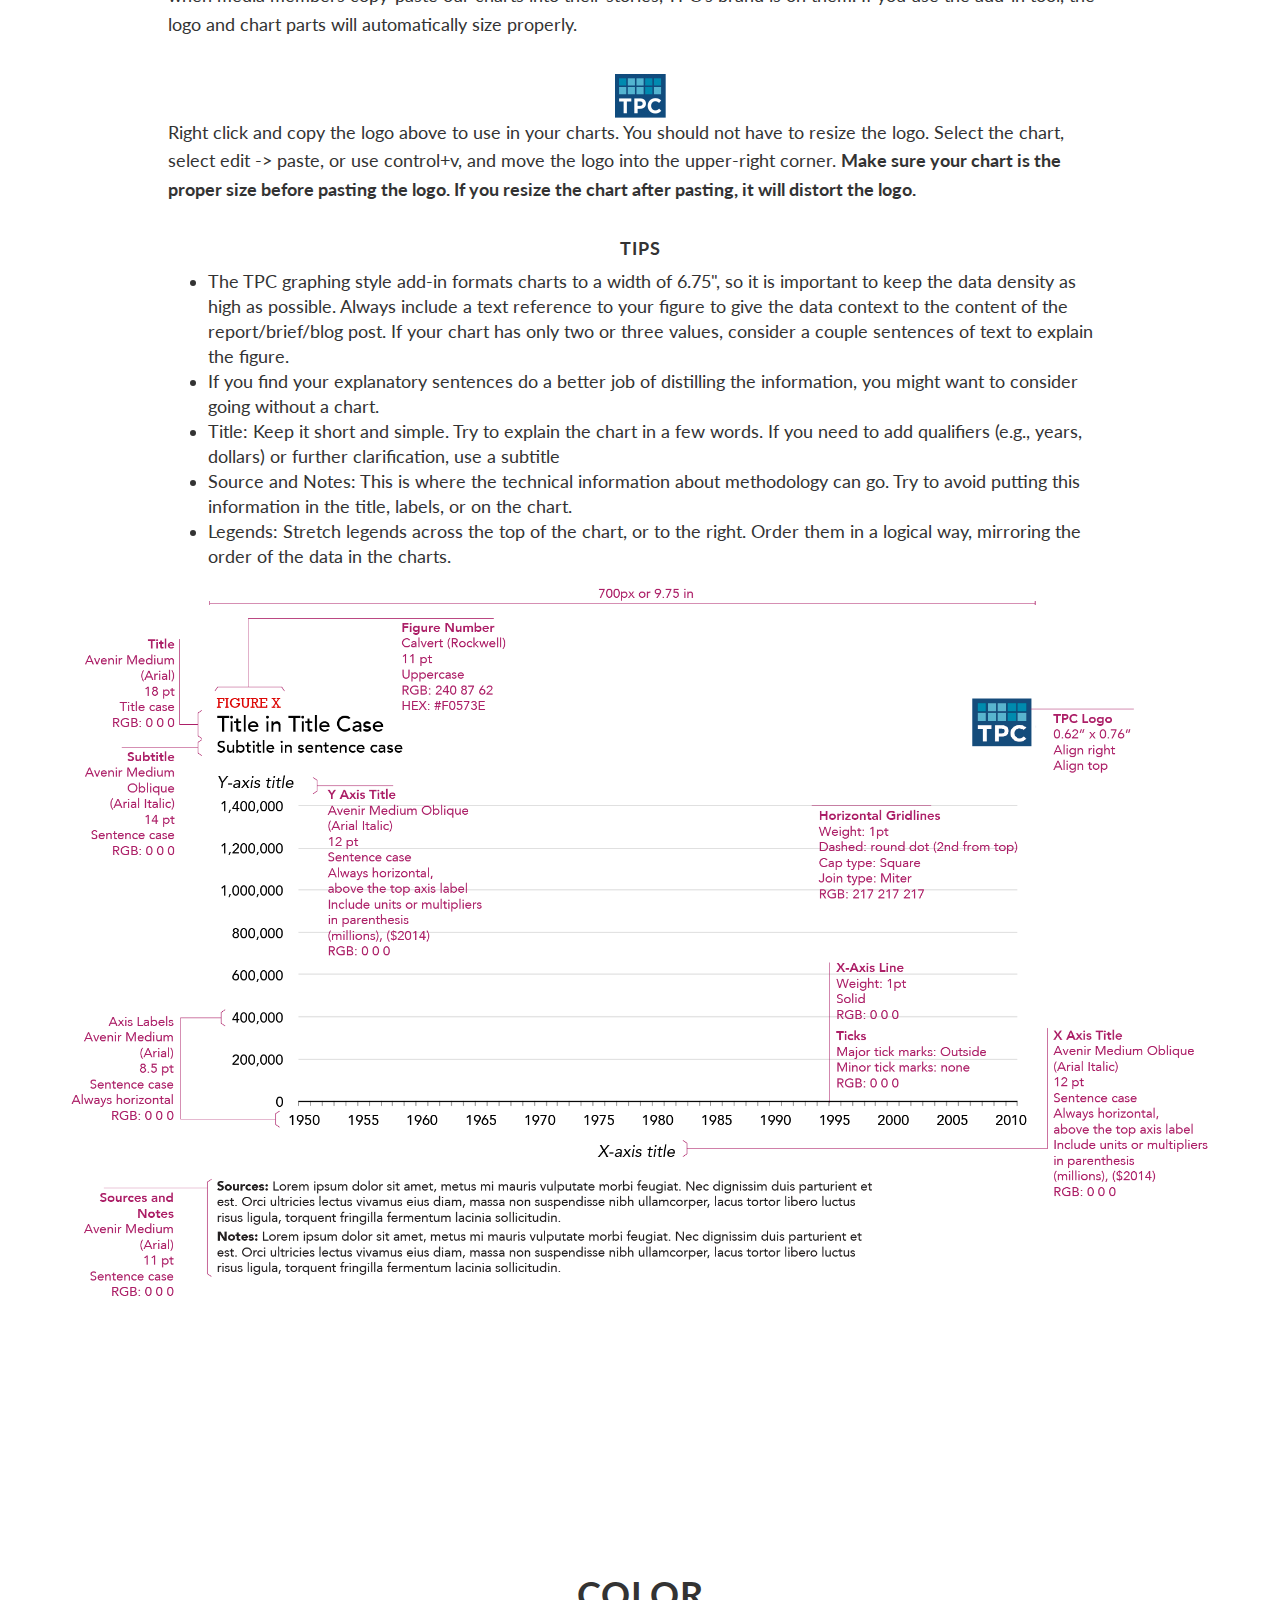
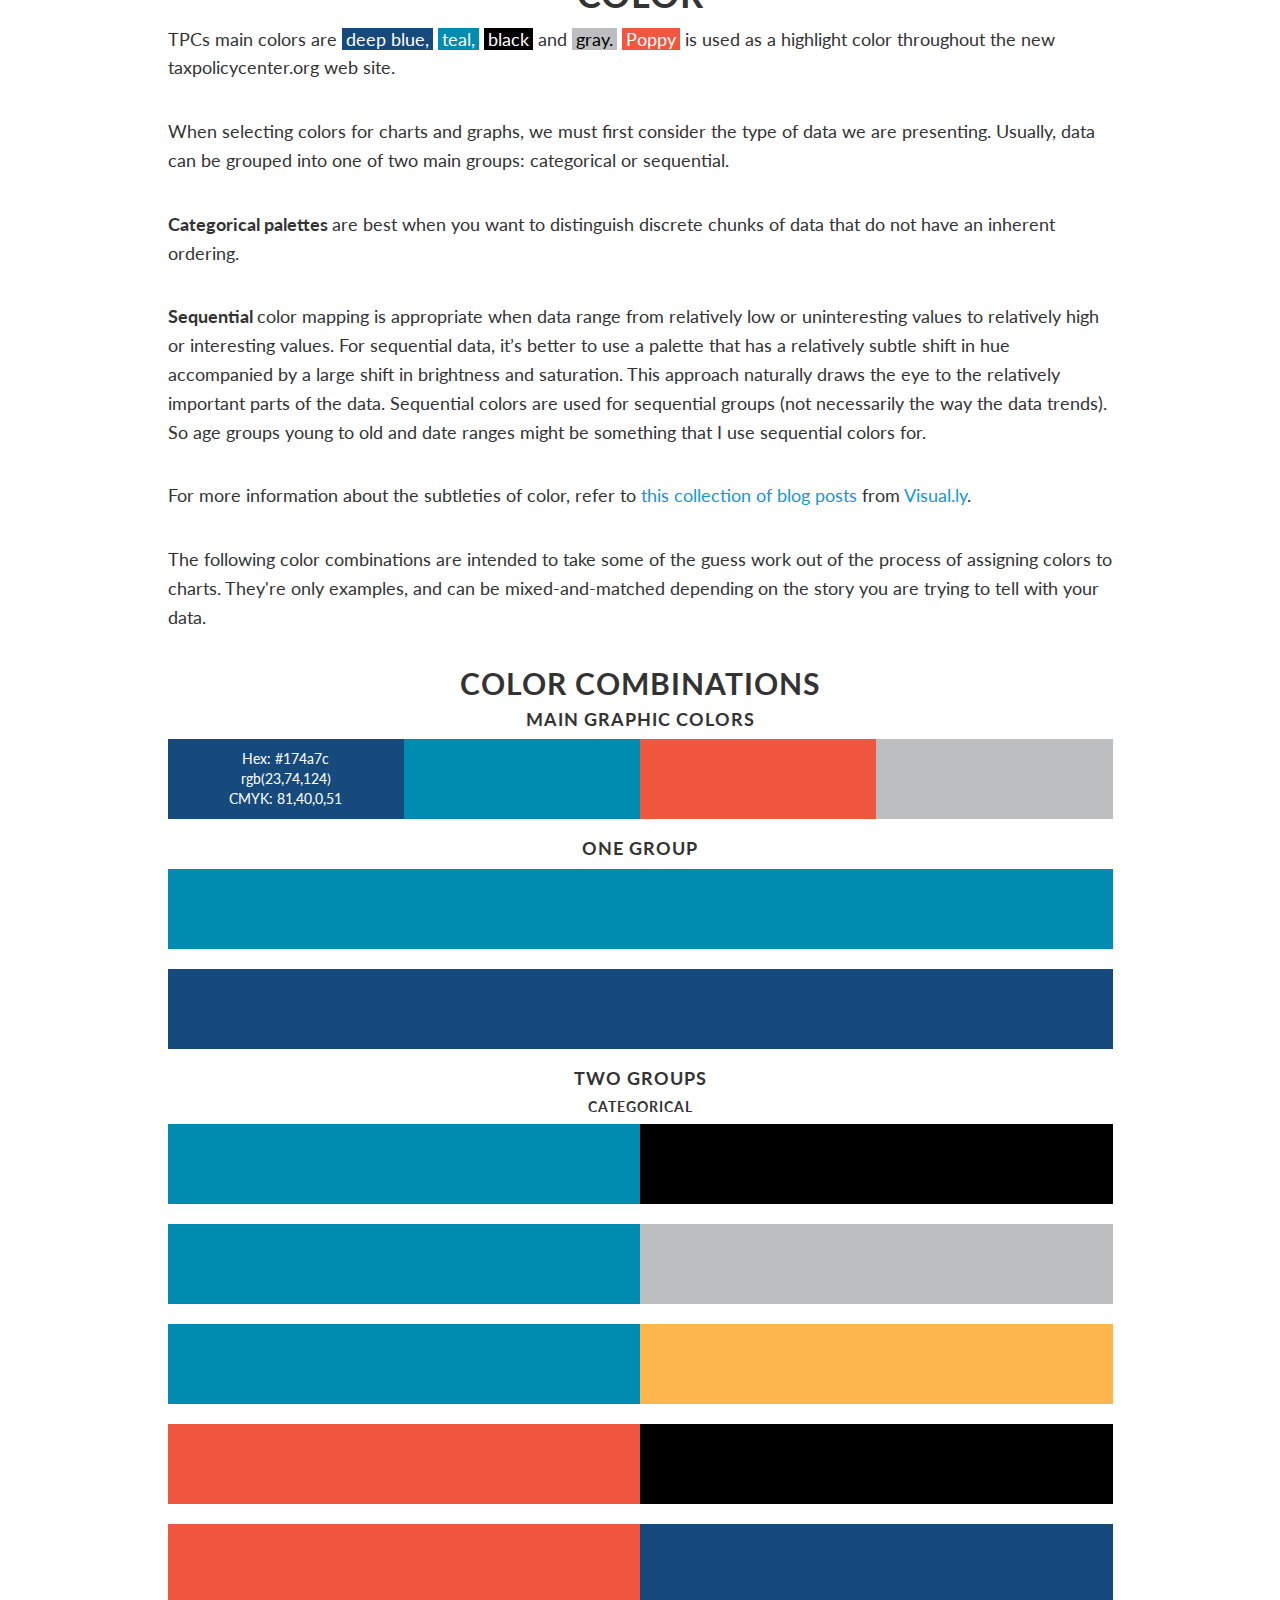
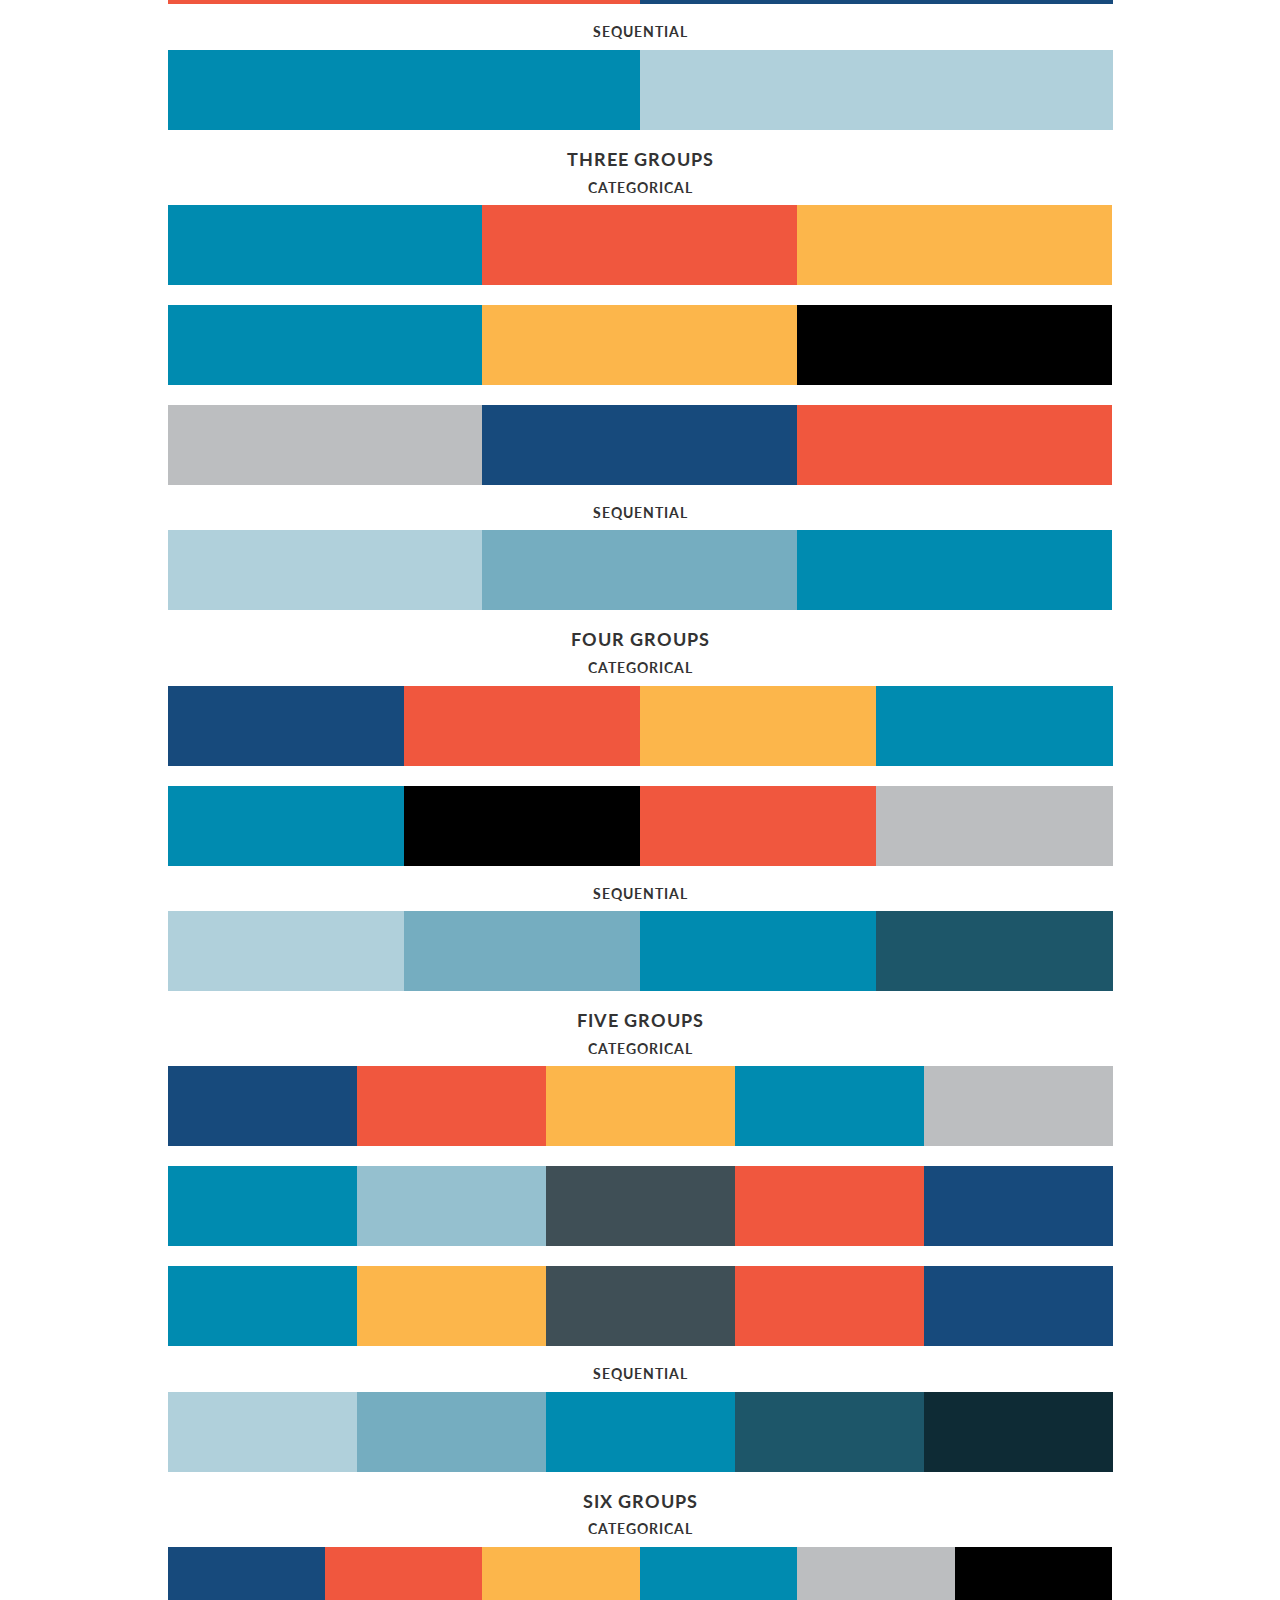
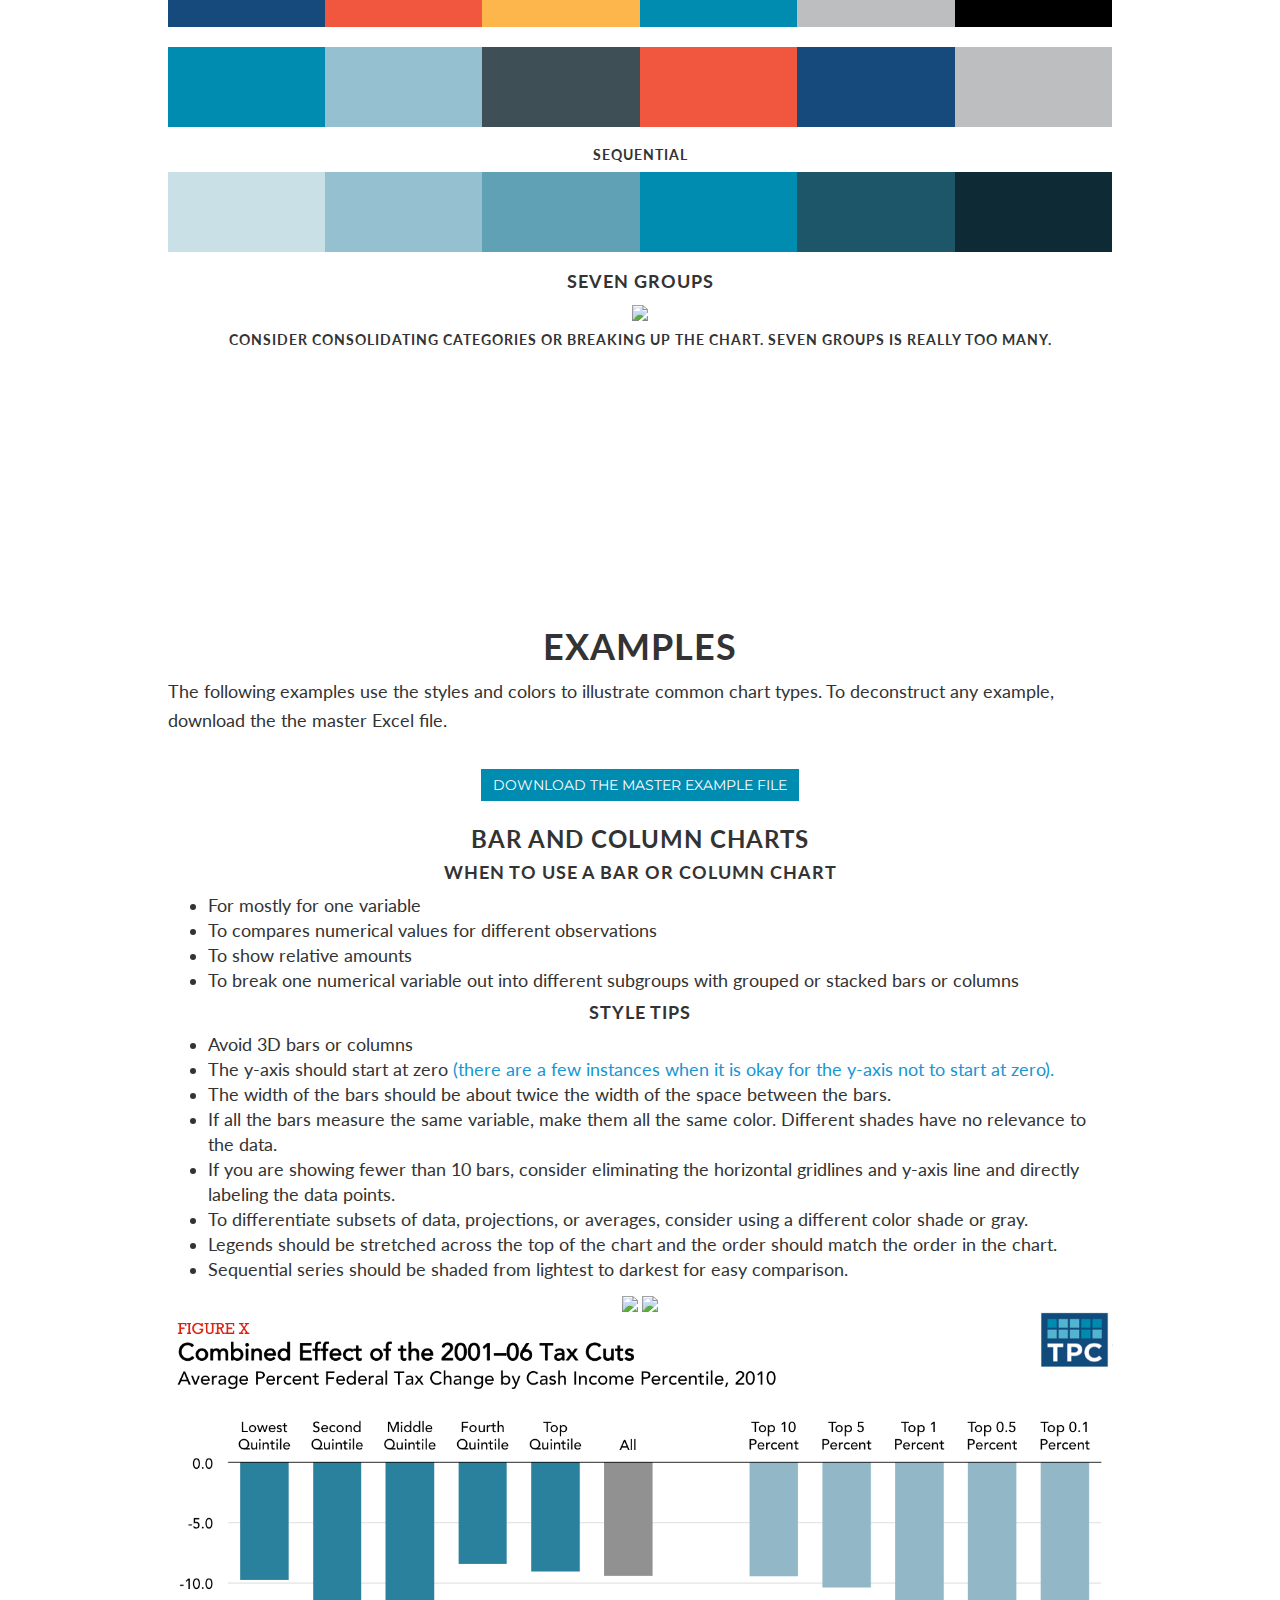
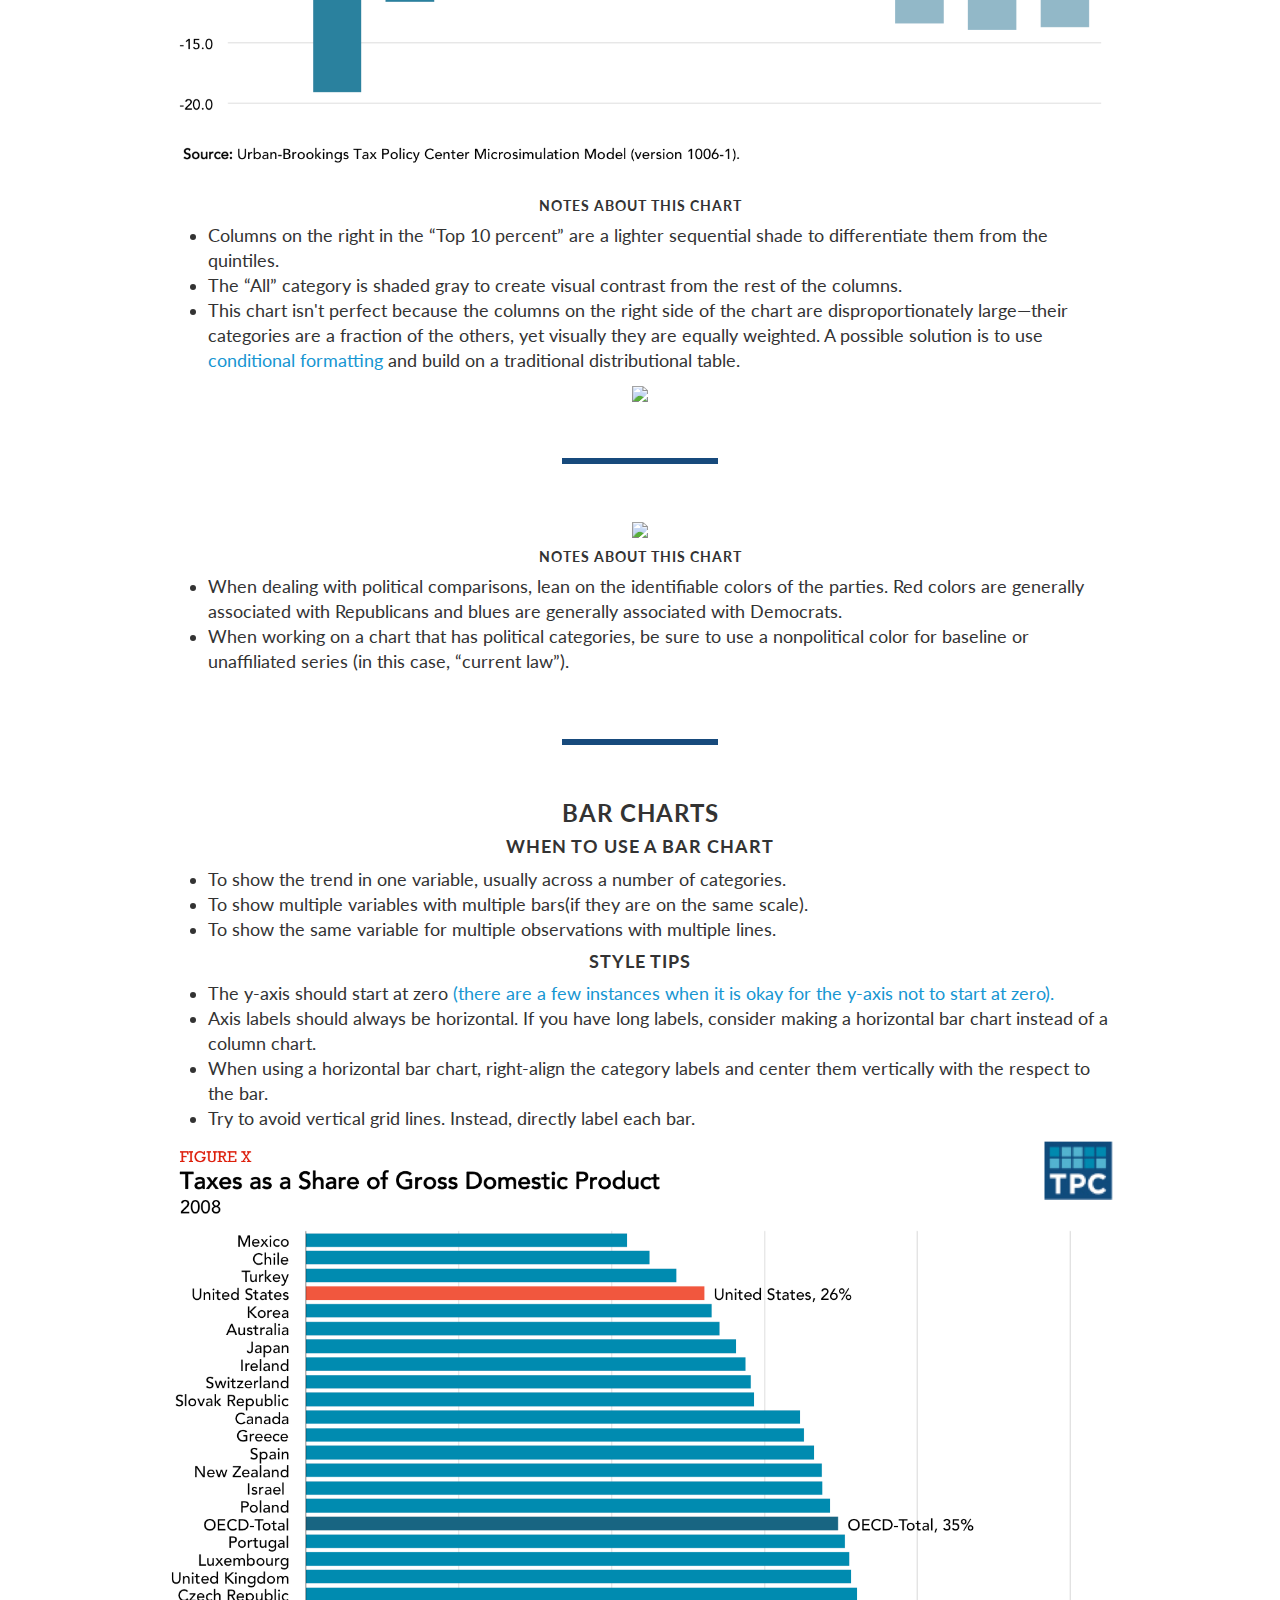
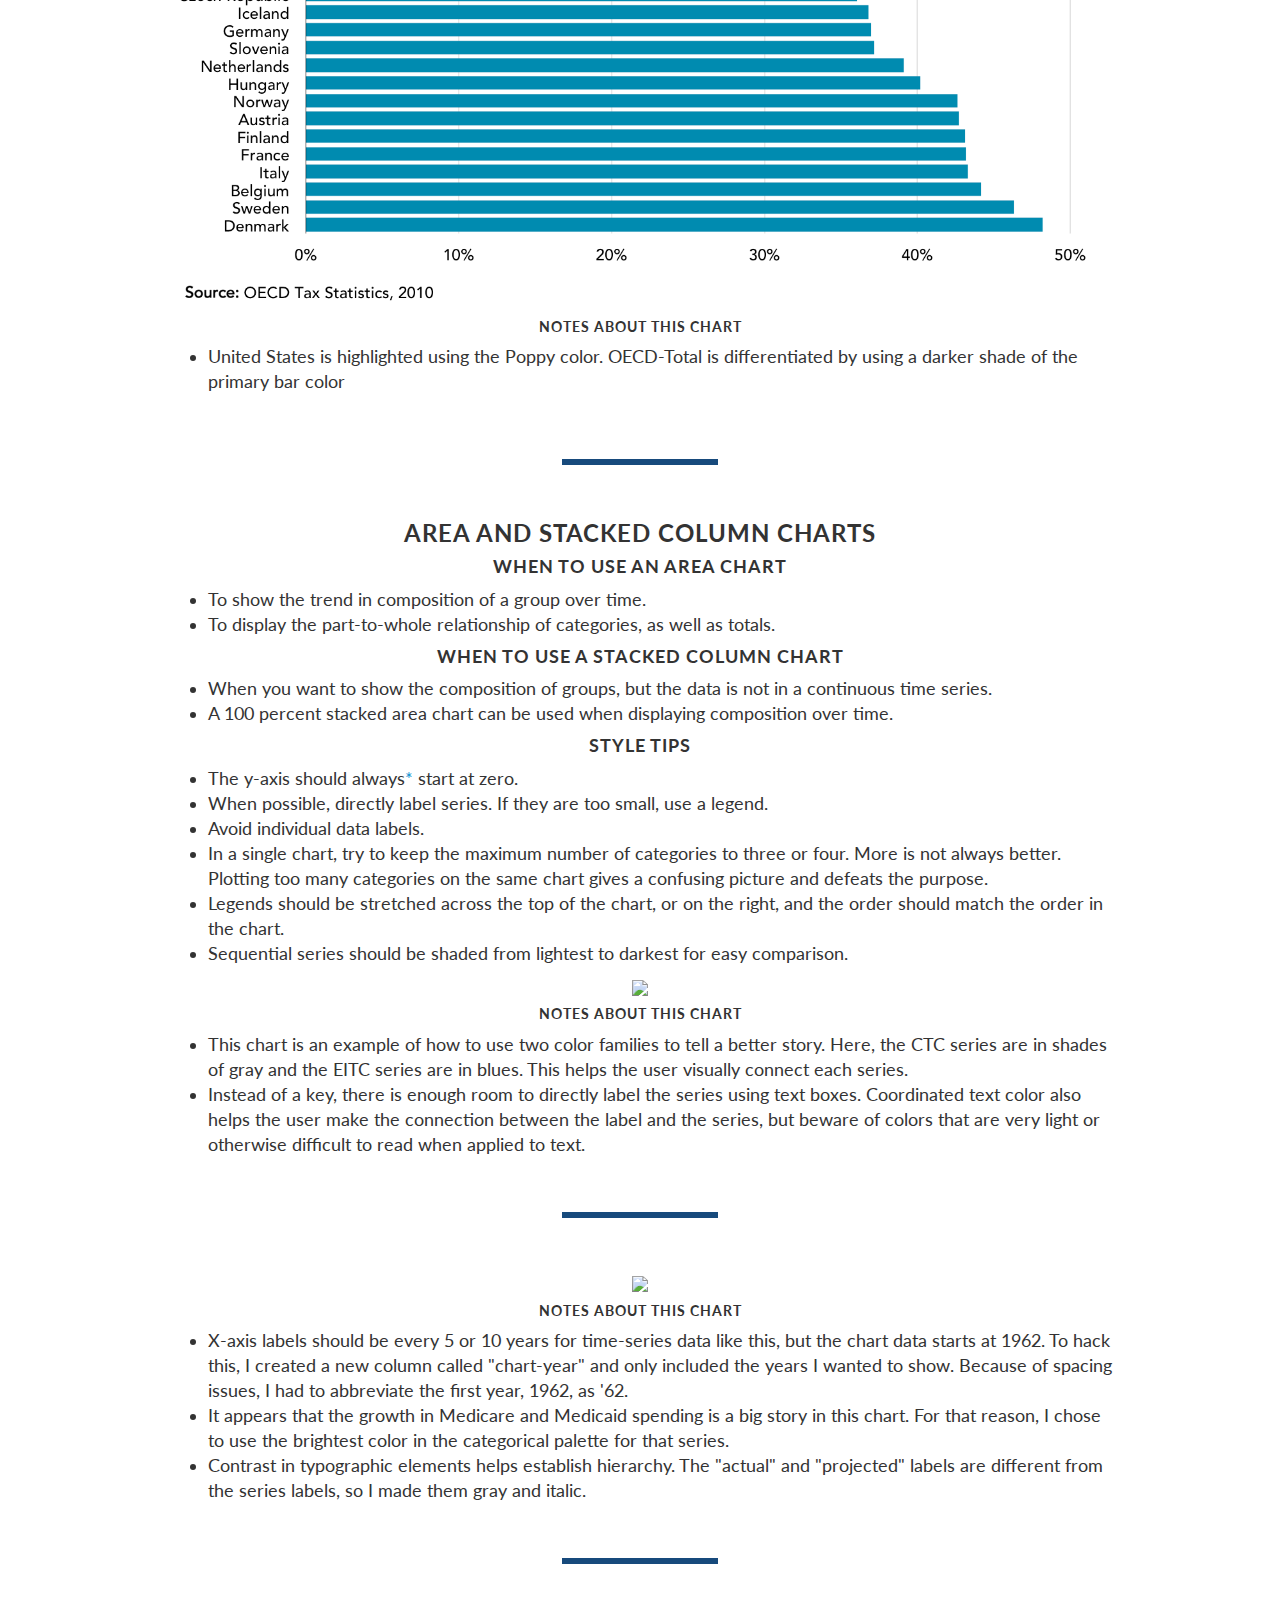
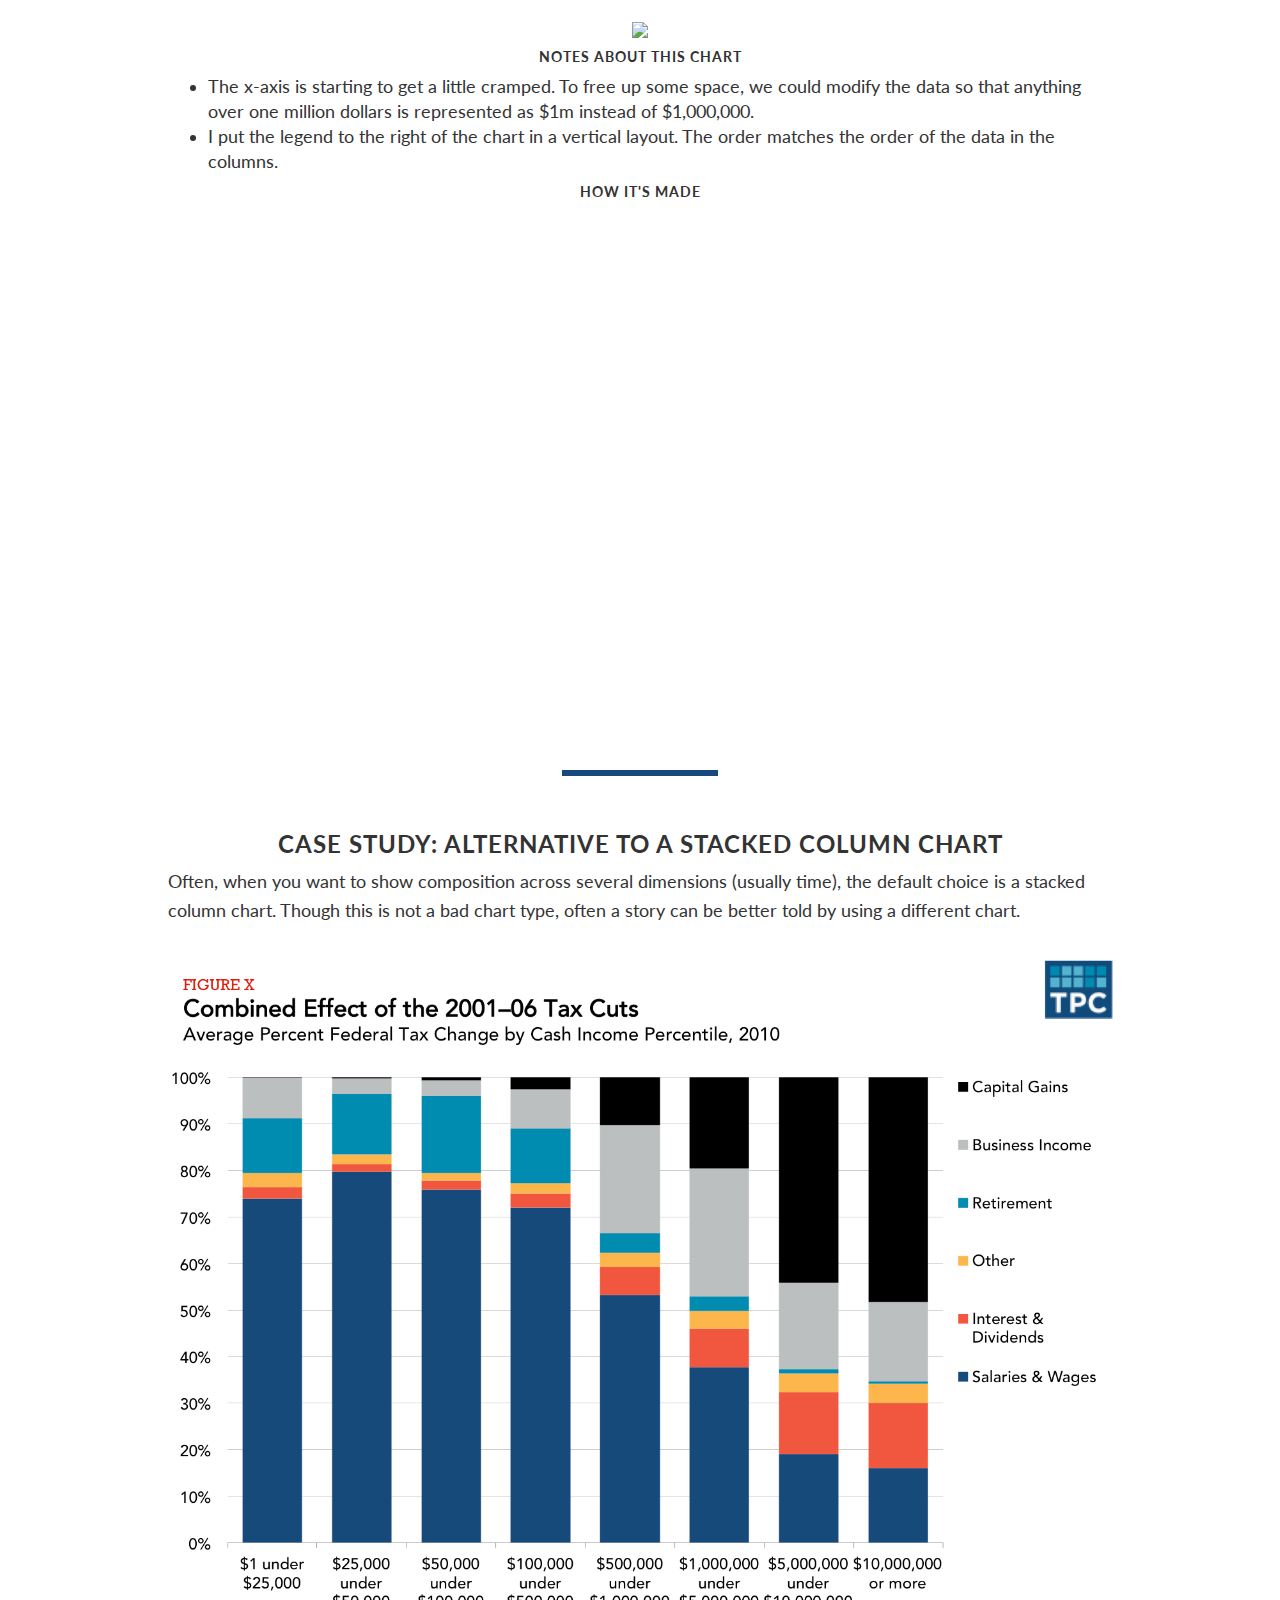
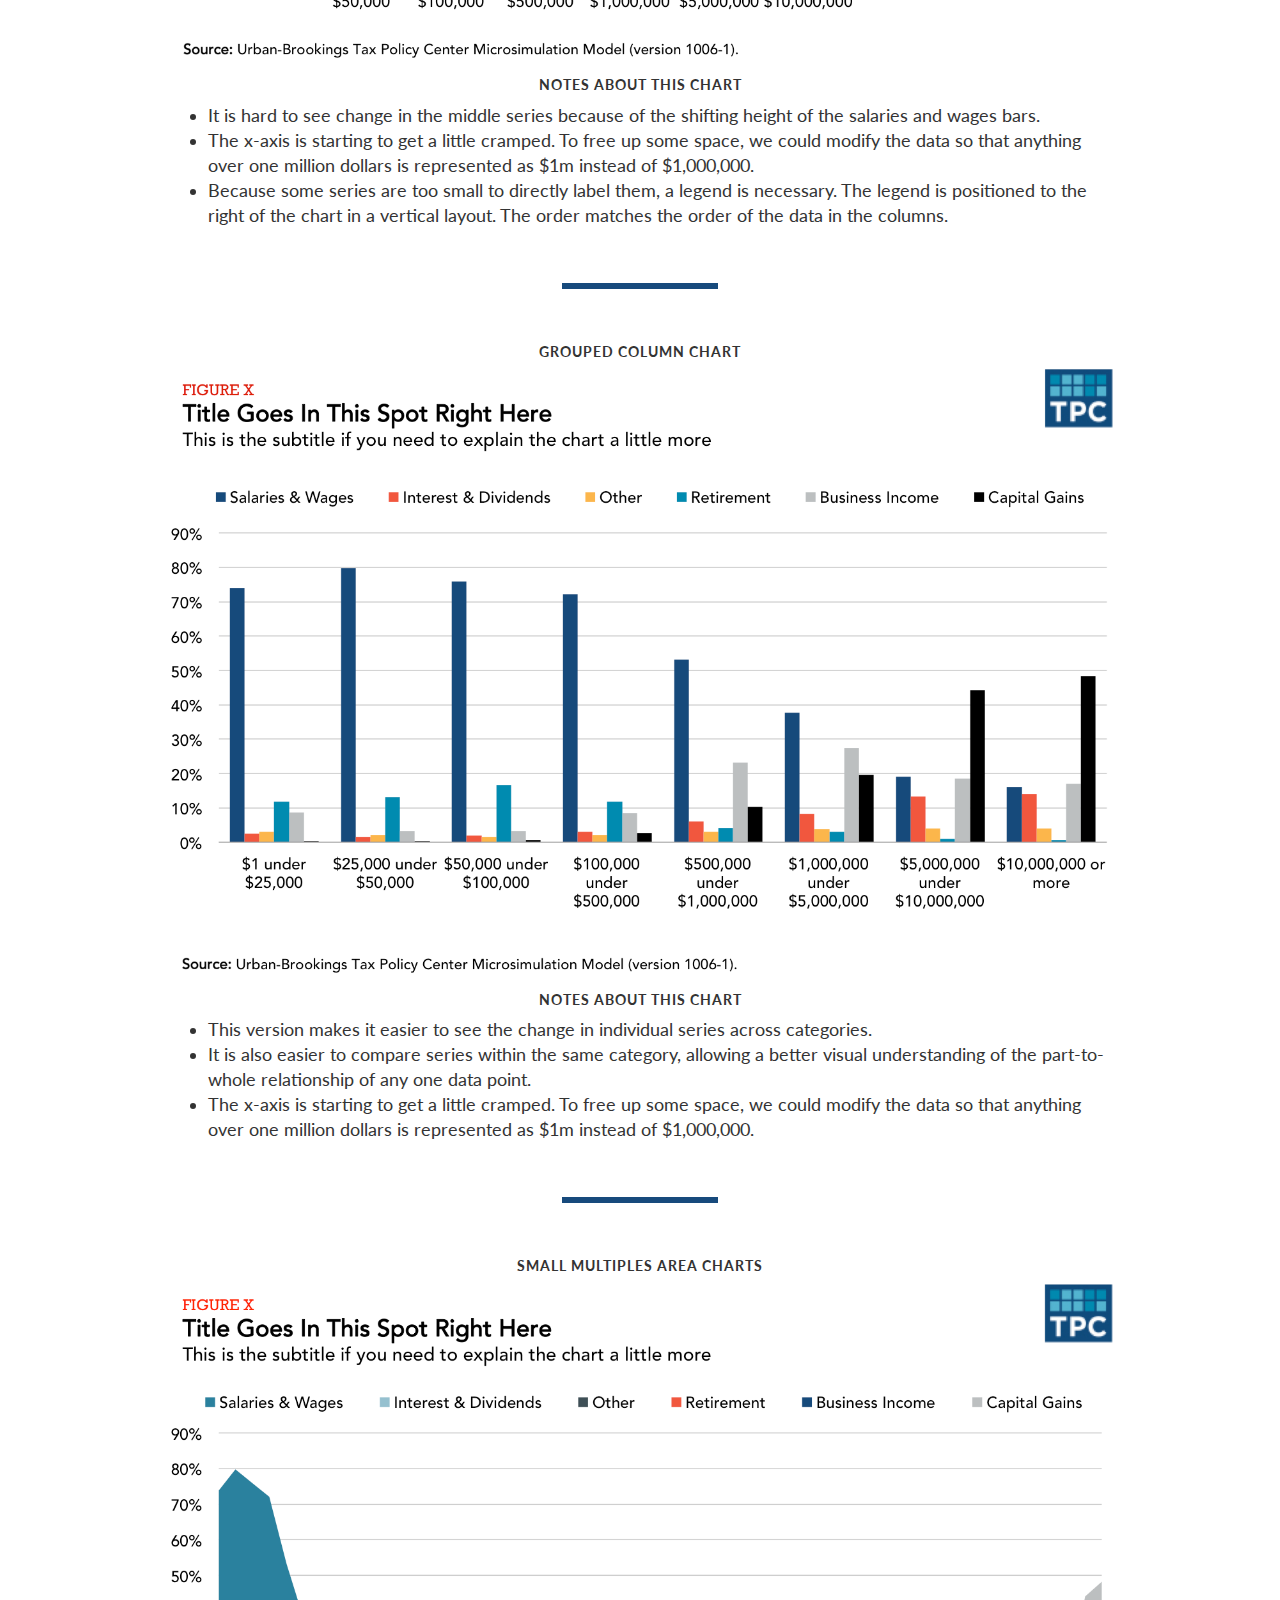
==== commit 677b4edc: "Template update" ====
--- a/public.html
+++ b/public.html
@@ -140,8 +140,8 @@
                         <img src="img/templateTiles-01.png" class="img-responsive" alt="" />
                     <div class="caption">
                             <div class="caption-content">
-                                <a href="templates/Blank_TPC_Powerpoint_Template_Slides_Light.potx
-                             ">PowerPoint template (light background)</a> <br>
+                              <a href="templates/tpc-presentation-full.potx">PowerPoint template (NEW 16x9 format)</a> <br>
+                                <a href="templates/Blank_TPC_Powerpoint_Template_Slides_Light.potx">PowerPoint template (light background)</a> <br>
                                   <a href="templates/Blank_TPC_Powerpoint_Template_Slides_Dark.potx">PowerPoint template (dark background)</a><br>
                                    <a href="templates/EditableMapforTPC.pptx">PowerPoint template (USA Map Template)</a><br>
                                                            </div>
@@ -171,8 +171,11 @@
                         <img src="img/templateTiles-03.png" class="img-responsive" alt="" />
                     <div class="caption">
                             <div class="caption-content">
-                                <p><a href="templates/Short_Research_Report_Template.dotx">Short research report template</a><br>
-                                  <a href="templates/Long_Research_Report_Template.dotx">Long research report template</a><br>
+                                <p><a href="templates/TPC_Short_Research_Report_Template.dotx">Short research report template (>10 pages)</a><br>
+                                  <a href="templates/TPC_Long_Research_Report_Template.dotx">Long research report template (>25 pages)</a><br>
+                                  <a href="templates/TPC_Brief_1-Column_Template.dotx">One column brief template (10 pages or fewer)</a><br>
+                                   <a href="templates/TPC_Brief 3-Column_Template.dotx">Three column brief template</a><br>
+                                   <a href="templates/TPC_Narrative_Report_Template.dotx">Narrative report tempalte</a><br>
                                   <a href="templates/Technical_Proposal_Template.dotx"> Technical proposal template</a><br>
                                   <a href="templates/Testimony.dotx"> Testimony template</a><br>
                                   <a href="templates/Urban_Letterhead.dotx"> Urban letterhead template</a><br>
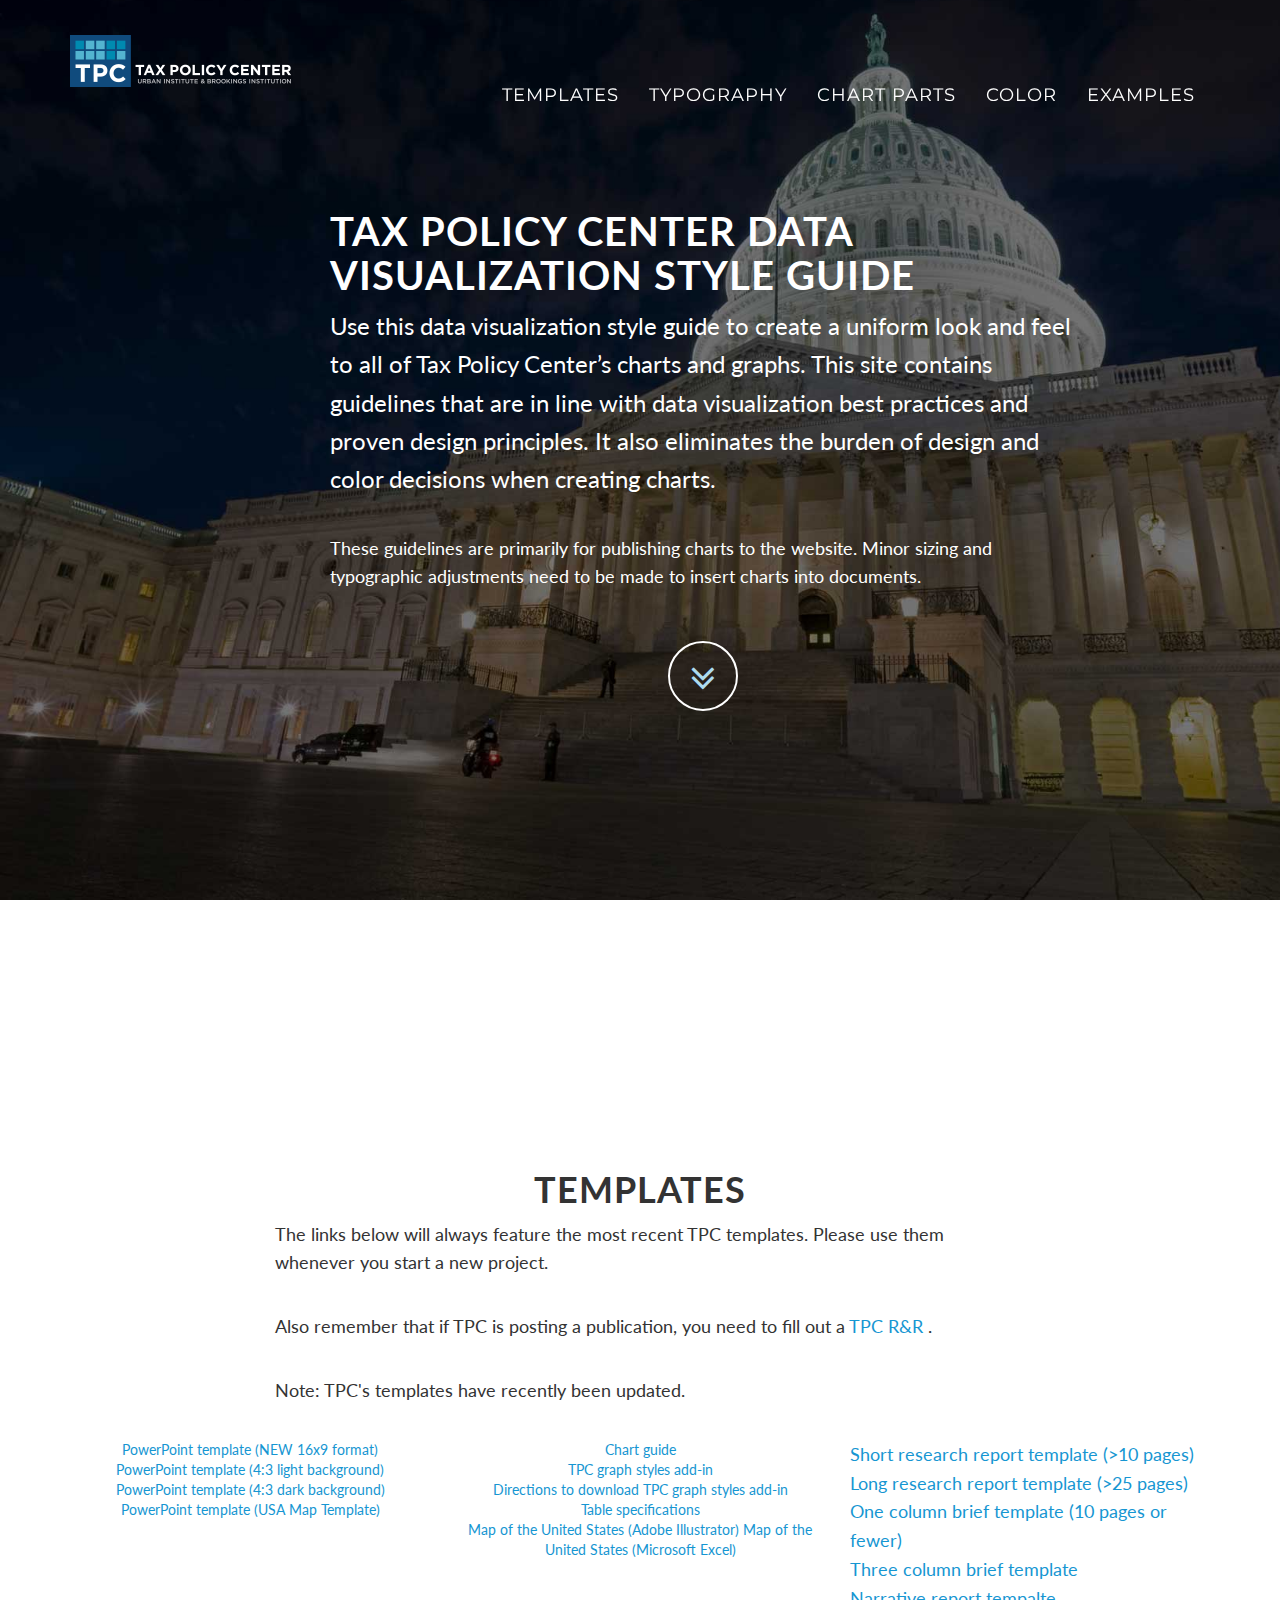
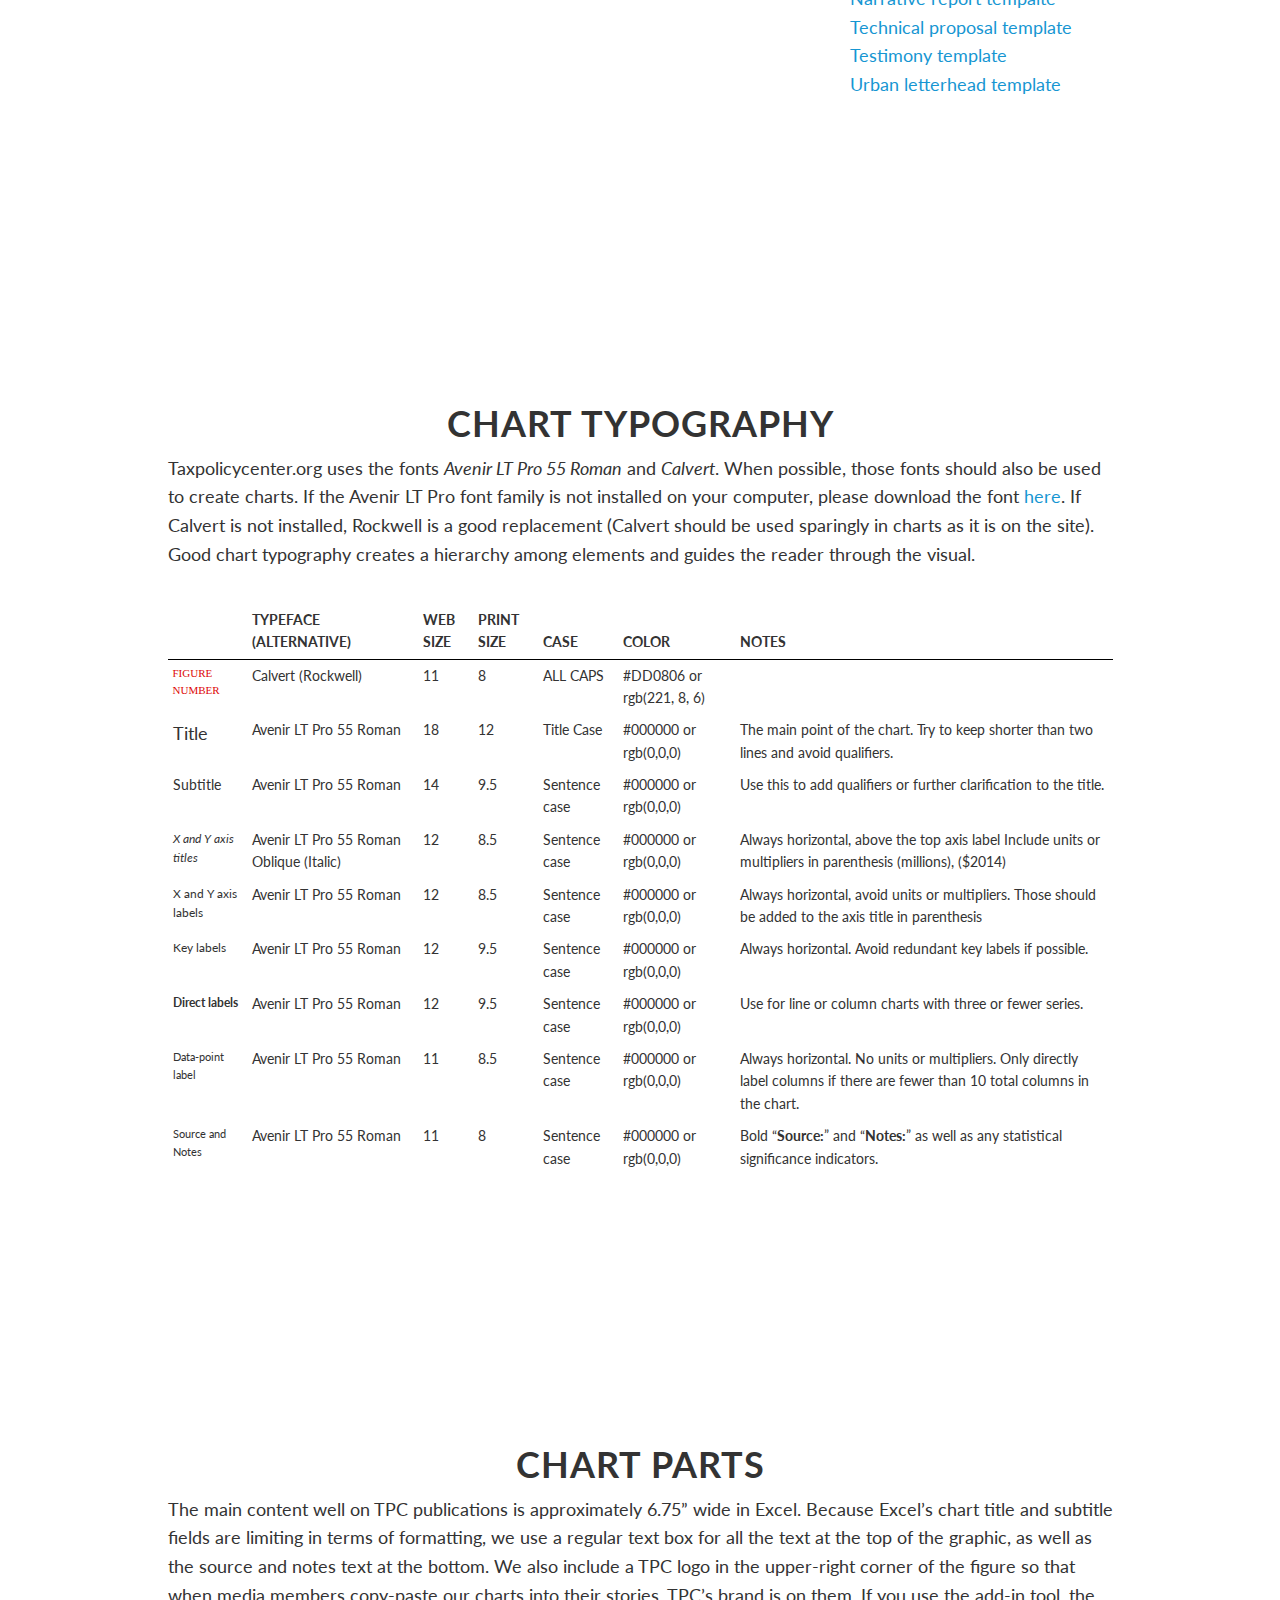
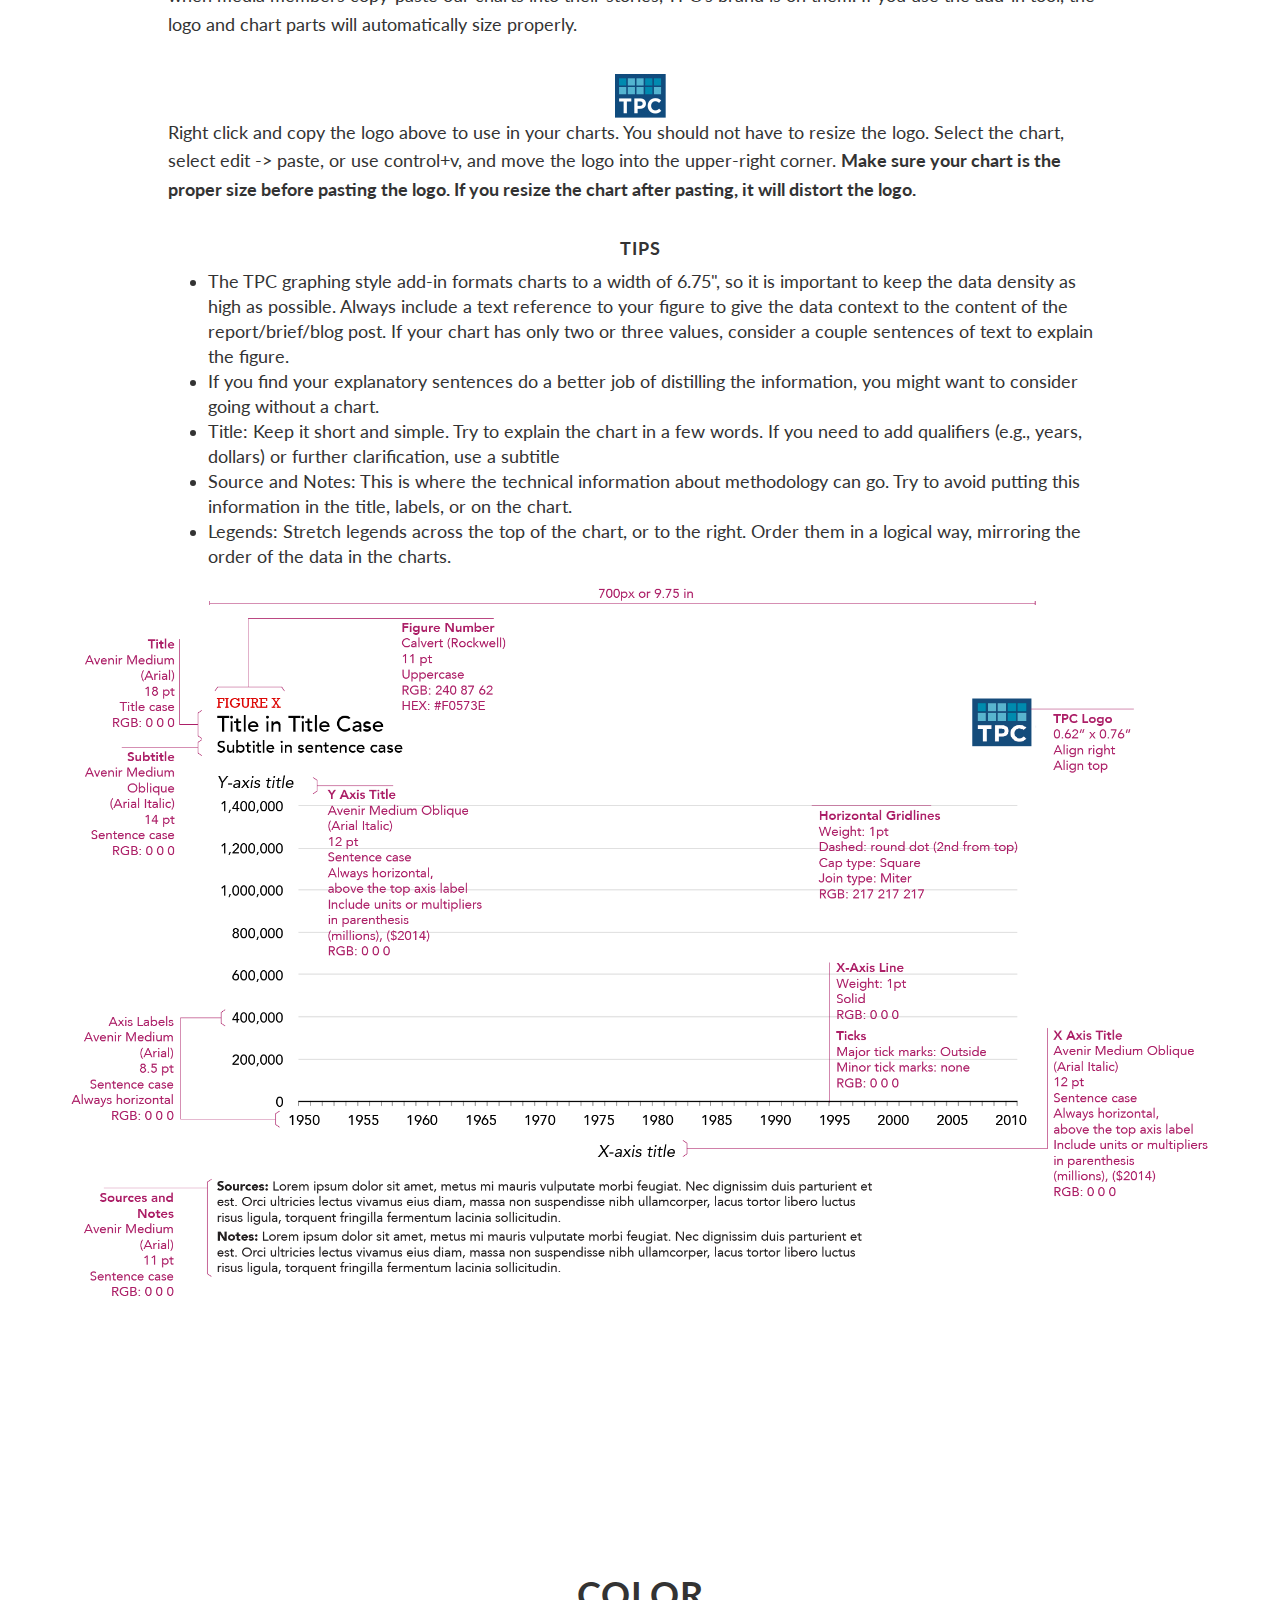
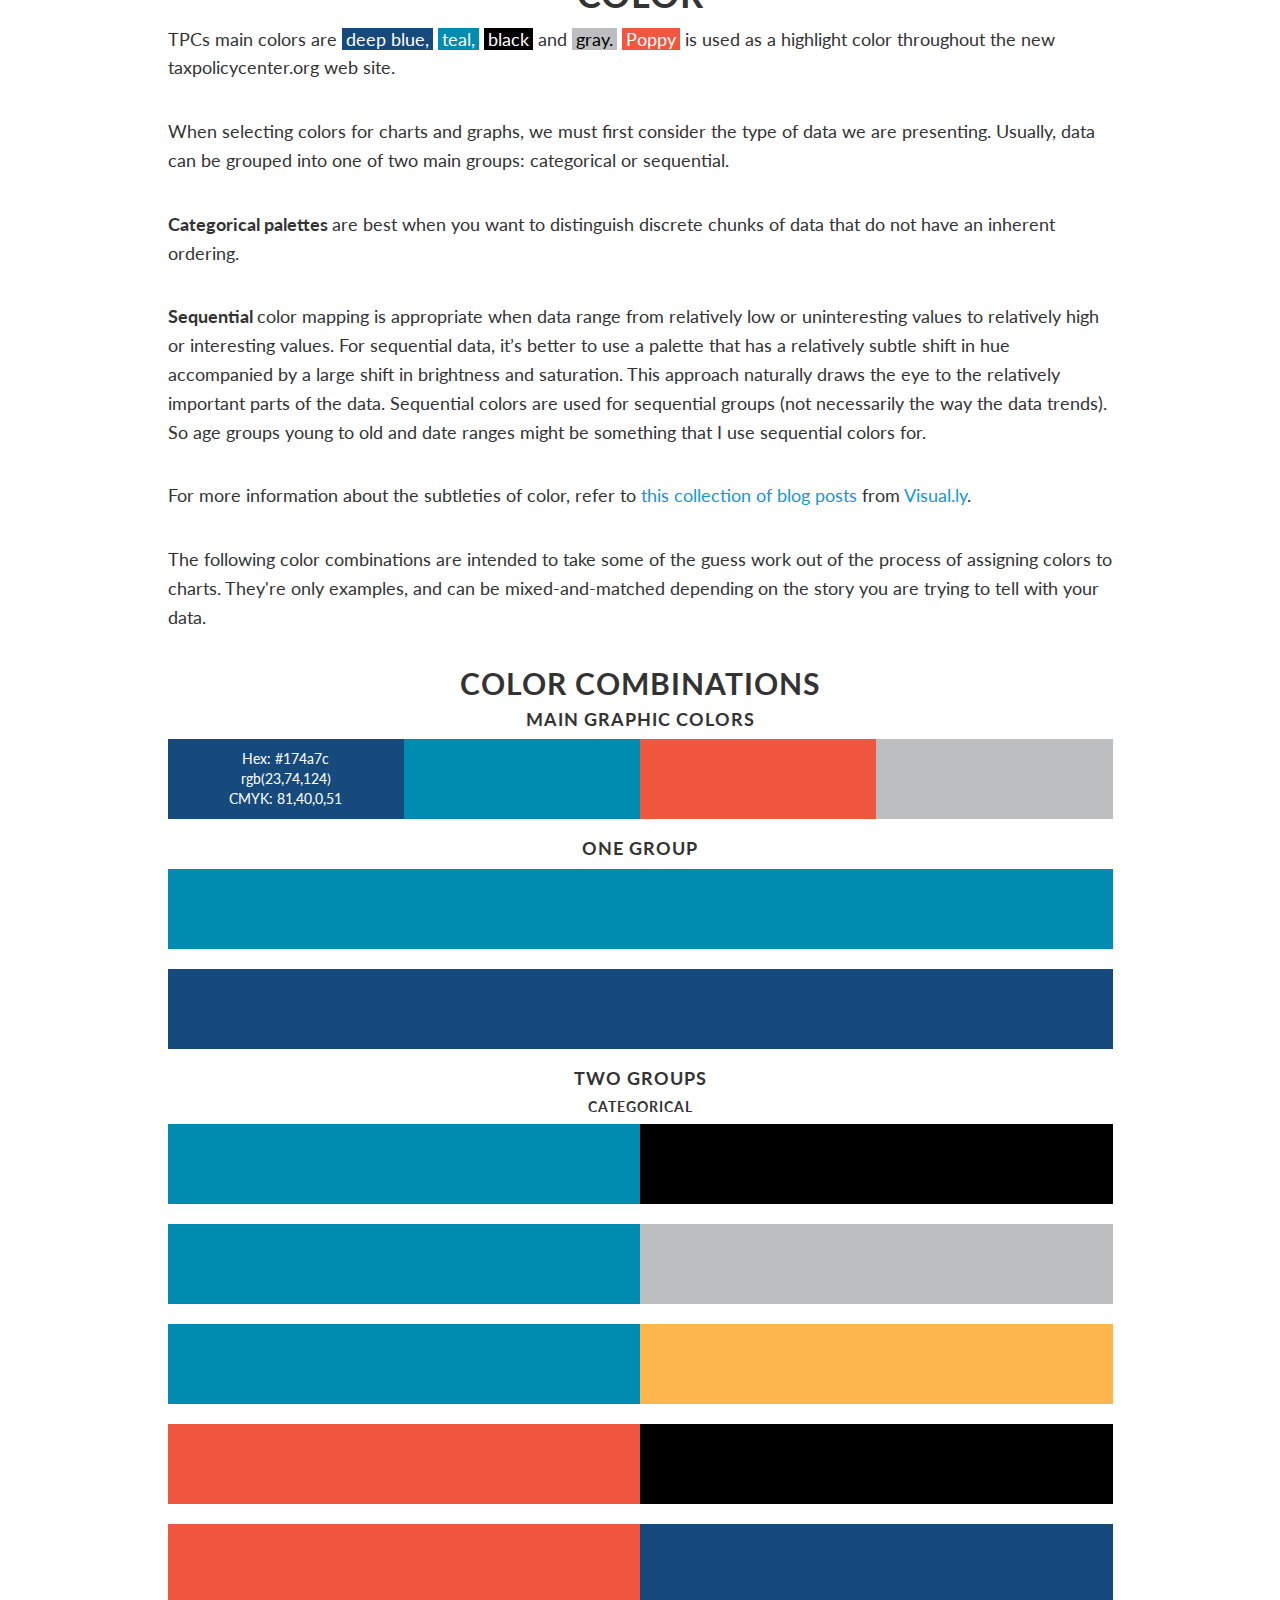
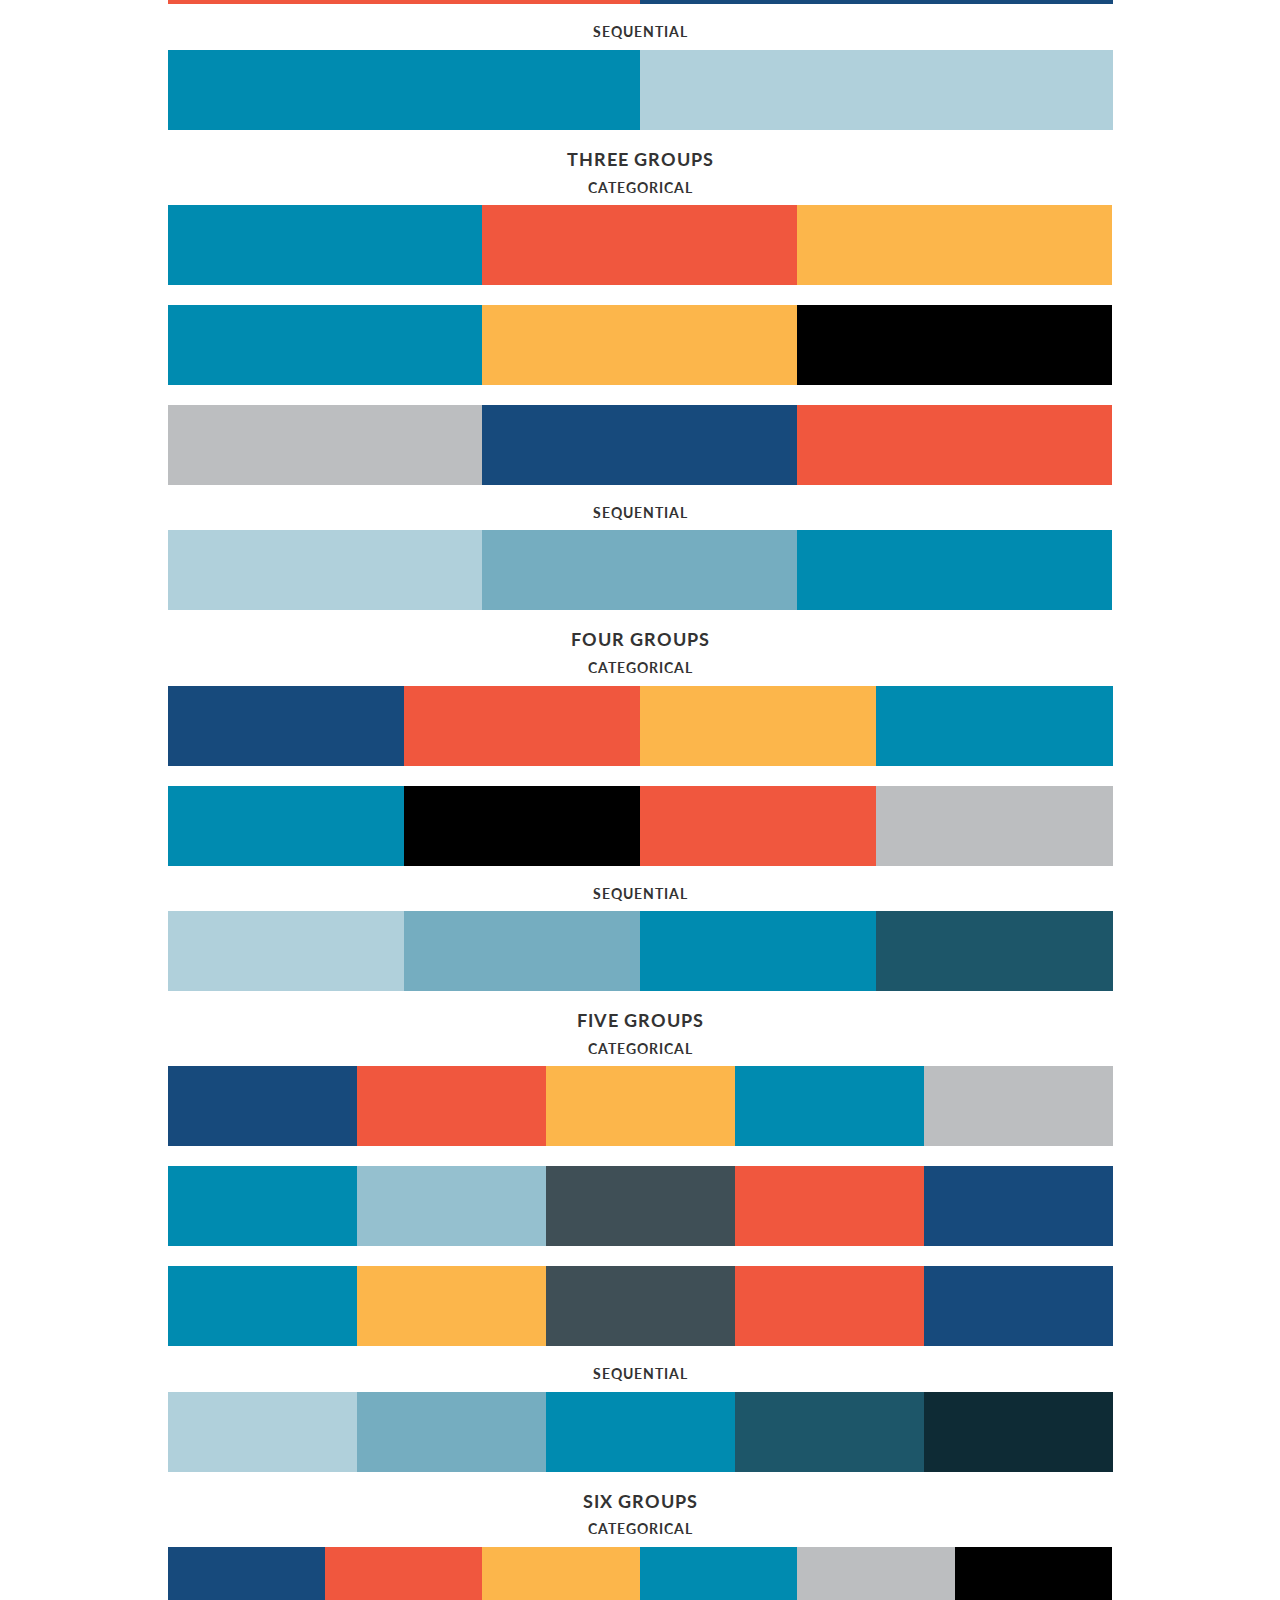
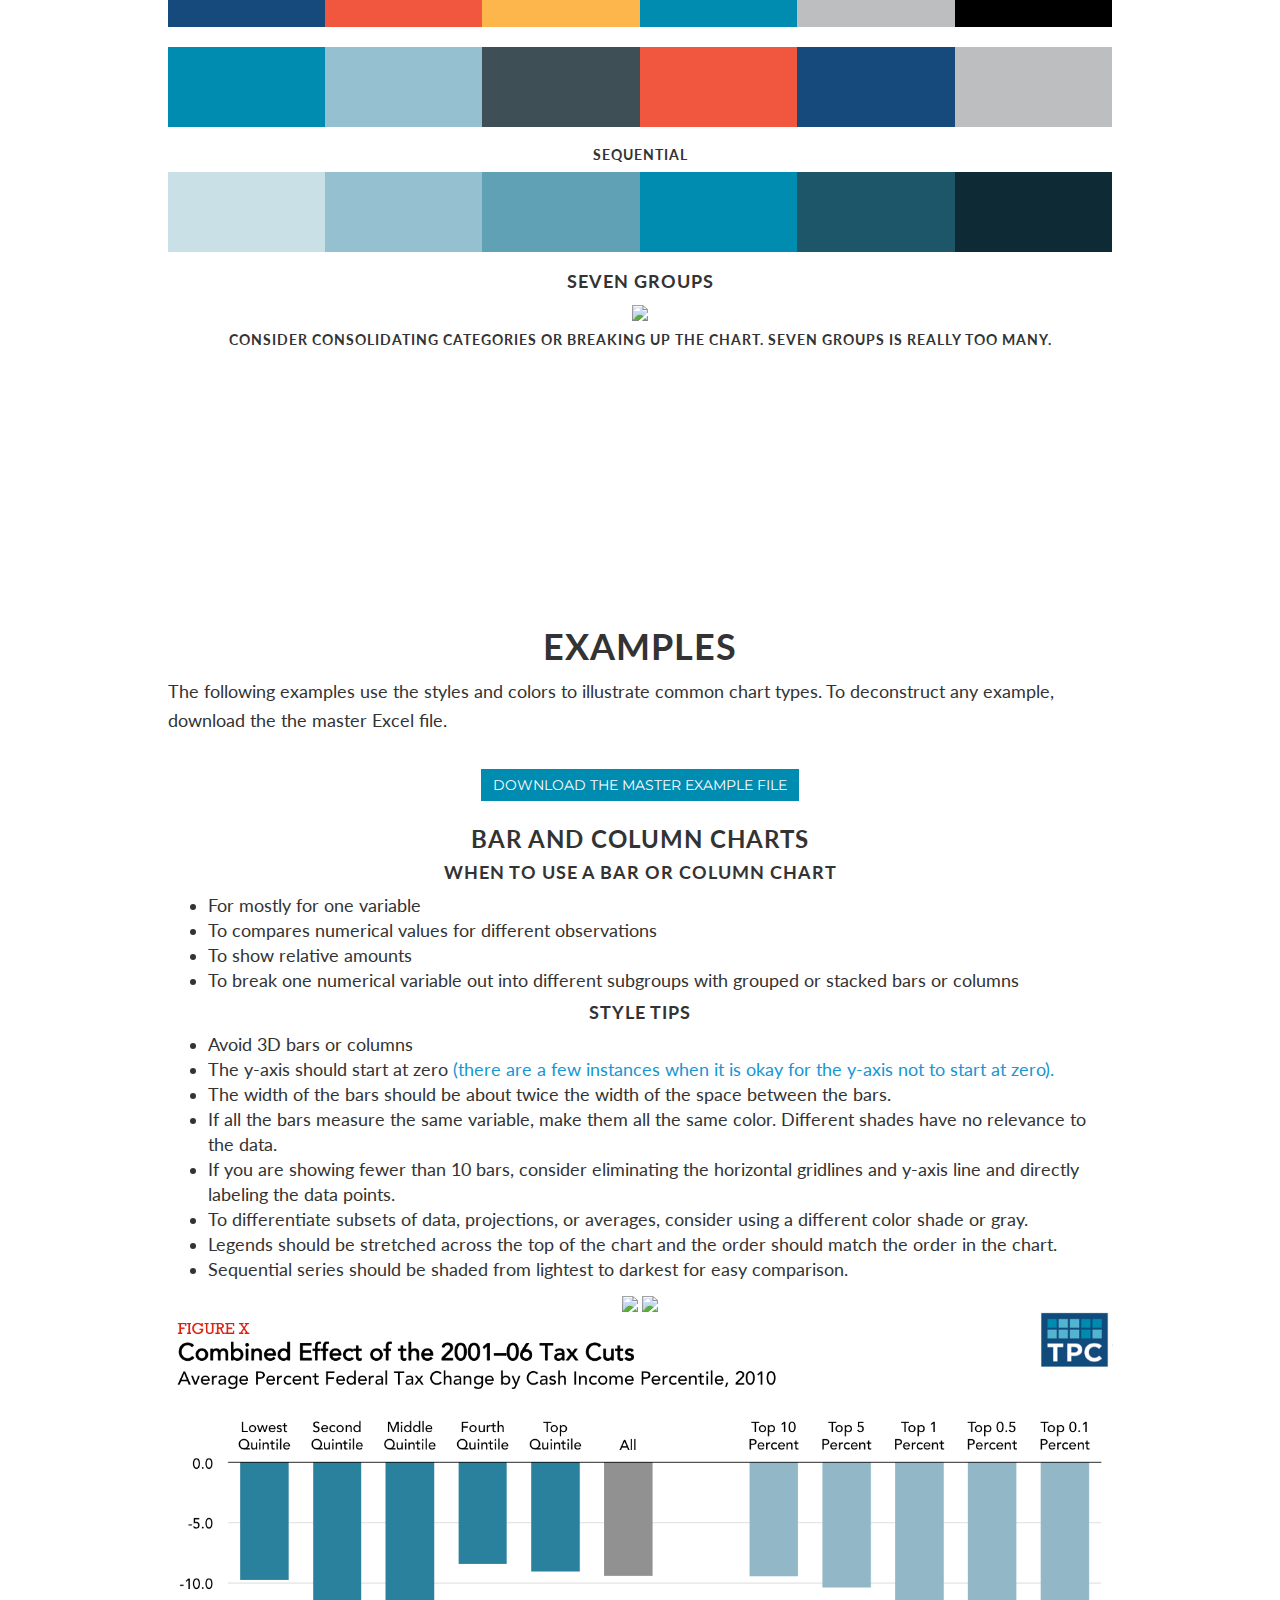
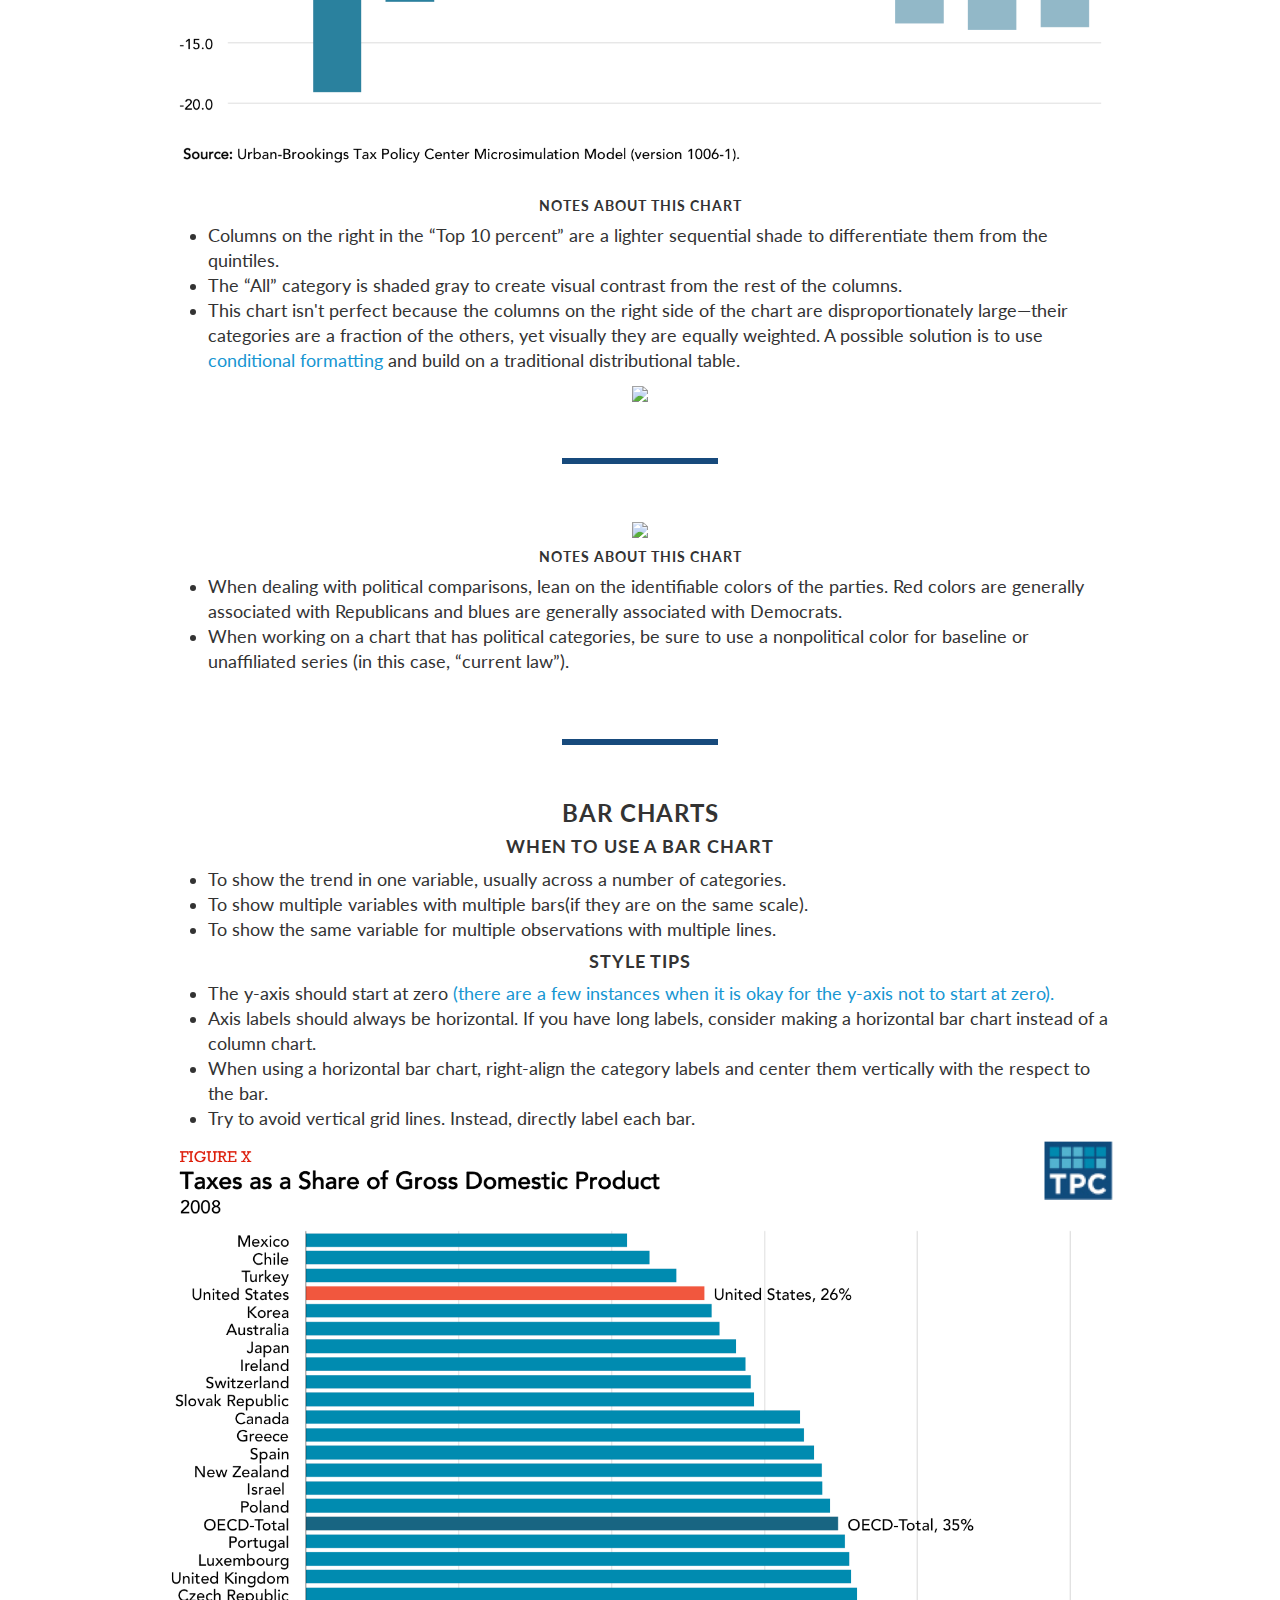
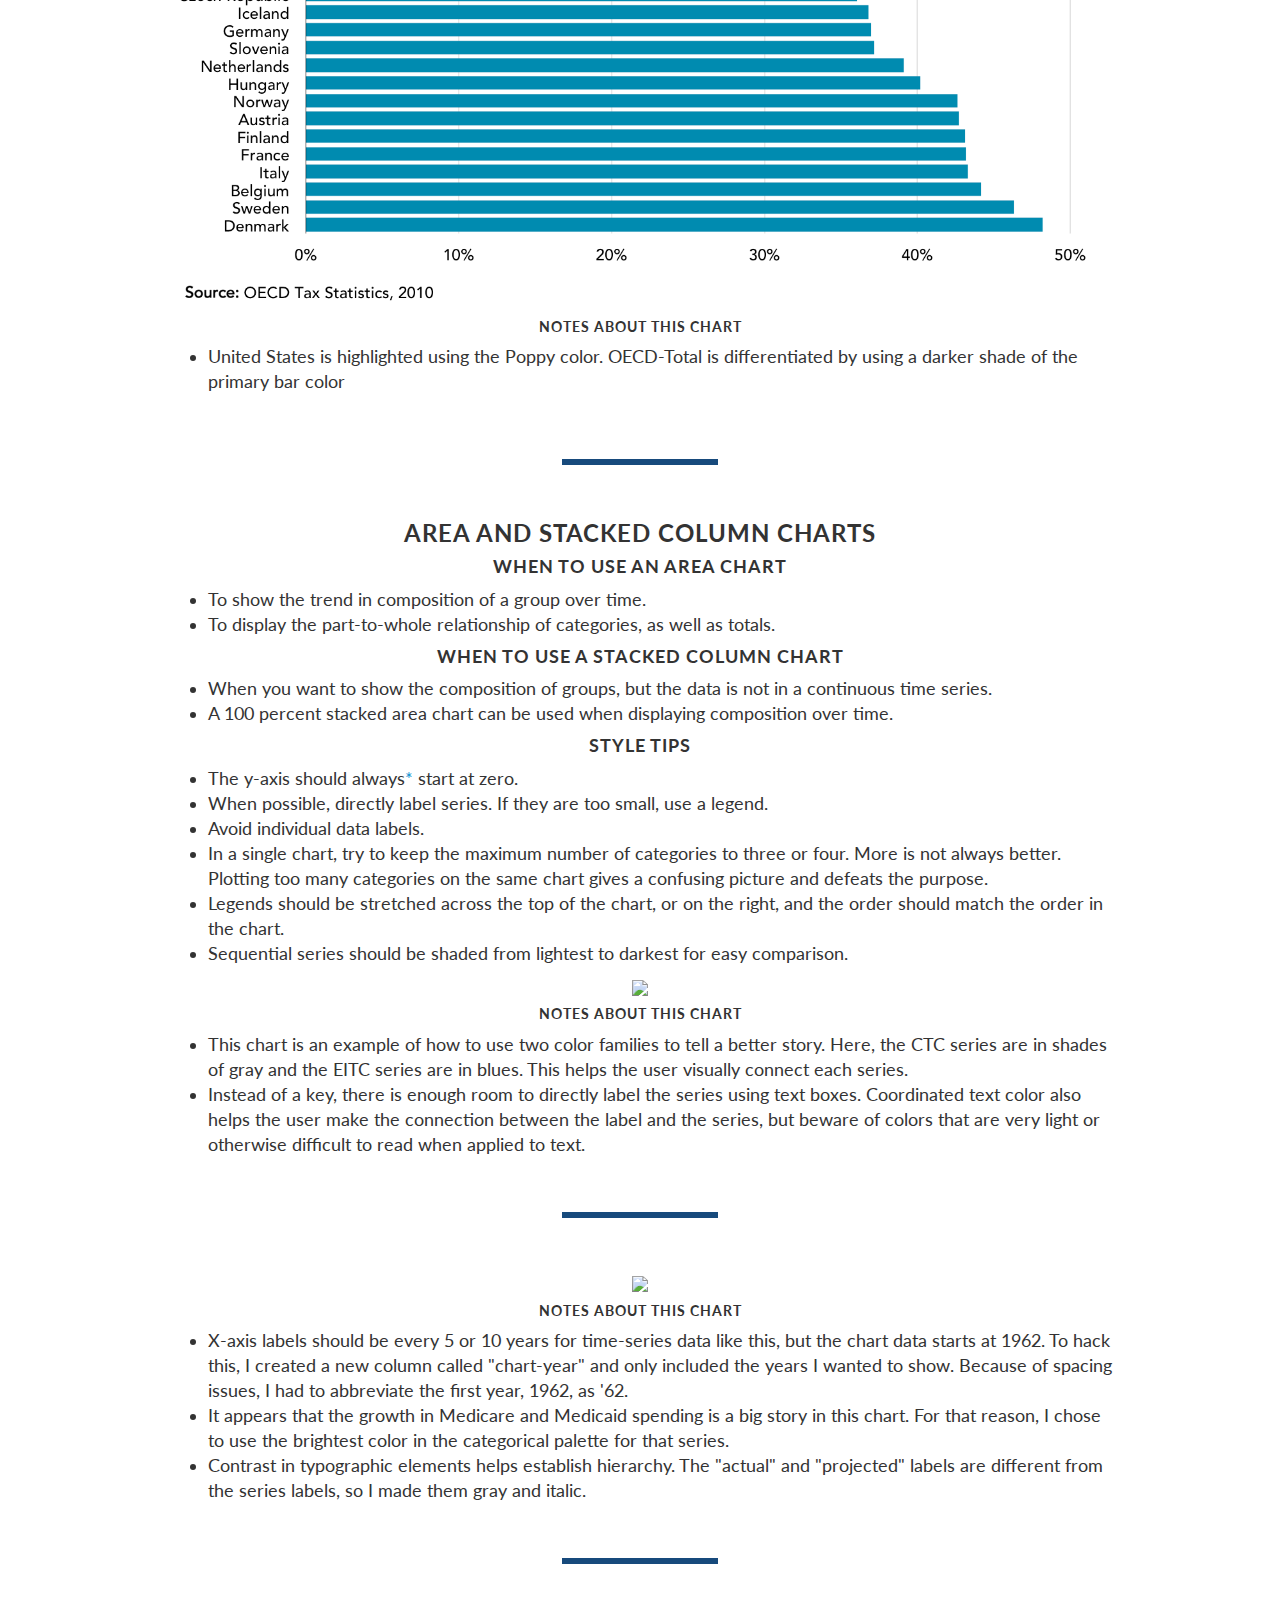
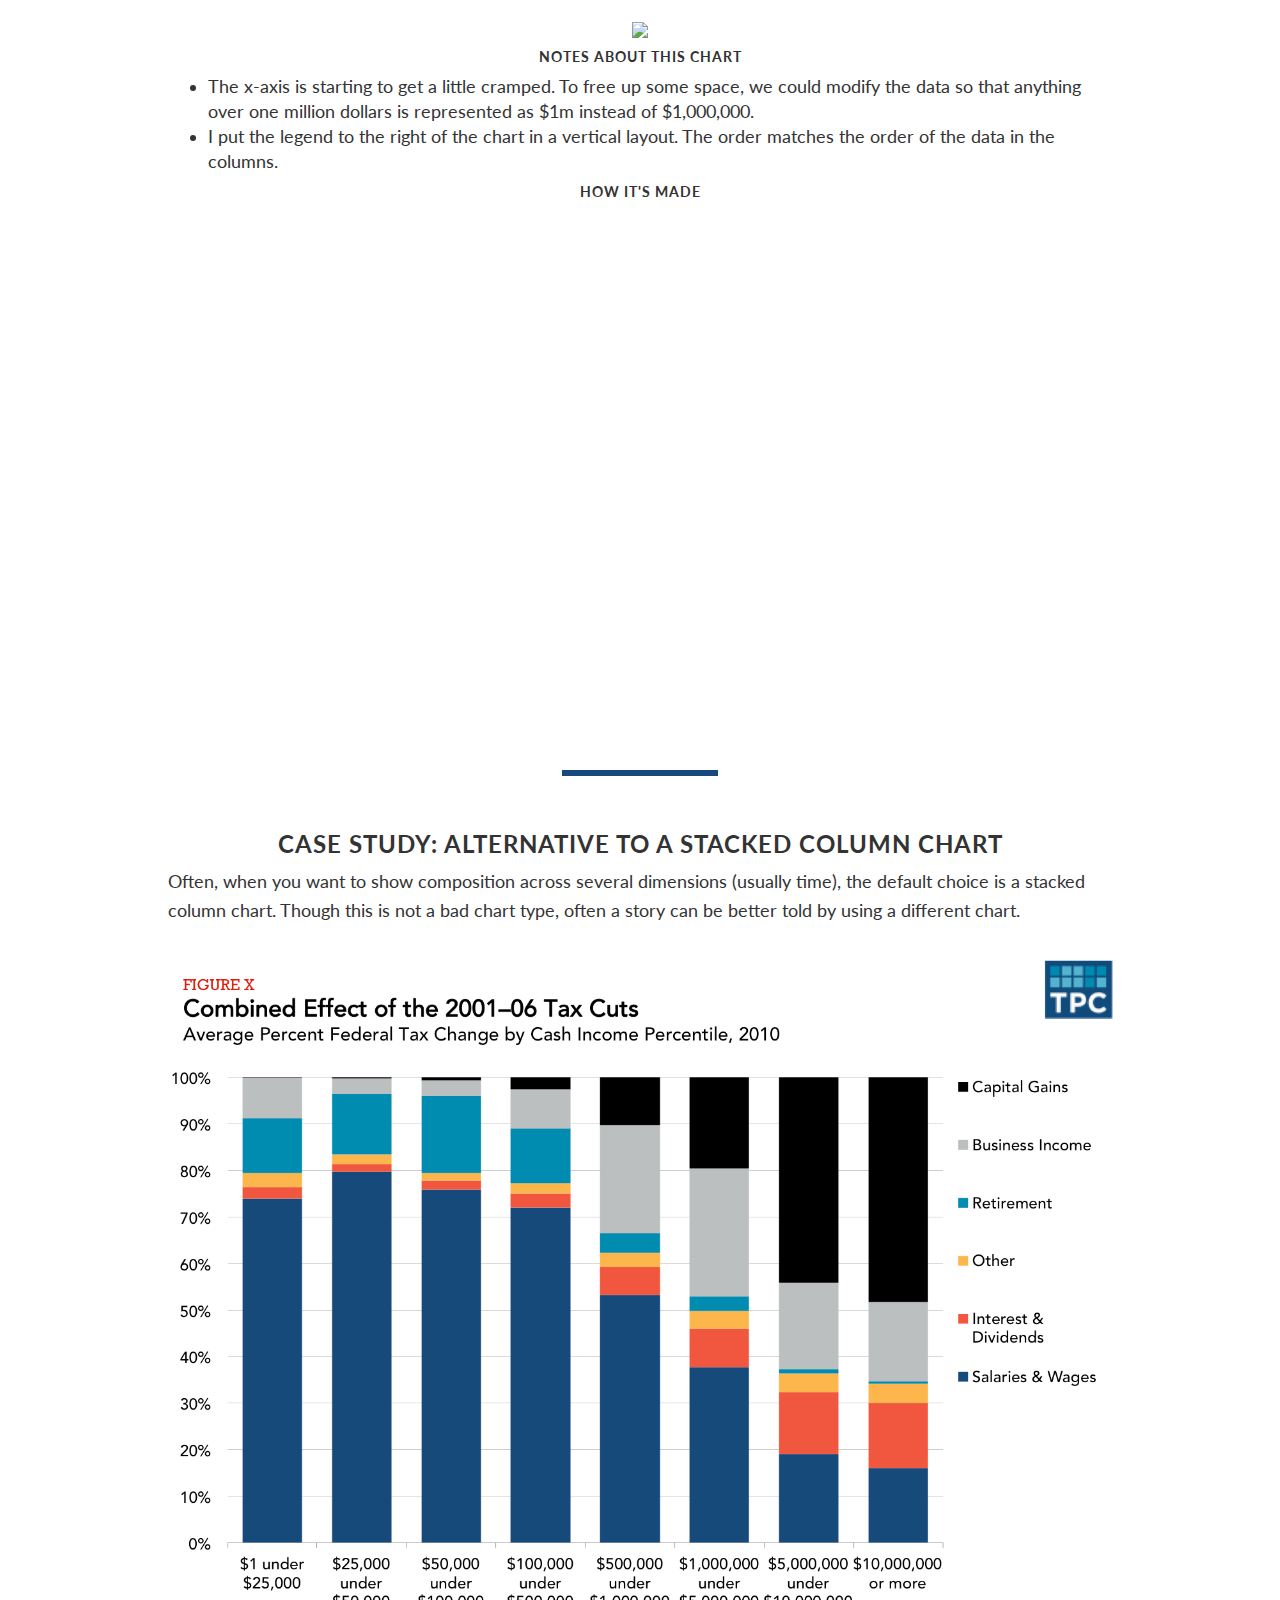
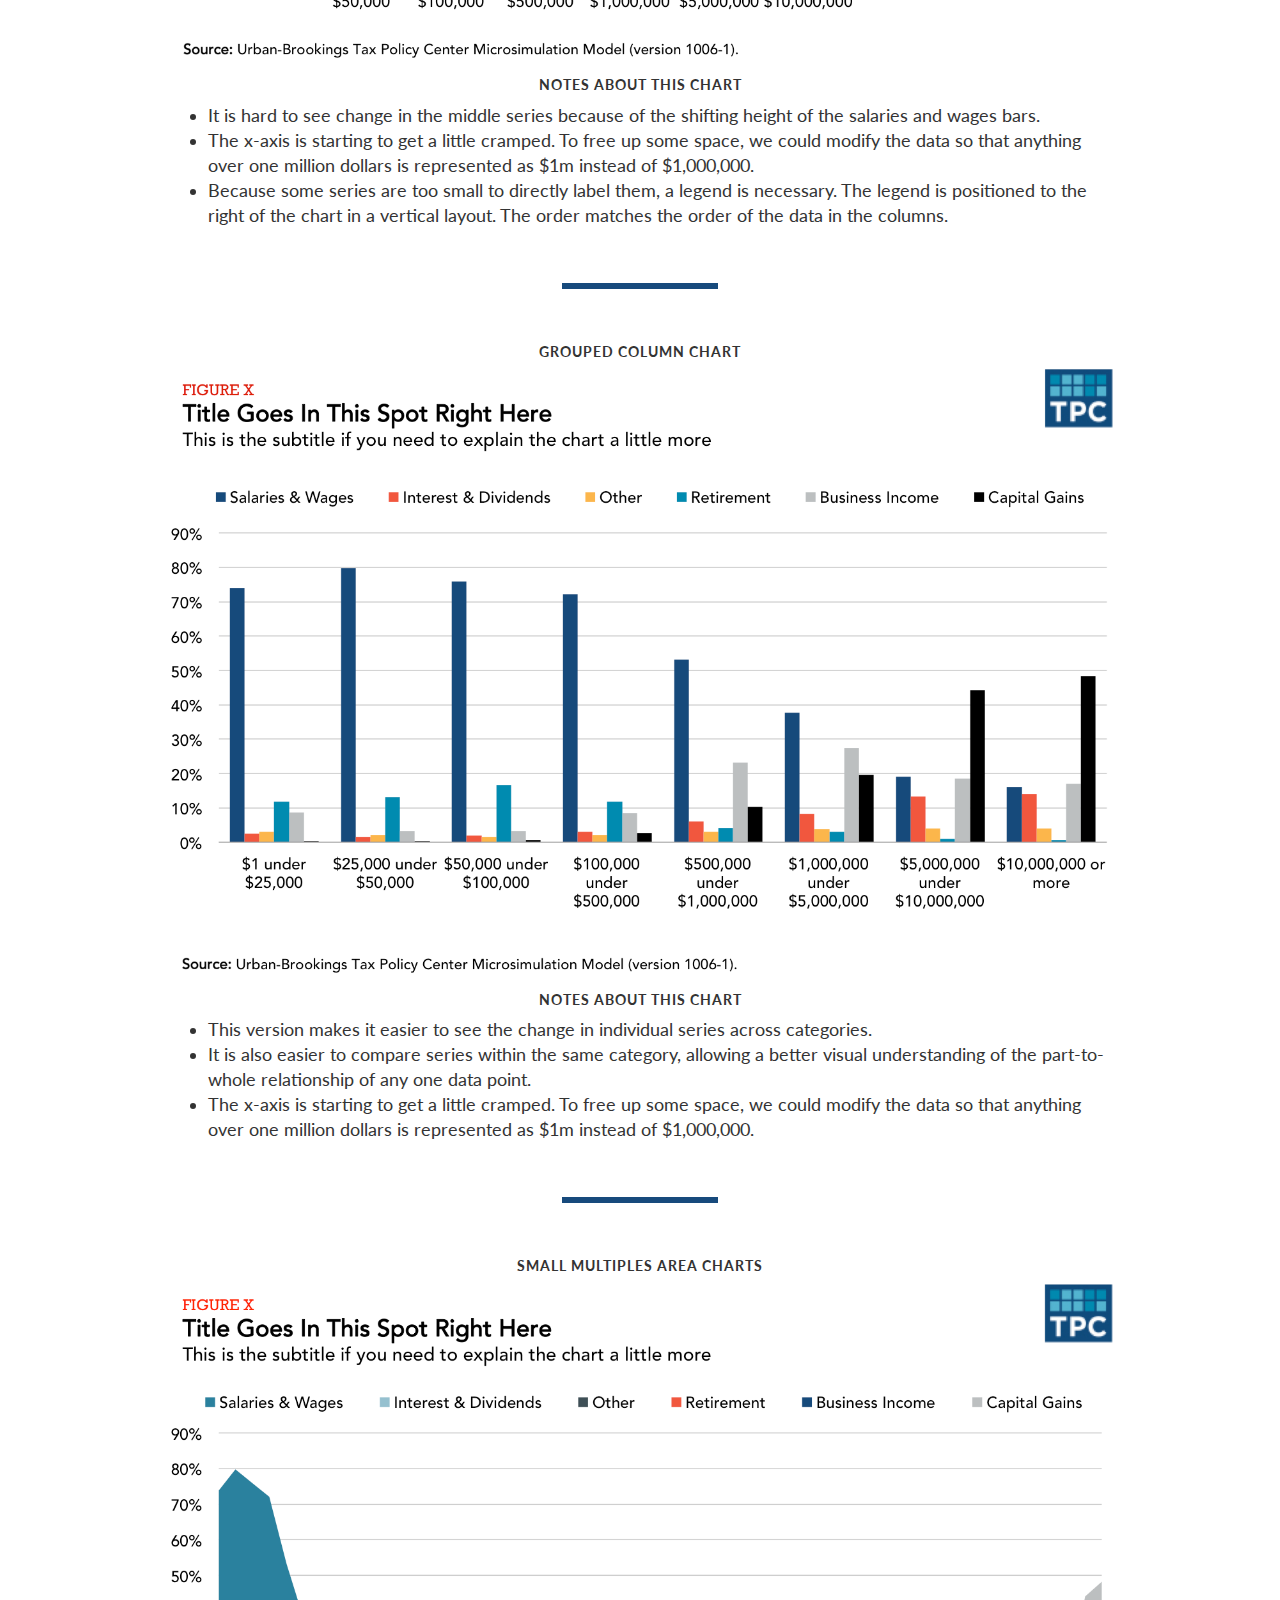
==== commit 9f786196: "HTML file update" ====
--- a/public.html
+++ b/public.html
@@ -141,8 +141,8 @@
                     <div class="caption">
                             <div class="caption-content">
                               <a href="templates/tpc-presentation-full.potx">PowerPoint template (NEW 16x9 format)</a> <br>
-                                <a href="templates/Blank_TPC_Powerpoint_Template_Slides_Light.potx">PowerPoint template (light background)</a> <br>
-                                  <a href="templates/Blank_TPC_Powerpoint_Template_Slides_Dark.potx">PowerPoint template (dark background)</a><br>
+                                <a href="templates/Blank_TPC_Powerpoint_Template_Slides_Light.potx">PowerPoint template (4:3 light background)</a> <br>
+                                  <a href="templates/Blank_TPC_Powerpoint_Template_Slides_Dark.potx">PowerPoint template (4:3 dark background)</a><br>
                                    <a href="templates/EditableMapforTPC.pptx">PowerPoint template (USA Map Template)</a><br>
                                                            </div>
                         </div>
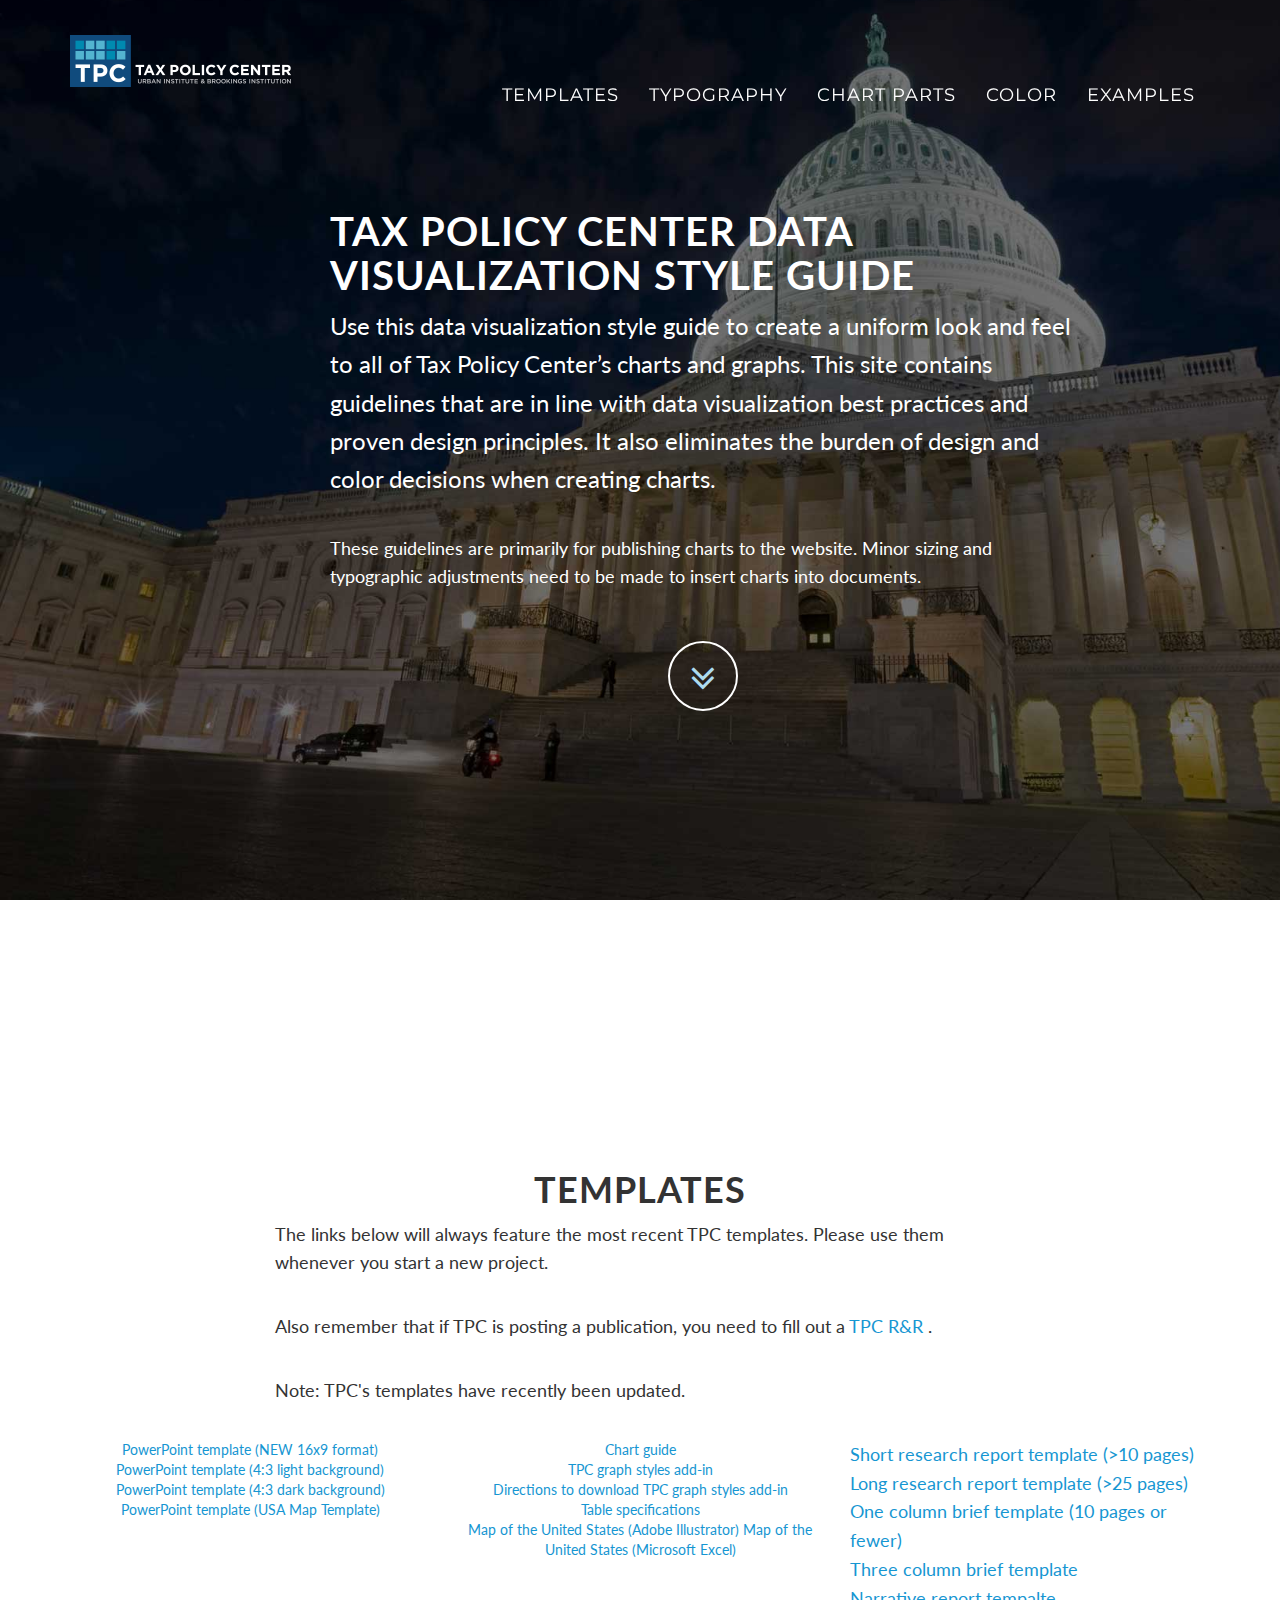
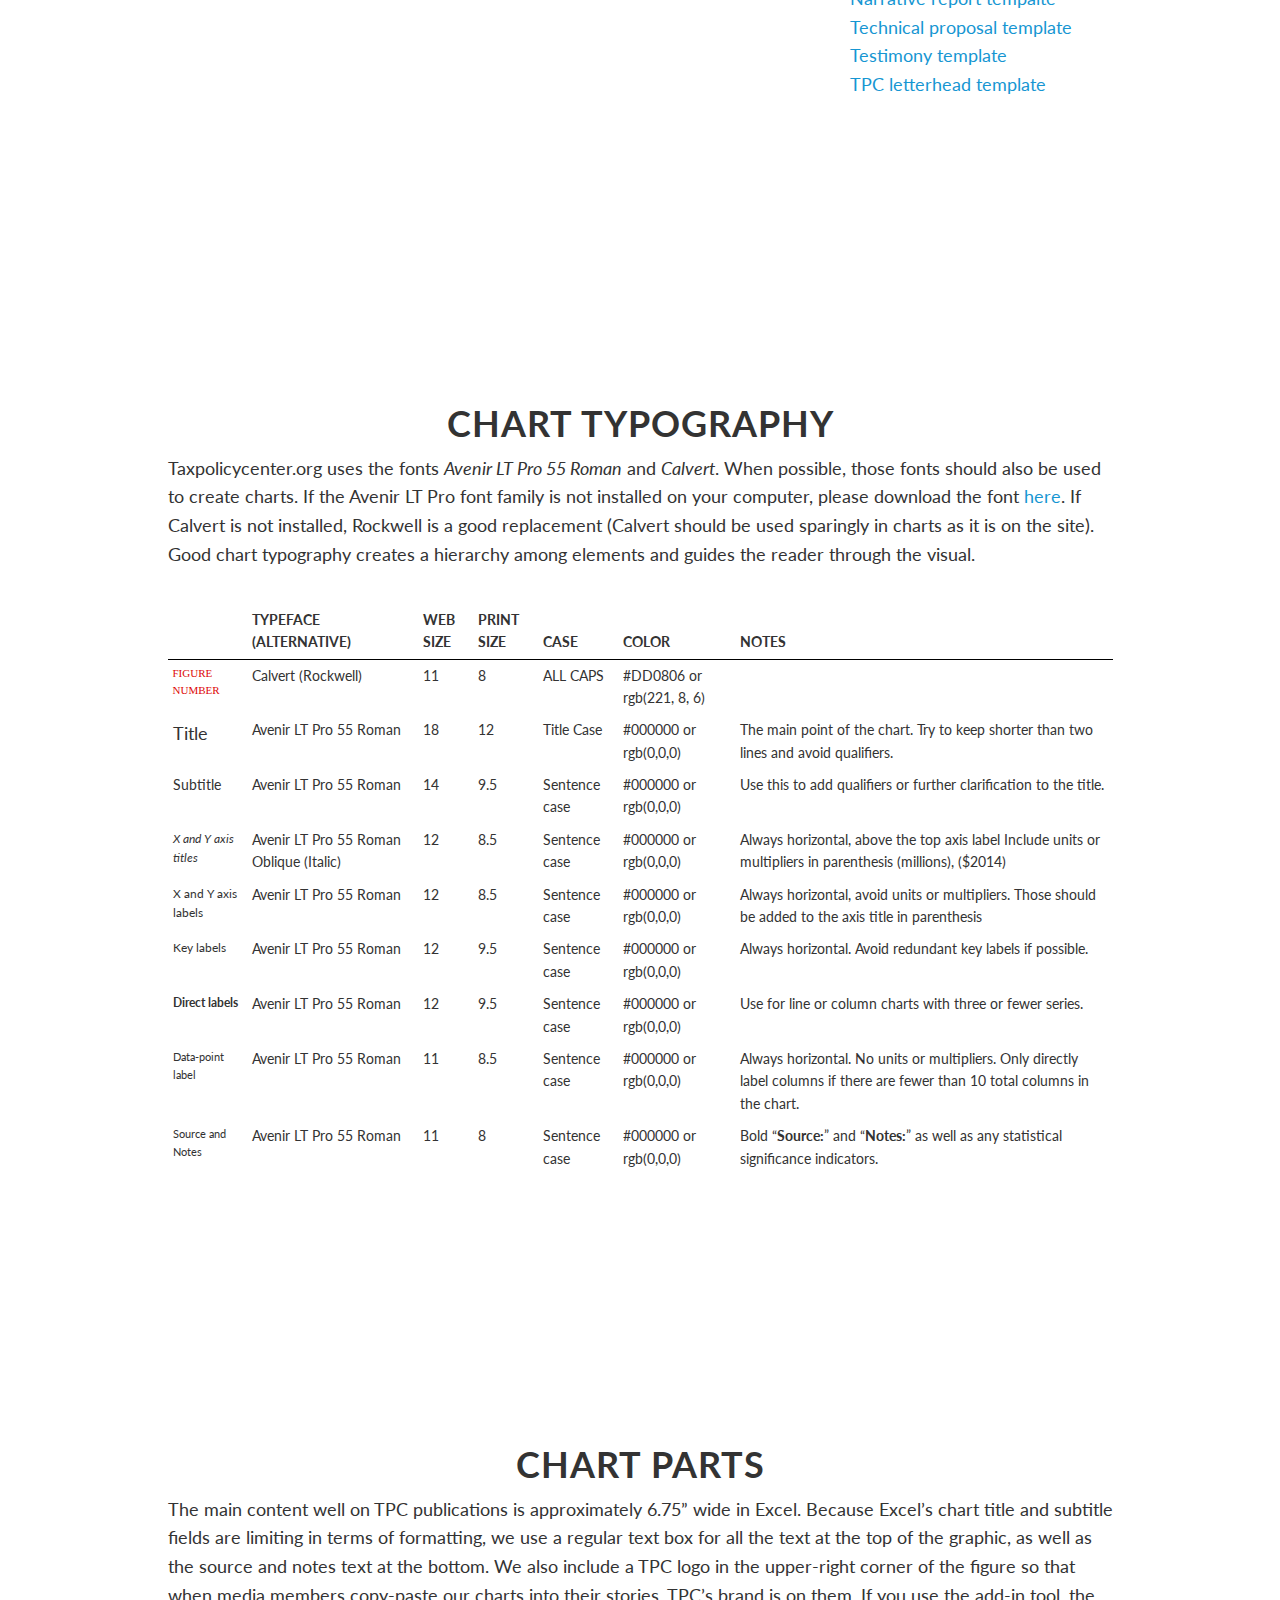
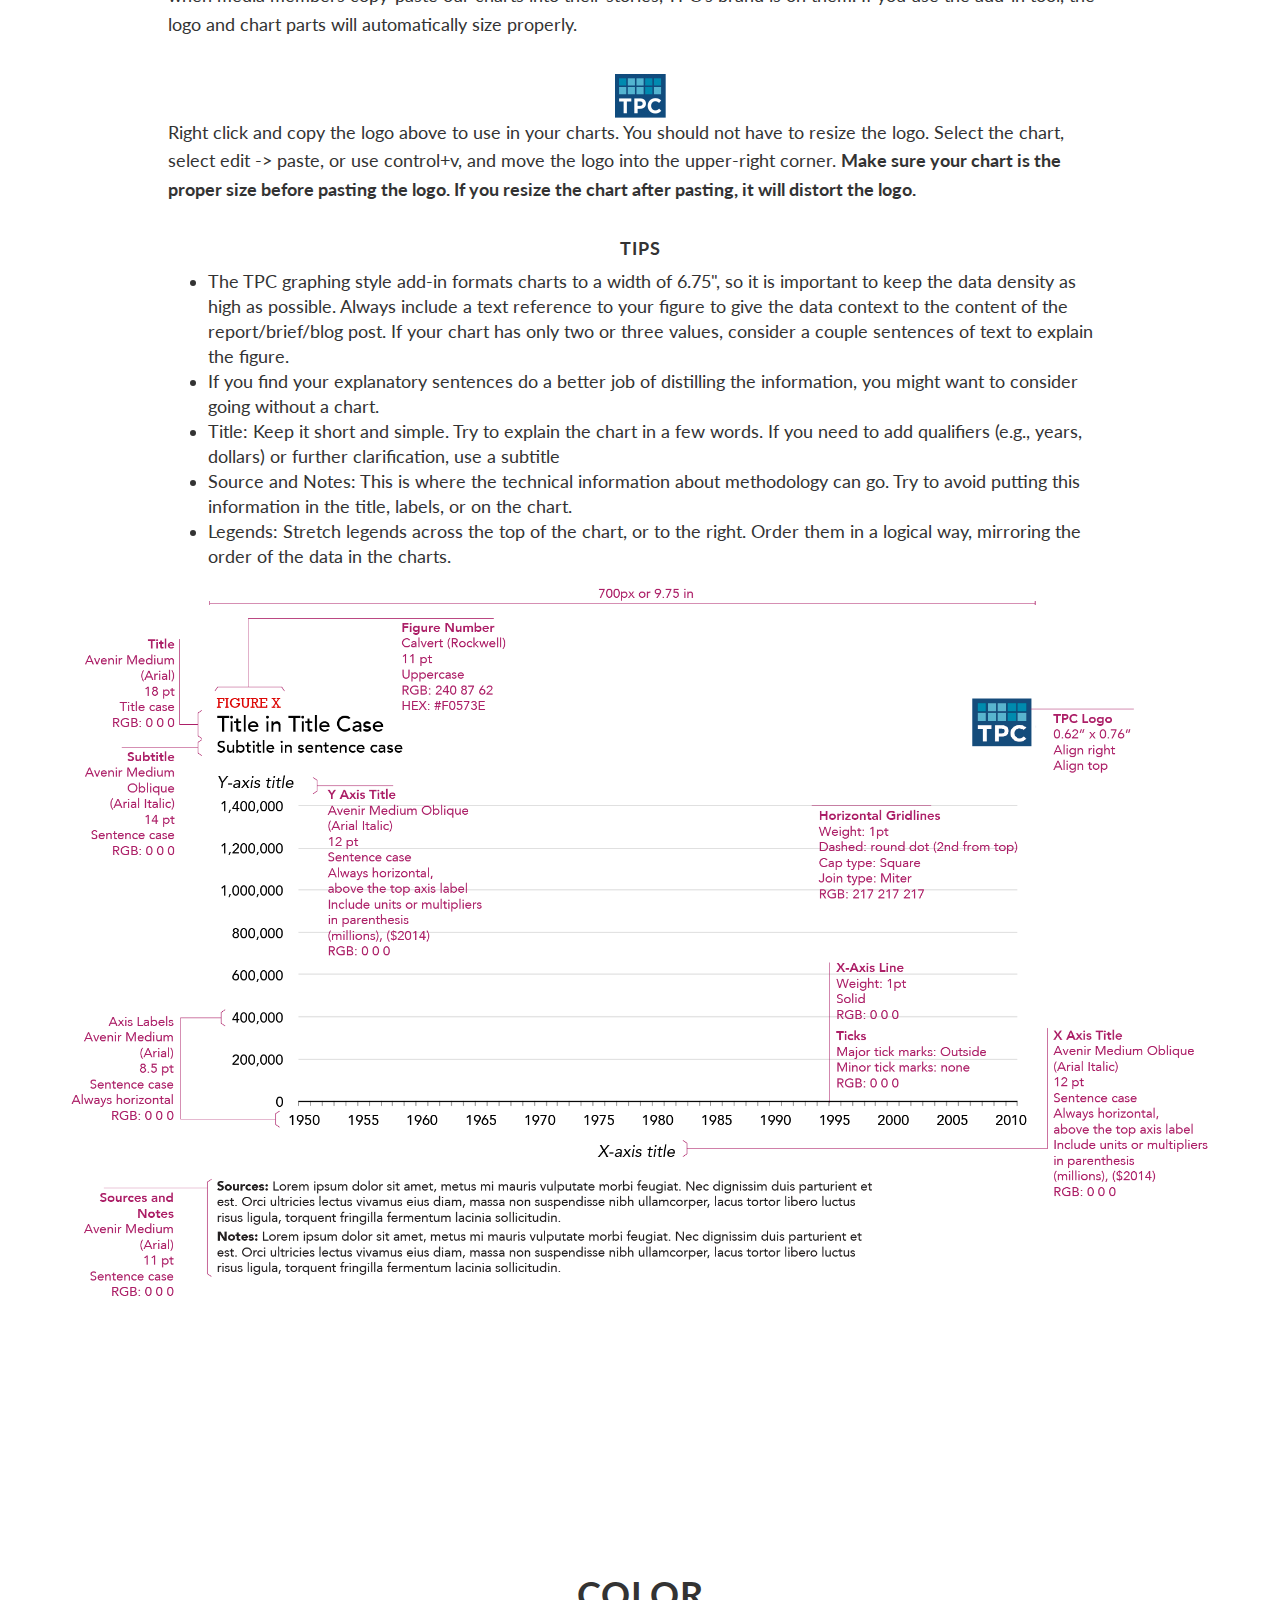
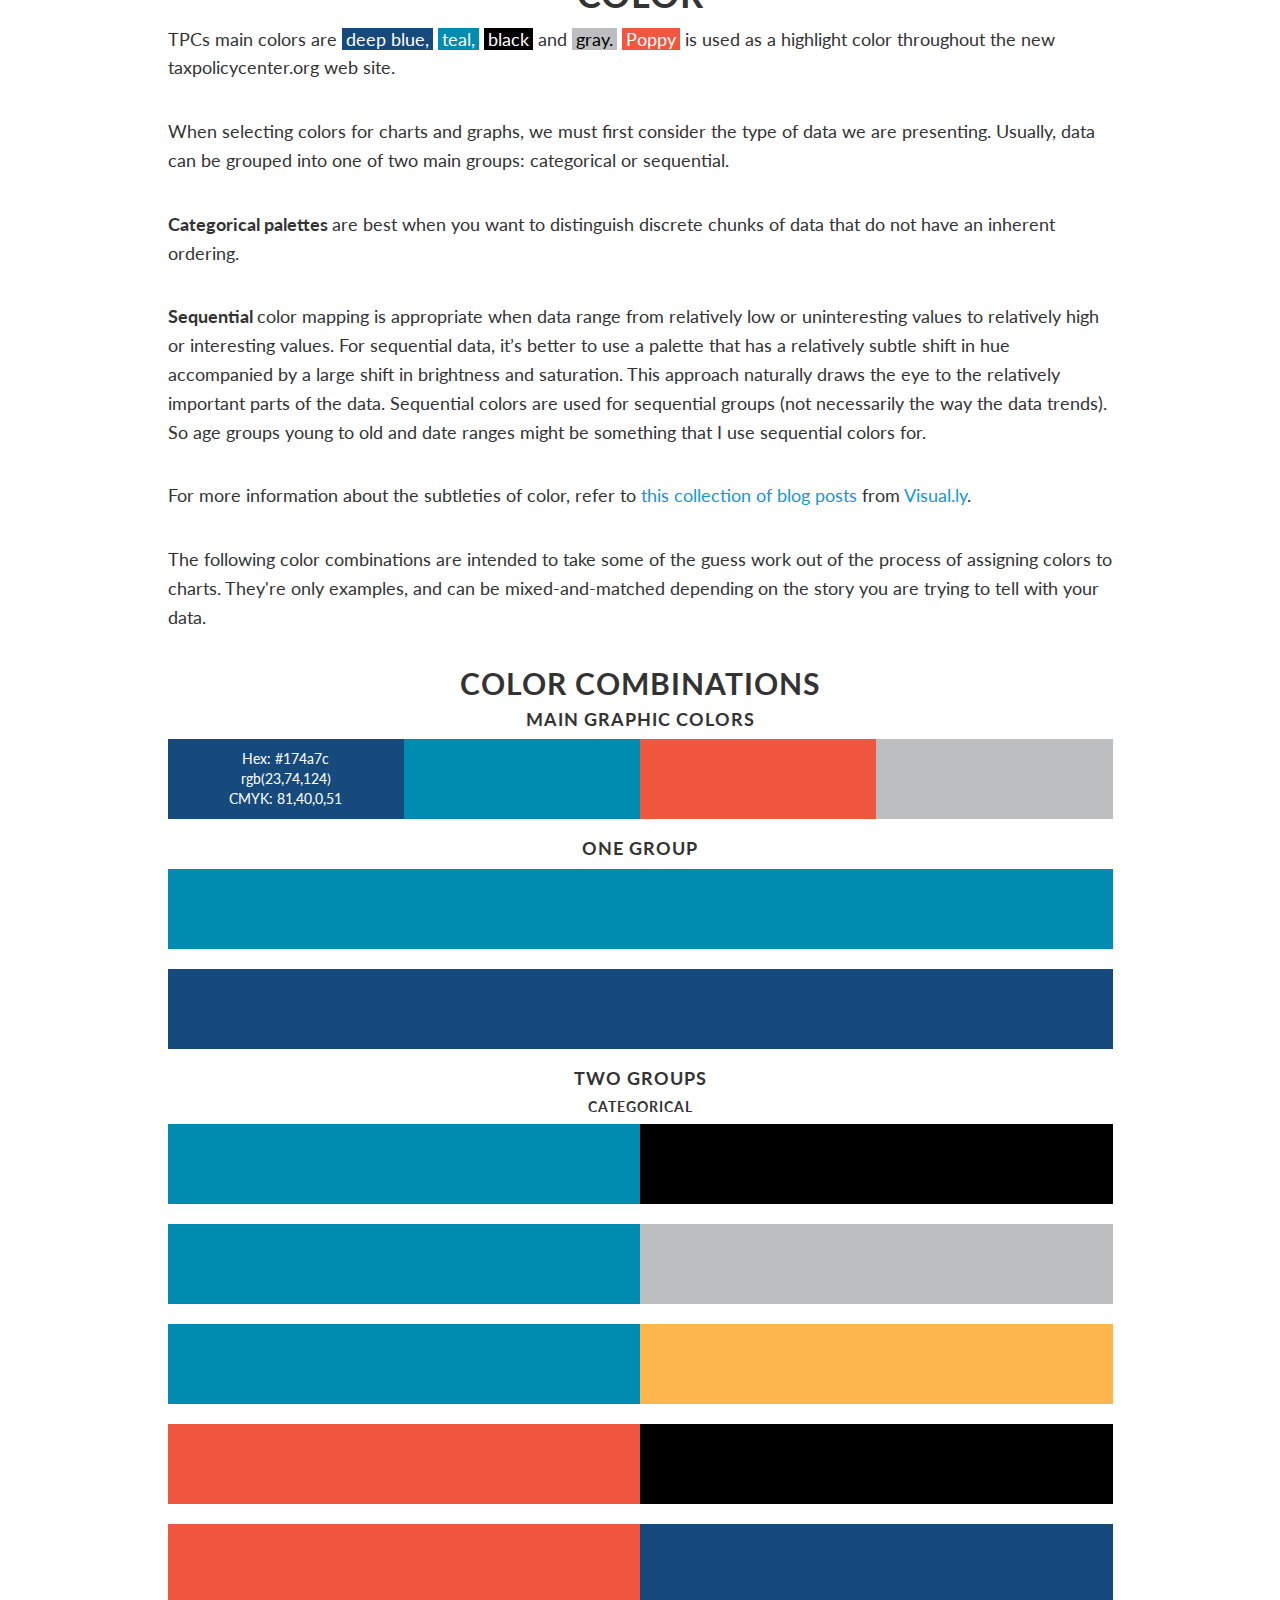
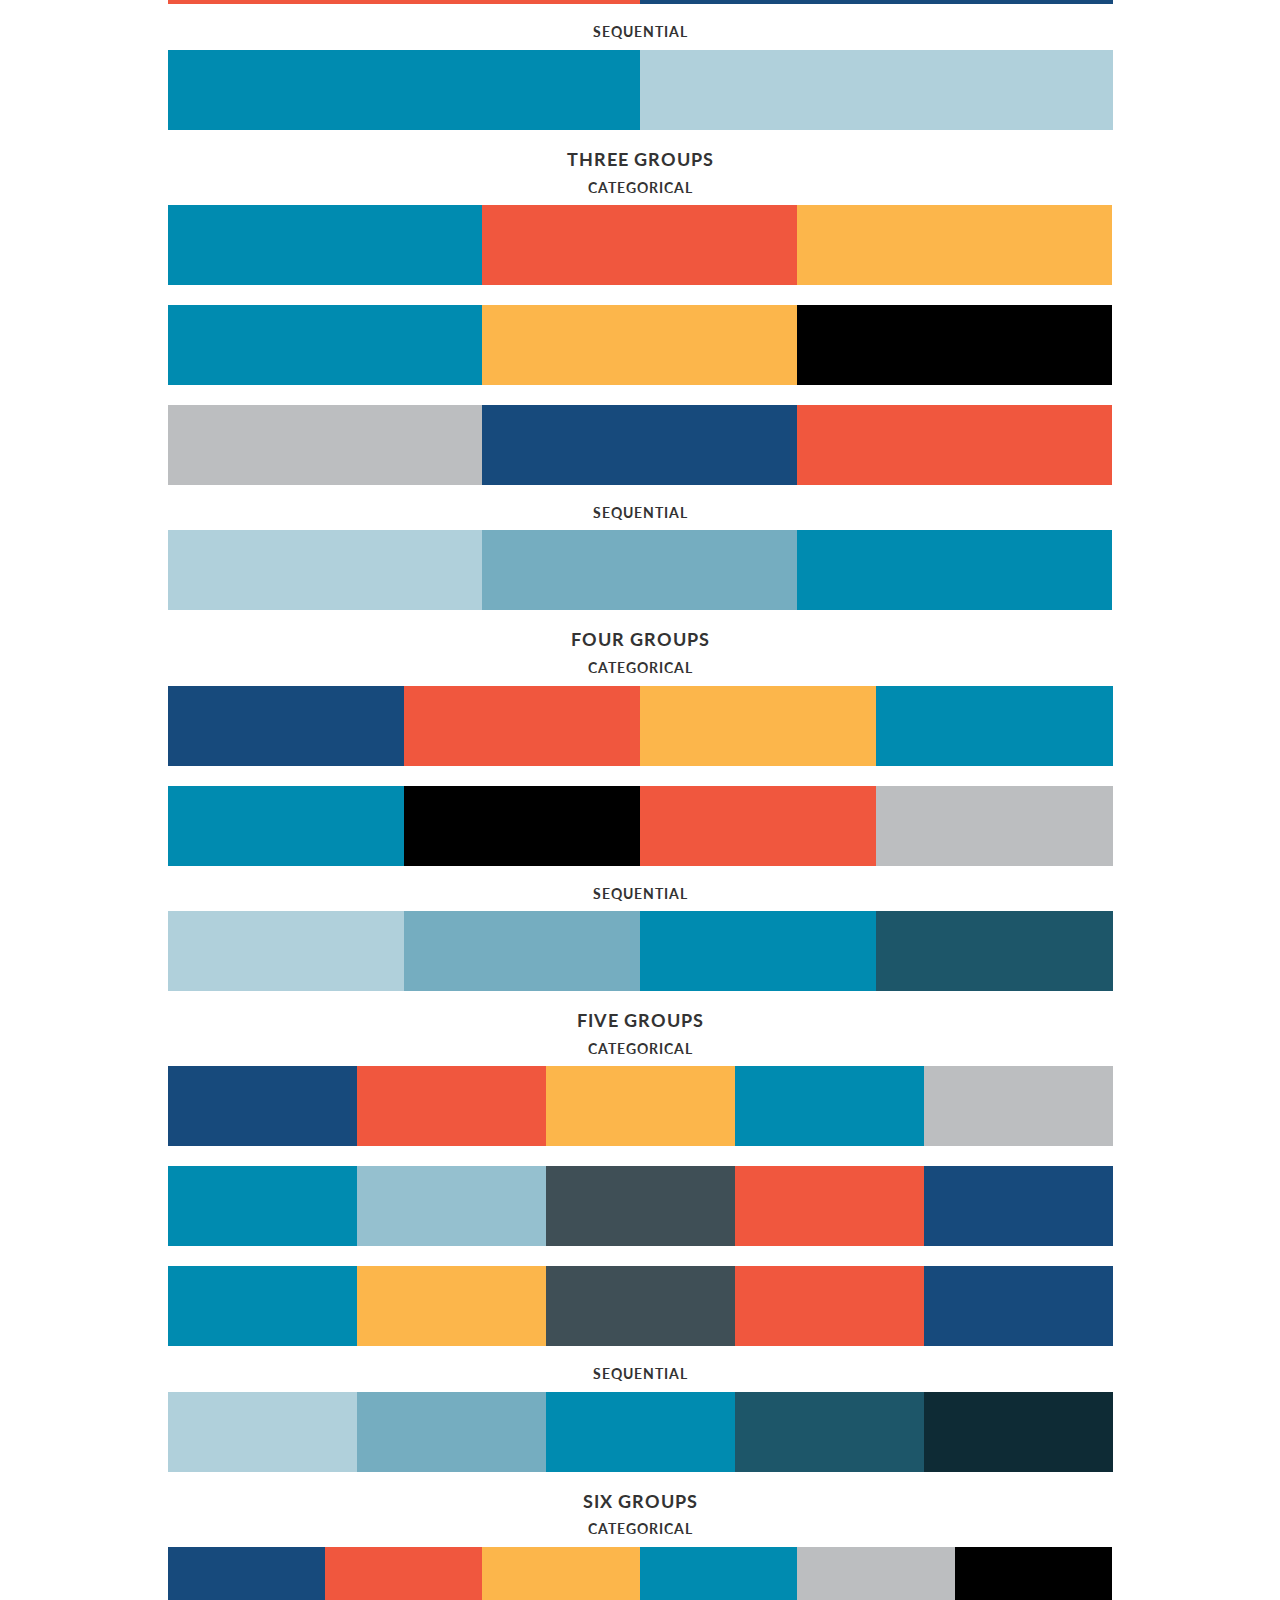
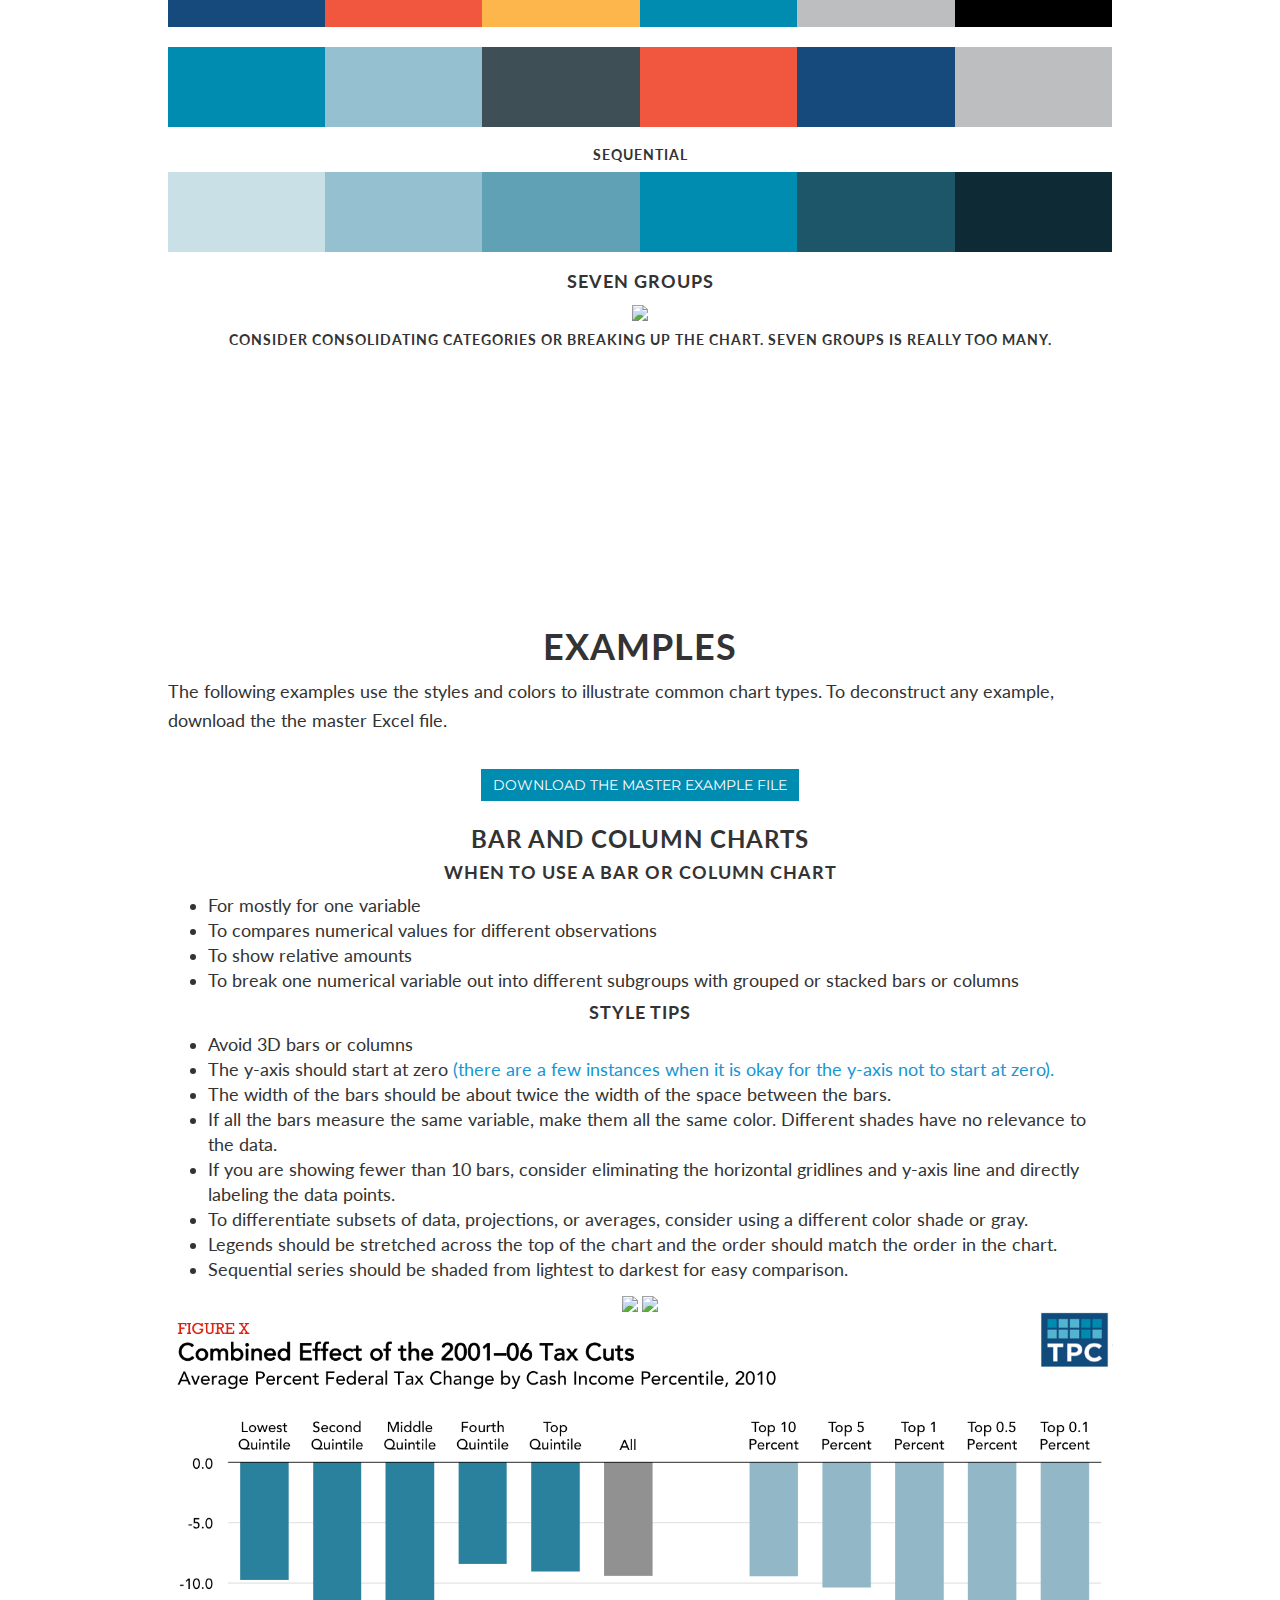
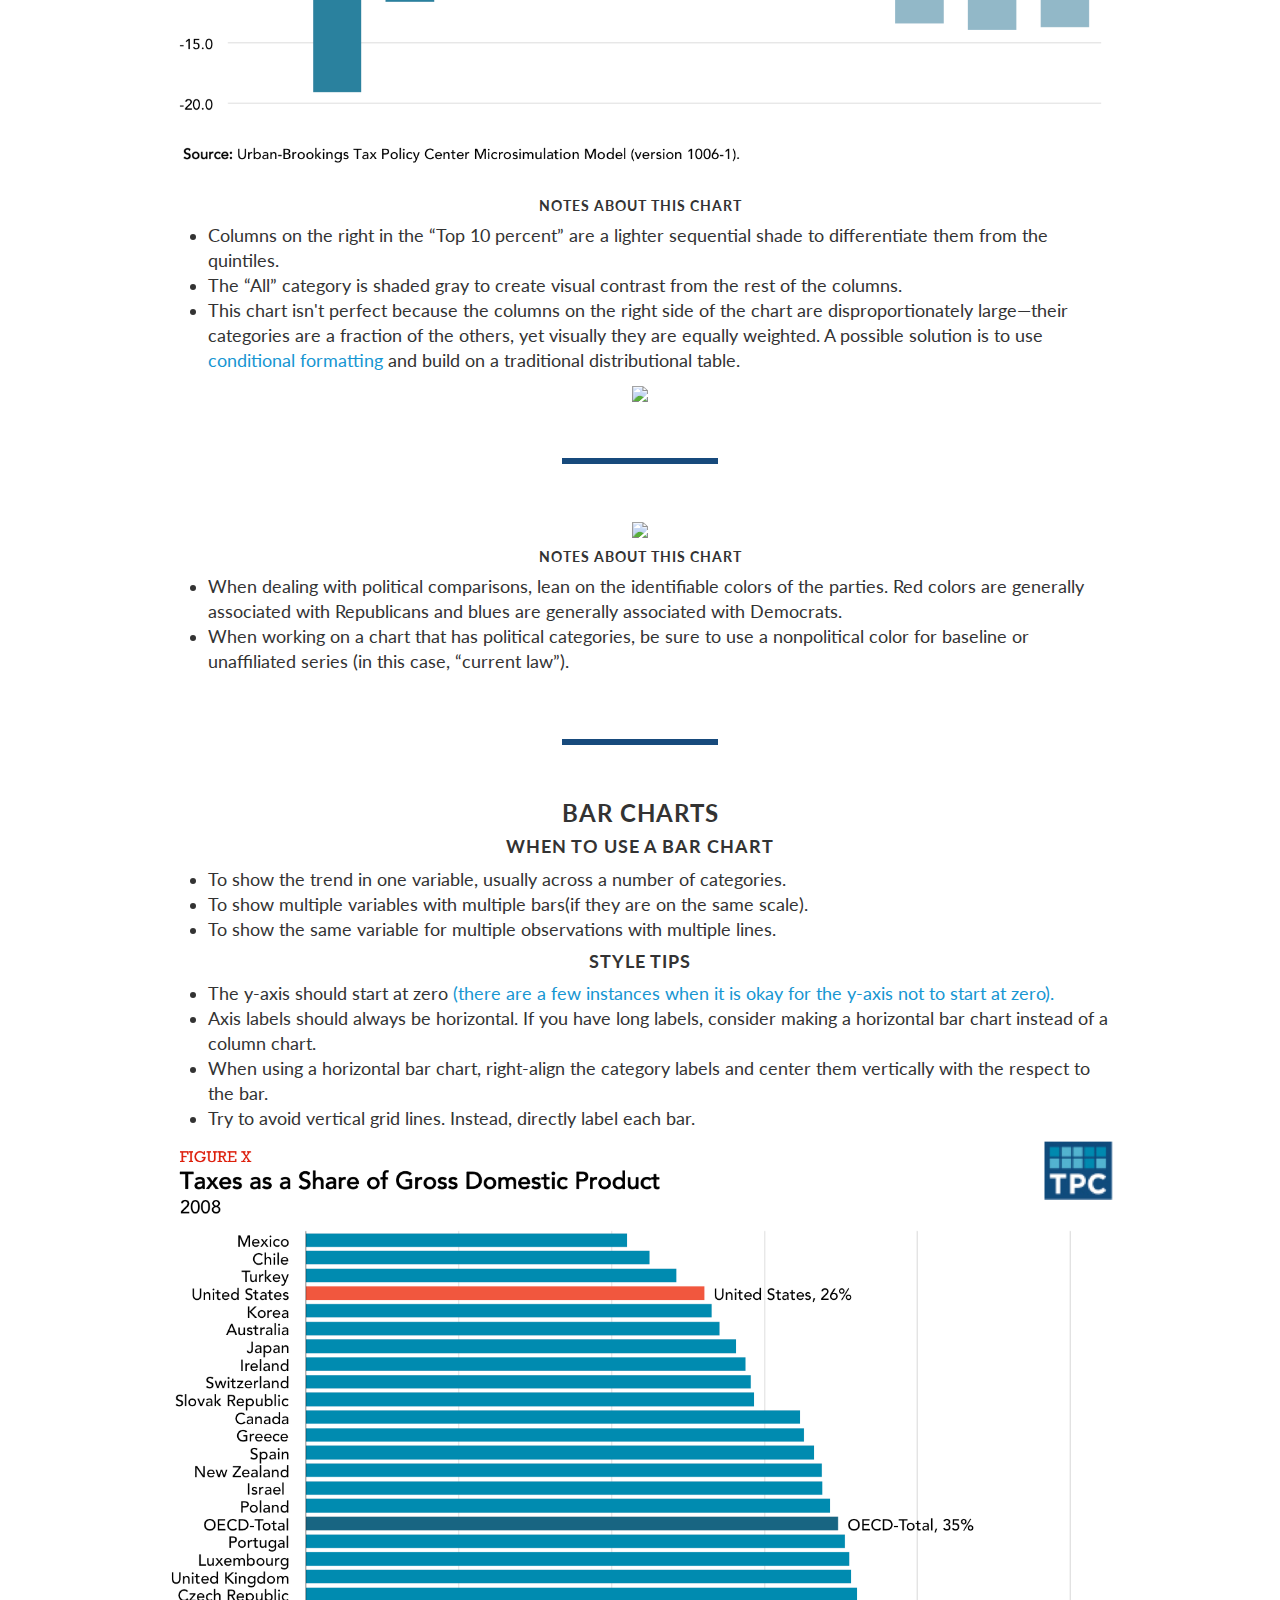
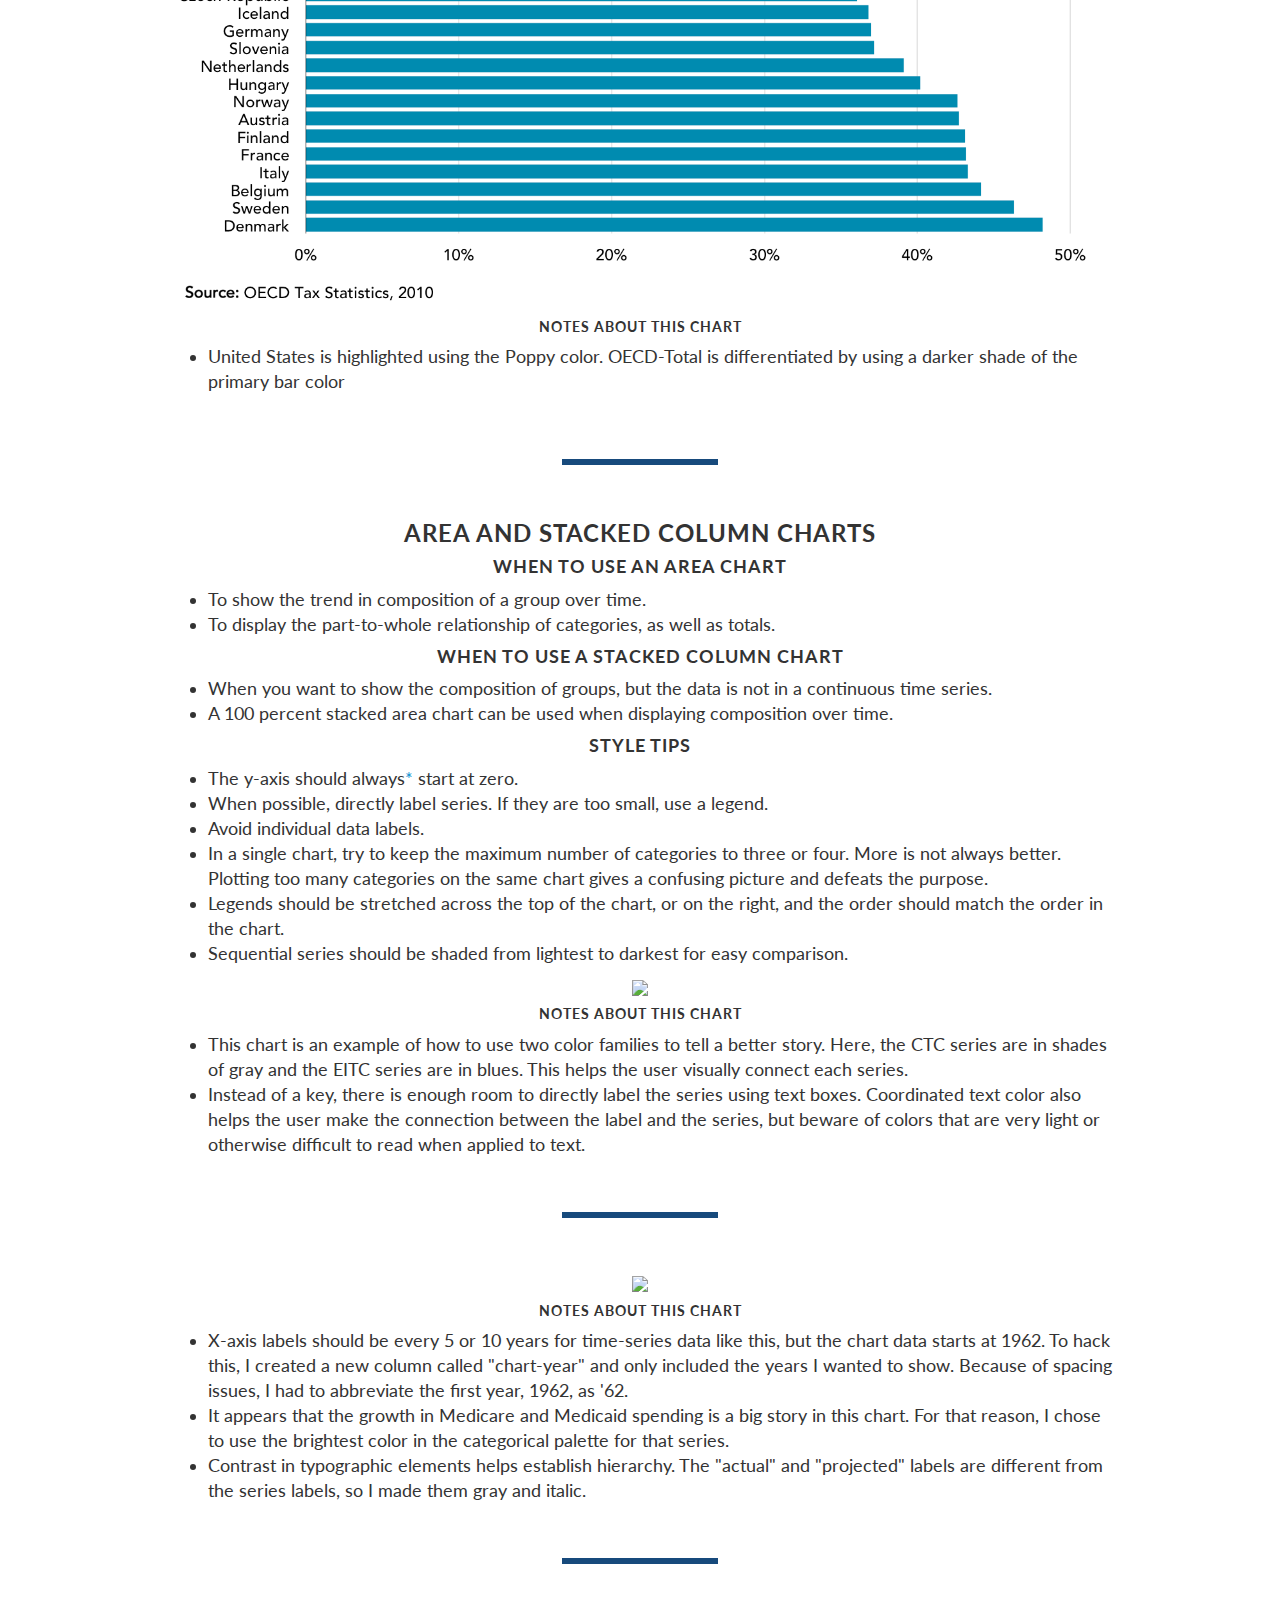
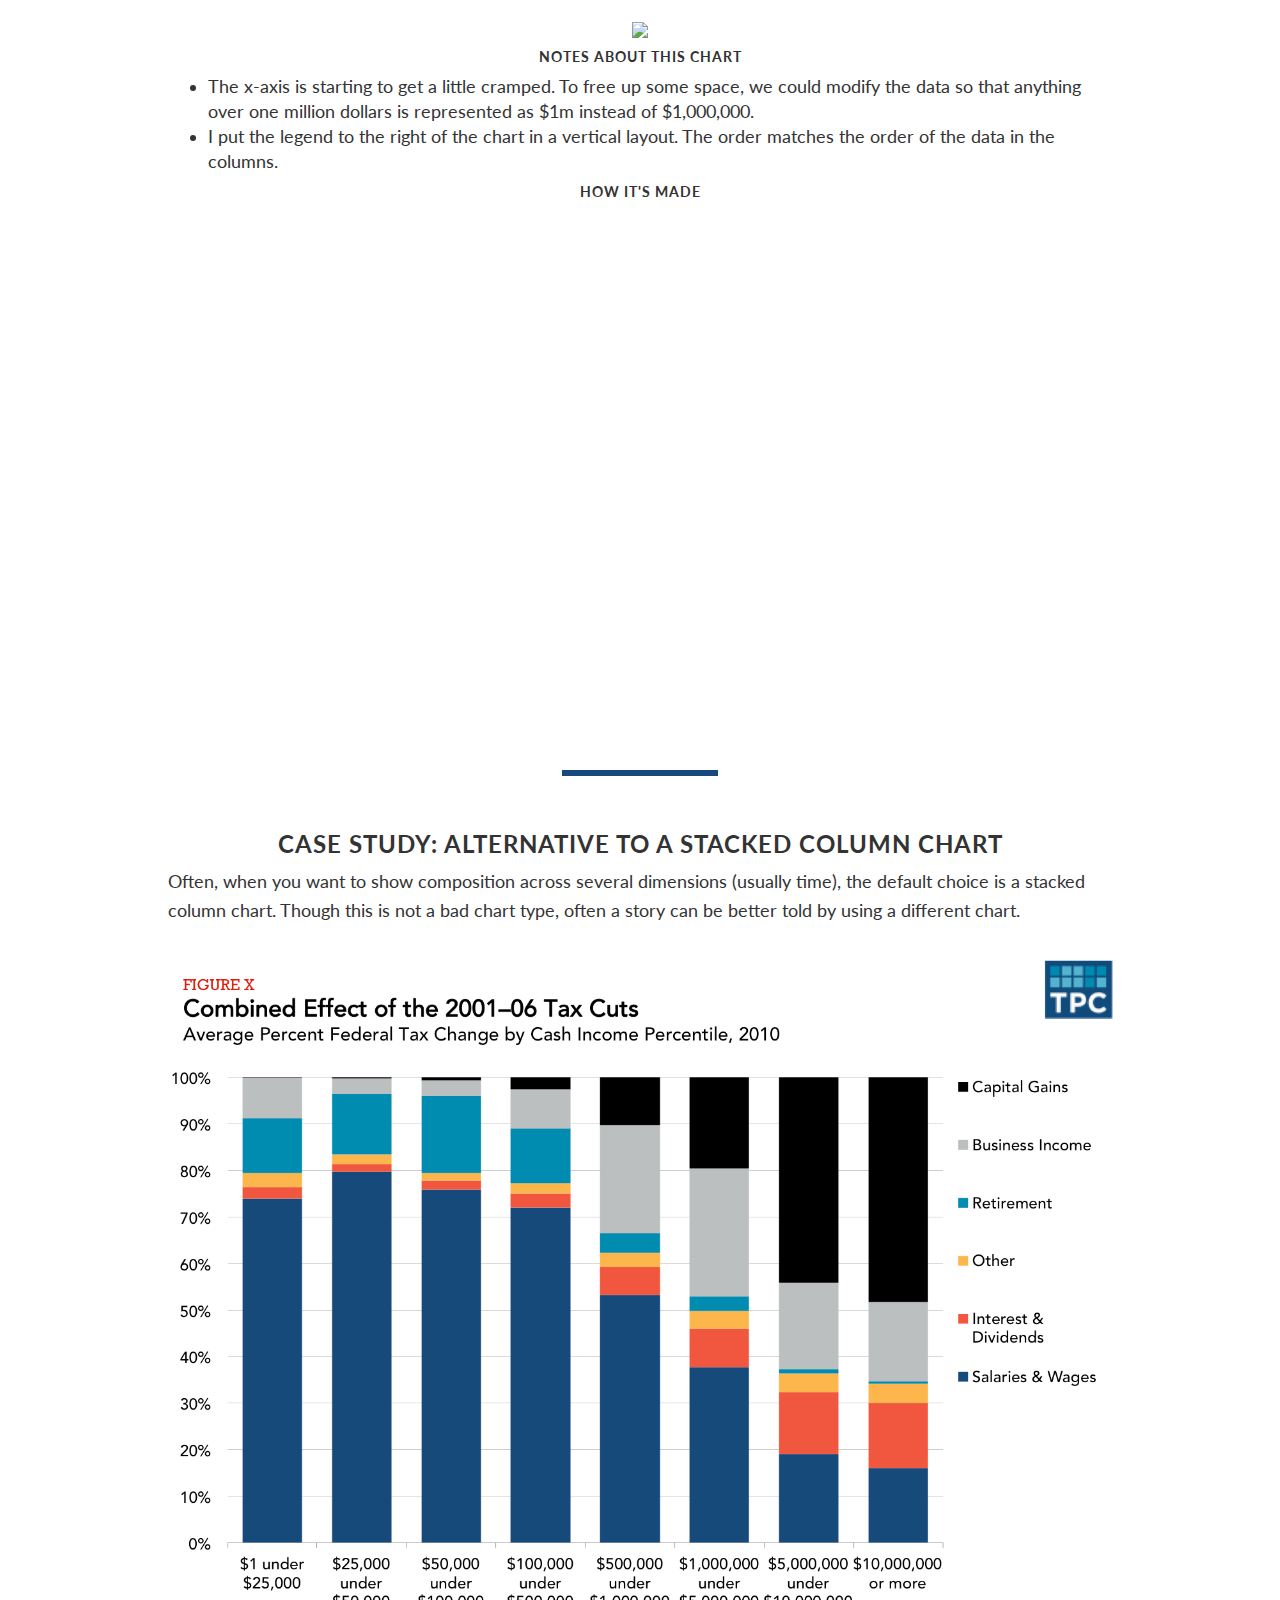
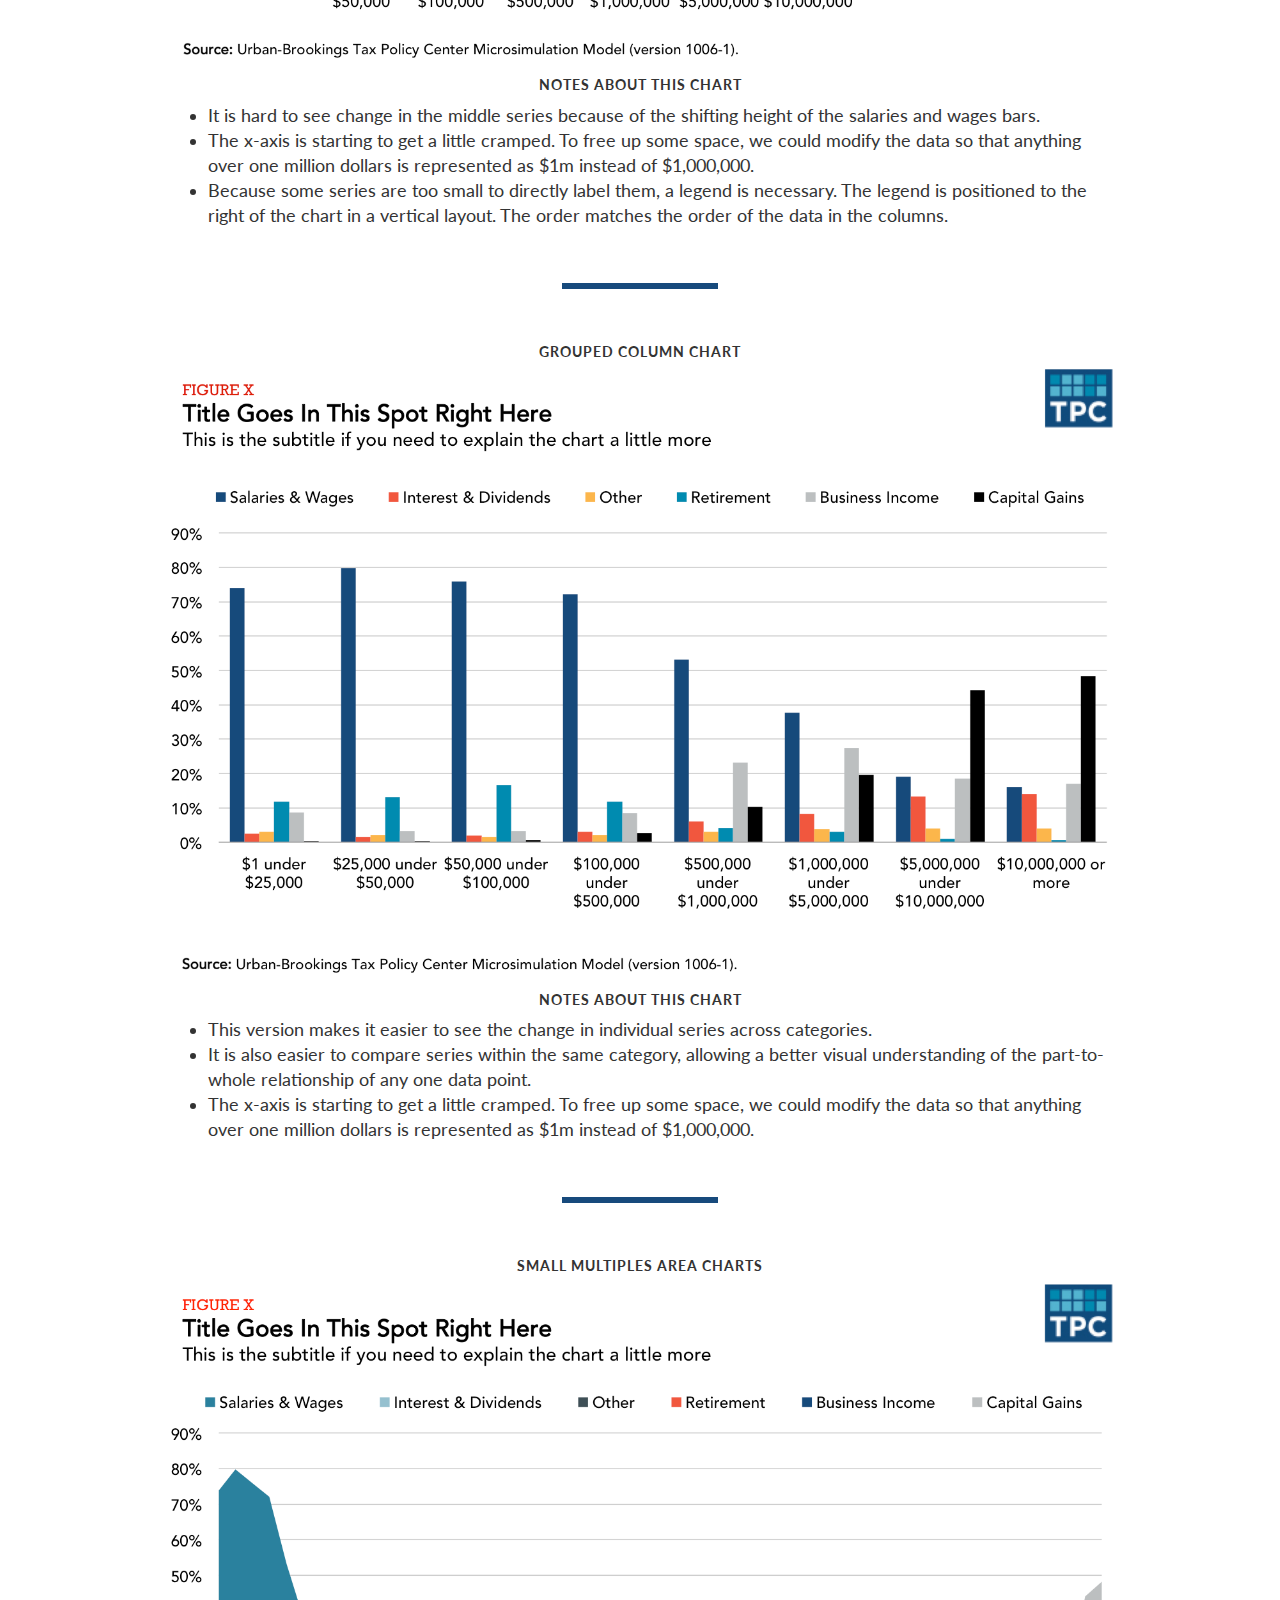
==== commit c281843a: "Updated Letterhead" ====
--- a/public.html
+++ b/public.html
@@ -140,7 +140,7 @@
                         <img src="img/templateTiles-01.png" class="img-responsive" alt="" />
                     <div class="caption">
                             <div class="caption-content">
-                              <a href="templates/tpc-presentation-full.potx">PowerPoint template (NEW 16x9 format)</a> <br>
+                              <a href="templates/tpc-presentation-full.pptx">PowerPoint template (NEW 16x9 format)</a> <br>
                                 <a href="templates/Blank_TPC_Powerpoint_Template_Slides_Light.potx">PowerPoint template (4:3 light background)</a> <br>
                                   <a href="templates/Blank_TPC_Powerpoint_Template_Slides_Dark.potx">PowerPoint template (4:3 dark background)</a><br>
                                    <a href="templates/EditableMapforTPC.pptx">PowerPoint template (USA Map Template)</a><br>
@@ -176,9 +176,9 @@
                                   <a href="templates/TPC_Brief_1-Column_Template.dotx">One column brief template (10 pages or fewer)</a><br>
                                    <a href="templates/TPC_Brief 3-Column_Template.dotx">Three column brief template</a><br>
                                    <a href="templates/TPC_Narrative_Report_Template.dotx">Narrative report tempalte</a><br>
-                                  <a href="templates/Technical_Proposal_Template.dotx"> Technical proposal template</a><br>
+                                  <a href="templates/TPC_Proposal_Template.dotx"> Technical proposal template</a><br>
                                   <a href="templates/Testimony.dotx"> Testimony template</a><br>
-                                  <a href="templates/Urban_Letterhead.dotx"> Urban letterhead template</a><br>
+                                  <a href="templates/TPC_letterhead.docx"> TPC letterhead template</a><br>
 
                                 </p>
                                                         </div>
